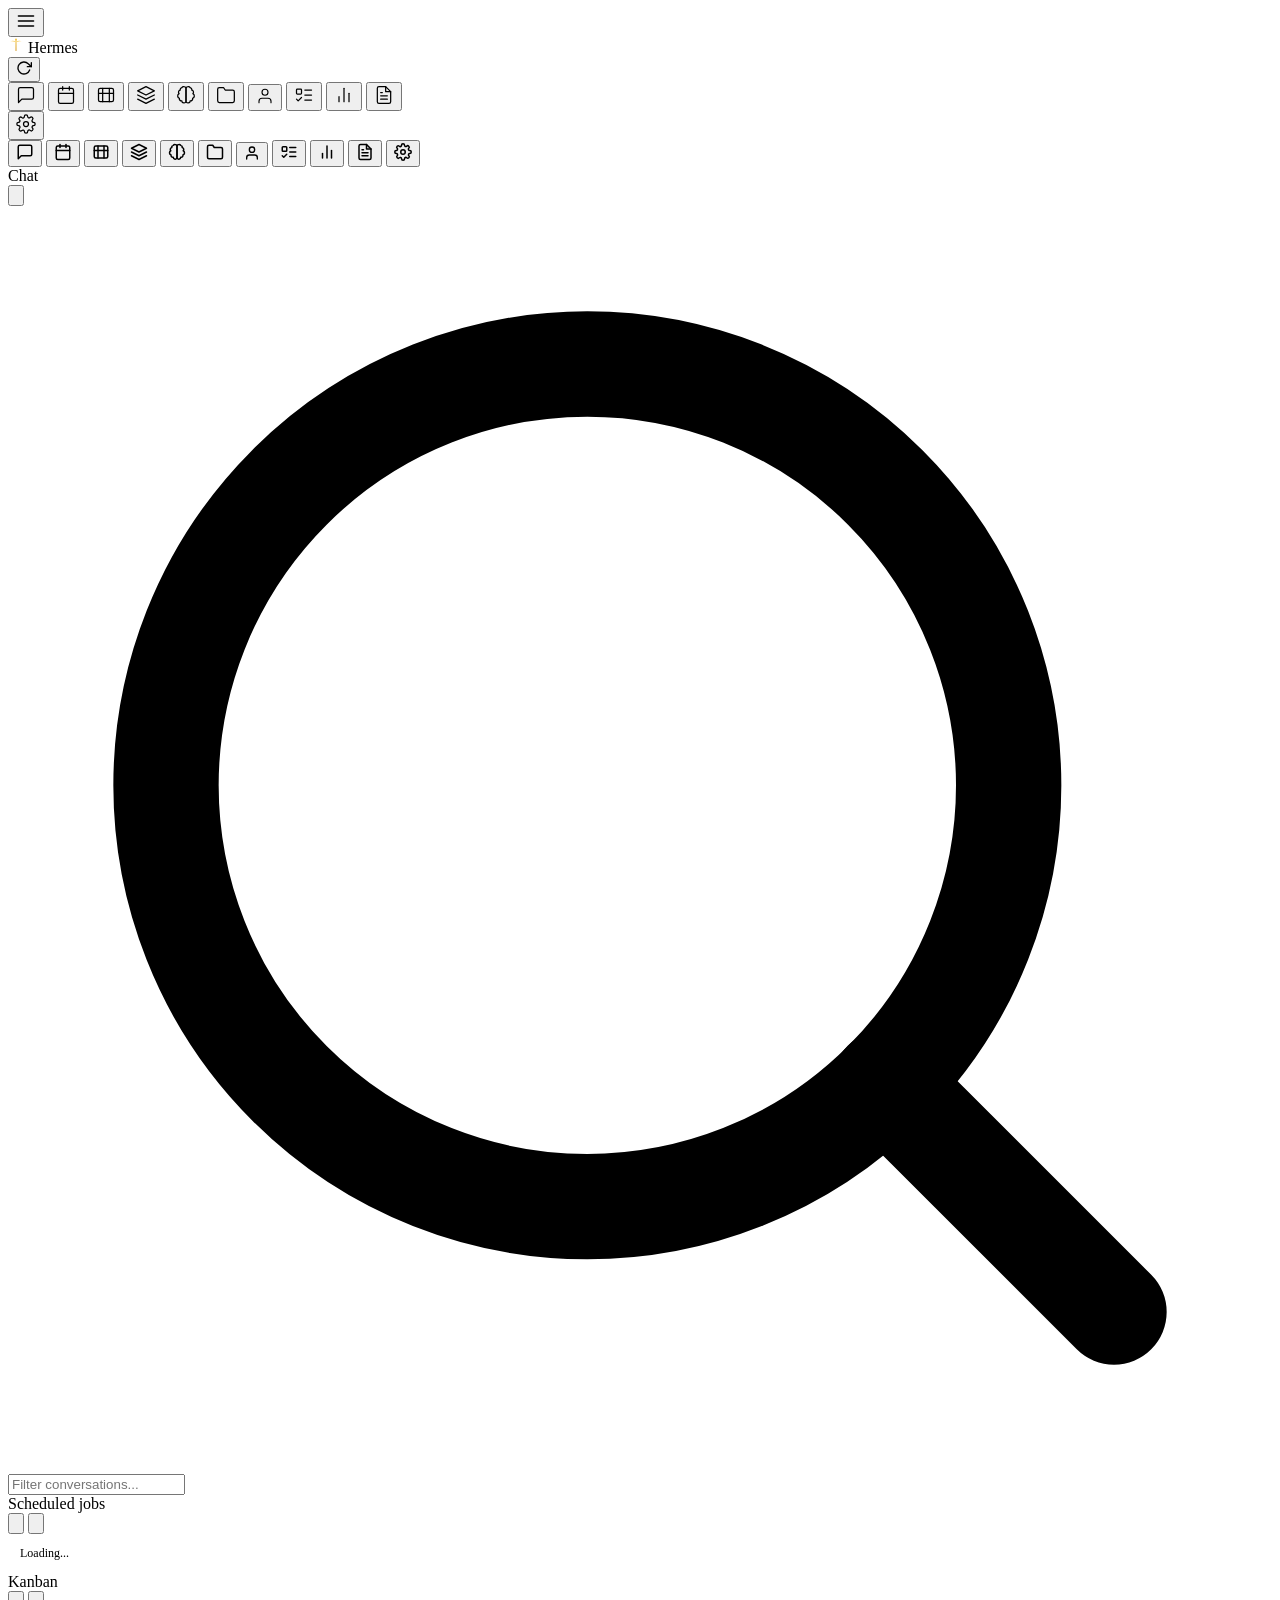
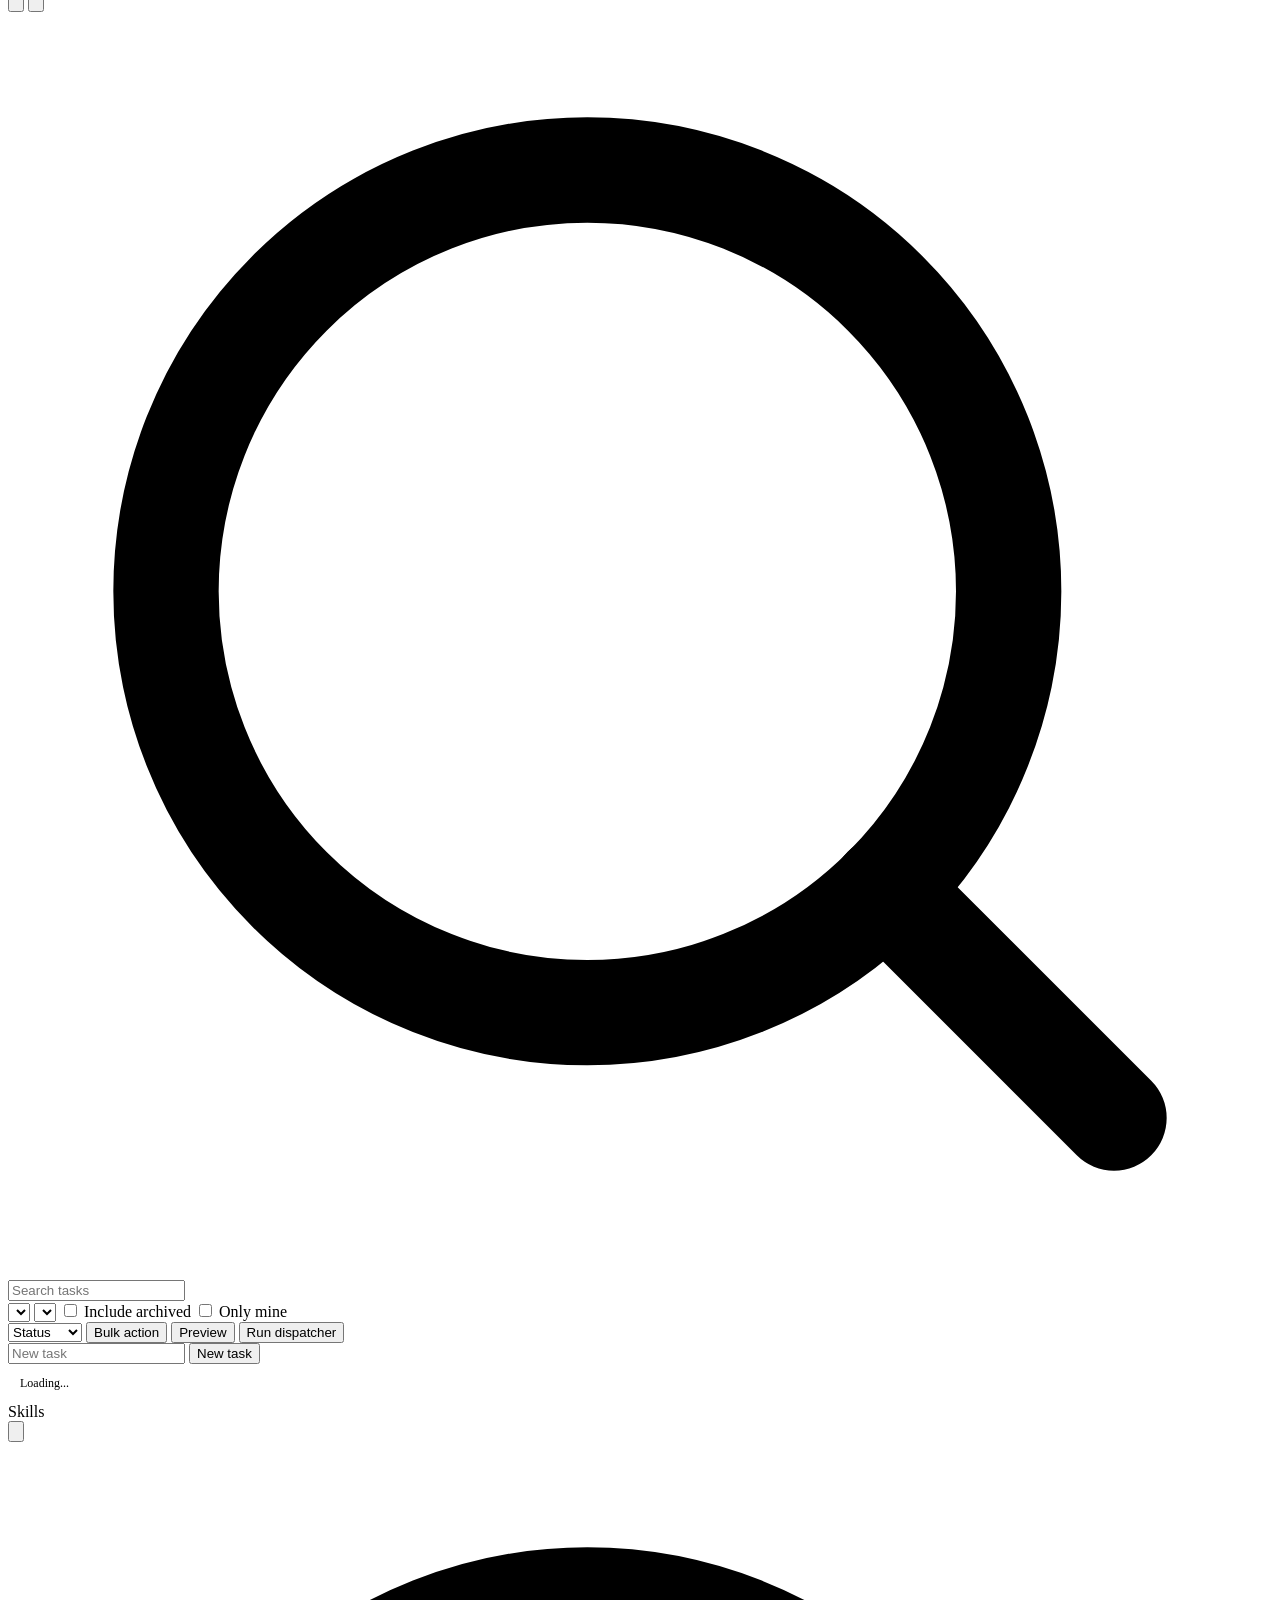
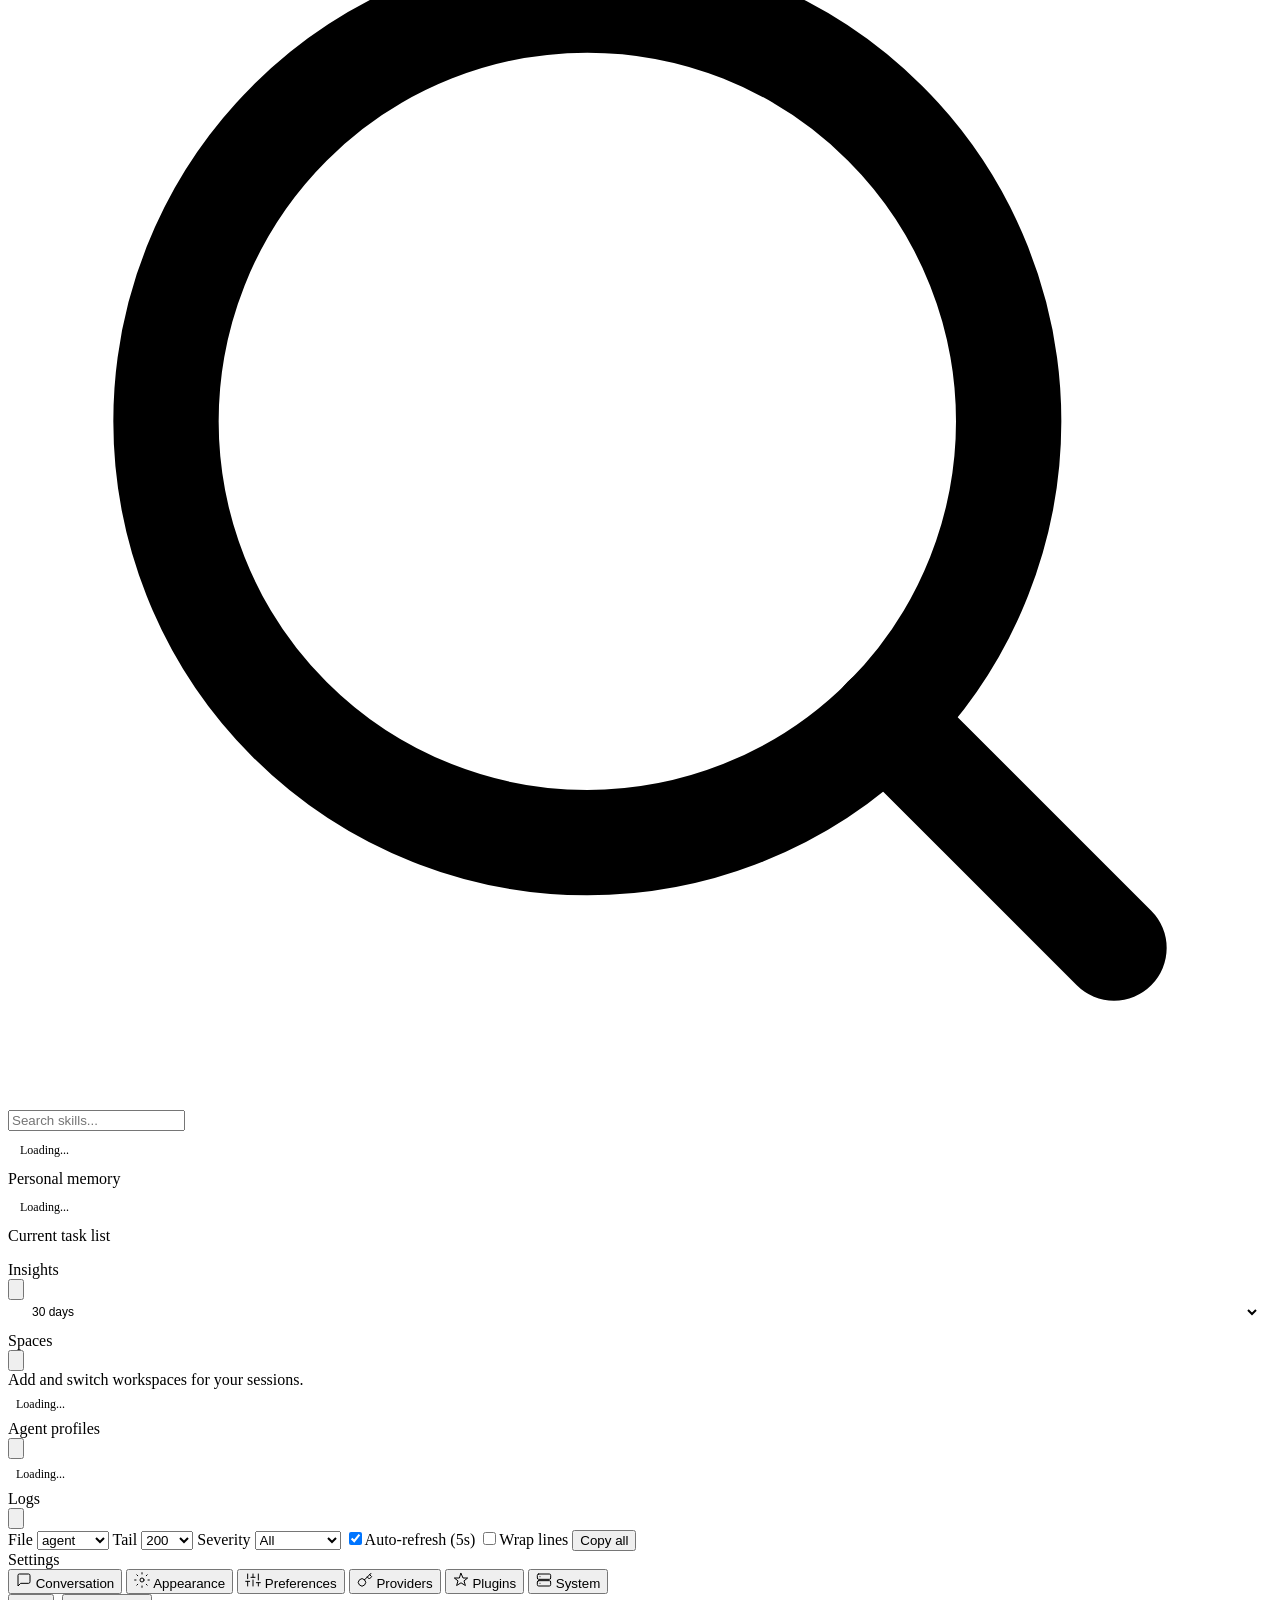
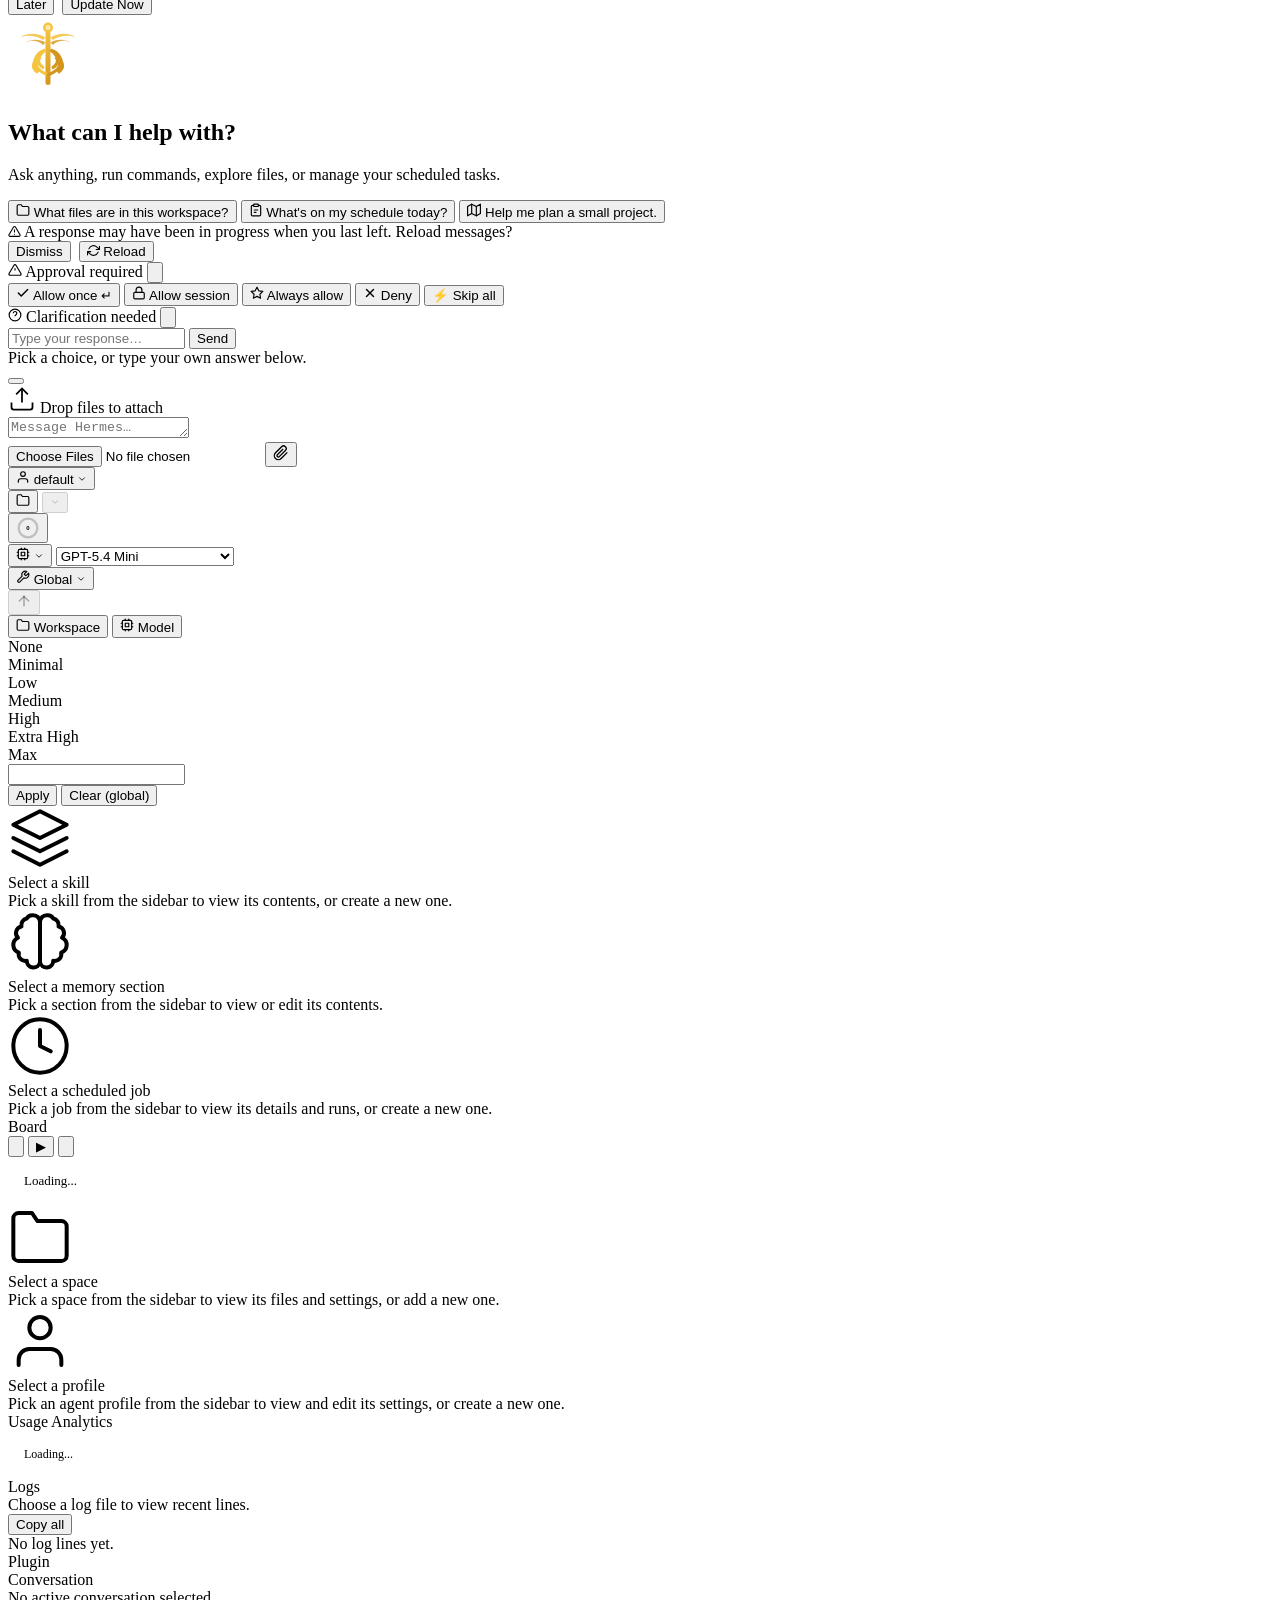
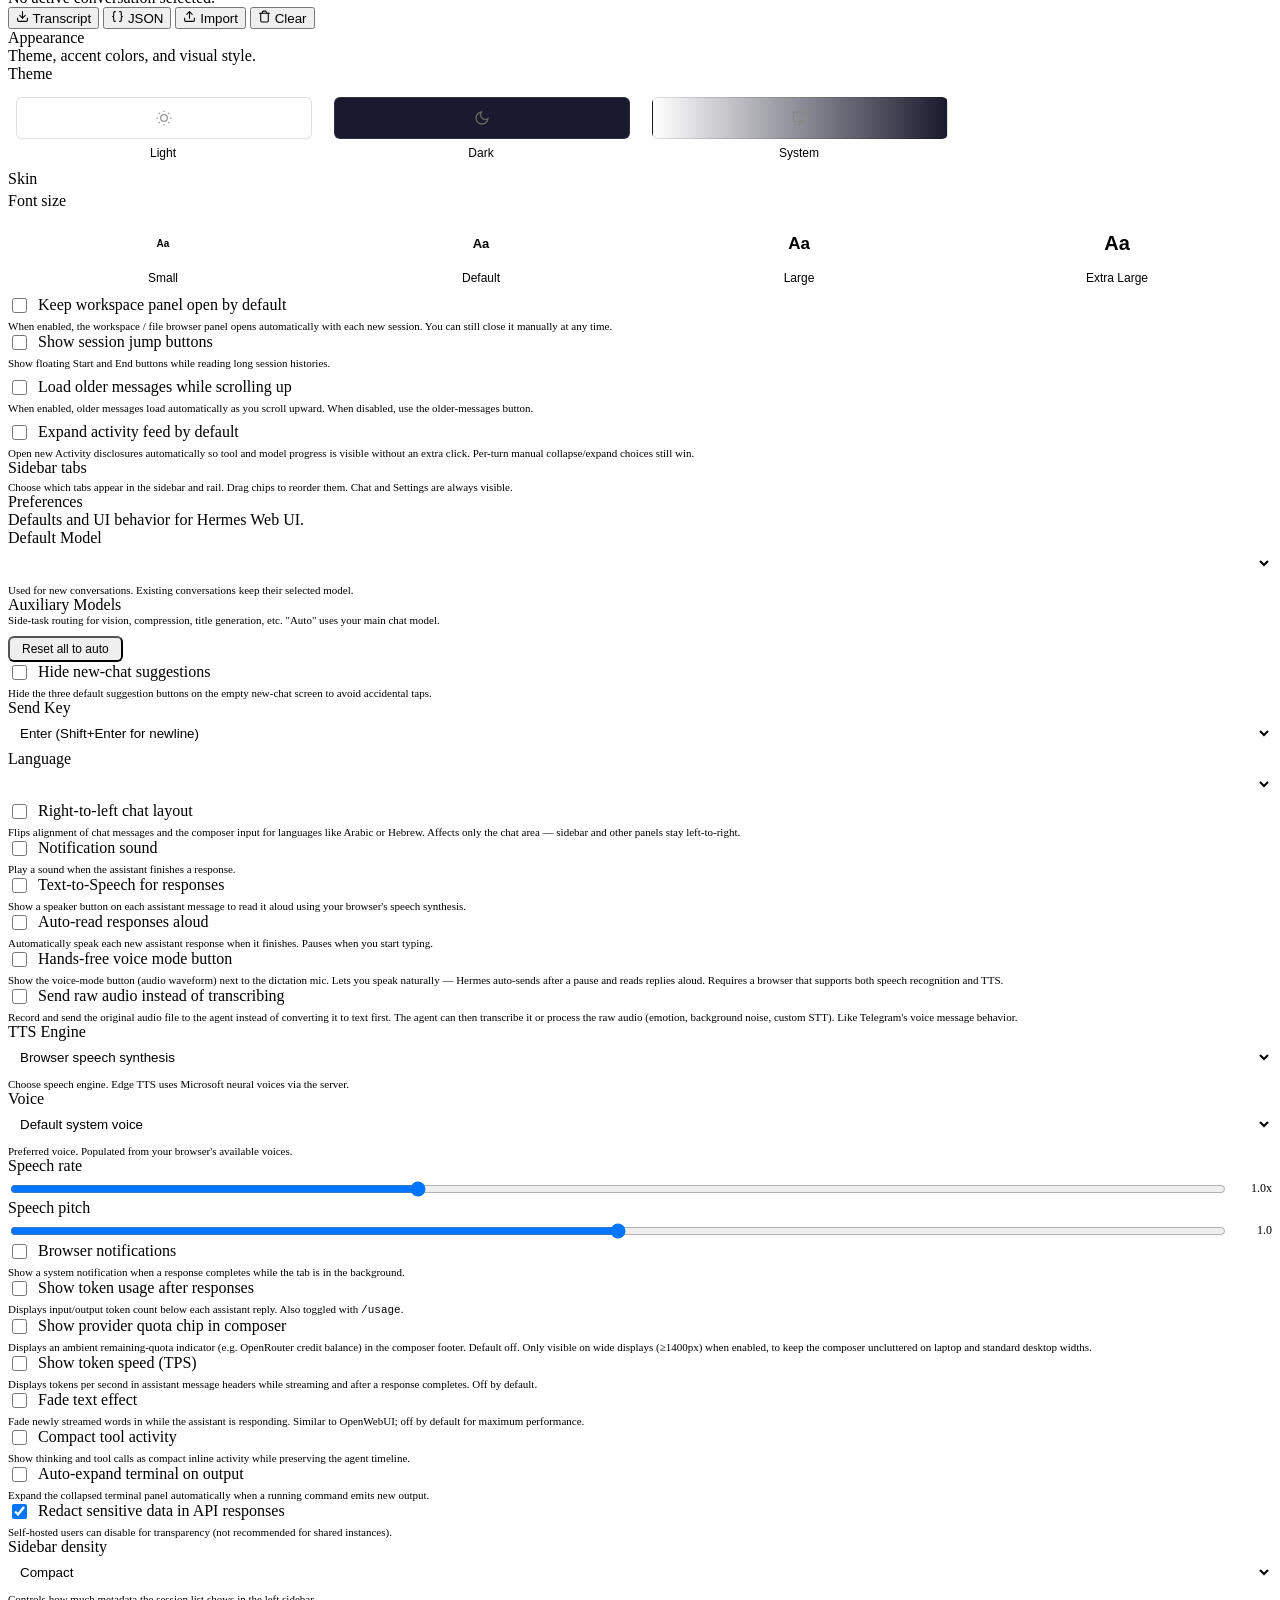
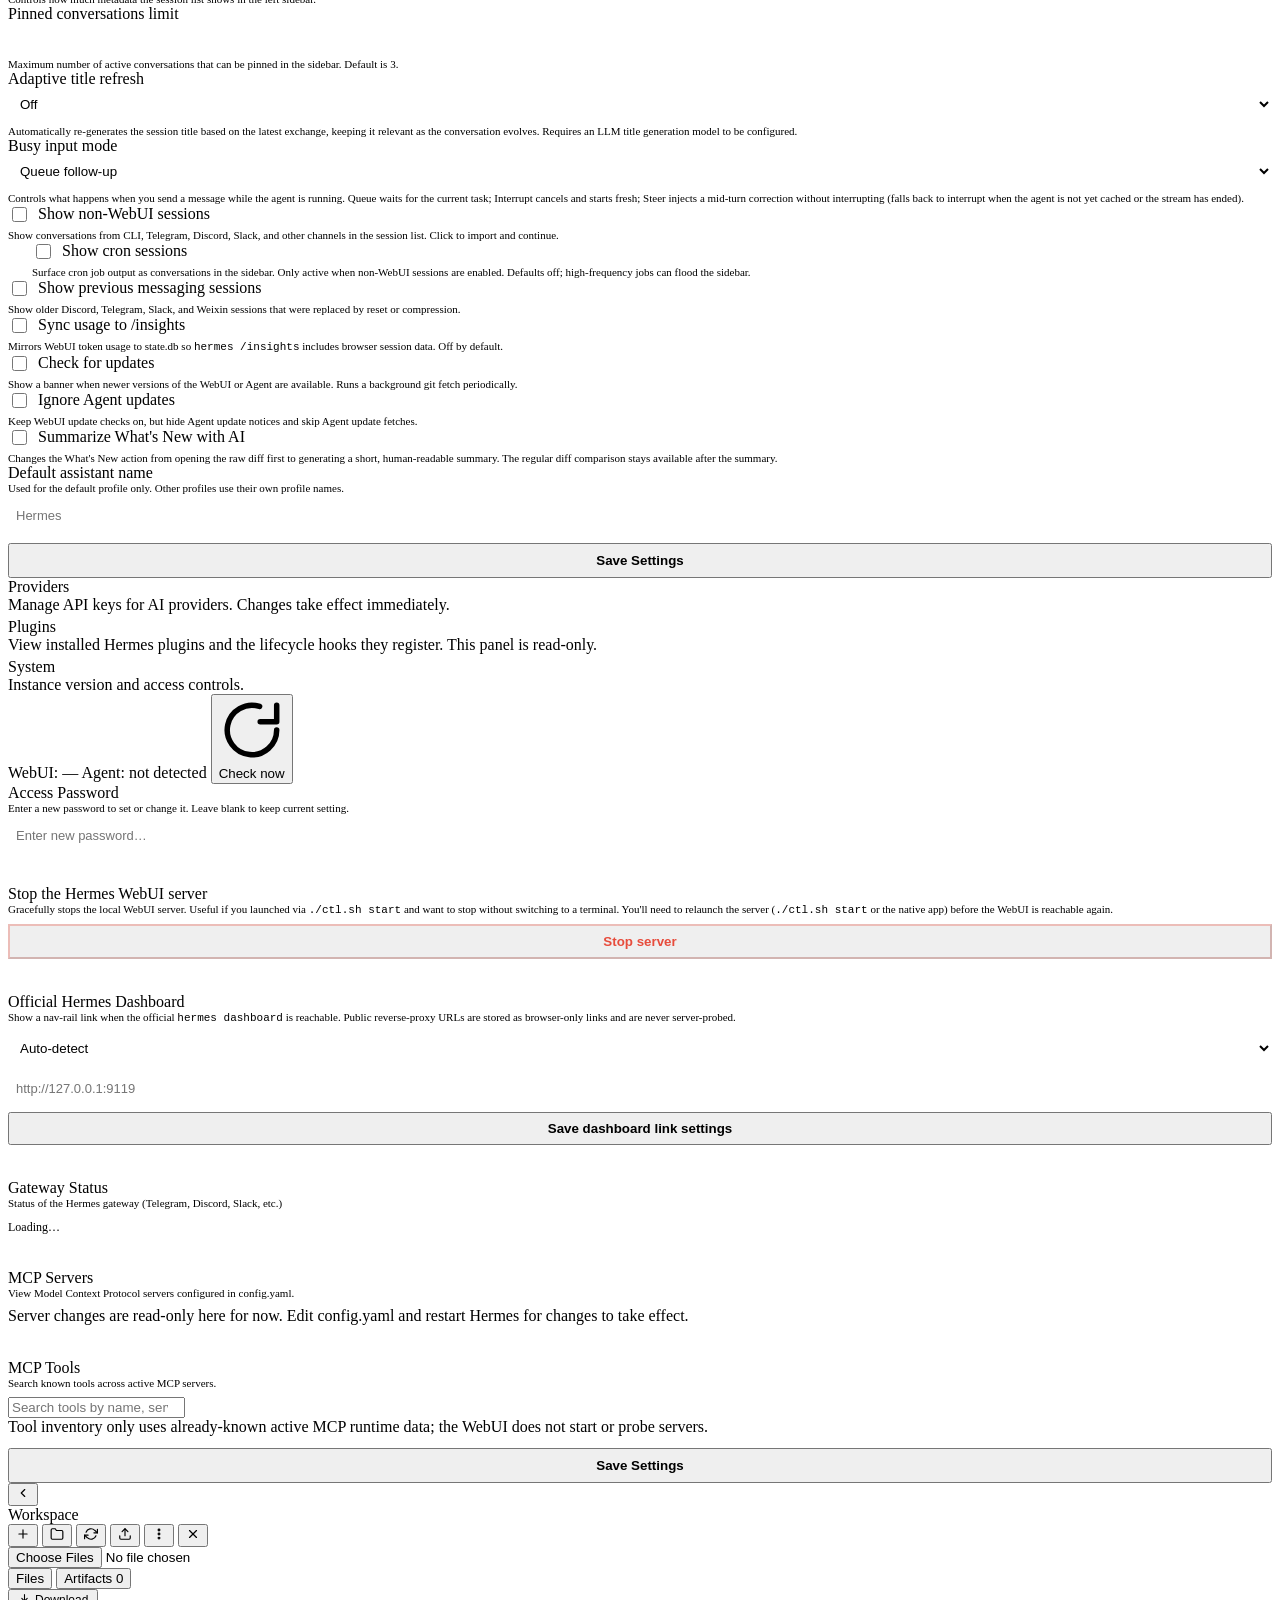
==== static/index.html @ d4f26f51 "Release v0.51.288 — Release JD (stage-r24 — collapsible approval card #3515) (#3697) * feat(approval" ====
<!doctype html>
<html lang="en">
<head>
<meta charset="utf-8">
<meta name="viewport" content="width=device-width, initial-scale=1, maximum-scale=1, user-scalable=no">
<title>Hermes</title>
<!-- base href enables subpath mount support; all static paths must stay relative (no leading slash).
     MUST appear before manifest/favicon links so browsers resolve relative URLs against the
     correct base when the page is served from /session/<id> routes. See #2226. -->
<script>(function(){var path=location.pathname,marker='/session/',i=path.indexOf(marker),p;i>=0?p=(path.slice(0,i+1)||'/'):p=(path.endsWith('/')?path:(path.replace(/\/[^\/]*$/,'/')||'/'));document.write('<base href="'+location.origin+p+'">');})()</script>
<link rel="icon" type="image/svg+xml" href="static/favicon.svg">
<link rel="icon" type="image/png" sizes="32x32" href="static/favicon-32.png">
<link rel="shortcut icon" href="static/favicon.ico">
<link rel="manifest" href="manifest.json" crossorigin="use-credentials">
<meta name="mobile-web-app-capable" content="yes">
<meta name="apple-mobile-web-app-capable" content="yes">
<meta name="apple-mobile-web-app-status-bar-style" content="black-translucent">
<meta name="apple-mobile-web-app-title" content="Hermes">
<link rel="apple-touch-icon" sizes="512x512" href="static/apple-touch-icon.png">
<script>(function(){try{var themes={light:1,dark:1,system:1},skins={default:1,ares:1,mono:1,graphite:1,slate:1,poseidon:1,sisyphus:1,charizard:1,sienna:1,catppuccin:1,hepburn:1,nous:1,'geist-contrast':1,neon:1,zeus:1,'verdigris':1},legacy={slate:['dark','slate'],solarized:['dark','poseidon'],monokai:['dark','sisyphus'],nord:['dark','slate'],oled:['dark','default']},t=(localStorage.getItem('hermes-theme')||'dark').toLowerCase(),s=(localStorage.getItem('hermes-skin')||'').toLowerCase(),m=legacy[t],theme=m?m[0]:(themes[t]?t:'dark'),skin=skins[s]?s:(m?m[1]:'default');localStorage.setItem('hermes-theme',theme);localStorage.setItem('hermes-skin',skin);if(theme==='system')theme=window.matchMedia('(prefers-color-scheme:dark)').matches?'dark':'light';if(theme==='dark')document.documentElement.classList.add('dark');if(skin!=='default')document.documentElement.dataset.skin=skin;}catch(e){document.documentElement.classList.add('dark');}})()</script>
<script>(function(){try{var fs=localStorage.getItem('hermes-font-size');if(fs&&fs!=='default')document.documentElement.dataset.fontSize=fs;}catch(e){}})()</script>
<!-- theme-color: surfaces the active app chrome color to native status bars (Safari status bar, PWA, native WKWebView wrappers). Updated dynamically by boot.js when theme/skin changes. The light/dark default values match style.css :root --sidebar / :root.dark --sidebar. -->
<meta name="theme-color" content="#FAF7F0" media="(prefers-color-scheme: light)">
<meta name="theme-color" content="#141425" media="(prefers-color-scheme: dark)">
<meta name="theme-color" id="hermes-theme-color" content="#0D0D1A">
<script>(function(){try{var t=localStorage.getItem('hermes-theme')||'dark';if(t==='system')t=window.matchMedia('(prefers-color-scheme:dark)').matches?'dark':'light';var c=t==='dark'?'#141425':'#FAF7F0';document.querySelectorAll('meta[name="theme-color"]').forEach(function(m){m.setAttribute('content',c);m.removeAttribute('media');});}catch(e){}})()</script>
<script>(function(){try{document.documentElement.dataset.workspacePanel=localStorage.getItem('hermes-webui-workspace-panel')==='open'?'open':'closed';}catch(e){document.documentElement.dataset.workspacePanel='closed';}})()</script>
<script>(function(){try{if(localStorage.getItem('hermes-webui-sidebar-collapsed')==='1')document.documentElement.dataset.sidebarCollapsed='1';}catch(e){}})()</script>
<link rel="preload" href="static/pwa-startup.js?v=__WEBUI_VERSION__" as="script">
<script src="static/pwa-startup.js?v=__WEBUI_VERSION__"></script>
<script>window.__HERMES_CONFIG__={maxUploadBytes:__MAX_UPLOAD_BYTES__,csrfToken:__CSRF_TOKEN_JSON__};</script>
<script>(function(){
  var cfg=window.__HERMES_CONFIG__||{},token=cfg.csrfToken||'';
  if(!token||!window.fetch)return;
  var originalFetch=window.fetch.bind(window);
  function sameOriginUnsafe(input,init){
    var method=((init&&init.method)||(input&&input.method)||'GET').toUpperCase();
    if(!/^(POST|PUT|PATCH|DELETE)$/.test(method))return false;
    try{
      var raw=(typeof input==='string'||input instanceof URL)?input:(input&&input.url)||'';
      var url=new URL(raw,document.baseURI||location.href);
      if(url.origin!==location.origin)return false;
      return !/\/api\/(auth\/login|csp-report)$/.test(url.pathname);
    }catch(_){return false;}
  }
  window.fetch=function(input,init){
    if(sameOriginUnsafe(input,init)){
      var opts=init?Object.assign({},init):{};
      var headers=new Headers(opts.headers!==undefined?opts.headers:((input&&input.headers)||{}));
      if(!headers.has('X-Hermes-CSRF-Token'))headers.set('X-Hermes-CSRF-Token',token);
      opts.headers=headers;
      return originalFetch(input,opts);
    }
    return originalFetch(input,init);
  };
  if(navigator.sendBeacon){
    var originalBeacon=navigator.sendBeacon.bind(navigator);
    navigator.sendBeacon=function(url,data){
      try{
        if(sameOriginUnsafe(url,{method:'POST'})){
          var headers={'X-Hermes-CSRF-Token':token};
          if(data&&data.type)headers['Content-Type']=data.type;
          originalFetch(url,{method:'POST',credentials:'include',headers:headers,body:data,keepalive:true});
          return true;
        }
      }catch(_){}
      return originalBeacon(url,data);
    };
  }
})()</script>
<link rel="stylesheet" href="static/style.css?v=__WEBUI_VERSION__">
  <link rel="stylesheet" href="https://cdn.jsdelivr.net/npm/xterm@5.3.0/css/xterm.css" integrity="sha384-LJcOxlx9IMbNXDqJ2axpfEQKkAYbFjJfhXexLfiRJhjDU81mzgkiQq8rkV0j6dVh" crossorigin="anonymous">
  <!-- KaTeX math rendering CSS (loaded eagerly from vendored assets to prevent font CSP noise) -->
  <link rel="stylesheet" href="static/vendor/katex/0.16.22/katex.min.css">
  <!-- streaming-markdown: incremental DOM-building markdown parser for live streams -->
  <!-- Self-hosted from npm:streaming-markdown@0.2.15 — no CDN dependency.           -->
  <!-- sha384 of smd.min.js @0.2.15: sha384-T6r95ocN9t3W8tUK2Fa6FPaO7bJryyjyW0WCalrUnpgtm2qXr5xcN4vwPYEJ6vHa -->
  <!-- ES module imports do not support the integrity= attribute (W3C limitation);    -->
  <!-- version is pinned in the vendored file path; hash documented above for audit. -->
  <script type="module">
    import * as smd from './static/vendor/smd.min.js';
    // SRI verification happens at the ES module level via importmap or SW; pinning version in URL.
    // sha384 of smd.min.js @0.2.15: sha384-T6r95ocN9t3W8tUK2Fa6FPaO7bJryyjyW0WCalrUnpgtm2qXr5xcN4vwPYEJ6vHa
    window.smd = smd;
  </script>
  <!-- Prism.js syntax highlighting (loaded async, non-blocking) -->
  <!-- SRI removed from prism-tomorrow.min.css — jsdelivr serves different digests across
       edge nodes causing intermittent integrity failures that block syntax highlighting (#1100).
       Version is pinned to @1.29.0 which is sufficient for supply-chain assurance. -->
  <link id="prism-theme" rel="stylesheet" href="https://cdn.jsdelivr.net/npm/prismjs@1.29.0/themes/prism-tomorrow.min.css" crossorigin="anonymous">
  <script src="https://cdn.jsdelivr.net/npm/prismjs@1.29.0/components/prism-core.min.js" integrity="sha384-MXybTpajaBV0AkcBaCPT4KIvo0FzoCiWXgcihYsw4FUkEz0Pv3JGV6tk2G8vJtDc" crossorigin="anonymous" defer></script>
  <script src="https://cdn.jsdelivr.net/npm/prismjs@1.29.0/plugins/autoloader/prism-autoloader.min.js" integrity="sha384-Uq05+JLko69eOiPr39ta9bh7kld5PKZoU+fF7g0EXTAriEollhZ+DrN8Q/Oi8J2Q" crossorigin="anonymous" defer></script>
  <script src="https://cdn.jsdelivr.net/npm/xterm@5.3.0/lib/xterm.js" integrity="sha384-/nfmYPUzWMS6v2atn8hbljz7NE0EI1iGx34lJaNzyVjWGDzMv+ciUZUeJpKA3Glc" crossorigin="anonymous" defer></script>
  <script src="https://cdn.jsdelivr.net/npm/xterm-addon-fit@0.8.0/lib/xterm-addon-fit.js" integrity="sha384-AQLWHRKAgdTxkolJcLOELg4E9rE89CPE2xMy3tIRFn08NcGKPTsELdvKomqji+DL" crossorigin="anonymous" defer></script>
  <script src="https://cdn.jsdelivr.net/npm/xterm-addon-web-links@0.9.0/lib/xterm-addon-web-links.js" integrity="sha384-U4fBROT3kCM582gaYiNaOSQiJbXPzd9SfR1598Y7yeGSYVBzikXrNg0XyuU+mOnl" crossorigin="anonymous" defer></script>
  <!-- PWA service worker registration -->
  <script>
    if ('serviceWorker' in navigator) {
      window.addEventListener('load', function() {
        navigator.serviceWorker.register('sw.js?v=__WEBUI_VERSION__').catch(function(err) {
          console.warn('[pwa] Service worker registration failed:', err);
        });
      });
    }
  </script>
  <script>
    // Salvaged from PR #1721 (@malulian) — RTL bootstrap.
    // Apply saved RTL state synchronously before any chat content paints, so
    // RTL users don't see an LTR flash on initial load.
    (function(){
      try{
        if(localStorage.getItem('hermes-rtl')==='true'){
          document.documentElement.classList.add('chat-content-rtl');
        }
      }catch(_){}
    })();
  </script>
</head>
<body>
<header class="app-titlebar" role="banner">
  <button class="app-titlebar-hamburger has-tooltip has-tooltip--bottom" id="btnHamburger" onclick="toggleMobileSidebar()" type="button" data-tooltip="Menu" aria-label="Menu">
    <svg width="20" height="20" viewBox="0 0 24 24" fill="none" stroke="currentColor" stroke-width="2" stroke-linecap="round" stroke-linejoin="round" aria-hidden="true"><line x1="3" y1="6" x2="21" y2="6"/><line x1="3" y1="12" x2="21" y2="12"/><line x1="3" y1="18" x2="21" y2="18"/></svg>
  </button>
  <div class="app-titlebar-inner">
    <span class="app-titlebar-icon" aria-hidden="true">
      <svg viewBox="0 0 64 64" width="16" height="16" aria-hidden="true">
        <defs>
          <linearGradient id="app-titlebar-gold" x1="0%" y1="0%" x2="0%" y2="100%">
            <stop offset="0%" style="stop-color:#F5C542"/>
            <stop offset="100%" style="stop-color:#D4961C"/>
          </linearGradient>
        </defs>
        <rect x="30" y="10" width="4" height="46" rx="2" fill="url(#app-titlebar-gold)"/>
        <path d="M30 18 C24 14, 14 14, 10 18 C14 16, 22 16, 28 20" fill="#F5C542" opacity="0.9"/>
        <path d="M34 18 C40 14, 50 14, 54 18 C50 16, 42 16, 36 20" fill="#F5C542" opacity="0.9"/>
        <circle cx="32" cy="10" r="4" fill="#F5C542"/>
      </svg>
    </span>
    <span class="app-titlebar-title" id="appTitlebarTitle">Hermes</span>
    <span class="app-titlebar-sub" id="appTitlebarSub" hidden></span>
  </div>
  <div class="app-titlebar-spacer" aria-hidden="true"></div>
  <button class="app-titlebar-reload" id="btnReload" onclick="window.location.reload()" type="button" aria-label="Reload" title="Reload page">
    <svg viewBox="0 0 24 24" fill="none" stroke="currentColor" stroke-width="2" stroke-linecap="round" stroke-linejoin="round" aria-hidden="true" width="16" height="16">
      <polyline points="23 4 23 10 17 10"/>
      <path d="M20.49 15a9 9 0 1 1-2.12-9.36L23 10"/>
    </svg>
  </button>
</header>
<div class="layout">
  <nav class="rail" aria-label="Primary navigation">
    <button class="rail-btn nav-tab active has-tooltip" data-panel="chat" onclick="switchPanel('chat',{fromRailClick:true})" data-tooltip="Chat" data-i18n-title="tab_chat" aria-label="Chat"><svg width="20" height="20" viewBox="0 0 24 24" fill="none" stroke="currentColor" stroke-width="1.5" stroke-linecap="round" stroke-linejoin="round" aria-hidden="true"><path d="M21 15a2 2 0 0 1-2 2H7l-4 4V5a2 2 0 0 1 2-2h14a2 2 0 0 1 2 2z"/></svg></button>
    <button class="rail-btn nav-tab has-tooltip" data-panel="tasks" onclick="switchPanel('tasks',{fromRailClick:true})" data-tooltip="Tasks" data-i18n-title="tab_tasks" aria-label="Tasks"><svg width="20" height="20" viewBox="0 0 24 24" fill="none" stroke="currentColor" stroke-width="1.5" stroke-linecap="round" stroke-linejoin="round" aria-hidden="true"><rect x="3" y="4" width="18" height="18" rx="2"/><line x1="16" y1="2" x2="16" y2="6"/><line x1="8" y1="2" x2="8" y2="6"/><line x1="3" y1="10" x2="21" y2="10"/></svg></button>
    <button class="rail-btn nav-tab has-tooltip" data-panel="kanban" onclick="switchPanel('kanban',{fromRailClick:true})" data-tooltip="Kanban" data-i18n-title="tab_kanban" aria-label="Kanban"><svg width="20" height="20" viewBox="0 0 24 24" fill="none" stroke="currentColor" stroke-width="1.5" stroke-linecap="round" stroke-linejoin="round" aria-hidden="true"><rect x="3" y="4" width="18" height="16" rx="2"/><path d="M8 4v16"/><path d="M16 4v16"/><path d="M3 10h18"/></svg></button>
    <button class="rail-btn nav-tab has-tooltip" data-panel="skills" onclick="switchPanel('skills',{fromRailClick:true})" data-tooltip="Skills" data-i18n-title="tab_skills" aria-label="Skills"><svg width="20" height="20" viewBox="0 0 24 24" fill="none" stroke="currentColor" stroke-width="1.5" stroke-linecap="round" stroke-linejoin="round" aria-hidden="true"><path d="M12 2L2 7l10 5 10-5-10-5z"/><path d="M2 17l10 5 10-5"/><path d="M2 12l10 5 10-5"/></svg></button>
    <button class="rail-btn nav-tab has-tooltip" data-panel="memory" onclick="switchPanel('memory',{fromRailClick:true})" data-tooltip="Memory" data-i18n-title="tab_memory" aria-label="Memory"><svg width="20" height="20" viewBox="0 0 24 24" fill="none" stroke="currentColor" stroke-width="1.5" stroke-linecap="round" stroke-linejoin="round" aria-hidden="true"><path d="M9.5 2A2.5 2.5 0 0 1 12 4.5v15a2.5 2.5 0 0 1-4.96-.44 2.5 2.5 0 0 1-2.96-3.08 3 3 0 0 1-.34-5.58 2.5 2.5 0 0 1 1.32-4.24 2.5 2.5 0 0 1 1.98-3A2.5 2.5 0 0 1 9.5 2z"/><path d="M14.5 2A2.5 2.5 0 0 0 12 4.5v15a2.5 2.5 0 0 0 4.96-.44 2.5 2.5 0 0 0 2.96-3.08 3 3 0 0 0 .34-5.58 2.5 2.5 0 0 0-1.32-4.24 2.5 2.5 0 0 0-1.98-3A2.5 2.5 0 0 0 14.5 2z"/></svg></button>
    <button class="rail-btn nav-tab has-tooltip" data-panel="workspaces" onclick="switchPanel('workspaces',{fromRailClick:true})" data-tooltip="Spaces" data-i18n-title="tab_workspaces" aria-label="Spaces"><svg width="20" height="20" viewBox="0 0 24 24" fill="none" stroke="currentColor" stroke-width="1.5" stroke-linecap="round" stroke-linejoin="round" aria-hidden="true"><path d="M22 19a2 2 0 0 1-2 2H4a2 2 0 0 1-2-2V5a2 2 0 0 1 2-2h5l2 3h9a2 2 0 0 1 2 2z"/></svg></button>
    <button class="rail-btn nav-tab has-tooltip" data-panel="profiles" onclick="switchPanel('profiles',{fromRailClick:true})" data-tooltip="Agent profiles" data-i18n-title="tab_profiles" aria-label="Agent profiles"><svg width="18" height="18" viewBox="0 0 24 24" fill="none" stroke="currentColor" stroke-width="1.5" stroke-linecap="round" stroke-linejoin="round"><path d="M20 21v-2a4 4 0 0 0-4-4H8a4 4 0 0 0-4 4v2"/><circle cx="12" cy="7" r="4"/></svg></button>
    <button class="rail-btn nav-tab has-tooltip" data-panel="todos" onclick="switchPanel('todos',{fromRailClick:true})" data-tooltip="Current task list" data-i18n-title="tab_todos" aria-label="Todos"><svg width="20" height="20" viewBox="0 0 24 24" fill="none" stroke="currentColor" stroke-width="1.5" stroke-linecap="round" stroke-linejoin="round" aria-hidden="true"><rect x="3" y="5" width="6" height="6" rx="1"/><path d="m3 17 2 2 4-4"/><path d="M13 6h8"/><path d="M13 12h8"/><path d="M13 18h8"/></svg></button>
    <button class="rail-btn nav-tab has-tooltip" data-panel="insights" onclick="switchPanel('insights',{fromRailClick:true})" data-tooltip="Insights" data-i18n-title="tab_insights" aria-label="Insights"><svg width="20" height="20" viewBox="0 0 24 24" fill="none" stroke="currentColor" stroke-width="1.5" stroke-linecap="round" stroke-linejoin="round" aria-hidden="true"><path d="M18 20V10"/><path d="M12 20V4"/><path d="M6 20v-6"/></svg></button>
    <button class="rail-btn nav-tab dashboard-link has-tooltip" id="dashboardRailBtn" data-dashboard-link style="display:none" onclick="openHermesDashboard(event)" data-tooltip="Hermes Dashboard" data-i18n-title="tab_dashboard" aria-label="Hermes Dashboard"><svg width="20" height="20" viewBox="0 0 24 24" fill="none" stroke="currentColor" stroke-width="1.5" stroke-linecap="round" stroke-linejoin="round" aria-hidden="true"><rect x="3" y="3" width="18" height="18" rx="2"/><path d="M3 9h18"/><path d="M9 21V9"/></svg><span class="dashboard-external-badge" aria-hidden="true"></span></button>
    <button class="rail-btn nav-tab has-tooltip" data-panel="logs" onclick="switchPanel('logs',{fromRailClick:true})" data-tooltip="Logs" data-i18n-title="tab_logs" aria-label="Logs"><svg width="20" height="20" viewBox="0 0 24 24" fill="none" stroke="currentColor" stroke-width="1.5" stroke-linecap="round" stroke-linejoin="round" aria-hidden="true"><path d="M14 2H6a2 2 0 0 0-2 2v16a2 2 0 0 0 2 2h12a2 2 0 0 0 2-2V8z"/><path d="M14 2v6h6"/><path d="M8 13h8"/><path d="M8 17h8"/><path d="M8 9h2"/></svg></button>
    <div class="rail-spacer"></div>
    <button class="rail-btn nav-tab has-tooltip" data-panel="settings" onclick="switchPanel('settings',{fromRailClick:true})" data-tooltip="Settings" data-i18n-title="tab_settings" aria-label="Settings"><svg width="20" height="20" viewBox="0 0 24 24" fill="none" stroke="currentColor" stroke-width="1.5" stroke-linecap="round" stroke-linejoin="round" aria-hidden="true"><circle cx="12" cy="12" r="3"/><path d="M19.4 15a1.65 1.65 0 0 0 .33 1.82l.06.06a2 2 0 0 1-2.83 2.83l-.06-.06a1.65 1.65 0 0 0-1.82-.33 1.65 1.65 0 0 0-1 1.51V21a2 2 0 0 1-4 0v-.09A1.65 1.65 0 0 0 9 19.4a1.65 1.65 0 0 0-1.82.33l-.06.06a2 2 0 0 1-2.83-2.83l.06-.06a1.65 1.65 0 0 0 .33-1.82 1.65 1.65 0 0 0-1.51-1H3a2 2 0 0 1 0-4h.09A1.65 1.65 0 0 0 4.6 9a1.65 1.65 0 0 0-.33-1.82l-.06-.06a2 2 0 0 1 2.83-2.83l.06.06a1.65 1.65 0 0 0 1.82.33H9a1.65 1.65 0 0 0 1-1.51V3a2 2 0 0 1 4 0v.09a1.65 1.65 0 0 0 1 1.51 1.65 1.65 0 0 0 1.82-.33l.06-.06a2 2 0 0 1 2.83 2.83l-.06.06a1.65 1.65 0 0 0-.33 1.82V9a1.65 1.65 0 0 0 1.51 1H21a2 2 0 0 1 0 4h-.09a1.65 1.65 0 0 0-1.51 1z"/></svg></button>
  </nav>
  <aside class="sidebar">

    <div class="sidebar-nav">
      <button class="nav-tab active has-tooltip has-tooltip--bottom" data-panel="chat" data-label="Chat" onclick="switchPanel('chat',{fromRailClick:true})" data-tooltip="Chat" data-i18n-title="tab_chat"><svg width="18" height="18" viewBox="0 0 24 24" fill="none" stroke="currentColor" stroke-width="2" stroke-linecap="round" stroke-linejoin="round" aria-hidden="true"><path d="M21 15a2 2 0 0 1-2 2H7l-4 4V5a2 2 0 0 1 2-2h14a2 2 0 0 1 2 2z"/></svg></button>
      <button class="nav-tab has-tooltip has-tooltip--bottom" data-panel="tasks" data-label="Tasks" onclick="switchPanel('tasks',{fromRailClick:true})" data-tooltip="Tasks" data-i18n-title="tab_tasks"><svg width="18" height="18" viewBox="0 0 24 24" fill="none" stroke="currentColor" stroke-width="2" stroke-linecap="round" stroke-linejoin="round" aria-hidden="true"><rect x="3" y="4" width="18" height="18" rx="2"/><line x1="16" y1="2" x2="16" y2="6"/><line x1="8" y1="2" x2="8" y2="6"/><line x1="3" y1="10" x2="21" y2="10"/></svg></button>
      <button class="nav-tab has-tooltip has-tooltip--bottom" data-panel="kanban" data-label="Kanban" onclick="switchPanel('kanban',{fromRailClick:true})" data-tooltip="Kanban" data-i18n-title="tab_kanban"><svg width="18" height="18" viewBox="0 0 24 24" fill="none" stroke="currentColor" stroke-width="2" stroke-linecap="round" stroke-linejoin="round" aria-hidden="true"><rect x="3" y="4" width="18" height="16" rx="2"/><path d="M8 4v16"/><path d="M16 4v16"/><path d="M3 10h18"/></svg></button>
      <button class="nav-tab has-tooltip has-tooltip--bottom" data-panel="skills" data-label="Skills" onclick="switchPanel('skills',{fromRailClick:true})" data-tooltip="Skills" data-i18n-title="tab_skills"><svg width="18" height="18" viewBox="0 0 24 24" fill="none" stroke="currentColor" stroke-width="2" stroke-linecap="round" stroke-linejoin="round" aria-hidden="true"><path d="M12 2L2 7l10 5 10-5-10-5z"/><path d="M2 17l10 5 10-5"/><path d="M2 12l10 5 10-5"/></svg></button>
      <button class="nav-tab has-tooltip has-tooltip--bottom" data-panel="memory" data-label="Memory" onclick="switchPanel('memory',{fromRailClick:true})" data-tooltip="Memory" data-i18n-title="tab_memory"><svg width="18" height="18" viewBox="0 0 24 24" fill="none" stroke="currentColor" stroke-width="2" stroke-linecap="round" stroke-linejoin="round" aria-hidden="true"><path d="M9.5 2A2.5 2.5 0 0 1 12 4.5v15a2.5 2.5 0 0 1-4.96-.44 2.5 2.5 0 0 1-2.96-3.08 3 3 0 0 1-.34-5.58 2.5 2.5 0 0 1 1.32-4.24 2.5 2.5 0 0 1 1.98-3A2.5 2.5 0 0 1 9.5 2z"/><path d="M14.5 2A2.5 2.5 0 0 0 12 4.5v15a2.5 2.5 0 0 0 4.96-.44 2.5 2.5 0 0 0 2.96-3.08 3 3 0 0 0 .34-5.58 2.5 2.5 0 0 0-1.32-4.24 2.5 2.5 0 0 0-1.98-3A2.5 2.5 0 0 0 14.5 2z"/></svg></button>
      <button class="nav-tab has-tooltip has-tooltip--bottom" data-panel="workspaces" data-label="Spaces" onclick="switchPanel('workspaces',{fromRailClick:true})" data-tooltip="Spaces" data-i18n-title="tab_workspaces"><svg width="18" height="18" viewBox="0 0 24 24" fill="none" stroke="currentColor" stroke-width="2" stroke-linecap="round" stroke-linejoin="round" aria-hidden="true"><path d="M22 19a2 2 0 0 1-2 2H4a2 2 0 0 1-2-2V5a2 2 0 0 1 2-2h5l2 3h9a2 2 0 0 1 2 2z"/></svg></button>
      <button class="nav-tab has-tooltip has-tooltip--bottom" data-panel="profiles" data-label="Profiles" onclick="switchPanel('profiles',{fromRailClick:true})" data-tooltip="Agent profiles" data-i18n-title="tab_profiles"><svg width="16" height="16" viewBox="0 0 24 24" fill="none" stroke="currentColor" stroke-width="2" stroke-linecap="round" stroke-linejoin="round"><path d="M20 21v-2a4 4 0 0 0-4-4H8a4 4 0 0 0-4 4v2"/><circle cx="12" cy="7" r="4"/></svg></button>
      <button class="nav-tab has-tooltip has-tooltip--bottom" data-panel="todos" data-label="Todos" onclick="switchPanel('todos',{fromRailClick:true})" data-tooltip="Current task list" data-i18n-title="tab_todos"><svg width="18" height="18" viewBox="0 0 24 24" fill="none" stroke="currentColor" stroke-width="2" stroke-linecap="round" stroke-linejoin="round" aria-hidden="true"><rect x="3" y="5" width="6" height="6" rx="1"/><path d="m3 17 2 2 4-4"/><path d="M13 6h8"/><path d="M13 12h8"/><path d="M13 18h8"/></svg></button>
      <button class="nav-tab has-tooltip has-tooltip--bottom" data-panel="insights" data-label="Insights" onclick="switchPanel('insights',{fromRailClick:true})" data-tooltip="Insights" data-i18n-title="tab_insights"><svg width="18" height="18" viewBox="0 0 24 24" fill="none" stroke="currentColor" stroke-width="2" stroke-linecap="round" stroke-linejoin="round" aria-hidden="true"><path d="M18 20V10"/><path d="M12 20V4"/><path d="M6 20v-6"/></svg></button>
      <button class="nav-tab dashboard-link has-tooltip has-tooltip--bottom" id="dashboardMobileBtn" data-dashboard-link data-label="Dashboard" style="display:none" onclick="openHermesDashboard(event)" data-tooltip="Hermes Dashboard" data-i18n-title="tab_dashboard"><svg width="18" height="18" viewBox="0 0 24 24" fill="none" stroke="currentColor" stroke-width="2" stroke-linecap="round" stroke-linejoin="round" aria-hidden="true"><rect x="3" y="3" width="18" height="18" rx="2"/><path d="M3 9h18"/><path d="M9 21V9"/></svg><span class="dashboard-external-badge" aria-hidden="true"></span></button>
      <button class="nav-tab has-tooltip has-tooltip--bottom" data-panel="logs" data-label="Logs" onclick="switchPanel('logs',{fromRailClick:true})" data-tooltip="Logs" data-i18n-title="tab_logs"><svg width="18" height="18" viewBox="0 0 24 24" fill="none" stroke="currentColor" stroke-width="2" stroke-linecap="round" stroke-linejoin="round" aria-hidden="true"><path d="M14 2H6a2 2 0 0 0-2 2v16a2 2 0 0 0 2 2h12a2 2 0 0 0 2-2V8z"/><path d="M14 2v6h6"/><path d="M8 13h8"/><path d="M8 17h8"/><path d="M8 9h2"/></svg></button>
      <!-- Settings button mirrored here for mobile (rail is desktop-only via @media >=768px). Keep in sync with rail entry. -->
      <button class="nav-tab has-tooltip has-tooltip--bottom" data-panel="settings" onclick="switchPanel('settings',{fromRailClick:true})" data-tooltip="Settings" data-i18n-title="tab_settings"><svg width="18" height="18" viewBox="0 0 24 24" fill="none" stroke="currentColor" stroke-width="2" stroke-linecap="round" stroke-linejoin="round" aria-hidden="true"><circle cx="12" cy="12" r="3"/><path d="M19.4 15a1.65 1.65 0 0 0 .33 1.82l.06.06a2 2 0 0 1-2.83 2.83l-.06-.06a1.65 1.65 0 0 0-1.82-.33 1.65 1.65 0 0 0-1 1.51V21a2 2 0 0 1-4 0v-.09A1.65 1.65 0 0 0 9 19.4a1.65 1.65 0 0 0-1.82.33l-.06.06a2 2 0 0 1-2.83-2.83l.06-.06a1.65 1.65 0 0 0 .33-1.82 1.65 1.65 0 0 0-1.51-1H3a2 2 0 0 1 0-4h.09A1.65 1.65 0 0 0 4.6 9a1.65 1.65 0 0 0-.33-1.82l-.06-.06a2 2 0 0 1 2.83-2.83l.06.06a1.65 1.65 0 0 0 1.82.33H9a1.65 1.65 0 0 0 1-1.51V3a2 2 0 0 1 4 0v.09a1.65 1.65 0 0 0 1 1.51 1.65 1.65 0 0 0 1.82-.33l.06-.06a2 2 0 0 1 2.83 2.83l-.06.06a1.65 1.65 0 0 0-.33 1.82V9a1.65 1.65 0 0 0 1.51 1H21a2 2 0 0 1 0 4h-.09a1.65 1.65 0 0 0-1.51 1z"/></svg></button>
    </div>
    <!-- Flash-prevention: apply hidden tab visibility from localStorage synchronously
         before any paint. Mirrors the theme/skin/font-size inline scripts in <head>.
         The boot.js _restoreTabVisibility IIFE is a secondary fallback that also
         handles the active-tab switch. -->
    <script>(function(){try{var fixed=new Set(['chat','settings']);var clean=function(v){var o=[];if(!Array.isArray(v))return o;v.forEach(function(id){if(typeof id!=='string')return;id=id.trim();if(!id||fixed.has(id)||o.indexOf(id)!==-1)return;o.push(id);});return o;};var reorder=function(order){order=clean(order);if(!order.length)return;['.rail','.sidebar-nav'].forEach(function(sel){var c=document.querySelector(sel);if(!c)return;var available=[];c.querySelectorAll('.nav-tab[data-panel]').forEach(function(el){var id=el.dataset.panel;if(!id||fixed.has(id)||el.classList.contains('dashboard-link')||el.hasAttribute('data-dashboard-link'))return;if(available.indexOf(id)===-1)available.push(id);});var final=[];order.forEach(function(id){if(available.indexOf(id)!==-1&&final.indexOf(id)===-1)final.push(id);});available.forEach(function(id){if(final.indexOf(id)===-1)final.push(id);});var anchor=Array.prototype.find.call(c.children,function(el){if(el.classList&&el.classList.contains('rail-spacer'))return true;if(el.classList&&el.classList.contains('dashboard-link'))return true;if(el.hasAttribute&&el.hasAttribute('data-dashboard-link'))return true;return el.dataset&&el.dataset.panel==='settings';});final.forEach(function(id){var el=c.querySelector('.nav-tab[data-panel="'+id+'"]');if(el)c.insertBefore(el,anchor||null);});});};var o=localStorage.getItem('hermes-webui-tab-order');if(o)reorder(JSON.parse(o));var h=localStorage.getItem('hermes-webui-hidden-tabs');if(!h)return;var p=clean(JSON.parse(h));p.forEach(function(id){document.querySelectorAll('[data-panel="'+id+'"]').forEach(function(el){el.classList.add('nav-tab-hidden');});});try{var ac=document.querySelector('.rail .rail-btn.nav-tab.active[data-panel]')||document.querySelector('.sidebar-nav .nav-tab.active[data-panel]');if(ac&&ac.classList.contains('nav-tab-hidden')){ac.classList.remove('active');var c=document.querySelector('.rail .rail-btn.nav-tab[data-panel="chat"]')||document.querySelector('.sidebar-nav .nav-tab[data-panel="chat"]');if(c)c.classList.add('active');}}catch(_){}}catch(e){}})();</script>
    <!-- Chat panel -->
    <div class="panel-view active" id="panelChat">
      <div class="panel-head">
        <span data-i18n="tab_chat">Chat</span>
        <div class="panel-head-actions">
          <button class="panel-head-btn has-tooltip has-tooltip--bottom-right" id="btnNewChat" data-tooltip="New conversation (Cmd+K)" data-i18n-title="new_conversation" aria-label="New conversation">
            <svg viewBox="0 0 24 24" fill="none" stroke="currentColor" stroke-width="2" stroke-linecap="round" stroke-linejoin="round" aria-hidden="true"><line x1="12" y1="5" x2="12" y2="19"/><line x1="5" y1="12" x2="19" y2="12"/></svg>
          </button>
        </div>
      </div>
      <div class="session-search sidebar-search"><div class="session-search-field"><svg class="sidebar-search-icon" viewBox="0 0 24 24" fill="none" stroke="currentColor" stroke-width="2" stroke-linecap="round" stroke-linejoin="round" aria-hidden="true"><circle cx="11" cy="11" r="8"/><path d="M21 21l-4.35-4.35"/></svg><input id="sessionSearch" placeholder="Filter conversations..." data-i18n-placeholder="filter_conversations" oninput="filterSessions()" autocomplete="off"><button type="button" id="sessionSearchClear" class="session-search-clear has-tooltip has-tooltip--bottom-right" aria-label="Clear conversation filter" data-tooltip="Clear conversation filter" onclick="clearSessionSearch()" hidden><svg viewBox="0 0 24 24" fill="none" stroke="currentColor" stroke-width="2.4" stroke-linecap="round" stroke-linejoin="round" aria-hidden="true"><line x1="18" y1="6" x2="6" y2="18"/><line x1="6" y1="6" x2="18" y2="18"/></svg></button></div></div>
      <div class="session-list" id="sessionList"></div>
    </div>
    <!-- Tasks (cron) panel -->
    <div class="panel-view" id="panelTasks">
      <div class="panel-head">
        <span data-i18n="scheduled_jobs">Scheduled jobs</span>
        <div class="panel-head-actions">
          <button class="panel-head-btn has-tooltip has-tooltip--bottom" id="cronRefreshBtn" onclick="loadCrons(true)" data-tooltip="Refresh job list" aria-label="Refresh job list"><svg viewBox="0 0 24 24" fill="none" stroke="currentColor" stroke-width="2" stroke-linecap="round" stroke-linejoin="round" aria-hidden="true"><polyline points="23 4 23 10 17 10"/><path d="M20.49 15a9 9 0 1 1-2.12-9.36L23 10"/></svg></button>
          <button class="panel-head-btn has-tooltip has-tooltip--bottom" onclick="openCronCreate()" data-tooltip="New job" data-i18n-title="new_job" aria-label="New job"><svg viewBox="0 0 24 24" fill="none" stroke="currentColor" stroke-width="2" stroke-linecap="round" stroke-linejoin="round" aria-hidden="true"><line x1="12" y1="5" x2="12" y2="19"/><line x1="5" y1="12" x2="19" y2="12"/></svg></button>
        </div>
      </div>
      <div id="cronGatewayNotice" class="detail-alert cron-gateway-notice" style="display:none"></div>
      <div class="cron-list" id="cronList"><div style="padding:12px;color:var(--muted);font-size:12px" data-i18n="loading">Loading...</div></div>
    </div>
    <!-- Kanban panel -->
    <div class="panel-view" id="panelKanban">
      <div class="panel-head">
        <span data-i18n="tab_kanban">Kanban</span>
        <div class="panel-head-actions">
          <button class="panel-head-btn has-tooltip has-tooltip--bottom" id="kanbanNewTaskBtn" onclick="openKanbanCreate()" data-tooltip="New task" data-i18n-title="kanban_new_task" aria-label="New task"><svg viewBox="0 0 24 24" fill="none" stroke="currentColor" stroke-width="2" stroke-linecap="round" stroke-linejoin="round" aria-hidden="true"><line x1="12" y1="5" x2="12" y2="19"/><line x1="5" y1="12" x2="19" y2="12"/></svg></button>
          <button class="panel-head-btn has-tooltip has-tooltip--bottom" id="kanbanRefreshBtn" onclick="loadKanban(true)" data-tooltip="Refresh" data-i18n-title="kanban_refresh" aria-label="Refresh"><svg viewBox="0 0 24 24" fill="none" stroke="currentColor" stroke-width="2" stroke-linecap="round" stroke-linejoin="round" aria-hidden="true"><polyline points="23 4 23 10 17 10"/><path d="M20.49 15a9 9 0 1 1-2.12-9.36L23 10"/></svg></button>
        </div>
      </div>
      <div class="kanban-filter-stack">
        <div class="sidebar-search"><svg class="sidebar-search-icon" viewBox="0 0 24 24" fill="none" stroke="currentColor" stroke-width="2" stroke-linecap="round" stroke-linejoin="round" aria-hidden="true"><circle cx="11" cy="11" r="8"/><path d="M21 21l-4.35-4.35"/></svg><input id="kanbanSearch" placeholder="Search tasks" data-i18n-placeholder="kanban_search_tasks" oninput="filterKanban()"></div>
        <select id="kanbanAssigneeFilter" onchange="loadKanban(true)" aria-label="Assignee filter"></select>
        <select id="kanbanTenantFilter" onchange="loadKanban(true)" aria-label="Tenant filter"></select>
        <label class="kanban-check"><input id="kanbanIncludeArchived" type="checkbox" onchange="loadKanban(true)"> <span data-i18n="kanban_include_archived">Include archived</span></label>
        <label class="kanban-check"><input id="kanbanOnlyMine" type="checkbox" onchange="loadKanban(true)"> <span data-i18n="kanban_only_mine">Only mine</span></label>
        <div id="kanbanStats" class="kanban-stats" aria-live="polite"></div>
        <div id="kanbanBulkBar" class="kanban-bulk-bar">
          <select id="kanbanBulkStatus" aria-label="Bulk status"><option value="">Status</option><option value="ready">Ready</option><option value="blocked">Blocked</option><option value="done">Done</option><option value="archived">Archived</option></select>
          <button class="btn secondary" onclick="bulkUpdateKanban()" data-i18n="kanban_bulk_action">Bulk action</button>
          <button class="btn secondary kanban-nudge-dispatch-btn" onclick="nudgeKanbanDispatcher()" data-i18n="kanban_nudge_dispatcher" title="Dry-run: shows what would be claimed without spawning workers">Preview</button>
          <button class="btn primary kanban-run-dispatch-btn" onclick="runKanbanDispatcher()" data-i18n="kanban_run_dispatcher" title="Claims Ready tasks and spawns worker subprocesses">Run dispatcher</button>
        </div>
        <div class="kanban-new-task-row">
          <input id="kanbanNewTaskTitle" placeholder="New task" data-i18n-placeholder="kanban_new_task" onkeydown="if(event.key==='Enter')createKanbanTask()">
          <button class="btn secondary" onclick="createKanbanTask()" data-i18n="kanban_new_task">New task</button>
        </div>
      </div>
      <div class="kanban-summary" id="kanbanSummary"></div>
      <div class="kanban-list" id="kanbanList"><div style="padding:12px;color:var(--muted);font-size:12px" data-i18n="loading">Loading...</div></div>
    </div>
    <!-- Skills panel -->
    <div class="panel-view" id="panelSkills">
      <div class="panel-head">
        <span data-i18n="tab_skills">Skills</span>
        <div class="panel-head-actions">
          <button class="panel-head-btn has-tooltip has-tooltip--bottom" onclick="openSkillCreate()" data-tooltip="New skill" data-i18n-title="new_skill" aria-label="New skill"><svg viewBox="0 0 24 24" fill="none" stroke="currentColor" stroke-width="2" stroke-linecap="round" stroke-linejoin="round" aria-hidden="true"><line x1="12" y1="5" x2="12" y2="19"/><line x1="5" y1="12" x2="19" y2="12"/></svg></button>
        </div>
      </div>
      <div class="skills-search sidebar-search"><svg class="sidebar-search-icon" viewBox="0 0 24 24" fill="none" stroke="currentColor" stroke-width="2" stroke-linecap="round" stroke-linejoin="round" aria-hidden="true"><circle cx="11" cy="11" r="8"/><path d="M21 21l-4.35-4.35"/></svg><input id="skillsSearch" placeholder="Search skills..." data-i18n-placeholder="search_skills" oninput="filterSkills()"></div>
      <div class="skills-list" id="skillsList"><div style="padding:12px;color:var(--muted);font-size:12px" data-i18n="loading">Loading...</div></div>
    </div>
    <!-- Memory panel -->
    <div class="panel-view" id="panelMemory">
      <div class="panel-head">
        <span data-i18n="personal_memory">Personal memory</span>
      </div>
      <div class="side-menu" id="memoryPanel"><div style="padding:12px;color:var(--muted);font-size:12px" data-i18n="loading">Loading...</div></div>
    </div>
    <!-- Todo panel -->
    <div class="panel-view" id="panelTodos">
      <div class="panel-head">
        <span data-i18n="current_task_list">Current task list</span>
      </div>
      <div id="todoPanel" style="flex:1;overflow-y:auto;padding:8px 12px"></div>
    </div>
    <!-- Insights panel -->
    <div class="panel-view" id="panelInsights">
      <div class="panel-head">
        <span data-i18n="tab_insights">Insights</span>
        <div class="panel-head-actions">
          <button class="panel-head-btn has-tooltip has-tooltip--bottom" id="insightsRefreshBtn" onclick="loadInsights(true)" data-tooltip="Refresh" aria-label="Refresh"><svg viewBox="0 0 24 24" fill="none" stroke="currentColor" stroke-width="2" stroke-linecap="round" stroke-linejoin="round" aria-hidden="true"><polyline points="23 4 23 10 17 10"/><path d="M20.49 15a9 9 0 1 1-2.12-9.36L23 10"/></svg></button>
        </div>
      </div>
      <div class="panel-head-sub" style="padding:0 12px 8px">
        <select id="insightsPeriod" onchange="loadInsights()" style="width:100%;background:var(--input-bg);color:var(--text);border:1px solid var(--border);border-radius:6px;padding:4px 8px;font-size:12px">
          <option value="7">7 days</option>
          <option value="30" selected>30 days</option>
          <option value="90">90 days</option>
          <option value="365">365 days</option>
        </select>
      </div>
    </div>
    <!-- Workspaces panel -->
    <div class="panel-view" id="panelWorkspaces">
      <div class="panel-head">
        <span data-i18n="tab_workspaces">Spaces</span>
        <div class="panel-head-actions">
          <button class="panel-head-btn has-tooltip has-tooltip--bottom" onclick="openWorkspaceCreate()" data-tooltip="Add space" data-i18n-title="workspace_add_title" aria-label="Add space"><svg viewBox="0 0 24 24" fill="none" stroke="currentColor" stroke-width="2" stroke-linecap="round" stroke-linejoin="round" aria-hidden="true"><line x1="12" y1="5" x2="12" y2="19"/><line x1="5" y1="12" x2="19" y2="12"/></svg></button>
        </div>
      </div>
      <div class="panel-head-sub" data-i18n="workspace_desc">Add and switch workspaces for your sessions.</div>
      <div style="flex:1;overflow-y:auto;padding:8px" id="workspacesPanel"><div style="color:var(--muted);font-size:12px" data-i18n="loading">Loading...</div></div>
    </div>
    <!-- Profiles panel -->
    <div class="panel-view" id="panelProfiles">
      <div class="panel-head">
        <span data-i18n="tab_profiles">Agent profiles</span>
        <div class="panel-head-actions">
          <button class="panel-head-btn has-tooltip has-tooltip--bottom" onclick="openProfileCreate()" data-tooltip="New profile" data-i18n-title="new_profile" aria-label="New profile"><svg viewBox="0 0 24 24" fill="none" stroke="currentColor" stroke-width="2" stroke-linecap="round" stroke-linejoin="round" aria-hidden="true"><line x1="12" y1="5" x2="12" y2="19"/><line x1="5" y1="12" x2="19" y2="12"/></svg></button>
        </div>
      </div>
      <div style="flex:1;overflow-y:auto;padding:8px" id="profilesPanel"><div style="color:var(--muted);font-size:12px" data-i18n="loading">Loading...</div></div>
    </div>
    <!-- Logs panel -->
    <div class="panel-view" id="panelLogs">
      <div class="panel-head">
        <span data-i18n="tab_logs">Logs</span>
        <div class="panel-head-actions">
          <button class="panel-head-btn has-tooltip has-tooltip--bottom" id="logsRefreshBtn" onclick="loadLogs(true)" data-tooltip="Refresh" aria-label="Refresh"><svg viewBox="0 0 24 24" fill="none" stroke="currentColor" stroke-width="2" stroke-linecap="round" stroke-linejoin="round" aria-hidden="true"><polyline points="23 4 23 10 17 10"/><path d="M20.49 15a9 9 0 1 1-2.12-9.36L23 10"/></svg></button>
        </div>
      </div>
      <div class="logs-control-panel">
        <label class="logs-control-label" for="logsFile" data-i18n="logs_file">File</label>
        <select id="logsFile" onchange="loadLogs(true)">
          <option value="agent">agent</option>
          <option value="errors">errors</option>
          <option value="gateway">gateway</option>
        </select>
        <label class="logs-control-label" for="logsTail" data-i18n="logs_tail">Tail</label>
        <select id="logsTail" onchange="loadLogs(true)">
          <option value="100">100</option>
          <option value="200" selected>200</option>
          <option value="500">500</option>
          <option value="1000">1000</option>
        </select>
        <label class="logs-control-label" for="logsSeverityFilter" data-i18n="logs_severity">Severity</label>
        <select id="logsSeverityFilter" onchange="_applyLogsSeverityFilter()">
          <option value="all" data-i18n="logs_severity_all">All</option>
          <option value="errors" data-i18n="logs_severity_errors">Errors</option>
          <option value="warnings" data-i18n="logs_severity_warnings">Warnings+</option>
        </select>
        <label class="logs-check-row"><input id="logsAutoRefresh" type="checkbox" checked onchange="_syncLogsAutoRefresh()"><span data-i18n="logs_auto_refresh">Auto-refresh (5s)</span></label>
        <label class="logs-check-row"><input id="logsWrap" type="checkbox" onchange="_syncLogsWrap()"><span data-i18n="logs_wrap">Wrap lines</span></label>
        <button type="button" class="logs-copy" id="logsCopyAll" onclick="copyLogsAll()" data-i18n="logs_copy_all">Copy all</button>
      </div>
    </div>
    <!-- Settings panel (menu list; actual panes render in .main) -->
    <div class="panel-view" id="panelSettings">
      <div class="panel-head">
        <span data-i18n="tab_settings">Settings</span>
      </div>
      <div class="side-menu" id="settingsMenu">
        <button type="button" class="side-menu-item active" data-settings-section="conversation" onclick="switchSettingsSection('conversation')">
          <svg width="16" height="16" viewBox="0 0 24 24" fill="none" stroke="currentColor" stroke-width="1.5" stroke-linecap="round" stroke-linejoin="round" aria-hidden="true"><path d="M21 15a2 2 0 0 1-2 2H7l-4 4V5a2 2 0 0 1 2-2h14a2 2 0 0 1 2 2z"/></svg>
          <span data-i18n="settings_tab_conversation">Conversation</span>
        </button>
        <button type="button" class="side-menu-item" data-settings-section="appearance" onclick="switchSettingsSection('appearance')">
          <svg width="16" height="16" viewBox="0 0 24 24" fill="none" stroke="currentColor" stroke-width="1.5" stroke-linecap="round" stroke-linejoin="round" aria-hidden="true"><circle cx="12" cy="12" r="3"/><path d="M12 1v2M12 21v2M4.22 4.22l1.42 1.42M18.36 18.36l1.42 1.42M1 12h2M21 12h2M4.22 19.78l1.42-1.42M18.36 5.64l1.42-1.42"/></svg>
          <span data-i18n="settings_tab_appearance">Appearance</span>
        </button>
        <button type="button" class="side-menu-item" data-settings-section="preferences" onclick="switchSettingsSection('preferences')">
          <svg width="16" height="16" viewBox="0 0 24 24" fill="none" stroke="currentColor" stroke-width="1.5" stroke-linecap="round" stroke-linejoin="round" aria-hidden="true"><line x1="4" y1="21" x2="4" y2="14"/><line x1="4" y1="10" x2="4" y2="3"/><line x1="12" y1="21" x2="12" y2="12"/><line x1="12" y1="8" x2="12" y2="3"/><line x1="20" y1="21" x2="20" y2="16"/><line x1="20" y1="12" x2="20" y2="3"/><line x1="1" y1="14" x2="7" y2="14"/><line x1="9" y1="8" x2="15" y2="8"/><line x1="17" y1="16" x2="23" y2="16"/></svg>
          <span data-i18n="settings_tab_preferences">Preferences</span>
        </button>
        <button type="button" class="side-menu-item" data-settings-section="providers" onclick="switchSettingsSection('providers')">
          <svg width="16" height="16" viewBox="0 0 24 24" fill="none" stroke="currentColor" stroke-width="1.5" stroke-linecap="round" stroke-linejoin="round" aria-hidden="true"><path d="M21 2l-2 2m-7.61 7.61a5.5 5.5 0 1 1-7.778 7.778 5.5 5.5 0 0 1 7.777-7.777zm0 0L15.5 7.5m0 0l3 3L22 7l-3-3m-3.5 3.5L19 4"/></svg>
          <span data-i18n="providers_tab_title">Providers</span>
        </button>
        <button type="button" class="side-menu-item" data-settings-section="plugins" onclick="switchSettingsSection('plugins')">
          <svg width="16" height="16" viewBox="0 0 24 24" fill="none" stroke="currentColor" stroke-width="1.5" stroke-linecap="round" stroke-linejoin="round" aria-hidden="true"><path d="M12 2l3 7h7l-5.5 4.3 2.1 7L12 16.2 5.4 20.3l2.1-7L2 9h7z"/></svg>
          <span data-i18n="settings_tab_plugins">Plugins</span>
        </button>
        <button type="button" class="side-menu-item" data-settings-section="system" onclick="switchSettingsSection('system')">
          <svg width="16" height="16" viewBox="0 0 24 24" fill="none" stroke="currentColor" stroke-width="1.5" stroke-linecap="round" stroke-linejoin="round" aria-hidden="true"><rect x="2" y="3" width="20" height="8" rx="2"/><rect x="2" y="13" width="20" height="8" rx="2"/><line x1="6" y1="7" x2="6.01" y2="7"/><line x1="6" y1="17" x2="6.01" y2="17"/></svg>
          <span data-i18n="settings_tab_system">System</span>
        </button>
      </div>
    </div>
  <div class="resize-handle" id="sidebarResize"></div>
  </aside>
  <main class="main">
    <div class="update-banner" id="updateBanner">
      <div style="display:flex;flex-direction:column;flex:1;min-width:0">
        <span id="updateMsg"></span>
        <div id="updateWhatsNewLinks" style="display:none;font-size:11px;margin-left:8px;white-space:nowrap"></div>
        <div id="updateSummaryPanel" style="display:none;font-size:12px;line-height:1.45;margin-top:6px;padding:8px 10px;border:1px solid var(--border2);border-radius:8px;background:rgba(255,255,255,.04);max-width:720px;white-space:normal">
          <div id="updateSummaryText"></div>
          <div id="updateSummaryDiffLinks" style="display:none;font-size:11px;margin-top:8px"></div>
        </div>
        <div id="updateError" style="display:none;font-size:12px;color:var(--error,#e05);margin-top:4px;word-break:break-word"></div>
      </div>
      <div style="display:flex;gap:8px;flex-shrink:0;flex-wrap:wrap">
        <button class="update-btn" onclick="dismissUpdate()">Later</button>
        <button class="update-btn update-primary" id="btnApplyUpdate" onclick="applyUpdates()">Update Now</button>
        <button class="update-btn" id="btnForceUpdate" style="display:none;background:var(--error,#e05);color:#fff;border-color:var(--error,#e05)" onclick="forceUpdate(this)">Force update</button>
      </div>
    </div>
    <div id="mainChat" class="main-view">
    <div class="messages-shell">
      <button id="jumpToSessionStartBtn" class="session-jump-btn session-jump-btn--start" aria-label="Jump to beginning of session" data-i18n-aria-label="session_jump_start_label" data-i18n-title="session_jump_start_label" onclick="jumpToSessionStart()" style="display:none"><span aria-hidden="true">↑</span><span data-i18n="session_jump_start">Start</span></button>
      <button id="scrollToBottomBtn" class="scroll-to-bottom-btn" style="display:none" onclick="scrollToBottom()" aria-label="Scroll to bottom" data-i18n-aria-label="session_jump_end_label" data-i18n-title="session_jump_end_label"><span aria-hidden="true">↓</span><span class="session-jump-btn__text" data-i18n="session_jump_end">End</span></button>
    <div class="messages" id="messages">
      <div class="empty-state" id="emptyState">
        <div class="empty-logo"><svg xmlns="http://www.w3.org/2000/svg" viewBox="0 0 64 64" width="80" height="80" aria-label="Hermes caduceus">
          <defs>
            <linearGradient id="hermes-gold" x1="0%" y1="0%" x2="0%" y2="100%">
              <stop offset="0%" style="stop-color:#F5C542;stop-opacity:1"/>
              <stop offset="100%" style="stop-color:#D4961C;stop-opacity:1"/>
            </linearGradient>
          </defs>
          <rect x="30" y="10" width="4" height="46" rx="2" fill="url(#hermes-gold)"/>
          <path d="M30 18 C24 14, 14 14, 10 18 C14 16, 22 16, 28 20" fill="#F5C542" opacity="0.9"/>
          <path d="M30 22 C26 19, 18 19, 14 22 C18 20, 24 20, 28 24" fill="#D4961C" opacity="0.8"/>
          <path d="M34 18 C40 14, 50 14, 54 18 C50 16, 42 16, 36 20" fill="#F5C542" opacity="0.9"/>
          <path d="M34 22 C38 19, 46 19, 50 22 C46 20, 40 20, 36 24" fill="#D4961C" opacity="0.8"/>
          <path d="M32 48 C22 44, 20 38, 26 34 C20 36, 18 42, 24 46 C18 40, 22 30, 30 28 C24 32, 22 38, 28 42" fill="none" stroke="#F5C542" stroke-width="2.5" stroke-linecap="round"/>
          <path d="M32 48 C42 44, 44 38, 38 34 C44 36, 46 42, 40 46 C46 40, 42 30, 34 28 C40 32, 42 38, 36 42" fill="none" stroke="#D4961C" stroke-width="2.5" stroke-linecap="round"/>
          <circle cx="32" cy="10" r="4" fill="#F5C542"/>
          <circle cx="32" cy="10" r="2" fill="#FFF8E1" opacity="0.7"/>
        </svg></div>
        <h2 data-i18n="empty_title">What can I help with?</h2>
        <p data-i18n="empty_subtitle">Ask anything, run commands, explore files, or manage your scheduled tasks.</p>
        <div class="suggestion-grid">
          <button class="suggestion" data-msg="What files are in this workspace?"><svg width="14" height="14" viewBox="0 0 24 24" fill="none" stroke="currentColor" stroke-width="2" stroke-linecap="round" stroke-linejoin="round" aria-hidden="true"><path d="M22 19a2 2 0 0 1-2 2H4a2 2 0 0 1-2-2V5a2 2 0 0 1 2-2h5l2 3h9a2 2 0 0 1 2 2z"/></svg> <span data-i18n="suggest_files">What files are in this workspace?</span></button>
          <button class="suggestion" data-msg="What's on my schedule today?"><svg width="14" height="14" viewBox="0 0 24 24" fill="none" stroke="currentColor" stroke-width="2" stroke-linecap="round" stroke-linejoin="round" aria-hidden="true"><path d="M16 4h2a2 2 0 0 1 2 2v14a2 2 0 0 1-2 2H6a2 2 0 0 1-2-2V6a2 2 0 0 1 2-2h2"/><rect x="8" y="2" width="8" height="4" rx="1" ry="1"/><line x1="9" y1="12" x2="15" y2="12"/><line x1="9" y1="16" x2="12" y2="16"/></svg> <span data-i18n="suggest_schedule">What's on my schedule today?</span></button>
          <button class="suggestion" data-msg="Help me plan a small project."><svg width="14" height="14" viewBox="0 0 24 24" fill="none" stroke="currentColor" stroke-width="2" stroke-linecap="round" stroke-linejoin="round" aria-hidden="true"><polygon points="1 6 1 22 8 18 16 22 23 18 23 2 16 6 8 2 1 6"/><line x1="8" y1="2" x2="8" y2="18"/><line x1="16" y1="6" x2="16" y2="22"/></svg> <span data-i18n="suggest_plan">Help me plan a small project.</span></button>
        </div>
      </div>
      <div class="messages-inner" id="msgInner"></div>
      <div id="liveCompressionCards" class="live-compression-cards"></div>
      <div id="liveToolCards" style="display:none;max-width:800px;margin:0 auto;width:100%;padding:0 24px;"></div>
    </div>
    </div>
    <div class="reconnect-banner" id="reconnectBanner">
      <span id="reconnectMsg"><svg width="13" height="13" viewBox="0 0 24 24" fill="none" stroke="currentColor" stroke-width="2" stroke-linecap="round" stroke-linejoin="round" aria-hidden="true" style="vertical-align:-1px"><path d="M10.29 3.86L1.82 18a2 2 0 0 0 1.71 3h16.94a2 2 0 0 0 1.71-3L13.71 3.86a2 2 0 0 0-3.42 0z"/><line x1="12" y1="9" x2="12" y2="13"/><line x1="12" y1="17" x2="12.01" y2="17"/></svg> A response may have been in progress when you last left. Reload messages?</span>
      <div style="display:flex;gap:8px;flex-shrink:0">
        <button class="reconnect-btn" onclick="dismissReconnect()">Dismiss</button>
        <button class="reconnect-btn" onclick="refreshSession()"><svg width="13" height="13" viewBox="0 0 24 24" fill="none" stroke="currentColor" stroke-width="2" stroke-linecap="round" stroke-linejoin="round" aria-hidden="true" style="vertical-align:-1px"><polyline points="23 4 23 10 17 10"/><polyline points="1 20 1 14 7 14"/><path d="M3.51 9a9 9 0 0 1 14.85-3.36L23 10M1 14l4.64 4.36A9 9 0 0 0 20.49 15"/></svg> Reload</button>
      </div>
    </div>
    <div class="offline-banner" id="offlineBanner" role="status" aria-live="assertive" hidden>
      <div class="offline-copy">
        <strong id="offlineTitle" data-i18n="offline_title">Connection lost</strong>
        <span id="offlineDetails" data-i18n="offline_browser_detail">Your browser reports that this device is offline.</span>
        <span id="offlineAutorefresh" data-i18n="offline_autorefresh">I will refresh this page automatically when Hermes is reachable again.</span>
      </div>
      <button class="offline-action" id="offlineCheckNow" type="button" onclick="checkOfflineRecoveryNow()" data-i18n="offline_check_now">Check now</button>
    </div>
    <div class="agent-health-banner" id="agentHealthBanner" role="alert" aria-live="assertive" hidden>
      <div class="agent-health-copy">
        <strong id="agentHealthTitle">Hermes agent is not responding</strong>
        <span id="agentHealthDetails">The gateway heartbeat failed. Messages may not be delivered until it comes back.</span>
      </div>
      <button class="agent-health-dismiss" id="agentHealthDismiss" type="button" onclick="dismissAgentHealthAlert()" aria-label="Dismiss Hermes agent heartbeat alert">Dismiss</button>
    </div>
    <div class="composer-wrap" id="composerWrap">
      <div class="composer-flyout">
      <!-- Queue flyout: slides up from behind composer, same pattern as approval-card -->
      <div id="queueCard" class="queue-card" role="region" aria-label="Queued messages" aria-live="polite">
        <div id="queueChips" class="queue-card-inner"></div>
      </div>
      <div class="approval-card" id="approvalCard" role="alertdialog" aria-labelledby="approvalHeading" aria-describedby="approvalDesc">
        <div class="approval-inner">
          <div class="approval-header">
            <svg width="14" height="14" viewBox="0 0 24 24" fill="none" stroke="currentColor" stroke-width="2"><path d="M10.29 3.86L1.82 18a2 2 0 0 0 1.71 3h16.94a2 2 0 0 0 1.71-3L13.71 3.86a2 2 0 0 0-3.42 0z"/><line x1="12" y1="9" x2="12" y2="13"/><line x1="12" y1="17" x2="12.01" y2="17"/></svg>
            <span id="approvalHeading" data-i18n="approval_heading">Approval required</span>
            <button type="button" class="approval-collapse" id="approvalCollapse" aria-expanded="true" aria-label="Collapse approval" aria-controls="approvalDesc approvalCmd approvalCounter approvalBtns" onclick="toggleApprovalCardCollapsed()" title="Collapse approval"><svg viewBox="0 0 24 24" fill="none" stroke="currentColor" stroke-width="2" stroke-linecap="round" stroke-linejoin="round" aria-hidden="true"><polyline points="6 9 12 15 18 9"></polyline></svg></button>
          </div>
          <div class="approval-desc" id="approvalDesc"></div>
          <div class="approval-cmd" id="approvalCmd"></div>
          <div class="approval-counter" id="approvalCounter" style="display:none;font-size:0.75em;opacity:0.6;margin-top:4px;"></div>
          <div class="approval-btns" id="approvalBtns">
            <button class="approval-btn once" id="approvalBtnOnce" onclick="respondApproval('once')" title="Allow this one command (Enter)" data-i18n-title="approval_btn_once_title">
              <span class="approval-btn-icon"><svg width="14" height="14" viewBox="0 0 24 24" fill="none" stroke="currentColor" stroke-width="2.5" stroke-linecap="round" stroke-linejoin="round" aria-hidden="true"><polyline points="20 6 9 17 4 12"/></svg></span>
              <span class="approval-btn-label" data-i18n="approval_btn_once">Allow once</span>
              <kbd class="approval-kbd">↵</kbd>
            </button>
            <button class="approval-btn session" id="approvalBtnSession" onclick="respondApproval('session')" title="Allow for this session">
              <span class="approval-btn-icon"><svg width="14" height="14" viewBox="0 0 24 24" fill="none" stroke="currentColor" stroke-width="2" stroke-linecap="round" stroke-linejoin="round" aria-hidden="true"><rect x="3" y="11" width="18" height="11" rx="2" ry="2"/><path d="M7 11V7a5 5 0 0 1 10 0v4"/></svg></span>
              <span class="approval-btn-label" data-i18n="approval_btn_session">Allow session</span>
            </button>
            <button class="approval-btn always" id="approvalBtnAlways" onclick="respondApproval('always')" title="Always allow this command pattern">
              <span class="approval-btn-icon"><svg width="14" height="14" viewBox="0 0 24 24" fill="none" stroke="currentColor" stroke-width="2" stroke-linecap="round" stroke-linejoin="round" aria-hidden="true"><polygon points="12 2 15.09 8.26 22 9.27 17 14.14 18.18 21.02 12 17.77 5.82 21.02 7 14.14 2 9.27 8.91 8.26 12 2"/></svg></span>
              <span class="approval-btn-label" data-i18n="approval_btn_always">Always allow</span>
            </button>
            <button class="approval-btn deny" id="approvalBtnDeny" onclick="respondApproval('deny')" title="Deny — do not run this command">
              <span class="approval-btn-icon"><svg width="14" height="14" viewBox="0 0 24 24" fill="none" stroke="currentColor" stroke-width="2.5" stroke-linecap="round" stroke-linejoin="round" aria-hidden="true"><line x1="18" y1="6" x2="6" y2="18"/><line x1="6" y1="6" x2="18" y2="18"/></svg></span>
              <span class="approval-btn-label" data-i18n="approval_btn_deny">Deny</span>
            </button>
            <button class="approval-btn yolo" id="approvalSkipAll" onclick="toggleYoloFromApproval()" title="Skip all approvals this session" data-i18n-title="approval_skip_all_title">
              <span class="approval-btn-icon" aria-hidden="true">⚡</span>
              <span class="approval-btn-label" data-i18n="approval_skip_all">Skip all</span>
            </button>
          </div>
        </div>
      </div>
      <div class="clarify-card" id="clarifyCard" role="dialog" aria-labelledby="clarifyHeading" aria-describedby="clarifyQuestion clarifyHint">
        <div class="clarify-inner">
          <div class="clarify-header">
            <svg width="14" height="14" viewBox="0 0 24 24" fill="none" stroke="currentColor" stroke-width="2"><path d="M12 17h.01"/><path d="M9.09 9a3 3 0 1 1 5.82 1c0 2-3 2-3 4"/><circle cx="12" cy="12" r="10"/></svg>
            <span id="clarifyHeading" data-i18n="clarify_heading">Clarification needed</span>
            <span class="clarify-countdown" id="clarifyCountdown"></span>
            <button type="button" class="clarify-collapse" id="clarifyCollapse" aria-expanded="true" aria-label="Collapse clarification" aria-controls="clarifyQuestion clarifyChoices clarifyInput clarifyHint" onclick="toggleClarifyCardCollapsed()" title="Collapse clarification"><svg viewBox="0 0 24 24" fill="none" stroke="currentColor" stroke-width="2" stroke-linecap="round" stroke-linejoin="round" aria-hidden="true"><polyline points="6 9 12 15 18 9"></polyline></svg></button>
          </div>
          <div class="clarify-question" id="clarifyQuestion"></div>
          <div class="clarify-choices" id="clarifyChoices"></div>
          <div class="clarify-response">
            <input class="clarify-input" id="clarifyInput" type="text" autocomplete="off" readonly onfocus="this.removeAttribute('readonly')" data-i18n-placeholder="clarify_input_placeholder" placeholder="Type your response…">
            <button class="clarify-submit" id="clarifySubmit" onclick="respondClarify()" data-i18n="clarify_send">Send</button>
          </div>
          <div class="clarify-hint" id="clarifyHint" data-i18n="clarify_hint">Pick a choice, or type your own answer below.</div>
        </div>
      </div>
      <div class="composer-terminal-panel" id="composerTerminalPanel" hidden>
        <div class="composer-terminal-inner">
          <div class="composer-terminal-resize-handle" id="terminalResizeHandle" role="separator" aria-orientation="horizontal" aria-label="Resize terminal" tabindex="0"></div>
          <div class="composer-terminal-header">
            <div class="composer-terminal-title">
              <span data-i18n="terminal_title">Terminal</span>
              <span class="composer-terminal-dot" aria-hidden="true">·</span>
              <span id="terminalWorkspaceLabel"></span>
            </div>
            <div class="composer-terminal-actions">
              <button type="button" class="composer-terminal-action" id="btnTerminalClear" onclick="clearComposerTerminal()" data-i18n="terminal_clear">Clear</button>
              <button type="button" class="composer-terminal-action" id="btnTerminalCopy" onclick="copyComposerTerminalOutput()" data-i18n="terminal_copy_output">Copy output</button>
              <button type="button" class="composer-terminal-action" id="btnTerminalRestart" onclick="restartComposerTerminal()" data-i18n="terminal_restart">Restart</button>
              <button type="button" class="composer-terminal-action" id="btnTerminalCollapse" onclick="collapseComposerTerminal()" data-i18n="terminal_collapse">Collapse</button>
              <button type="button" class="composer-terminal-action" id="btnTerminalClose" onclick="closeComposerTerminal()" data-i18n="terminal_close">Close</button>
            </div>
          </div>
          <div class="composer-terminal-viewport" id="terminalViewport" onclick="focusComposerTerminalInput()">
            <div class="composer-terminal-surface" id="terminalSurface" aria-label="Workspace terminal"></div>
          </div>
        </div>
        <div class="composer-terminal-dock" id="composerTerminalDock" hidden>
          <div class="composer-terminal-dock-title">
            <span class="composer-terminal-dock-dot" aria-hidden="true"></span>
            <span data-i18n="terminal_title">Terminal</span>
            <span class="composer-terminal-dot" aria-hidden="true">·</span>
            <span id="terminalDockWorkspaceLabel"></span>
          </div>
          <div class="composer-terminal-actions">
            <button type="button" class="composer-terminal-action" id="btnTerminalExpand" onclick="expandComposerTerminal()" data-i18n="terminal_expand">Expand</button>
            <button type="button" class="composer-terminal-action" id="btnTerminalDockClose" onclick="closeComposerTerminal()" data-i18n="terminal_close">Close</button>
          </div>
        </div>
      </div>
      <div id="handoffHintContainer" class="handoff-hint-container" style="display:none;"></div>
      </div>
      <!-- Queue pill outer: same positioning wrapper as .queue-card (max-width + padding) -->
      <div class="queue-pill-outer">
        <button id="queuePill" class="queue-pill" aria-label="Show queued messages" type="button"></button>
      </div>
      <div class="composer-box" id="composerBox">
        <div class="cmd-dropdown" id="cmdDropdown"></div>
        <div class="drop-hint" id="dropHint">
          <svg width="28" height="28" viewBox="0 0 24 24" fill="none" stroke="currentColor" stroke-width="1.5"><path d="M21 15v4a2 2 0 0 1-2 2H5a2 2 0 0 1-2-2v-4"/><polyline points="17 8 12 3 7 8"/><line x1="12" y1="3" x2="12" y2="15"/></svg>
          <span id="dropHintText">Drop files to attach</span>
        </div>
        <div class="attach-tray" id="attachTray"></div>
        <div class="mic-status" id="micStatus" style="display:none"><span class="mic-dot"></span> Listening…</div>
        <div class="voice-mode-bar" id="voiceModeBar" style="display:none">
          <span class="voice-mode-indicator" id="voiceModeIndicator"></span>
          <span class="voice-mode-label" id="voiceModeLabel"></span>
        </div>
        <textarea id="msg" rows="1" placeholder="Message Hermes…"></textarea>
        <div class="composer-footer">
          <div class="composer-left">
            <input type="file" id="fileInput" class="file-input-visually-hidden" multiple accept="image/*,text/*,application/pdf,application/json,application/vnd.ms-excel,application/vnd.openxmlformats-officedocument.spreadsheetml.sheet,application/msword,application/vnd.openxmlformats-officedocument.wordprocessingml.document,.md,.py,.js,.ts,.yaml,.yml,.toml,.csv,.sh,.txt,.log,.env,.xls,.xlsx,.doc,.docx,.zip,.tar,.gz,.tgz,.bz2,.xz">
            <button type="button" class="icon-btn has-tooltip" id="btnAttach" data-tooltip="Attach files">
              <svg width="16" height="16" viewBox="0 0 24 24" fill="none" stroke="currentColor" stroke-width="2"><path d="M21.44 11.05l-9.19 9.19a6 6 0 0 1-8.49-8.49l9.19-9.19a4 4 0 0 1 5.66 5.66l-9.2 9.19a2 2 0 0 1-2.83-2.83l8.49-8.48"/></svg>
            </button>
            <button class="icon-btn mic-btn has-tooltip" id="btnMic" data-tooltip="Dictate" data-i18n-title="voice_dictate" style="display:none">
              <svg width="16" height="16" viewBox="0 0 24 24" fill="none" stroke="currentColor" stroke-width="2">
                <rect x="9" y="1" width="6" height="12" rx="3"/>
                <path d="M5 10a7 7 0 0 0 14 0"/>
                <line x1="12" y1="19" x2="12" y2="23"/>
                <line x1="8" y1="23" x2="16" y2="23"/>
              </svg>
            </button>
            <button class="icon-btn voice-mode-btn has-tooltip" id="btnVoiceMode" data-tooltip="Voice mode" data-i18n-title="voice_mode_toggle" style="display:none">
              <svg width="16" height="16" viewBox="0 0 24 24" fill="none" stroke="currentColor" stroke-width="2" stroke-linecap="round" stroke-linejoin="round">
                <!-- Lucide audio-lines: signals two-way voice conversation, matches ChatGPT/Gemini convention. -->
                <path d="M2 10v4"/>
                <path d="M6 6v12"/>
                <path d="M10 3v18"/>
                <path d="M14 8v8"/>
                <path d="M18 5v14"/>
                <path d="M22 10v4"/>
              </svg>
            </button>
            <div class="composer-divider" aria-hidden="true"></div>
            <button class="yolo-pill" id="yoloPill" type="button" onclick="cmdYolo()" style="display:none" title="YOLO mode — click to disable" data-i18n-title="yolo_pill_title_active">
              <span class="yolo-pill-icon" aria-hidden="true">⚡</span>
              <span class="yolo-pill-label" data-i18n="yolo_pill_label">YOLO</span>
            </button>
            <div id="profileChipWrap" class="composer-profile-wrap">
              <button class="composer-profile-chip profile-chip" id="profileChip" type="button" onclick="toggleProfileDropdown()" title="Switch profile">
                <span class="composer-profile-icon" aria-hidden="true"><svg width="14" height="14" viewBox="0 0 24 24" fill="none" stroke="currentColor" stroke-width="2" stroke-linecap="round" stroke-linejoin="round"><path d="M20 21v-2a4 4 0 0 0-4-4H8a4 4 0 0 0-4 4v2"/><circle cx="12" cy="7" r="4"/></svg></span>
                <span class="composer-profile-label" id="profileChipLabel">default</span>
                <span class="composer-profile-chevron" aria-hidden="true"><svg width="10" height="10" viewBox="0 0 24 24" fill="none" stroke="currentColor" stroke-width="2" stroke-linecap="round" stroke-linejoin="round"><polyline points="6 9 12 15 18 9"/></svg></span>
              </button>
            </div>
            <div class="composer-ws-wrap">
              <div class="composer-workspace-group ws-chip" id="composerWorkspaceGroup" role="group" aria-label="Workspace controls">
                <button class="composer-workspace-files-btn" id="btnWorkspacePanelToggle" type="button" onclick="toggleWorkspacePanel()" title="Show workspace panel" aria-pressed="false" aria-label="Toggle workspace files panel">
                  <span class="composer-workspace-icon" aria-hidden="true"><svg width="14" height="14" viewBox="0 0 24 24" fill="none" stroke="currentColor" stroke-width="2" stroke-linecap="round" stroke-linejoin="round"><path d="M22 19a2 2 0 0 1-2 2H4a2 2 0 0 1-2-2V5a2 2 0 0 1 2-2h5l2 3h9a2 2 0 0 1 2 2z"/></svg></span>
                </button>
                <button class="composer-workspace-chip" id="composerWorkspaceChip" type="button" onclick="toggleComposerWsDropdown()" title="Switch workspace" disabled>
                  <span class="composer-workspace-label" id="composerWorkspaceLabel"></span>
                  <span class="composer-workspace-chevron" aria-hidden="true"><svg width="10" height="10" viewBox="0 0 24 24" fill="none" stroke="currentColor" stroke-width="2" stroke-linecap="round" stroke-linejoin="round"><polyline points="6 9 12 15 18 9"/></svg></span>
                </button>
              </div>
            </div>
            <button class="icon-btn composer-mobile-config-btn" id="composerMobileConfigBtn" type="button" onclick="toggleMobileComposerConfig()" title="Workspace, model, reasoning, and context settings" aria-label="Workspace, model, reasoning, and context settings" aria-haspopup="true" aria-expanded="false" aria-controls="composerMobileConfigPanel">
              <svg id="composerMobileCtxRing" viewBox="0 0 36 36" width="24" height="24" style="display:block;overflow:visible;transform:rotate(-90deg)" aria-hidden="true"><circle cx="18" cy="18" r="14" fill="none" stroke="currentColor" stroke-width="3.5" opacity="0.2"/><circle id="ctx-arc" cx="18" cy="18" r="14" fill="none" stroke="#22c55e" stroke-width="3.5" stroke-dasharray="87.96 87.96" stroke-dashoffset="87.96" stroke-linecap="round"/><text id="ctx-num" x="18" y="18" text-anchor="middle" dominant-baseline="middle" style="transform:rotate(90deg);transform-origin:18px 18px;font-size:9px;font-weight:700;fill:currentColor;stroke:none">0</text></svg>
            </button>
            <div class="composer-model-wrap">
              <button class="composer-model-chip" id="composerModelChip" type="button" onclick="toggleModelDropdown()" title="Conversation model">
                <span class="composer-model-icon" aria-hidden="true"><svg width="14" height="14" viewBox="0 0 24 24" fill="none" stroke="currentColor" stroke-width="2" stroke-linecap="round" stroke-linejoin="round"><rect x="4" y="4" width="16" height="16" rx="2"/><rect x="9" y="9" width="6" height="6"/><path d="M15 2v2"/><path d="M15 20v2"/><path d="M2 15h2"/><path d="M2 9h2"/><path d="M20 15h2"/><path d="M20 9h2"/><path d="M9 2v2"/><path d="M9 20v2"/></svg></span>
                <span class="composer-model-label" id="composerModelLabel"></span>
                <span class="composer-model-chevron" aria-hidden="true"><svg width="10" height="10" viewBox="0 0 24 24" fill="none" stroke="currentColor" stroke-width="2" stroke-linecap="round" stroke-linejoin="round"><polyline points="6 9 12 15 18 9"/></svg></span>
              </button>
              <select id="modelSelect" class="composer-model-select" title="Conversation model" aria-hidden="true" tabindex="-1">
              <optgroup label="OpenAI">
                <option value="openai/gpt-5.4-mini">GPT-5.4 Mini</option>
                <option value="openai/gpt-4o">GPT-4o</option>
                <option value="openai/o3">o3</option>
                <option value="openai/o4-mini">o4-mini</option>
              </optgroup>
              <optgroup label="Anthropic">
                <option value="anthropic/claude-sonnet-4.6">Claude Sonnet 4.6</option>
                <option value="anthropic/claude-sonnet-4-5">Claude Sonnet 4.5</option>
                <option value="anthropic/claude-haiku-3-5">Claude Haiku 3.5</option>
              </optgroup>
              <optgroup label="Other">
                <option value="google/gemini-3.1-pro-preview">Gemini 3.1 Pro Preview</option>
                <option value="google/gemini-3-flash-preview">Gemini 3 Flash Preview</option>
                <option value="deepseek/deepseek-v4-flash">DeepSeek V4 Flash</option>
                <option value="deepseek/deepseek-v4-pro">DeepSeek V4 Pro</option>
                <option value="deepseek/deepseek-chat-v3-0324">DeepSeek V3 (legacy)</option>
                <option value="meta-llama/llama-4-scout">Llama 4 Scout</option>
              </optgroup>
            </select>
            </div>
            <button class="provider-quota-chip" id="providerQuotaChip" type="button" title="Provider quota" onclick="switchPanel('settings');switchSettingsSection('providers')" hidden>
              <span class="provider-quota-chip-dot" aria-hidden="true"></span>
              <span class="provider-quota-chip-label" id="providerQuotaChipLabel"></span>
            </button>
            <div class="composer-reasoning-wrap" id="composerReasoningWrap" style="display:none">
              <button class="composer-reasoning-chip" id="composerReasoningChip" type="button" onclick="toggleReasoningDropdown()" title="Reasoning effort level">
                <span class="composer-reasoning-icon" aria-hidden="true"><svg width="14" height="14" viewBox="0 0 24 24" fill="none" stroke="currentColor" stroke-width="2" stroke-linecap="round" stroke-linejoin="round"><path d="M9.5 2A2.5 2.5 0 0 1 12 4.5v15a2.5 2.5 0 0 1-4.96-.46 2.5 2.5 0 0 1-2.96-3.08 3 3 0 0 1-.34-5.58 2.5 2.5 0 0 1 1.32-4.24 2.5 2.5 0 0 1 1.98-3A2.5 2.5 0 0 1 9.5 2Z"/><path d="M14.5 2A2.5 2.5 0 0 0 12 4.5v15a2.5 2.5 0 0 0 4.96-.46 2.5 2.5 0 0 0 2.96-3.08 3 3 0 0 0 .34-5.58 2.5 2.5 0 0 0-1.32-4.24 2.5 2.5 0 0 0-1.98-3A2.5 2.5 0 0 0 14.5 2Z"/></svg></span>
                <span class="composer-reasoning-label" id="composerReasoningLabel"></span>
                <span class="composer-reasoning-chevron" aria-hidden="true"><svg width="10" height="10" viewBox="0 0 24 24" fill="none" stroke="currentColor" stroke-width="2" stroke-linecap="round" stroke-linejoin="round"><polyline points="6 9 12 15 18 9"/></svg></span>
              </button>
            </div>
            <div class="composer-toolsets-wrap" id="composerToolsetsWrap">
              <button class="composer-toolsets-chip" id="composerToolsetsChip" type="button" onclick="toggleToolsetsDropdown()" title="Session toolsets">
                <span class="composer-toolsets-icon" aria-hidden="true"><svg width="14" height="14" viewBox="0 0 24 24" fill="none" stroke="currentColor" stroke-width="2" stroke-linecap="round" stroke-linejoin="round"><path d="M14.7 6.3a1 1 0 0 0 0 1.4l1.6 1.6a1 1 0 0 0 1.4 0l3.77-3.77a6 6 0 0 1-7.94 7.94l-6.91 6.91a2.12 2.12 0 0 1-3-3l6.91-6.91a6 6 0 0 1 7.94-7.94l-3.76 3.76z"/></svg></span>
                <span class="composer-toolsets-label" id="composerToolsetsLabel">Global</span>
                <span class="composer-toolsets-chevron" aria-hidden="true"><svg width="10" height="10" viewBox="0 0 24 24" fill="none" stroke="currentColor" stroke-width="2" stroke-linecap="round" stroke-linejoin="round"><polyline points="6 9 12 15 18 9"/></svg></span>
              </button>
            </div>
          </div>
          <div class="composer-right">
            <span class="composer-status" id="composerStatus" style="display:none"></span>
            <div class="ctx-indicator-wrap" id="ctxIndicatorWrap" style="display:none">
              <button class="ctx-indicator" id="ctxIndicator" type="button" aria-label="Context window usage" aria-describedby="ctxTooltip">
                <span class="ctx-ring">
                  <svg class="ctx-ring-svg" viewBox="0 0 24 24" aria-hidden="true">
                    <circle class="ctx-ring-track" cx="12" cy="12" r="9.75"></circle>
                    <circle class="ctx-ring-value" id="ctxRingValue" cx="12" cy="12" r="9.75"></circle>
                  </svg>
                  <span class="ctx-ring-center" id="ctxPercent">0</span>
                </span>
              </button>
              <div class="ctx-tooltip" id="ctxTooltip" role="tooltip" aria-hidden="true">
                <div class="ctx-tooltip-title">Context window</div>
                <div class="ctx-tooltip-line" id="ctxTooltipUsage"></div>
                <div class="ctx-tooltip-line" id="ctxTooltipTokens"></div>
                <div class="ctx-tooltip-line" id="ctxTooltipThreshold"></div>
                <div class="ctx-tooltip-line" id="ctxTooltipCost" style="display:none"></div>
                <div class="ctx-tooltip-compress" id="ctxTooltipCompress" style="display:none">
                  <button class="ctx-compress-btn" id="ctxCompressBtn" type="button"></button>
                </div>
              </div>
            </div>
            <span class="bg-badge" id="bgBadge" style="display:none" title="Background tasks running">0</span>
            <button class="send-btn has-tooltip has-tooltip--left" id="btnSend" data-tooltip="Send message" disabled>
              <svg width="16" height="16" viewBox="0 0 24 24" fill="none" stroke="currentColor" stroke-width="2.5" stroke-linecap="round" stroke-linejoin="round"><line x1="12" y1="19" x2="12" y2="5"/><polyline points="5 12 12 5 19 12"/></svg>
            </button>
          </div>
          <div class="composer-mobile-config-panel" id="composerMobileConfigPanel" aria-label="Workspace, model, reasoning, and context settings">
            <button class="composer-mobile-config-action" id="composerMobileWorkspaceAction" type="button" onclick="toggleComposerWsDropdown()" title="Switch workspace">
              <span class="composer-workspace-icon" aria-hidden="true"><svg width="14" height="14" viewBox="0 0 24 24" fill="none" stroke="currentColor" stroke-width="2" stroke-linecap="round" stroke-linejoin="round"><path d="M22 19a2 2 0 0 1-2 2H4a2 2 0 0 1-2-2V5a2 2 0 0 1 2-2h5l2 3h9a2 2 0 0 1 2 2z"/></svg></span>
              <span class="composer-mobile-config-copy"><span class="composer-mobile-config-kicker" data-i18n="composer_mobile_workspace">Workspace</span><span class="composer-mobile-config-value" id="composerMobileWorkspaceLabel"></span></span>
            </button>
            <button class="composer-mobile-config-action" id="composerMobileModelAction" type="button" onclick="toggleModelDropdown()" title="Conversation model">
              <span class="composer-model-icon" aria-hidden="true"><svg width="14" height="14" viewBox="0 0 24 24" fill="none" stroke="currentColor" stroke-width="2" stroke-linecap="round" stroke-linejoin="round"><rect x="4" y="4" width="16" height="16" rx="2"/><rect x="9" y="9" width="6" height="6"/><path d="M15 2v2"/><path d="M15 20v2"/><path d="M2 15h2"/><path d="M2 9h2"/><path d="M20 15h2"/><path d="M20 9h2"/><path d="M9 2v2"/><path d="M9 20v2"/></svg></span>
              <span class="composer-mobile-config-copy"><span class="composer-mobile-config-kicker" data-i18n="composer_mobile_model">Model</span><span class="composer-mobile-config-value" id="composerMobileModelLabel"></span></span>
            </button>
            <button class="composer-mobile-config-action" id="composerMobileReasoningAction" type="button" onclick="toggleReasoningDropdown()" title="Reasoning effort level" style="display:none">
              <span class="composer-reasoning-icon" aria-hidden="true"><svg width="14" height="14" viewBox="0 0 24 24" fill="none" stroke="currentColor" stroke-width="2" stroke-linecap="round" stroke-linejoin="round"><path d="M9.5 2A2.5 2.5 0 0 1 12 4.5v15a2.5 2.5 0 0 1-4.96-.46 2.5 2.5 0 0 1-2.96-3.08 3 3 0 0 1-.34-5.58 2.5 2.5 0 0 1 1.32-4.24 2.5 2.5 0 0 1 1.98-3A2.5 2.5 0 0 1 9.5 2Z"/><path d="M14.5 2A2.5 2.5 0 0 0 12 4.5v15a2.5 2.5 0 0 0 4.96-.46 2.5 2.5 0 0 0 2.96-3.08 3 3 0 0 0 .34-5.58 2.5 2.5 0 0 0-1.32-4.24 2.5 2.5 0 0 0-1.98-3A2.5 2.5 0 0 0 14.5 2Z"/></svg></span>
              <span class="composer-mobile-config-copy"><span class="composer-mobile-config-kicker" data-i18n="composer_mobile_reasoning">Reasoning</span><span class="composer-mobile-config-value" id="composerMobileReasoningLabel"></span></span>
            </button>
            <div class="composer-mobile-config-action composer-mobile-context-action" id="composerMobileContextAction" role="group" aria-label="Context window" style="display:none">
              <span class="composer-mobile-config-copy composer-mobile-context-copy">
                <span class="composer-mobile-config-kicker" data-i18n="composer_mobile_context">Context</span>
                <span class="composer-mobile-config-value" id="composerMobileContextUsage"></span>
                <span class="composer-mobile-context-detail" id="composerMobileContextTokens"></span>
                <span class="composer-mobile-context-detail" id="composerMobileContextThreshold"></span>
                <span class="composer-mobile-context-detail" id="composerMobileContextCost" style="display:none"></span>
              </span>
              <button class="ctx-compress-btn composer-mobile-context-compress" id="composerMobileCtxCompressBtn" type="button" style="display:none"></button>
            </div>
          </div>
          <div class="profile-dropdown" id="profileDropdown"></div>
          <div class="ws-dropdown ws-dropdown-footer" id="composerWsDropdown"></div>
          <div class="composer-reasoning-dropdown" id="composerReasoningDropdown">
            <div class="reasoning-option" data-effort="none">None</div>
            <div class="reasoning-option" data-effort="minimal">Minimal</div>
            <div class="reasoning-option" data-effort="low">Low</div>
            <div class="reasoning-option" data-effort="medium">Medium</div>
            <div class="reasoning-option" data-effort="high">High</div>
            <div class="reasoning-option" data-effort="xhigh">Extra High</div>
            <div class="reasoning-option" data-effort="max">Max</div>
          </div>
          <div class="composer-toolsets-dropdown" id="composerToolsetsDropdown">
            <div class="toolsets-dropdown-desc" id="toolsetsDropdownDesc"></div>
            <div class="toolsets-dropdown-state" id="toolsetsDropdownState"></div>
            <div class="toolsets-dropdown-input-row">
              <input type="text" id="toolsetsInput" class="toolsets-input" placeholder="" autocomplete="off">
            </div>
            <div class="toolsets-dropdown-actions">
              <button type="button" class="toolsets-action-btn toolsets-apply-btn" id="toolsetsApplyBtn">Apply</button>
              <button type="button" class="toolsets-action-btn toolsets-clear-btn" id="toolsetsClearBtn">Clear (global)</button>
            </div>
          </div>
          <div class="model-dropdown" id="composerModelDropdown"></div>
        </div>
        <div class="upload-bar-wrap" id="uploadBarWrap"><div class="upload-bar" id="uploadBar"></div></div>
      </div>
    </div>
    </div><!-- /#mainChat -->
    <div id="mainSkills" class="main-view">
      <div class="main-view-header">
        <div class="main-view-title" id="skillDetailTitle"></div>
        <div class="main-view-actions">
          <button id="btnEditSkillDetail" class="panel-head-btn has-tooltip has-tooltip--bottom" data-tooltip="Edit" data-i18n-title="skills_edit" onclick="editCurrentSkill()" style="display:none"><svg viewBox="0 0 24 24" fill="none" stroke="currentColor" stroke-width="2" stroke-linecap="round" stroke-linejoin="round" aria-hidden="true"><path d="M12 20h9"/><path d="M16.5 3.5a2.121 2.121 0 0 1 3 3L7 19l-4 1 1-4L16.5 3.5z"/></svg></button>
          <button id="btnDeleteSkillDetail" class="panel-head-btn has-tooltip has-tooltip--bottom" data-tooltip="Delete" data-i18n-title="skills_delete" onclick="deleteCurrentSkill()" style="display:none"><svg viewBox="0 0 24 24" fill="none" stroke="currentColor" stroke-width="2" stroke-linecap="round" stroke-linejoin="round" aria-hidden="true"><path d="M3 6h18"/><path d="M19 6v14a2 2 0 0 1-2 2H7a2 2 0 0 1-2-2V6"/><path d="M8 6V4a2 2 0 0 1 2-2h4a2 2 0 0 1 2 2v2"/></svg></button>
          <button id="btnCancelSkillDetail" class="panel-head-btn has-tooltip has-tooltip--bottom" data-tooltip="Cancel" data-i18n-title="cancel" onclick="cancelSkillForm()" style="display:none"><svg viewBox="0 0 24 24" fill="none" stroke="currentColor" stroke-width="2" stroke-linecap="round" stroke-linejoin="round" aria-hidden="true"><line x1="18" y1="6" x2="6" y2="18"/><line x1="6" y1="6" x2="18" y2="18"/></svg></button>
          <button id="btnSaveSkillDetail" class="panel-head-btn primary has-tooltip has-tooltip--bottom" data-tooltip="Save" data-i18n-title="save" onclick="saveSkillForm()" style="display:none"><svg viewBox="0 0 24 24" fill="none" stroke="currentColor" stroke-width="2" stroke-linecap="round" stroke-linejoin="round" aria-hidden="true"><polyline points="20 6 9 17 4 12"/></svg></button>
        </div>
      </div>
      <div class="main-view-body" id="skillDetailBody" style="display:none"></div>
      <div class="main-view-empty" id="skillDetailEmpty">
        <svg class="main-view-empty-icon" width="64" height="64" viewBox="0 0 24 24" fill="none" stroke="currentColor" stroke-width="1.5" stroke-linecap="round" stroke-linejoin="round" aria-hidden="true"><path d="M12 2L2 7l10 5 10-5-10-5z"/><path d="M2 17l10 5 10-5"/><path d="M2 12l10 5 10-5"/></svg>
        <div class="main-view-empty-title" data-i18n="skills_empty_title">Select a skill</div>
        <div class="main-view-empty-sub" data-i18n="skills_empty_sub">Pick a skill from the sidebar to view its contents, or create a new one.</div>
      </div>
    </div>
    <div id="mainMemory" class="main-view">
      <div class="main-view-header">
        <div class="main-view-title" id="memoryDetailTitle"></div>
        <div class="main-view-actions">
          <button id="btnEditMemoryDetail" class="panel-head-btn has-tooltip has-tooltip--bottom" data-tooltip="Edit" aria-label="Edit" data-i18n-title="edit" onclick="editCurrentMemory()" style="display:none"><svg viewBox="0 0 24 24" fill="none" stroke="currentColor" stroke-width="2" stroke-linecap="round" stroke-linejoin="round" aria-hidden="true"><path d="M12 20h9"/><path d="M16.5 3.5a2.121 2.121 0 0 1 3 3L7 19l-4 1 1-4L16.5 3.5z"/></svg></button>
          <button id="btnCancelMemoryDetail" class="panel-head-btn has-tooltip has-tooltip--bottom" data-tooltip="Cancel" data-i18n-title="cancel" onclick="cancelMemoryEdit()" style="display:none"><svg viewBox="0 0 24 24" fill="none" stroke="currentColor" stroke-width="2" stroke-linecap="round" stroke-linejoin="round" aria-hidden="true"><line x1="18" y1="6" x2="6" y2="18"/><line x1="6" y1="6" x2="18" y2="18"/></svg></button>
          <button id="btnSaveMemoryDetail" class="panel-head-btn primary has-tooltip has-tooltip--bottom" data-tooltip="Save" data-i18n-title="save" onclick="submitMemorySave()" style="display:none"><svg viewBox="0 0 24 24" fill="none" stroke="currentColor" stroke-width="2" stroke-linecap="round" stroke-linejoin="round" aria-hidden="true"><polyline points="20 6 9 17 4 12"/></svg></button>
        </div>
      </div>
      <div class="main-view-body" id="memoryDetailBody" style="display:none"></div>
      <div class="main-view-empty" id="memoryDetailEmpty">
        <svg class="main-view-empty-icon" width="64" height="64" viewBox="0 0 24 24" fill="none" stroke="currentColor" stroke-width="1.5" stroke-linecap="round" stroke-linejoin="round" aria-hidden="true"><path d="M9.5 2A2.5 2.5 0 0 1 12 4.5v15a2.5 2.5 0 0 1-4.96-.44 2.5 2.5 0 0 1-2.96-3.08 3 3 0 0 1-.34-5.58 2.5 2.5 0 0 1 1.32-4.24 2.5 2.5 0 0 1 1.98-3A2.5 2.5 0 0 1 9.5 2z"/><path d="M14.5 2A2.5 2.5 0 0 0 12 4.5v15a2.5 2.5 0 0 0 4.96-.44 2.5 2.5 0 0 0 2.96-3.08 3 3 0 0 0 .34-5.58 2.5 2.5 0 0 0-1.32-4.24 2.5 2.5 0 0 0-1.98-3A2.5 2.5 0 0 0 14.5 2z"/></svg>
        <div class="main-view-empty-title" data-i18n="memory_empty_title">Select a memory section</div>
        <div class="main-view-empty-sub" data-i18n="memory_empty_sub">Pick a section from the sidebar to view or edit its contents.</div>
      </div>
    </div>
    <div id="mainTasks" class="main-view">
      <div class="main-view-header">
        <div class="main-view-title" id="taskDetailTitle"></div>
        <div class="main-view-actions">
          <button id="btnRunTaskDetail" class="panel-head-btn has-tooltip has-tooltip--bottom" data-tooltip="Run now" data-i18n-title="cron_run_now" onclick="runCurrentCron()" style="display:none"><svg viewBox="0 0 24 24" fill="none" stroke="currentColor" stroke-width="2" stroke-linecap="round" stroke-linejoin="round" aria-hidden="true"><polygon points="5 3 19 12 5 21 5 3"/></svg></button>
          <button id="btnPauseTaskDetail" class="panel-head-btn has-tooltip has-tooltip--bottom" data-tooltip="Pause" data-i18n-title="cron_pause" onclick="pauseCurrentCron()" style="display:none"><svg viewBox="0 0 24 24" fill="none" stroke="currentColor" stroke-width="2" stroke-linecap="round" stroke-linejoin="round" aria-hidden="true"><rect x="6" y="4" width="4" height="16"/><rect x="14" y="4" width="4" height="16"/></svg></button>
          <button id="btnResumeTaskDetail" class="panel-head-btn has-tooltip has-tooltip--bottom" data-tooltip="Resume" data-i18n-title="cron_resume" onclick="resumeCurrentCron()" style="display:none"><svg viewBox="0 0 24 24" fill="none" stroke="currentColor" stroke-width="2" stroke-linecap="round" stroke-linejoin="round" aria-hidden="true"><polygon points="5 3 19 12 5 21 5 3"/><line x1="22" y1="4" x2="22" y2="20"/></svg></button>
          <button id="btnEditTaskDetail" class="panel-head-btn has-tooltip has-tooltip--bottom" data-tooltip="Edit" data-i18n-title="edit" onclick="editCurrentCron()" style="display:none"><svg viewBox="0 0 24 24" fill="none" stroke="currentColor" stroke-width="2" stroke-linecap="round" stroke-linejoin="round" aria-hidden="true"><path d="M12 20h9"/><path d="M16.5 3.5a2.121 2.121 0 0 1 3 3L7 19l-4 1 1-4L16.5 3.5z"/></svg></button>
          <button id="btnDuplicateTaskDetail" class="panel-head-btn has-tooltip has-tooltip--bottom" data-tooltip="Duplicate" data-i18n-title="cron_duplicate" onclick="duplicateCurrentCron()" style="display:none"><svg viewBox="0 0 24 24" fill="none" stroke="currentColor" stroke-width="2" stroke-linecap="round" stroke-linejoin="round" aria-hidden="true"><rect x="9" y="9" width="13" height="13" rx="2" ry="2"/><path d="M5 15H4a2 2 0 0 1-2-2V4a2 2 0 0 1 2-2h9a2 2 0 0 1 2 2v1"/></svg></button>
          <button id="btnDeleteTaskDetail" class="panel-head-btn has-tooltip has-tooltip--bottom" data-tooltip="Delete" data-i18n-title="delete_title" onclick="deleteCurrentCron()" style="display:none"><svg viewBox="0 0 24 24" fill="none" stroke="currentColor" stroke-width="2" stroke-linecap="round" stroke-linejoin="round" aria-hidden="true"><path d="M3 6h18"/><path d="M19 6v14a2 2 0 0 1-2 2H7a2 2 0 0 1-2-2V6"/><path d="M8 6V4a2 2 0 0 1 2-2h4a2 2 0 0 1 2 2v2"/></svg></button>
          <button id="btnCancelTaskDetail" class="panel-head-btn has-tooltip has-tooltip--bottom" data-tooltip="Cancel" data-i18n-title="cancel" onclick="cancelCronForm()" style="display:none"><svg viewBox="0 0 24 24" fill="none" stroke="currentColor" stroke-width="2" stroke-linecap="round" stroke-linejoin="round" aria-hidden="true"><line x1="18" y1="6" x2="6" y2="18"/><line x1="6" y1="6" x2="18" y2="18"/></svg></button>
          <button id="btnSaveTaskDetail" class="panel-head-btn primary has-tooltip has-tooltip--bottom" data-tooltip="Save" data-i18n-title="save" onclick="saveCronForm()" style="display:none"><svg viewBox="0 0 24 24" fill="none" stroke="currentColor" stroke-width="2" stroke-linecap="round" stroke-linejoin="round" aria-hidden="true"><polyline points="20 6 9 17 4 12"/></svg></button>
        </div>
      </div>
      <div class="main-view-body" id="taskDetailBody" style="display:none"></div>
      <div class="main-view-empty" id="taskDetailEmpty">
        <svg class="main-view-empty-icon" width="64" height="64" viewBox="0 0 24 24" fill="none" stroke="currentColor" stroke-width="1.5" stroke-linecap="round" stroke-linejoin="round" aria-hidden="true"><circle cx="12" cy="12" r="10"/><polyline points="12 6 12 12 16 14"/></svg>
        <div class="main-view-empty-title" data-i18n="tasks_empty_title">Select a scheduled job</div>
        <div class="main-view-empty-sub" data-i18n="tasks_empty_sub">Pick a job from the sidebar to view its details and runs, or create a new one.</div>
      </div>
    </div>
    <div id="mainKanban" class="main-view">
      <div class="main-view-header">
        <div>
          <div class="main-view-title-row">
            <div class="main-view-title" data-i18n="kanban_board">Board</div>
            <div class="kanban-board-switcher" id="kanbanBoardSwitcher" hidden>
              <button type="button" class="kanban-board-switcher-toggle" id="kanbanBoardSwitcherToggle" onclick="toggleKanbanBoardMenu(event)" aria-haspopup="menu" aria-expanded="false">
                <span class="kanban-board-switcher-icon" id="kanbanBoardSwitcherIcon" aria-hidden="true"></span>
                <span class="kanban-board-switcher-name" id="kanbanBoardSwitcherName">Default</span>
                <svg width="12" height="12" viewBox="0 0 24 24" fill="none" stroke="currentColor" stroke-width="2" stroke-linecap="round" stroke-linejoin="round" aria-hidden="true"><polyline points="6 9 12 15 18 9"/></svg>
              </button>
              <div class="kanban-board-switcher-menu" id="kanbanBoardSwitcherMenu" role="menu" hidden></div>
            </div>
          </div>
          <div class="kanban-readonly" data-i18n="kanban_read_only" style="display:none">Read-only view</div>
        </div>
        <div class="main-view-actions">
          <button class="panel-head-btn has-tooltip has-tooltip--bottom" id="btnKanbanCreateBoard" onclick="openKanbanCreateBoard()" data-tooltip="New board" data-i18n-title="kanban_new_board" aria-label="New board"><svg viewBox="0 0 24 24" fill="none" stroke="currentColor" stroke-width="2" stroke-linecap="round" stroke-linejoin="round" aria-hidden="true"><rect x="3" y="3" width="7" height="7"/><rect x="14" y="3" width="7" height="7"/><rect x="3" y="14" width="7" height="7"/><line x1="17.5" y1="14" x2="17.5" y2="21"/><line x1="14" y1="17.5" x2="21" y2="17.5"/></svg></button>
          <button class="panel-head-btn has-tooltip has-tooltip--bottom kanban-nudge-dispatch-btn" id="btnKanbanPreviewDispatcher" onclick="nudgeKanbanDispatcher()" data-tooltip="Preview dispatcher (dry-run)" data-i18n-title="kanban_nudge_dispatcher" aria-label="Preview dispatcher (dry-run)">▶</button>
          <button class="panel-head-btn has-tooltip has-tooltip--bottom kanban-run-dispatch-btn" id="btnKanbanRunDispatcher" onclick="runKanbanDispatcher()" data-tooltip="Run dispatcher — claim Ready tasks" data-i18n-title="kanban_run_dispatcher" aria-label="Run dispatcher"><svg viewBox="0 0 24 24" fill="none" stroke="currentColor" stroke-width="2" stroke-linecap="round" stroke-linejoin="round" aria-hidden="true"><path d="M13 2L3 14h7l-1 8 10-12h-7l1-8z"/></svg></button>
        </div>
      </div>
      <div class="kanban-task-preview" id="kanbanTaskPreview" style="display:none"></div>
      <div class="kanban-board-wrap">
        <div class="kanban-board" id="kanbanBoard"><div style="padding:16px;color:var(--muted);font-size:13px" data-i18n="loading">Loading...</div></div>
      </div>
    </div>
    <div id="mainWorkspaces" class="main-view">
      <div class="main-view-header">
        <div class="main-view-title" id="workspaceDetailTitle"></div>
        <div class="main-view-actions">
          <button id="btnActivateWorkspaceDetail" class="panel-head-btn has-tooltip has-tooltip--bottom" data-tooltip="Use this space" data-i18n-title="workspace_use_title" onclick="activateCurrentWorkspace()" style="display:none"><svg viewBox="0 0 24 24" fill="none" stroke="currentColor" stroke-width="2" stroke-linecap="round" stroke-linejoin="round" aria-hidden="true"><polyline points="20 6 9 17 4 12"/></svg></button>
          <button id="btnEditWorkspaceDetail" class="panel-head-btn has-tooltip has-tooltip--bottom" data-tooltip="Rename" data-i18n-title="edit" onclick="editCurrentWorkspace()" style="display:none"><svg viewBox="0 0 24 24" fill="none" stroke="currentColor" stroke-width="2" stroke-linecap="round" stroke-linejoin="round" aria-hidden="true"><path d="M12 20h9"/><path d="M16.5 3.5a2.121 2.121 0 0 1 3 3L7 19l-4 1 1-4L16.5 3.5z"/></svg></button>
          <button id="btnDeleteWorkspaceDetail" class="panel-head-btn has-tooltip has-tooltip--bottom" data-tooltip="Remove" data-i18n-title="remove" onclick="deleteCurrentWorkspace()" style="display:none"><svg viewBox="0 0 24 24" fill="none" stroke="currentColor" stroke-width="2" stroke-linecap="round" stroke-linejoin="round" aria-hidden="true"><path d="M3 6h18"/><path d="M19 6v14a2 2 0 0 1-2 2H7a2 2 0 0 1-2-2V6"/><path d="M8 6V4a2 2 0 0 1 2-2h4a2 2 0 0 1 2 2v2"/></svg></button>
          <button id="btnCancelWorkspaceDetail" class="panel-head-btn has-tooltip has-tooltip--bottom" data-tooltip="Cancel" data-i18n-title="cancel" onclick="cancelWorkspaceForm()" style="display:none"><svg viewBox="0 0 24 24" fill="none" stroke="currentColor" stroke-width="2" stroke-linecap="round" stroke-linejoin="round" aria-hidden="true"><line x1="18" y1="6" x2="6" y2="18"/><line x1="6" y1="6" x2="18" y2="18"/></svg></button>
          <button id="btnSaveWorkspaceDetail" class="panel-head-btn primary has-tooltip has-tooltip--bottom" data-tooltip="Save" data-i18n-title="save" onclick="saveWorkspaceForm()" style="display:none"><svg viewBox="0 0 24 24" fill="none" stroke="currentColor" stroke-width="2" stroke-linecap="round" stroke-linejoin="round" aria-hidden="true"><polyline points="20 6 9 17 4 12"/></svg></button>
        </div>
      </div>
      <div class="main-view-body" id="workspaceDetailBody" style="display:none"></div>
      <div class="main-view-empty" id="workspaceDetailEmpty">
        <svg class="main-view-empty-icon" width="64" height="64" viewBox="0 0 24 24" fill="none" stroke="currentColor" stroke-width="1.5" stroke-linecap="round" stroke-linejoin="round" aria-hidden="true"><path d="M22 19a2 2 0 0 1-2 2H4a2 2 0 0 1-2-2V5a2 2 0 0 1 2-2h5l2 3h9a2 2 0 0 1 2 2z"/></svg>
        <div class="main-view-empty-title" data-i18n="workspaces_empty_title">Select a space</div>
        <div class="main-view-empty-sub" data-i18n="workspaces_empty_sub">Pick a space from the sidebar to view its files and settings, or add a new one.</div>
      </div>
    </div>
    <div id="mainProfiles" class="main-view">
      <div class="main-view-header">
        <div class="main-view-title" id="profileDetailTitle"></div>
        <div class="main-view-actions">
          <button id="btnActivateProfileDetail" class="panel-head-btn has-tooltip has-tooltip--bottom" data-tooltip="Activate" data-i18n-title="profile_switch_title" onclick="activateCurrentProfile()" style="display:none"><svg viewBox="0 0 24 24" fill="none" stroke="currentColor" stroke-width="2" stroke-linecap="round" stroke-linejoin="round" aria-hidden="true"><polyline points="20 6 9 17 4 12"/></svg></button>
          <button id="btnDeleteProfileDetail" class="panel-head-btn has-tooltip has-tooltip--bottom" data-tooltip="Delete" data-i18n-title="profile_delete_title" onclick="deleteCurrentProfile()" style="display:none"><svg viewBox="0 0 24 24" fill="none" stroke="currentColor" stroke-width="2" stroke-linecap="round" stroke-linejoin="round" aria-hidden="true"><path d="M3 6h18"/><path d="M19 6v14a2 2 0 0 1-2 2H7a2 2 0 0 1-2-2V6"/><path d="M8 6V4a2 2 0 0 1 2-2h4a2 2 0 0 1 2 2v2"/></svg></button>
          <button id="btnCancelProfileDetail" class="panel-head-btn has-tooltip has-tooltip--bottom" data-tooltip="Cancel" data-i18n-title="cancel" onclick="cancelProfileForm()" style="display:none"><svg viewBox="0 0 24 24" fill="none" stroke="currentColor" stroke-width="2" stroke-linecap="round" stroke-linejoin="round" aria-hidden="true"><line x1="18" y1="6" x2="6" y2="18"/><line x1="6" y1="6" x2="18" y2="18"/></svg></button>
          <button id="btnSaveProfileDetail" class="panel-head-btn primary has-tooltip has-tooltip--bottom" data-tooltip="Save" data-i18n-title="save" onclick="saveProfileForm()" style="display:none"><svg viewBox="0 0 24 24" fill="none" stroke="currentColor" stroke-width="2" stroke-linecap="round" stroke-linejoin="round" aria-hidden="true"><polyline points="20 6 9 17 4 12"/></svg></button>
        </div>
      </div>
      <div class="main-view-body" id="profileDetailBody" style="display:none"></div>
      <div class="main-view-empty" id="profileDetailEmpty">
        <svg class="main-view-empty-icon" width="64" height="64" viewBox="0 0 24 24" fill="none" stroke="currentColor" stroke-width="1.5" stroke-linecap="round" stroke-linejoin="round" aria-hidden="true"><path d="M20 21v-2a4 4 0 0 0-4-4H8a4 4 0 0 0-4 4v2"/><circle cx="12" cy="7" r="4"/></svg>
        <div class="main-view-empty-title" data-i18n="profiles_empty_title">Select a profile</div>
        <div class="main-view-empty-sub" data-i18n="profiles_empty_sub">Pick an agent profile from the sidebar to view and edit its settings, or create a new one.</div>
      </div>
    </div>
    <div id="mainInsights" class="main-view">
      <div class="main-view-header">
        <div class="main-view-title" data-i18n="insights_title">Usage Analytics</div>
      </div>
      <div class="main-view-content" id="insightsContent" style="padding:16px;overflow-y:auto">
        <div class="insights-card wiki-status-card" id="llmWikiStatusCard">
          <div style="color:var(--muted);font-size:12px" data-i18n="loading">Loading...</div>
        </div>
      </div>
    </div>
    <div id="mainLogs" class="main-view">
      <div class="main-view-header">
        <div>
          <div class="main-view-title" data-i18n="logs_title">Logs</div>
          <div class="logs-status" id="logsStatus" data-i18n="logs_status_idle">Choose a log file to view recent lines.</div>
        </div>
        <div class="main-view-actions">
          <button type="button" class="logs-copy compact" onclick="copyLogsAll()" data-i18n="logs_copy_all">Copy all</button>
        </div>
      </div>
      <div class="main-view-body logs-main-body">
        <div class="main-view-content logs-content">
          <div class="logs-output" id="logsOutput"><div class="logs-empty" data-i18n="logs_empty">No log lines yet.</div></div>
        </div>
      </div>
    </div>
    <div id="mainPlugin" class="main-view">
      <div class="main-view-header">
        <div class="main-view-title" id="pluginPageTitle">Plugin</div>
      </div>
      <div class="main-view-body">
        <div id="pluginPageContainer"></div>
      </div>
    </div>
    <div id="mainSettings" class="main-view">
      <div class="settings-main">
          <div class="settings-pane active" id="settingsPaneConversation">
            <div class="settings-section-head">
              <div>
                <div class="settings-section-title" data-i18n="settings_section_conversation_title">Conversation</div>
                <div class="settings-section-meta" id="hermesSessionMeta" data-i18n="active_conversation_none">No active conversation selected.</div>
              </div>
            </div>
            <div class="hermes-action-grid">
              <button class="settings-action-btn" id="btnDownload" title="Download as Markdown" data-i18n-title="download_transcript"><svg width="13" height="13" viewBox="0 0 24 24" fill="none" stroke="currentColor" stroke-width="2" stroke-linecap="round" stroke-linejoin="round" aria-hidden="true"><path d="M21 15v4a2 2 0 0 1-2 2H5a2 2 0 0 1-2-2v-4"/><polyline points="7 10 12 15 17 10"/><line x1="12" y1="15" x2="12" y2="3"/></svg> <span data-i18n="transcript">Transcript</span></button>
              <button class="settings-action-btn" id="btnExportJSON" title="Export full session as JSON" data-i18n-title="export_session_json_tooltip"><svg width="13" height="13" viewBox="0 0 24 24" fill="none" stroke="currentColor" stroke-width="2" stroke-linecap="round" stroke-linejoin="round" aria-hidden="true"><path d="M8 3H7a2 2 0 0 0-2 2v5a2 2 0 0 1-2 2 2 2 0 0 1 2 2v5c0 1.1.9 2 2 2h1"/><path d="M16 3h1a2 2 0 0 1 2 2v5a2 2 0 0 0 2 2 2 2 0 0 0-2 2v5a2 2 0 0 1-2 2h-1"/></svg> <span data-i18n="export_session_json">JSON</span></button>
              <button class="settings-action-btn" id="btnImportJSON" title="Import session from JSON" data-i18n-title="import_session_json_tooltip"><svg width="13" height="13" viewBox="0 0 24 24" fill="none" stroke="currentColor" stroke-width="2" stroke-linecap="round" stroke-linejoin="round" aria-hidden="true"><path d="M21 15v4a2 2 0 0 1-2 2H5a2 2 0 0 1-2-2v-4"/><polyline points="17 8 12 3 7 8"/><line x1="12" y1="3" x2="12" y2="15"/></svg> <span data-i18n="import">Import</span></button>
              <button class="settings-action-btn danger" id="btnClearConvModal" onclick="clearConversation()" title="Clear all messages in this conversation" data-i18n-title="clear_conversation_btn_tooltip"><svg width="13" height="13" viewBox="0 0 24 24" fill="none" stroke="currentColor" stroke-width="2" stroke-linecap="round" stroke-linejoin="round" aria-hidden="true"><path d="M3 6h18"/><path d="M19 6v14c0 1-1 2-2 2H7c-1 0-2-1-2-2V6"/><path d="M8 6V4c0-1 1-2 2-2h4c1 0 1 2 2 2v2"/></svg> <span data-i18n="clear">Clear</span></button>
            </div>
            <input type="file" id="importFileInput" accept=".json" style="display:none">
          </div>
          <div class="settings-pane" id="settingsPaneAppearance">
            <div class="settings-section-head">
              <div>
                <div class="settings-section-title" data-i18n="settings_section_appearance_title">Appearance</div>
                <div class="settings-section-meta" data-i18n="settings_section_appearance_meta">Theme, accent colors, and visual style.</div>
              </div>
            </div>
            <div class="settings-field">
              <label data-i18n="settings_label_theme">Theme</label>
              <div id="themePickerGrid" style="display:grid;grid-template-columns:repeat(4,1fr);gap:8px;margin-top:4px">
                <button type="button" data-theme-val="light" onclick="_pickTheme('light')" class="theme-pick-btn" style="border:1px solid var(--border2);border-radius:10px;padding:10px 8px;text-align:center;cursor:pointer;background:none;transition:all .15s">
                  <div style="width:100%;height:40px;border-radius:6px;background:#fff;border:1px solid rgba(0,0,0,.12);margin-bottom:6px;display:flex;align-items:center;justify-content:center">
                    <svg width="16" height="16" fill="none" stroke="#999" stroke-width="2" viewBox="0 0 24 24"><circle cx="12" cy="12" r="5"/><path d="M12 1v2M12 21v2M4.22 4.22l1.42 1.42M18.36 18.36l1.42 1.42M1 12h2M21 12h2M4.22 19.78l1.42-1.42M18.36 5.64l1.42-1.42"/></svg>
                  </div>
                  <span style="font-size:12px;font-weight:500;color:var(--text)">Light</span>
                </button>
                <button type="button" data-theme-val="dark" onclick="_pickTheme('dark')" class="theme-pick-btn" style="border:1px solid var(--border2);border-radius:10px;padding:10px 8px;text-align:center;cursor:pointer;background:none;transition:all .15s">
                  <div style="width:100%;height:40px;border-radius:6px;background:#1a1a2e;border:1px solid rgba(255,255,255,.1);margin-bottom:6px;display:flex;align-items:center;justify-content:center">
                    <svg width="16" height="16" fill="none" stroke="#666" stroke-width="2" viewBox="0 0 24 24"><path d="M21 12.79A9 9 0 1111.21 3a7 7 0 009.79 9.79z"/></svg>
                  </div>
                  <span style="font-size:12px;font-weight:500;color:var(--text)">Dark</span>
                </button>
                <button type="button" data-theme-val="system" onclick="_pickTheme('system')" class="theme-pick-btn" style="border:1px solid var(--border2);border-radius:10px;padding:10px 8px;text-align:center;cursor:pointer;background:none;transition:all .15s">
                  <div style="width:100%;height:40px;border-radius:6px;background:linear-gradient(to right,#fff,#1a1a2e);border:1px solid rgba(0,0,0,.12);margin-bottom:6px;display:flex;align-items:center;justify-content:center">
                    <svg width="16" height="16" fill="none" stroke="#888" stroke-width="2" viewBox="0 0 24 24"><rect x="2" y="3" width="20" height="14" rx="2"/><path d="M8 21h8M12 17v4"/></svg>
                  </div>
                  <span style="font-size:12px;font-weight:500;color:var(--text)">System</span>
                </button>
              </div>
              <input type="hidden" id="settingsTheme" value="dark">
            </div>
            <div class="settings-field">
              <label data-i18n="settings_label_skin">Skin</label>
              <div id="skinPickerGrid" style="display:grid;grid-template-columns:repeat(4,1fr);gap:6px;margin-top:4px">
              </div>
              <input type="hidden" id="settingsSkin" value="default">
            </div>
                        <div class="settings-field">
              <label data-i18n="settings_label_font_size">Font size</label>
              <div id="fontSizePickerGrid" style="display:grid;grid-template-columns:repeat(auto-fit,minmax(96px,1fr));gap:8px;margin-top:4px">
                <button type="button" data-font-size-val="small" onclick="_pickFontSize('small')" class="font-size-pick-btn" style="border:1px solid var(--border2);border-radius:10px;padding:10px 8px;text-align:center;cursor:pointer;background:none;transition:all .15s">
                  <div style="width:100%;height:40px;border-radius:6px;background:var(--surface);border:1px solid var(--border);margin-bottom:6px;display:flex;align-items:center;justify-content:center">
                    <span style="font-size:10px;font-weight:600;color:var(--muted)">Aa</span>
                  </div>
                  <span style="font-size:12px;font-weight:500;color:var(--text)" data-i18n="font_size_small">Small</span>
                </button>
                <button type="button" data-font-size-val="default" onclick="_pickFontSize('default')" class="font-size-pick-btn" style="border:1px solid var(--border2);border-radius:10px;padding:10px 8px;text-align:center;cursor:pointer;background:none;transition:all .15s">
                  <div style="width:100%;height:40px;border-radius:6px;background:var(--surface);border:1px solid var(--border);margin-bottom:6px;display:flex;align-items:center;justify-content:center">
                    <span style="font-size:13px;font-weight:600;color:var(--muted)">Aa</span>
                  </div>
                  <span style="font-size:12px;font-weight:500;color:var(--text)" data-i18n="font_size_default">Default</span>
                </button>
                <button type="button" data-font-size-val="large" onclick="_pickFontSize('large')" class="font-size-pick-btn" style="border:1px solid var(--border2);border-radius:10px;padding:10px 8px;text-align:center;cursor:pointer;background:none;transition:all .15s">
                  <div style="width:100%;height:40px;border-radius:6px;background:var(--surface);border:1px solid var(--border);margin-bottom:6px;display:flex;align-items:center;justify-content:center">
                    <span style="font-size:17px;font-weight:600;color:var(--muted)">Aa</span>
                  </div>
                  <span style="font-size:12px;font-weight:500;color:var(--text)" data-i18n="font_size_large">Large</span>
                </button>
                <button type="button" data-font-size-val="xlarge" onclick="_pickFontSize('xlarge')" class="font-size-pick-btn" style="border:1px solid var(--border2);border-radius:10px;padding:10px 8px;text-align:center;cursor:pointer;background:none;transition:all .15s">
                  <div style="width:100%;height:40px;border-radius:6px;background:var(--surface);border:1px solid var(--border);margin-bottom:6px;display:flex;align-items:center;justify-content:center">
                    <span style="font-size:20px;font-weight:600;color:var(--muted)">Aa</span>
                  </div>
                  <span style="font-size:12px;font-weight:500;color:var(--text)" data-i18n="font_size_xlarge">Extra Large</span>
                </button>
              </div>
              <input type="hidden" id="settingsFontSize" value="default">
            </div>
            <div class="settings-field">
              <label style="display:flex;align-items:center;gap:8px;cursor:pointer">
                <input type="checkbox" id="settingsWorkspacePanelOpen" style="width:15px;height:15px;accent-color:var(--accent)">
                <span data-i18n="settings_label_workspace_panel_open">Keep workspace panel open by default</span>
              </label>
              <div style="font-size:11px;color:var(--muted);margin-top:4px" data-i18n="settings_desc_workspace_panel_open">When enabled, the workspace / file browser panel opens automatically with each new session. You can still close it manually at any time.</div>
            </div>
            <div class="settings-field">
              <label style="display:flex;align-items:center;gap:8px;cursor:pointer">
                <input type="checkbox" id="settingsSessionJumpButtons" style="width:15px;height:15px;accent-color:var(--accent)">
                <span data-i18n="settings_label_session_jump_buttons">Show session jump buttons</span>
              </label>
              <div style="font-size:11px;color:var(--muted);margin-top:4px" data-i18n="settings_desc_session_jump_buttons">Show floating Start and End buttons while reading long session histories.</div>
            </div>
            <div class="settings-field" style="margin-top:8px">
              <label style="display:flex;align-items:center;gap:8px;cursor:pointer">
                <input type="checkbox" id="settingsSessionEndlessScroll" style="width:15px;height:15px;accent-color:var(--accent)">
                <span data-i18n="settings_label_session_endless_scroll">Load older messages while scrolling up</span>
              </label>
              <div style="font-size:11px;color:var(--muted);margin-top:4px" data-i18n="settings_desc_session_endless_scroll">When enabled, older messages load automatically as you scroll upward. When disabled, use the older-messages button.</div>
            </div>
            <div class="settings-field" style="margin-top:8px">
              <label style="display:flex;align-items:center;gap:8px;cursor:pointer">
                <input type="checkbox" id="settingsActivityFeedExpandedDefault" style="width:15px;height:15px;accent-color:var(--accent)">
                <span data-i18n="settings_label_activity_feed_expanded_default">Expand activity feed by default</span>
              </label>
              <div style="font-size:11px;color:var(--muted);margin-top:4px" data-i18n="settings_desc_activity_feed_expanded_default">Open new Activity disclosures automatically so tool and model progress is visible without an extra click. Per-turn manual collapse/expand choices still win.</div>
            </div>
            <div class="settings-field">
              <label id="tabVisibilityLabel" data-i18n="settings_label_tab_visibility">Sidebar tabs</label>
              <div id="tabVisibilityChips" class="tab-visibility-chips" role="group" aria-labelledby="tabVisibilityLabel"></div>
              <div style="font-size:11px;color:var(--muted);margin-top:4px" data-i18n="settings_desc_tab_visibility">Choose which tabs appear in the sidebar and rail. Drag chips to reorder them. Chat and Settings are always visible.</div>
            </div>
            <div id="settingsAppearanceAutosaveStatus" class="settings-autosave-status" aria-live="polite"></div>
          </div>
          <div class="settings-pane" id="settingsPanePreferences">
            <div class="settings-section-head">
              <div>
                <div class="settings-section-title" data-i18n="settings_section_preferences_title">Preferences</div>
                <div class="settings-section-meta" data-i18n="settings_section_preferences_meta">Defaults and UI behavior for Hermes Web UI.</div>
              </div>
            </div>
            <div class="settings-field">
              <label for="settingsModel" data-i18n="settings_label_model">Default Model</label>
              <select id="settingsModel" style="width:100%;padding:8px;background:var(--code-bg);color:var(--text);border:1px solid var(--border2);border-radius:6px"></select>
              <div style="font-size:11px;color:var(--muted);margin-top:4px" data-i18n="settings_desc_model">Used for new conversations. Existing conversations keep their selected model.</div>
            </div>
            <div class="settings-field">
              <label data-i18n="settings_label_auxiliary_models">Auxiliary Models</label>
              <div style="font-size:11px;color:var(--muted);margin-bottom:10px" data-i18n="settings_desc_auxiliary_models">Side-task routing for vision, compression, title generation, etc. "Auto" uses your main chat model.</div>
              <div id="auxModelsContainer"></div>
              <div style="margin-top:8px;display:flex;gap:8px">
                <button type="button" id="btnResetAuxModels" class="settings-btn" style="font-size:12px;padding:4px 12px;border-radius:6px" data-i18n="settings_btn_reset_aux_models">Reset all to auto</button>
                <button type="button" id="btnApplyAuxModels" class="settings-btn" style="font-size:12px;padding:4px 12px;border-radius:6px;display:none" data-i18n="settings_btn_apply_aux_models">Apply changes</button>
              </div>
            </div>
            <div class="settings-field">
              <label style="display:flex;align-items:center;gap:8px;cursor:pointer">
                <input type="checkbox" id="settingsHideSuggestions" style="width:15px;height:15px;accent-color:var(--accent)">
                <span data-i18n="settings_label_hide_suggestions">Hide new-chat suggestions</span>
              </label>
              <div style="font-size:11px;color:var(--muted);margin-top:4px" data-i18n="settings_desc_hide_suggestions">Hide the three default suggestion buttons on the empty new-chat screen to avoid accidental taps.</div>
            </div>
            <div class="settings-field">
              <label for="settingsSendKey" data-i18n="settings_label_send_key">Send Key</label>
              <select id="settingsSendKey" style="width:100%;padding:8px;background:var(--code-bg);color:var(--text);border:1px solid var(--border2);border-radius:6px">
                <option value="enter">Enter (Shift+Enter for newline)</option>
                <option value="ctrl+enter">Ctrl+Enter (Enter for newline)</option>
              </select>
            </div>
            <div class="settings-field">
              <label for="settingsLanguage" data-i18n="settings_label_language">Language</label>
              <select id="settingsLanguage" style="width:100%;padding:8px;background:var(--code-bg);color:var(--text);border:1px solid var(--border2);border-radius:6px"></select>
            </div>
            <div class="settings-field">
              <label style="display:flex;align-items:center;gap:8px;cursor:pointer">
                <input type="checkbox" id="settingsRtl" style="width:15px;height:15px;accent-color:var(--accent)">
                <span data-i18n="settings_label_rtl">Right-to-left chat layout</span>
              </label>
              <div style="font-size:11px;color:var(--muted);margin-top:4px" data-i18n="settings_desc_rtl">Flips alignment of chat messages and the composer input for languages like Arabic or Hebrew. Affects only the chat area — sidebar and other panels stay left-to-right.</div>
            </div>
            <div class="settings-field">
              <label style="display:flex;align-items:center;gap:8px;cursor:pointer">
                <input type="checkbox" id="settingsSoundEnabled" style="width:15px;height:15px;accent-color:var(--accent)">
                <span data-i18n="settings_label_sound">Notification sound</span>
              </label>
              <div style="font-size:11px;color:var(--muted);margin-top:4px" data-i18n="settings_desc_sound">Play a sound when the assistant finishes a response.</div>
            </div>
            <div class="settings-field">
              <label style="display:flex;align-items:center;gap:8px;cursor:pointer">
                <input type="checkbox" id="settingsTtsEnabled" style="width:15px;height:15px;accent-color:var(--accent)">
                <span data-i18n="settings_label_tts">Text-to-Speech for responses</span>
              </label>
              <div style="font-size:11px;color:var(--muted);margin-top:4px" data-i18n="settings_desc_tts">Show a speaker button on each assistant message to read it aloud using your browser's speech synthesis.</div>
            </div>
            <div class="settings-field">
              <label style="display:flex;align-items:center;gap:8px;cursor:pointer">
                <input type="checkbox" id="settingsTtsAutoRead" style="width:15px;height:15px;accent-color:var(--accent)">
                <span data-i18n="settings_label_tts_auto_read">Auto-read responses aloud</span>
              </label>
              <div style="font-size:11px;color:var(--muted);margin-top:4px" data-i18n="settings_desc_tts_auto_read">Automatically speak each new assistant response when it finishes. Pauses when you start typing.</div>
            </div>
            <div class="settings-field">
              <label style="display:flex;align-items:center;gap:8px;cursor:pointer">
                <input type="checkbox" id="settingsVoiceModeEnabled" style="width:15px;height:15px;accent-color:var(--accent)">
                <span data-i18n="settings_label_voice_mode">Hands-free voice mode button</span>
              </label>
              <div style="font-size:11px;color:var(--muted);margin-top:4px" data-i18n="settings_desc_voice_mode">Show the voice-mode button (audio waveform) next to the dictation mic. Lets you speak naturally — Hermes auto-sends after a pause and reads replies aloud. Requires a browser that supports both speech recognition and TTS.</div>
            </div>
            <div class="settings-field">
              <label style="display:flex;align-items:center;gap:8px;cursor:pointer">
                <input type="checkbox" id="settingsRawAudio" style="width:15px;height:15px;accent-color:var(--accent)">
                <span data-i18n="settings_label_raw_audio">Send raw audio instead of transcribing</span>
              </label>
              <div style="font-size:11px;color:var(--muted);margin-top:4px" data-i18n="settings_desc_raw_audio">Record and send the original audio file to the agent instead of converting it to text first. The agent can then transcribe it or process the raw audio (emotion, background noise, custom STT). Like Telegram's voice message behavior.</div>
            </div>
            <div class="settings-field">
              <label for="settingsTtsEngine" data-i18n="settings_label_tts_engine">TTS Engine</label><select id="settingsTtsEngine" style="width:100%;padding:8px;background:var(--code-bg);color:var(--text);border:1px solid var(--border2);border-radius:6px"><option value="browser">Browser speech synthesis</option><option value="edge">Edge TTS (server)</option></select><div style="font-size:11px;color:var(--muted);margin-top:4px" data-i18n="settings_desc_tts_engine">Choose speech engine. Edge TTS uses Microsoft neural voices via the server.</div></div><div class="settings-field"><label for="settingsTtsVoice" data-i18n="settings_label_tts_voice">Voice</label>
              <select id="settingsTtsVoice" style="width:100%;padding:8px;background:var(--code-bg);color:var(--text);border:1px solid var(--border2);border-radius:6px">
                <option value="">Default system voice</option>
              </select>
              <div style="font-size:11px;color:var(--muted);margin-top:4px" data-i18n="settings_desc_tts_voice">Preferred voice. Populated from your browser's available voices.</div>
            </div>
            <div class="settings-field">
              <label for="settingsTtsRate" data-i18n="settings_label_tts_rate">Speech rate</label>
              <div style="display:flex;align-items:center;gap:12px;margin-top:4px">
                <input type="range" id="settingsTtsRate" min="0.5" max="2" step="0.1" value="1" style="flex:1;accent-color:var(--accent)">
                <span id="settingsTtsRateValue" style="font-size:12px;color:var(--muted);min-width:32px;text-align:right">1.0x</span>
              </div>
            </div>
            <div class="settings-field">
              <label for="settingsTtsPitch" data-i18n="settings_label_tts_pitch">Speech pitch</label>
              <div style="display:flex;align-items:center;gap:12px;margin-top:4px">
                <input type="range" id="settingsTtsPitch" min="0" max="2" step="0.1" value="1" style="flex:1;accent-color:var(--accent)">
                <span id="settingsTtsPitchValue" style="font-size:12px;color:var(--muted);min-width:32px;text-align:right">1.0</span>
              </div>
            </div>
            <div class="settings-field">
              <label style="display:flex;align-items:center;gap:8px;cursor:pointer">
                <input type="checkbox" id="settingsNotificationsEnabled" style="width:15px;height:15px;accent-color:var(--accent)">
                <span data-i18n="settings_label_notifications">Browser notifications</span>
              </label>
              <div style="font-size:11px;color:var(--muted);margin-top:4px" data-i18n="settings_desc_notifications">Show a system notification when a response completes while the tab is in the background.</div>
            </div>
            <div class="settings-field">
              <label style="display:flex;align-items:center;gap:8px;cursor:pointer">
                <input type="checkbox" id="settingsShowTokenUsage" style="width:15px;height:15px;accent-color:var(--accent)">
                <span data-i18n="settings_label_token_usage">Show token usage after responses</span>
              </label>
              <div style="font-size:11px;color:var(--muted);margin-top:4px" data-i18n="settings_desc_token_usage">Displays input/output token count below each assistant reply. Also toggled with <code>/usage</code>.</div>
            </div>
            <div class="settings-field">
              <label style="display:flex;align-items:center;gap:8px;cursor:pointer">
                <input type="checkbox" id="settingsShowQuotaChip" style="width:15px;height:15px;accent-color:var(--accent)">
                <span data-i18n="settings_label_quota_chip">Show provider quota chip in composer</span>
              </label>
              <div style="font-size:11px;color:var(--muted);margin-top:4px" data-i18n="settings_desc_quota_chip">Displays an ambient remaining-quota indicator (e.g. OpenRouter credit balance) in the composer footer. Default off. Only visible on wide displays (≥1400px) when enabled, to keep the composer uncluttered on laptop and standard desktop widths.</div>
            </div>
            <div class="settings-field">
              <label style="display:flex;align-items:center;gap:8px;cursor:pointer">
                <input type="checkbox" id="settingsShowTps" style="width:15px;height:15px;accent-color:var(--accent)">
                <span>Show token speed (TPS)</span>
              </label>
              <div style="font-size:11px;color:var(--muted);margin-top:4px">Displays tokens per second in assistant message headers while streaming and after a response completes. Off by default.</div>
            </div>
            <div class="settings-field">
              <label style="display:flex;align-items:center;gap:8px;cursor:pointer">
                <input type="checkbox" id="settingsFadeTextEffect" style="width:15px;height:15px;accent-color:var(--accent)">
                <span data-i18n="settings_label_fade_text_effect">Fade text effect</span>
              </label>
              <div style="font-size:11px;color:var(--muted);margin-top:4px" data-i18n="settings_desc_fade_text_effect">Fade newly streamed words in while the assistant is responding. Similar to OpenWebUI; off by default for maximum performance.</div>
            </div>
            <div class="settings-field">
              <label style="display:flex;align-items:center;gap:8px;cursor:pointer">
                <input type="checkbox" id="settingsSimplifiedToolCalling" style="width:15px;height:15px;accent-color:var(--accent)">
                <span>Compact tool activity</span>
              </label>
              <div style="font-size:11px;color:var(--muted);margin-top:4px">Show thinking and tool calls as compact inline activity while preserving the agent timeline.</div>
            </div>
            <div class="settings-field">
              <label style="display:flex;align-items:center;gap:8px;cursor:pointer">
                <input type="checkbox" id="settingsTerminalAutoExpand" style="width:15px;height:15px;accent-color:var(--accent)">
                <span>Auto-expand terminal on output</span>
              </label>
              <div style="font-size:11px;color:var(--muted);margin-top:4px">Expand the collapsed terminal panel automatically when a running command emits new output.</div>
            </div>
            <div class="settings-field">
              <label style="display:flex;align-items:center;gap:8px;cursor:pointer">
                <input type="checkbox" id="settingsApiRedact" checked style="width:15px;height:15px;accent-color:var(--accent)">
                <span data-i18n="settings_label_api_redact">Redact sensitive data in API responses</span>
              </label>
              <div style="font-size:11px;color:var(--muted);margin-top:4px" data-i18n="settings_desc_api_redact">Self-hosted users can disable for transparency (not recommended for shared instances).</div>
            </div>
            <div class="settings-field">
              <label for="settingsSidebarDensity" data-i18n="settings_label_sidebar_density">Sidebar density</label>
              <select id="settingsSidebarDensity" style="width:100%;padding:8px;background:var(--code-bg);color:var(--text);border:1px solid var(--border2);border-radius:6px">
                <option value="compact" data-i18n="settings_sidebar_density_compact">Compact</option>
                <option value="detailed" data-i18n="settings_sidebar_density_detailed">Detailed</option>
              </select>
              <div style="font-size:11px;color:var(--muted);margin-top:4px" data-i18n="settings_desc_sidebar_density">Controls how much metadata the session list shows in the left sidebar.</div>
            </div>
            <div class="settings-field">
              <label for="settingsPinnedSessionsLimit">Pinned conversations limit</label>
              <input type="number" id="settingsPinnedSessionsLimit" min="1" max="99" step="1" inputmode="numeric" style="width:100%;padding:8px;background:var(--code-bg);color:var(--text);border:1px solid var(--border2);border-radius:6px;font-size:13px">
              <div style="font-size:11px;color:var(--muted);margin-top:4px">Maximum number of active conversations that can be pinned in the sidebar. Default is 3.</div>
            </div>
            <div class="settings-field">
              <label for="settingsAutoTitleRefresh" data-i18n="settings_label_auto_title_refresh">Adaptive title refresh</label>
              <select id="settingsAutoTitleRefresh" style="width:100%;padding:8px;background:var(--code-bg);color:var(--text);border:1px solid var(--border2);border-radius:6px">
                <option value="0" data-i18n="settings_auto_title_refresh_off">Off</option>
                <option value="5" data-i18n="settings_auto_title_refresh_5">Every 5 exchanges</option>
                <option value="10" data-i18n="settings_auto_title_refresh_10">Every 10 exchanges</option>
                <option value="20" data-i18n="settings_auto_title_refresh_20">Every 20 exchanges</option>
              </select>
              <div style="font-size:11px;color:var(--muted);margin-top:4px" data-i18n="settings_desc_auto_title_refresh">Automatically re-generates the session title based on the latest exchange, keeping it relevant as the conversation evolves. Requires an LLM title generation model to be configured.</div>
            </div>
            <div class="settings-field">
              <label for="settingsBusyInputMode" data-i18n="settings_label_busy_input_mode">Busy input mode</label>
              <select id="settingsBusyInputMode" style="width:100%;padding:8px;background:var(--code-bg);color:var(--text);border:1px solid var(--border2);border-radius:6px">
                <option value="queue" data-i18n="settings_busy_input_mode_queue">Queue follow-up</option>
                <option value="interrupt" data-i18n="settings_busy_input_mode_interrupt">Interrupt current turn</option>
                <option value="steer" data-i18n="settings_busy_input_mode_steer">Steer (mid-turn correction)</option>
              </select>
              <div style="font-size:11px;color:var(--muted);margin-top:4px" data-i18n="settings_desc_busy_input_mode">Controls what happens when you send a message while the agent is running. Queue waits for the current task; Interrupt cancels and starts fresh; Steer injects a mid-turn correction without interrupting (falls back to interrupt when the agent is not yet cached or the stream has ended).</div>
            </div>
            <div class="settings-field">
              <label style="display:flex;align-items:center;gap:8px;cursor:pointer">
                <input type="checkbox" id="settingsShowCliSessions" style="width:15px;height:15px;accent-color:var(--accent)">
                <span data-i18n="settings_label_external_sessions">Show non-WebUI sessions</span>
              </label>
              <div style="font-size:11px;color:var(--muted);margin-top:4px" data-i18n="settings_desc_external_sessions">Show conversations from CLI, Telegram, Discord, Slack, and other channels in the session list. Click to import and continue.</div>
            </div>
            <div class="settings-field" id="settingsShowCronSessionsField" style="margin-left:24px">
              <label style="display:flex;align-items:center;gap:8px;cursor:pointer">
                <input type="checkbox" id="settingsShowCronSessions" style="width:15px;height:15px;accent-color:var(--accent)">
                <span data-i18n="settings_label_cron_sessions">Show cron sessions</span>
              </label>
              <div style="font-size:11px;color:var(--muted);margin-top:4px" data-i18n="settings_desc_cron_sessions">Surface cron job output as conversations in the sidebar. Only active when non-WebUI sessions are enabled. Defaults off; high-frequency jobs can flood the sidebar.</div>
            </div>
            <div class="settings-field">
              <label style="display:flex;align-items:center;gap:8px;cursor:pointer">
                <input type="checkbox" id="settingsShowPreviousMessagingSessions" style="width:15px;height:15px;accent-color:var(--accent)">
                <span data-i18n="settings_label_previous_messaging_sessions">Show previous messaging sessions</span>
              </label>
              <div style="font-size:11px;color:var(--muted);margin-top:4px" data-i18n="settings_desc_previous_messaging_sessions">Show older Discord, Telegram, Slack, and Weixin sessions that were replaced by reset or compression.</div>
            </div>
            <div class="settings-field">
              <label style="display:flex;align-items:center;gap:8px;cursor:pointer">
                <input type="checkbox" id="settingsSyncInsights" style="width:15px;height:15px;accent-color:var(--accent)">
                <span data-i18n="settings_label_sync_insights">Sync usage to /insights</span>
              </label>
              <div style="font-size:11px;color:var(--muted);margin-top:4px" data-i18n="settings_desc_sync_insights">Mirrors WebUI token usage to state.db so <code>hermes /insights</code> includes browser session data. Off by default.</div>
            </div>
            <div class="settings-field">
              <label style="display:flex;align-items:center;gap:8px;cursor:pointer">
                <input type="checkbox" id="settingsCheckUpdates" style="width:15px;height:15px;accent-color:var(--accent)">
                <span data-i18n="settings_label_check_updates">Check for updates</span>
              </label>
              <div style="font-size:11px;color:var(--muted);margin-top:4px" data-i18n="settings_desc_check_updates">Show a banner when newer versions of the WebUI or Agent are available. Runs a background git fetch periodically.</div>
            </div>
            <div class="settings-field">
              <label style="display:flex;align-items:center;gap:8px;cursor:pointer">
                <input type="checkbox" id="settingsIgnoreAgentUpdates" style="width:15px;height:15px;accent-color:var(--accent)">
                <span data-i18n="settings_label_ignore_agent_updates">Ignore Agent updates</span>
              </label>
              <div style="font-size:11px;color:var(--muted);margin-top:4px" data-i18n="settings_desc_ignore_agent_updates">Keep WebUI update checks on, but hide Agent update notices and skip Agent update fetches.</div>
            </div>
            <div class="settings-field">
              <label style="display:flex;align-items:center;gap:8px;cursor:pointer">
                <input type="checkbox" id="settingsWhatsNewSummary" style="width:15px;height:15px;accent-color:var(--accent)">
                <span data-i18n="settings_label_whats_new_summary">Summarize What's New with AI</span>
              </label>
              <div style="font-size:11px;color:var(--muted);margin-top:4px" data-i18n="settings_desc_whats_new_summary">Changes the What's New action from opening the raw diff first to generating a short, human-readable summary. The regular diff comparison stays available after the summary.</div>
            </div>
            <div class="settings-field">
              <label for="settingsBotName" data-i18n="settings_label_bot_name">Default assistant name</label>
              <div style="font-size:11px;color:var(--muted);margin-bottom:6px" data-i18n="settings_desc_bot_name">Used for the default profile only. Other profiles use their own profile names.</div>
              <input type="text" id="settingsBotName" placeholder="Hermes" maxlength="64" style="width:100%;padding:8px;background:var(--code-bg);color:var(--text);border:1px solid var(--border2);border-radius:6px;font-size:13px">
            </div>
            <button class="sm-btn" onclick="saveSettings()" style="margin-top:12px;width:100%;padding:8px;font-weight:600" data-i18n="settings_save_btn">Save Settings</button>
            <div id="settingsPreferencesAutosaveStatus" class="settings-autosave-status" aria-live="polite"></div>
          </div>
          <div class="settings-pane" id="settingsPaneProviders">
            <div class="settings-section-head">
              <div>
                <div class="settings-section-title" data-i18n="providers_section_title">Providers</div>
                <div class="settings-section-meta" data-i18n="providers_section_meta">Manage API keys for AI providers. Changes take effect immediately.</div>
              </div>
            </div>
            <div id="providersList" style="display:flex;flex-direction:column;margin-top:4px">
              <!-- Populated dynamically by loadProvidersPanel() -->
            </div>
            <div id="providersEmpty" style="display:none;text-align:center;padding:32px 0;color:var(--muted);font-size:13px" data-i18n="providers_empty">
              No configurable providers found.
            </div>
          </div>
          <div class="settings-pane" id="settingsPanePlugins">
            <div class="settings-section-head">
              <div>
                <div class="settings-section-title" data-i18n="settings_plugins_title">Plugins</div>
                <div class="settings-section-meta" data-i18n="settings_plugins_meta">View installed Hermes plugins and the lifecycle hooks they register. This panel is read-only.</div>
              </div>
            </div>
            <div id="pluginsList" style="display:flex;flex-direction:column;margin-top:4px">
              <!-- Populated dynamically by loadPluginsPanel() -->
            </div>
            <div id="pluginsEmpty" style="display:none;text-align:center;padding:32px 0;color:var(--muted);font-size:13px" data-i18n="settings_plugins_empty">
              No Hermes plugins are currently visible. Install or enable plugins from the Hermes CLI/config to see them here.
            </div>
          </div>
          <div class="settings-pane" id="settingsPaneSystem">
            <div class="settings-section-head">
              <div>
                <div class="settings-section-title" data-i18n="settings_section_system_title">System</div>
                <div class="settings-section-meta" data-i18n="settings_section_system_meta">Instance version and access controls.</div>
              </div>
              <div id="checkUpdatesBlock">
                <span class="settings-version-badge" id="settings-webui-version-badge">WebUI: —</span>
                <span class="settings-version-badge" id="settings-agent-version-badge">Agent: not detected</span>
                <button class="btn-tiny" id="btnCheckUpdatesNow" onclick="checkUpdatesNow()" title="Check for updates now" data-i18n-title="settings_check_now"><svg id="checkUpdatesSpinner" viewBox="0 0 24 24" fill="none" stroke="currentColor" stroke-width="2" stroke-linecap="round" stroke-linejoin="round" class="spinner-xs" aria-hidden="true"><path d="M21 12a9 9 0 1 1-6.219-8.56"/><polyline points="21 3 21 9 15 9"/></svg><span id="checkUpdatesLabel" data-i18n="settings_check_now">Check now</span></button>
                <span id="checkUpdatesStatus"></span>
              </div>
            </div>
            <div class="settings-field">
              <label for="settingsPassword" data-i18n="settings_label_password">Access Password</label>
              <div style="font-size:11px;color:var(--muted);margin-bottom:6px" data-i18n="settings_desc_password">Enter a new password to set or change it. Leave blank to keep current setting.</div>
              <input type="password" id="settingsPassword" placeholder="Enter new password…" data-i18n-placeholder="password_placeholder" style="width:100%;padding:8px;background:var(--code-bg);color:var(--text);border:1px solid var(--border2);border-radius:6px;font-size:13px">
              <div id="settingsPasswordEnvLock" data-i18n="password_env_var_locked" style="display:none;margin-top:6px;padding:8px 10px;font-size:11px;color:var(--muted);background:var(--code-bg);border:1px solid var(--border2);border-radius:6px;line-height:1.45">The HERMES_WEBUI_PASSWORD environment variable is currently set and takes precedence. Unset it and restart the server to manage the password from here.</div>
            </div>
            <button class="sm-btn" id="btnDisableAuth" onclick="disableAuth()" style="margin-top:6px;width:100%;padding:8px;font-weight:600;color:#e8a030;border-color:rgba(232,160,48,.3);display:none" data-i18n="disable_auth">Disable Auth</button>
            <button class="sm-btn" id="btnSignOut" onclick="signOut()" style="margin-top:6px;width:100%;padding:8px;font-weight:600;color:var(--accent);border-color:rgba(233,69,96,.3);display:none" data-i18n="sign_out">Sign Out</button>
            <div class="settings-field" id="shutdownServerBlock" style="margin-top:18px;padding-top:16px;border-top:1px solid var(--border)">
              <label data-i18n="settings_label_shutdown">Stop the Hermes WebUI server</label>
              <div style="font-size:11px;color:var(--muted);margin-bottom:8px" data-i18n="settings_desc_shutdown">Gracefully stops the local WebUI server. Useful if you launched via <code>./ctl.sh start</code> and want to stop without switching to a terminal. You'll need to relaunch the server (<code>./ctl.sh start</code> or the native app) before the WebUI is reachable again.</div>
              <button class="sm-btn" id="btnShutdownServer" onclick="shutdownServer()" style="width:100%;padding:8px;font-weight:600;color:#e74c3c;border-color:rgba(231,76,60,.3)" data-i18n="settings_btn_shutdown">Stop server</button>
            </div>
            <div class="settings-field" id="passkeysSettingsBlock" style="display:none;margin-top:18px;padding-top:16px;border-top:1px solid var(--border)">
              <label>Passkeys</label>
              <div style="font-size:11px;color:var(--muted);margin-bottom:8px">Register this browser or device for passwordless sign-in. Once at least one passkey exists, you can remove the password and sign in with passkeys only.</div>
              <button class="sm-btn" id="btnRegisterPasskey" onclick="registerPasskey()" style="width:100%;padding:8px;font-weight:600">Add passkey</button>
              <button class="sm-btn" id="btnGoPasswordless" onclick="goPasswordless()" style="display:none;margin-top:8px;width:100%;padding:8px;font-weight:600;color:#e8a030;border-color:rgba(232,160,48,.3)">Go passwordless</button>
              <div id="passkeyList" style="margin-top:8px;font-size:12px;color:var(--muted)">No passkeys registered.</div>
            </div>
            <div class="settings-field" style="margin-top:18px;padding-top:16px;border-top:1px solid var(--border)">
              <label for="settingsDashboardMode">Official Hermes Dashboard</label>
              <div style="font-size:11px;color:var(--muted);margin-bottom:8px">Show a nav-rail link when the official <code>hermes dashboard</code> is reachable. Public reverse-proxy URLs are stored as browser-only links and are never server-probed.</div>
              <select id="settingsDashboardMode" style="width:100%;padding:8px;background:var(--code-bg);color:var(--text);border:1px solid var(--border2);border-radius:6px">
                <option value="auto">Auto-detect</option>
                <option value="always">Always show</option>
                <option value="never">Never show</option>
              </select>
              <input type="text" id="settingsDashboardUrl" placeholder="http://127.0.0.1:9119" style="margin-top:8px;width:100%;padding:8px;background:var(--code-bg);color:var(--text);border:1px solid var(--border2);border-radius:6px;font-size:13px">
              <button class="sm-btn" onclick="saveDashboardSettings()" style="margin-top:8px;width:100%;padding:7px;font-weight:600">Save dashboard link settings</button>
              <div id="settingsDashboardStatus" class="settings-autosave-status" aria-live="polite"></div>
            </div>
            <!-- Gateway Status Section -->
            <div class="settings-field" style="margin-top:18px;padding-top:16px;border-top:1px solid var(--border)">
              <label>Gateway Status</label>
              <div style="font-size:11px;color:var(--muted);margin-bottom:8px">Status of the Hermes gateway (Telegram, Discord, Slack, etc.)</div>
              <div id="gatewayStatusCard"><span style="color:var(--muted);font-size:12px">Loading…</span></div>
            </div>
            <!-- MCP Servers Section -->
            <div class="settings-field" style="margin-top:18px;padding-top:16px;border-top:1px solid var(--border)">
              <label data-i18n="mcp_servers_title">MCP Servers</label>
              <div style="font-size:11px;color:var(--muted);margin-bottom:8px" data-i18n="mcp_servers_desc">View Model Context Protocol servers configured in config.yaml.</div>
              <div id="mcpServerList"></div>
              <div class="mcp-restart-hint" data-i18n="mcp_restart_hint">Server changes are read-only here for now. Edit config.yaml and restart Hermes for changes to take effect.</div>
            </div>
            <!-- MCP Tools Section -->
            <div class="settings-field" style="margin-top:18px;padding-top:16px;border-top:1px solid var(--border)">
              <label data-i18n="mcp_tools_title">MCP Tools</label>
              <div style="font-size:11px;color:var(--muted);margin-bottom:8px" data-i18n="mcp_tools_desc">Search known tools across active MCP servers.</div>
              <input type="search" id="mcpToolSearch" class="mcp-tool-search" data-i18n-placeholder="mcp_tools_search_placeholder" placeholder="Search tools by name, server, or description…" oninput="filterMcpTools()" autocomplete="off">
              <div class="mcp-tool-toolbar" id="mcpToolToolbar" aria-live="polite"></div>
              <div id="mcpToolList" class="mcp-tool-list"></div>
              <div id="mcpToolPager" class="mcp-tool-pager" aria-label="MCP tools pagination" data-i18n-aria-label="mcp_tools_pagination_label"></div>
              <div class="mcp-restart-hint" data-i18n="mcp_tools_runtime_note">Tool inventory only uses already-known active MCP runtime data; the WebUI does not start or probe servers.</div>
            </div>
            <button class="sm-btn" onclick="saveSettings()" style="margin-top:12px;width:100%;padding:8px;font-weight:600" data-i18n="settings_save_btn">Save Settings</button>
          </div>
      </div>
    </div>
  </main>
  <button class="workspace-panel-edge-toggle has-tooltip has-tooltip--left" id="btnWorkspacePanelEdgeToggle" type="button" onclick="toggleWorkspacePanel(true)" data-tooltip="Show workspace panel" aria-label="Show workspace panel" aria-expanded="false">
    <svg width="14" height="14" viewBox="0 0 24 24" fill="none" stroke="currentColor" stroke-width="2" stroke-linecap="round" stroke-linejoin="round" aria-hidden="true"><polyline points="15 18 9 12 15 6"/></svg>
  </button>
  <aside class="rightpanel">
    <div class="resize-handle" id="rightpanelResize"></div>
    <div class="panel-header">
      <div class="workspace-panel-title-group"><span id="workspacePanelHeading" class="workspace-panel-heading" title="Workspace">Workspace</span><span id="workspaceHiddenIndicator" class="workspace-hidden-indicator" data-i18n-title="workspace_hidden_files_visible_title" title="Hidden files are visible — click for options" hidden onclick="toggleWorkspacePrefsMenu(event)"><svg width="11" height="11" viewBox="0 0 24 24" fill="none" stroke="currentColor" stroke-width="2.4" stroke-linecap="round" stroke-linejoin="round" aria-hidden="true"><path d="M1 12s4-8 11-8 11 8 11 8-4 8-11 8-11-8-11-8z"/><circle cx="12" cy="12" r="3"/></svg><span data-i18n="workspace_hidden_files_visible">hidden visible</span></span></div>
      <span class="git-badge" id="gitBadge" style="display:none"></span>
      <div class="panel-actions">
        <button class="panel-icon-btn has-tooltip has-tooltip--bottom" id="btnUpDir" data-tooltip="Parent directory" onclick="navigateUp()" style="display:none"><svg width="14" height="14" viewBox="0 0 24 24" fill="none" stroke="currentColor" stroke-width="2" stroke-linecap="round" stroke-linejoin="round" aria-hidden="true"><line x1="12" y1="19" x2="12" y2="5"/><polyline points="5 12 12 5 19 12"/></svg></button>
        <button class="panel-icon-btn has-tooltip has-tooltip--bottom" id="btnNewFile" data-tooltip="New file" onclick="promptNewFile()"><svg width="14" height="14" viewBox="0 0 24 24" fill="none" stroke="currentColor" stroke-width="2" stroke-linecap="round" stroke-linejoin="round" aria-hidden="true"><line x1="12" y1="5" x2="12" y2="19"/><line x1="5" y1="12" x2="19" y2="12"/></svg></button>
        <button class="panel-icon-btn has-tooltip has-tooltip--bottom" id="btnNewFolder" data-tooltip="New folder" onclick="promptNewFolder()"><svg width="14" height="14" viewBox="0 0 24 24" fill="none" stroke="currentColor" stroke-width="2" stroke-linecap="round" stroke-linejoin="round" aria-hidden="true"><path d="M22 19a2 2 0 0 1-2 2H4a2 2 0 0 1-2-2V5a2 2 0 0 1 2-2h5l2 3h9a2 2 0 0 1 2 2z"/></svg></button>
        <button class="panel-icon-btn has-tooltip has-tooltip--bottom" id="btnRefreshPanel" data-tooltip="Refresh" onclick="if(S.session)loadDir(S.currentDir)"><svg width="14" height="14" viewBox="0 0 24 24" fill="none" stroke="currentColor" stroke-width="2" stroke-linecap="round" stroke-linejoin="round" aria-hidden="true"><polyline points="23 4 23 10 17 10" /><polyline points="1 20 1 14 7 14" /><path d="M3.51 9a9 9 0 0 1 14.85-3.36L23 10M1 14l4.64 4.36A9 9 0 0 0 20.49 15" /></svg></button>
        <button class="panel-icon-btn has-tooltip has-tooltip--bottom" id="btnUploadWorkspace" data-tooltip="Upload file" onclick="triggerWorkspaceUpload()"><svg width="14" height="14" viewBox="0 0 24 24" fill="none" stroke="currentColor" stroke-width="2" stroke-linecap="round" stroke-linejoin="round" aria-hidden="true"><path d="M21 15v4a2 2 0 0 1-2 2H5a2 2 0 0 1-2-2v-4"/><polyline points="17 8 12 3 7 8"/><line x1="12" y1="3" x2="12" y2="15"/></svg></button>
        <button class="panel-icon-btn has-tooltip has-tooltip--bottom" id="btnWorkspacePrefs" data-tooltip="Workspace options" data-i18n-title="workspace_options" aria-haspopup="true" aria-expanded="false" onclick="toggleWorkspacePrefsMenu(event)"><svg width="14" height="14" viewBox="0 0 24 24" fill="none" stroke="currentColor" stroke-width="2" stroke-linecap="round" stroke-linejoin="round" aria-hidden="true"><circle cx="12" cy="5" r="1.5"/><circle cx="12" cy="12" r="1.5"/><circle cx="12" cy="19" r="1.5"/></svg><span class="workspace-prefs-dot" id="workspacePrefsDot" hidden></span></button>
        <button class="panel-icon-btn close-preview has-tooltip has-tooltip--bottom" id="btnClearPreview" data-tooltip="Close preview"><svg width="14" height="14" viewBox="0 0 24 24" fill="none" stroke="currentColor" stroke-width="2" stroke-linecap="round" stroke-linejoin="round" aria-hidden="true"><line x1="18" y1="6" x2="6" y2="18"/><line x1="6" y1="6" x2="18" y2="18"/></svg></button>
      </div>
    </div>
    <input type="file" id="workspaceFileInput" class="file-input-visually-hidden" multiple accept="image/*,text/*,.pdf,.json,.csv,.md,.py,.js,.ts,.yaml,.yml,.toml,.zip,.tar,.gz,.tgz,.bz2,.xz">
    <div class="workspace-panel-tabs" role="tablist" aria-label="Workspace panel views">
      <button class="workspace-panel-tab active" id="workspaceFilesTab" type="button" onclick="switchWorkspacePanelTab('files')" role="tab" aria-selected="true">Files</button>
      <button class="workspace-panel-tab" id="workspaceArtifactsTab" type="button" onclick="switchWorkspacePanelTab('artifacts')" role="tab" aria-selected="false">Artifacts <span id="workspaceArtifactsCount" class="workspace-artifacts-count">0</span></button>
    </div>
    <div class="breadcrumb-bar" id="breadcrumbBar" style="display:none"></div>
    <div class="file-tree" id="fileTree"></div>
    <div class="workspace-artifacts" id="workspaceArtifacts" hidden></div>
    <div id="wsEmptyState" style="display:none;flex:1;align-items:center;justify-content:center;padding:24px 16px;text-align:center;color:var(--muted);font-size:12px;line-height:1.6"></div>
    <div class="preview-area" id="previewArea">
      <div class="preview-path" id="previewPath">
        <span id="previewPathText"></span>
        <span class="preview-badge" id="previewBadge"></span>
        <button id="btnOpenInBrowser" class="panel-icon-btn" style="margin-left:auto;font-size:12px;width:auto;padding:2px 8px;display:none;align-items:center;gap:4px" onclick="openInBrowser()" title="Open in new browser tab"><svg width="13" height="13" viewBox="0 0 24 24" fill="none" stroke="currentColor" stroke-width="2" stroke-linecap="round" stroke-linejoin="round" aria-hidden="true"><path d="M18 13v6a2 2 0 0 1-2 2H5a2 2 0 0 1-2-2V8a2 2 0 0 1 2-2h6"/><polyline points="15 3 21 3 21 9"/><line x1="10" y1="14" x2="21" y2="3"/></svg> <span data-i18n="open_in_browser">Open in browser</span></button>
        <button id="btnRenderMarkdownAnyway" class="panel-icon-btn" style="font-size:12px;width:auto;padding:2px 8px;display:none;align-items:center;gap:4px" onclick="forceRenderMarkdownPreview()" title="Render this large file as rich Markdown"><svg width="13" height="13" viewBox="0 0 24 24" fill="none" stroke="currentColor" stroke-width="2" stroke-linecap="round" stroke-linejoin="round" aria-hidden="true"><path d="M8 3H5a2 2 0 0 0-2 2v3"/><path d="M16 3h3a2 2 0 0 1 2 2v3"/><path d="M8 21H5a2 2 0 0 1-2-2v-3"/><path d="M16 21h3a2 2 0 0 0 2-2v-3"/><path d="M7 8h10"/><path d="M7 12h10"/><path d="M7 16h6"/></svg> Render as markdown anyway</button>
        <button id="btnDownloadFile" class="panel-icon-btn" style="margin-left:auto;font-size:12px;width:auto;padding:2px 8px;display:inline-flex;align-items:center;gap:4px" onclick="downloadFile(_previewCurrentPath)" title="Download file to your computer"><svg width="13" height="13" viewBox="0 0 24 24" fill="none" stroke="currentColor" stroke-width="2" stroke-linecap="round" stroke-linejoin="round" aria-hidden="true"><path d="M21 15v4a2 2 0 0 1-2 2H5a2 2 0 0 1-2-2v-4"/><polyline points="7 10 12 15 17 10"/><line x1="12" y1="15" x2="12" y2="3"/></svg> Download</button>
        <button id="btnEditFile" class="panel-icon-btn" style="font-size:12px;width:auto;padding:2px 8px;display:none;align-items:center;gap:4px" onclick="toggleEditMode()"><svg width="13" height="13" viewBox="0 0 24 24" fill="none" stroke="currentColor" stroke-width="2" stroke-linecap="round" stroke-linejoin="round" aria-hidden="true"><path d="M17 3a2.85 2.83 0 1 1 4 4L7.5 20.5 2 22l1.5-5.5Z"/></svg> Edit</button>
      </div>
      <pre class="preview-code" id="previewCode"></pre>
      <div class="preview-img-wrap" id="previewImgWrap" style="display:none"><img class="preview-img" id="previewImg" src="" alt=""></div>
      <div class="preview-media-wrap" id="previewMediaWrap" style="display:none"></div>
      <div class="preview-pdf-wrap" id="previewPdfWrap" style="display:none">
        <iframe class="preview-pdf-frame" id="previewPdfFrame" src="" title="PDF preview"></iframe>
      </div>
      <div class="preview-md" id="previewMd" style="display:none"></div>
      <div class="preview-html-wrap" id="previewHtmlWrap" style="display:none;flex:1;border-radius:8px;overflow:hidden;border:1px solid var(--border2)">
        <iframe id="previewHtmlIframe" style="width:100%;height:100%;border:none;background:#fff" sandbox="allow-scripts allow-popups allow-popups-to-escape-sandbox" title="HTML preview"></iframe>
      </div>
      <textarea id="previewEditArea" style="display:none;flex:1;width:100%;background:var(--code-bg);color:var(--pre-text);border:1px solid var(--border2);border-radius:8px;padding:12px;font-family:'SF Mono',ui-monospace,monospace;font-size:12px;line-height:1.6;resize:none;outline:none" oninput="_previewDirty=true;updateEditBtn()"></textarea>
    </div>
  </aside>
</div>
<div class="onboarding-overlay" id="onboardingOverlay" style="display:none" role="dialog" aria-modal="true" aria-labelledby="onboardingTitle">
  <div class="onboarding-card">
    <div class="onboarding-shell">
      <div class="onboarding-sidebar">
        <div class="onboarding-badge" data-i18n="onboarding_badge">FIRST RUN</div>
        <h2 id="onboardingTitle" data-i18n="onboarding_title">Welcome to Hermes Web UI</h2>
        <p id="onboardingLead" data-i18n="onboarding_lead">A quick guided setup will check your Hermes install, choose a workspace and model, and optionally protect the app with a password.</p>
        <div class="onboarding-steps" id="onboardingSteps"></div>
      </div>
      <div class="onboarding-main">
        <div class="onboarding-status" id="onboardingNotice"></div>
        <div class="onboarding-body" id="onboardingBody"></div>
        <div class="onboarding-actions">
          <button class="sm-btn" id="onboardingBackBtn" onclick="prevOnboardingStep()" style="display:none" data-i18n="onboarding_back">Back</button>
          <button class="sm-btn" id="onboardingSkipBtn" onclick="skipOnboarding()" style="margin-right:auto;opacity:.7" data-i18n="onboarding_skip">Skip setup</button>
          <button class="sm-btn" id="onboardingNextBtn" onclick="nextOnboardingStep()" style="font-weight:700;color:var(--blue);border-color:rgba(124,185,255,.32)" data-i18n="onboarding_continue">Continue</button>
        </div>
      </div>
    </div>
  </div>
</div>
<div class="mobile-overlay" id="mobileOverlay" onclick="closeMobileSidebar()"></div>
<div class="app-dialog-overlay" id="appDialogOverlay" style="display:none" aria-hidden="true">
  <div class="app-dialog" id="appDialog" role="dialog" aria-modal="true" aria-labelledby="appDialogTitle" aria-describedby="appDialogDesc">
    <div class="app-dialog-header">
      <div class="app-dialog-title" id="appDialogTitle">Confirm action</div>
      <button class="app-dialog-close" id="appDialogClose" type="button" aria-label="Close dialog">
        <svg width="14" height="14" viewBox="0 0 24 24" fill="none" stroke="currentColor" stroke-width="2" stroke-linecap="round" stroke-linejoin="round" aria-hidden="true"><line x1="18" y1="6" x2="6" y2="18"/><line x1="6" y1="6" x2="18" y2="18"/></svg>
      </button>
    </div>
    <div class="app-dialog-desc" id="appDialogDesc"></div>
    <input class="app-dialog-input" id="appDialogInput" type="text" style="display:none">
    <div class="app-dialog-actions">
      <button class="app-dialog-btn" id="appDialogCancel" type="button" data-i18n="cancel">Cancel</button>
      <button class="app-dialog-btn confirm" id="appDialogConfirm" type="button">Confirm</button>
    </div>
  </div>
</div>
<div class="toast" id="toast"></div>
<script src="static/i18n.js?v=__WEBUI_VERSION__" defer></script>
<script src="static/icons.js?v=__WEBUI_VERSION__" defer></script>
<script src="static/ui.js?v=__WEBUI_VERSION__" defer></script>
<script src="static/workspace.js?v=__WEBUI_VERSION__" defer></script>
<script src="static/terminal.js?v=__WEBUI_VERSION__" defer></script>
<script src="static/sessions.js?v=__WEBUI_VERSION__" defer></script>
<script src="static/commands.js?v=__WEBUI_VERSION__" defer></script>
<script src="static/messages.js?v=__WEBUI_VERSION__" defer></script>
<script src="static/panels.js?v=__WEBUI_VERSION__" defer></script>
<script src="static/onboarding.js?v=__WEBUI_VERSION__" defer></script>
<script src="static/boot.js?v=__WEBUI_VERSION__" defer></script>

<!-- Kanban: create/rename board modal — used for both flows. -->
<div class="kanban-modal-overlay" id="kanbanBoardModal" hidden onclick="if(event.target===this)closeKanbanBoardModal()">
  <div class="kanban-modal" role="dialog" aria-modal="true" aria-labelledby="kanbanBoardModalTitle">
    <h3 id="kanbanBoardModalTitle" data-i18n="kanban_new_board">New board</h3>
    <input type="hidden" id="kanbanBoardModalMode" value="create">
    <input type="hidden" id="kanbanBoardModalSlug" value="">
    <div class="kanban-modal-row">
      <label for="kanbanBoardModalName" data-i18n="kanban_board_name">Name</label>
      <input type="text" id="kanbanBoardModalName" maxlength="64" placeholder="e.g. Experiments" autocomplete="off">
    </div>
    <div class="kanban-modal-row" id="kanbanBoardModalSlugRow">
      <label for="kanbanBoardModalSlugInput" data-i18n="kanban_board_slug">Slug (lowercase, hyphens)</label>
      <input type="text" id="kanbanBoardModalSlugInput" maxlength="48" placeholder="experiments" autocomplete="off">
    </div>
    <div class="kanban-modal-row">
      <label for="kanbanBoardModalDesc" data-i18n="kanban_board_description">Description (optional)</label>
      <textarea id="kanbanBoardModalDesc" maxlength="200"></textarea>
    </div>
    <div class="kanban-modal-row-inline">
      <div class="kanban-modal-row">
        <label for="kanbanBoardModalIcon" data-i18n="kanban_board_icon">Icon (emoji, optional)</label>
        <input type="text" id="kanbanBoardModalIcon" maxlength="4" placeholder="📋" autocomplete="off">
      </div>
      <div class="kanban-modal-row">
        <label for="kanbanBoardModalColor" data-i18n="kanban_board_color">Color (optional)</label>
        <input type="color" id="kanbanBoardModalColor" value="#7aa2ff">
      </div>
    </div>
    <div class="kanban-modal-error" id="kanbanBoardModalError" aria-live="polite"></div>
    <div class="kanban-modal-actions">
      <button type="button" class="btn secondary" onclick="closeKanbanBoardModal()" data-i18n="cancel">Cancel</button>
      <button type="button" class="btn primary" id="kanbanBoardModalSubmit" onclick="submitKanbanBoardModal()" data-i18n="save">Save</button>
    </div>
  </div>
</div>
<!-- Kanban: create-task modal — same overlay pattern as the create-board modal above. -->
<div class="kanban-modal-overlay" id="kanbanTaskModal" hidden onclick="if(event.target===this)closeKanbanTaskModal()">
  <div class="kanban-modal" role="dialog" aria-modal="true" aria-labelledby="kanbanTaskModalTitle">
    <h3 id="kanbanTaskModalTitle" data-i18n="kanban_new_task">New task</h3>
    <div class="kanban-modal-row">
      <label for="kanbanTaskModalTitleInput" data-i18n="kanban_title">Title</label>
      <input type="text" id="kanbanTaskModalTitleInput" maxlength="500" autocomplete="off" required>
    </div>
    <div class="kanban-modal-row">
      <label for="kanbanTaskModalBody" data-i18n="kanban_description">Description</label>
      <textarea id="kanbanTaskModalBody" rows="4" data-i18n-placeholder="kanban_description_placeholder" placeholder="Optional — what needs to happen, acceptance criteria, links"></textarea>
    </div>
    <div class="kanban-modal-row-inline">
      <div class="kanban-modal-row">
        <label for="kanbanTaskModalStatus" data-i18n="kanban_status">Status</label>
        <span id="kanbanTaskModalStatusOriginalHint" class="kanban-status-original-hint" hidden></span>
        <select id="kanbanTaskModalStatus">
          <option value="triage" data-i18n="kanban_status_triage">Triage</option>
          <option value="todo" data-i18n="kanban_status_todo">Todo</option>
          <option value="ready" data-i18n="kanban_status_ready">Ready</option>
        </select>
      </div>
      <div class="kanban-modal-row">
        <label for="kanbanTaskModalPriority" data-i18n="kanban_priority">Priority</label>
        <input type="number" id="kanbanTaskModalPriority" value="0" min="-100" max="100" step="1">
      </div>
    </div>
    <div class="kanban-modal-row">
      <label for="kanbanTaskModalAssignee" data-i18n="kanban_assignee">Assignee</label>
      <select id="kanbanTaskModalAssignee">
        <!-- Options populated by _kanbanPopulateAssigneeSelect() at modal open time. -->
      </select>
      <div class="kanban-modal-hint" id="kanbanTaskModalAssigneeHint" data-i18n="kanban_assignee_hint">Pick a Hermes profile so the dispatcher can claim and run this task. Tasks left as <em>Unassigned</em> will sit in Ready forever.</div>
    </div>
    <div class="kanban-modal-row">
      <label for="kanbanTaskModalTenant" data-i18n="kanban_tenant">Tenant</label>
      <input type="text" id="kanbanTaskModalTenant" list="kanbanTaskModalTenantList" maxlength="64" autocomplete="off" data-i18n-placeholder="kanban_tenant_placeholder" placeholder="Optional — project or team slug">
      <datalist id="kanbanTaskModalTenantList"></datalist>
    </div>
    <div class="kanban-modal-error" id="kanbanTaskModalError" aria-live="polite"></div>
    <div class="kanban-modal-actions">
      <button type="button" class="btn secondary" onclick="closeKanbanTaskModal()" data-i18n="cancel">Cancel</button>
      <button type="button" class="btn primary" id="kanbanTaskModalSubmit" onclick="submitKanbanTaskModal()" data-i18n="create">Create</button>
    </div>
  </div>
</div>
</body>
</html>
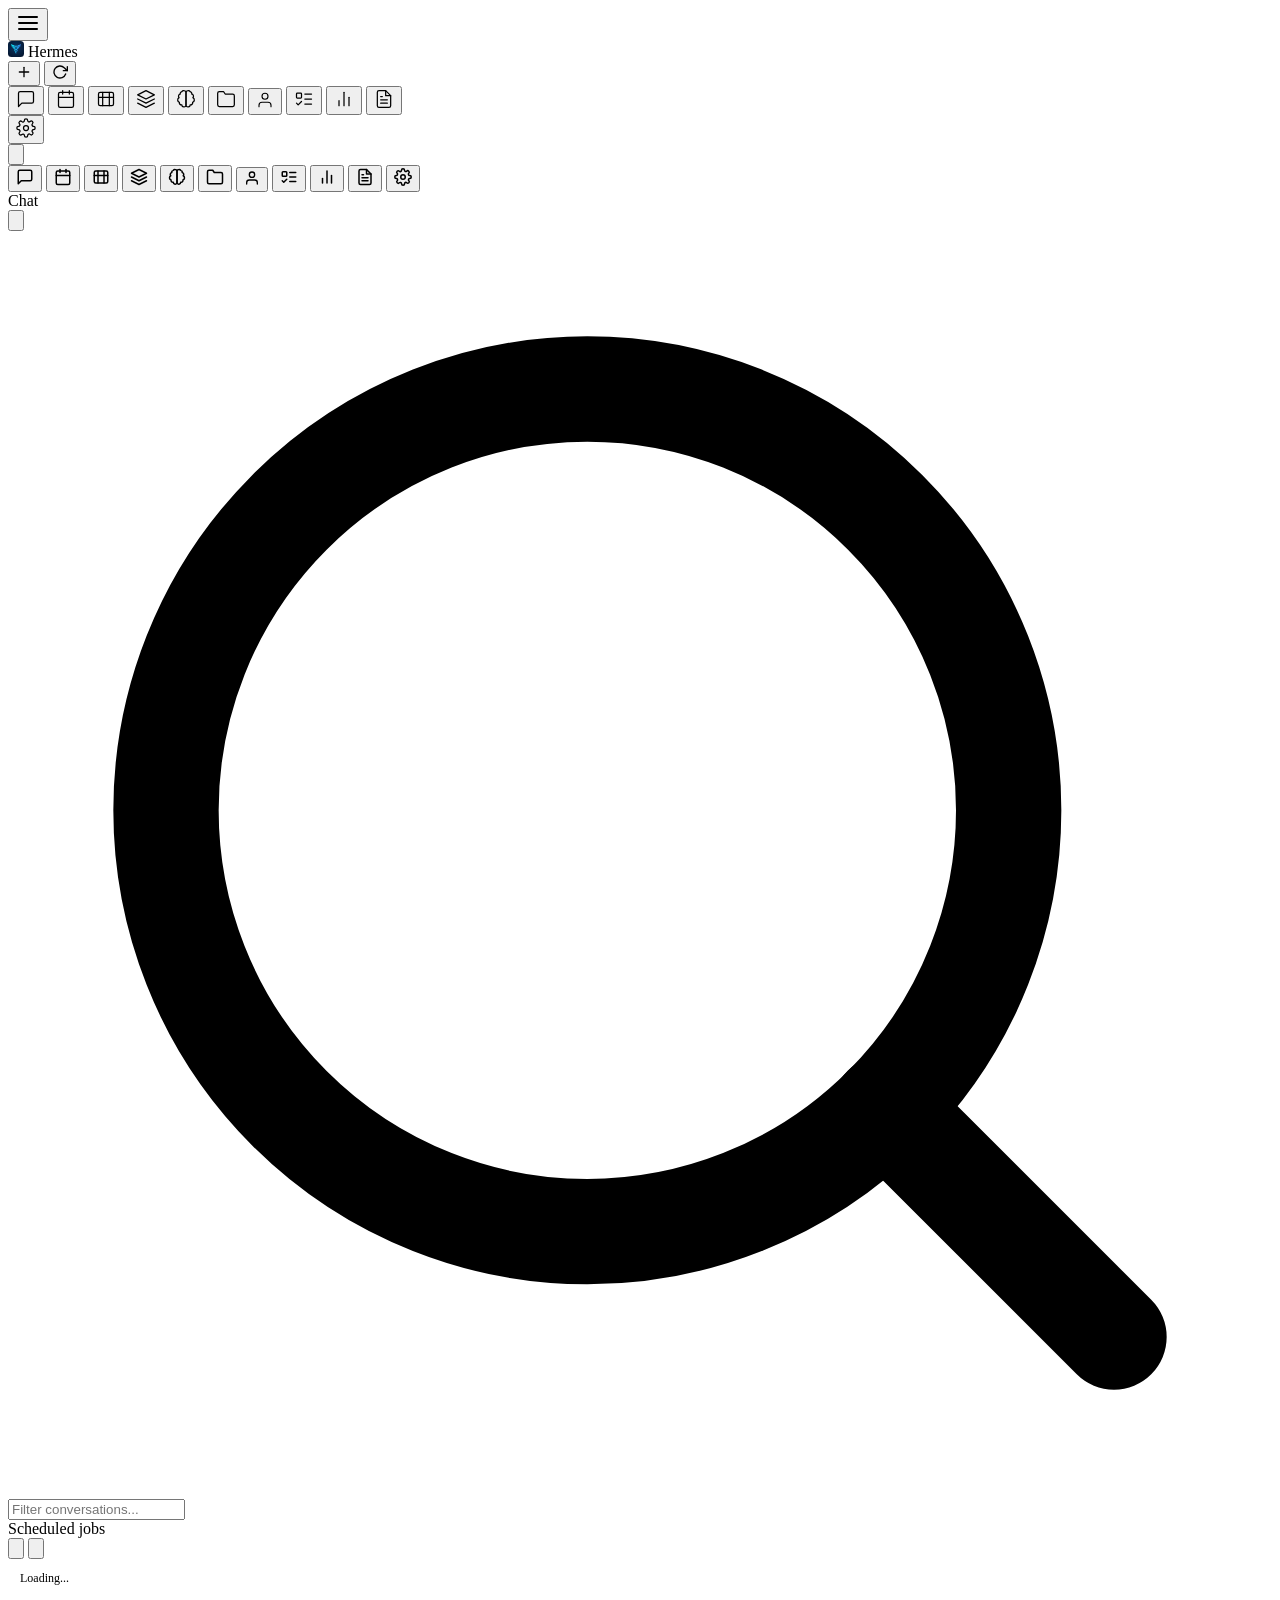
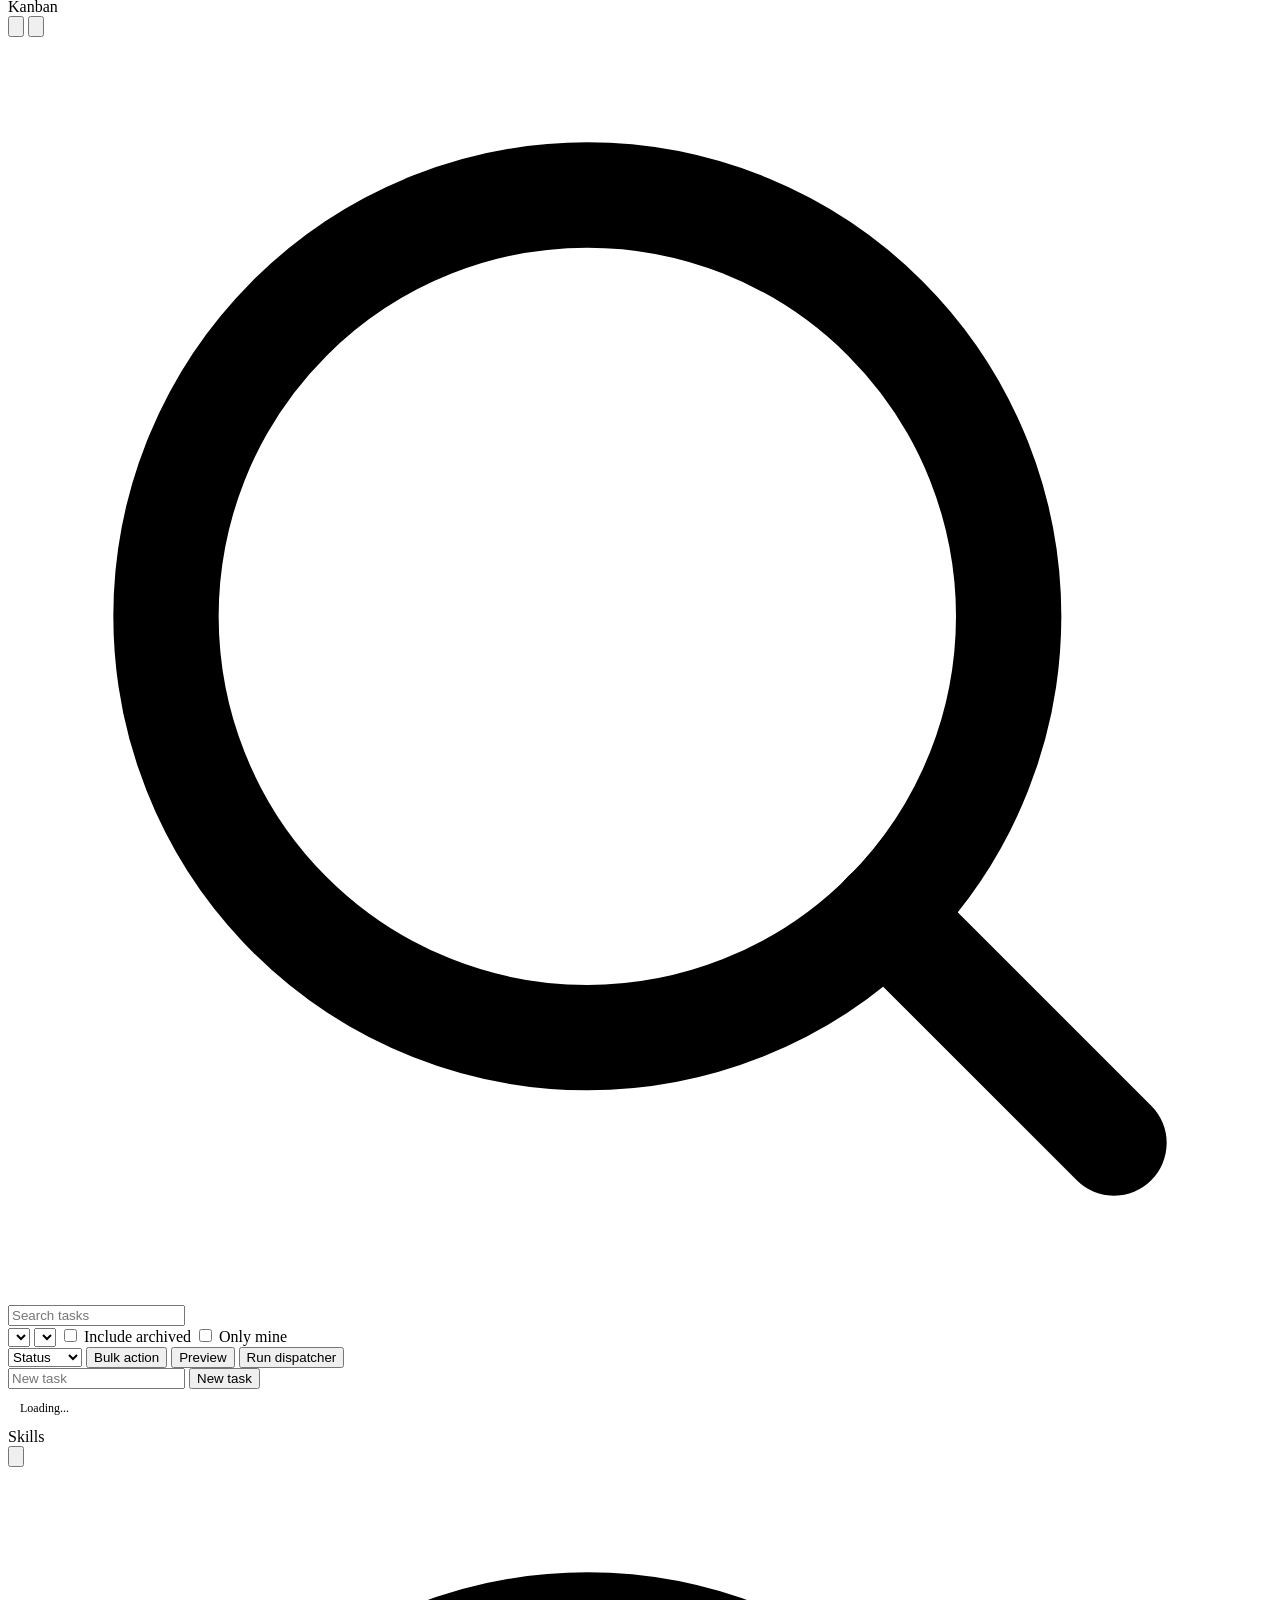
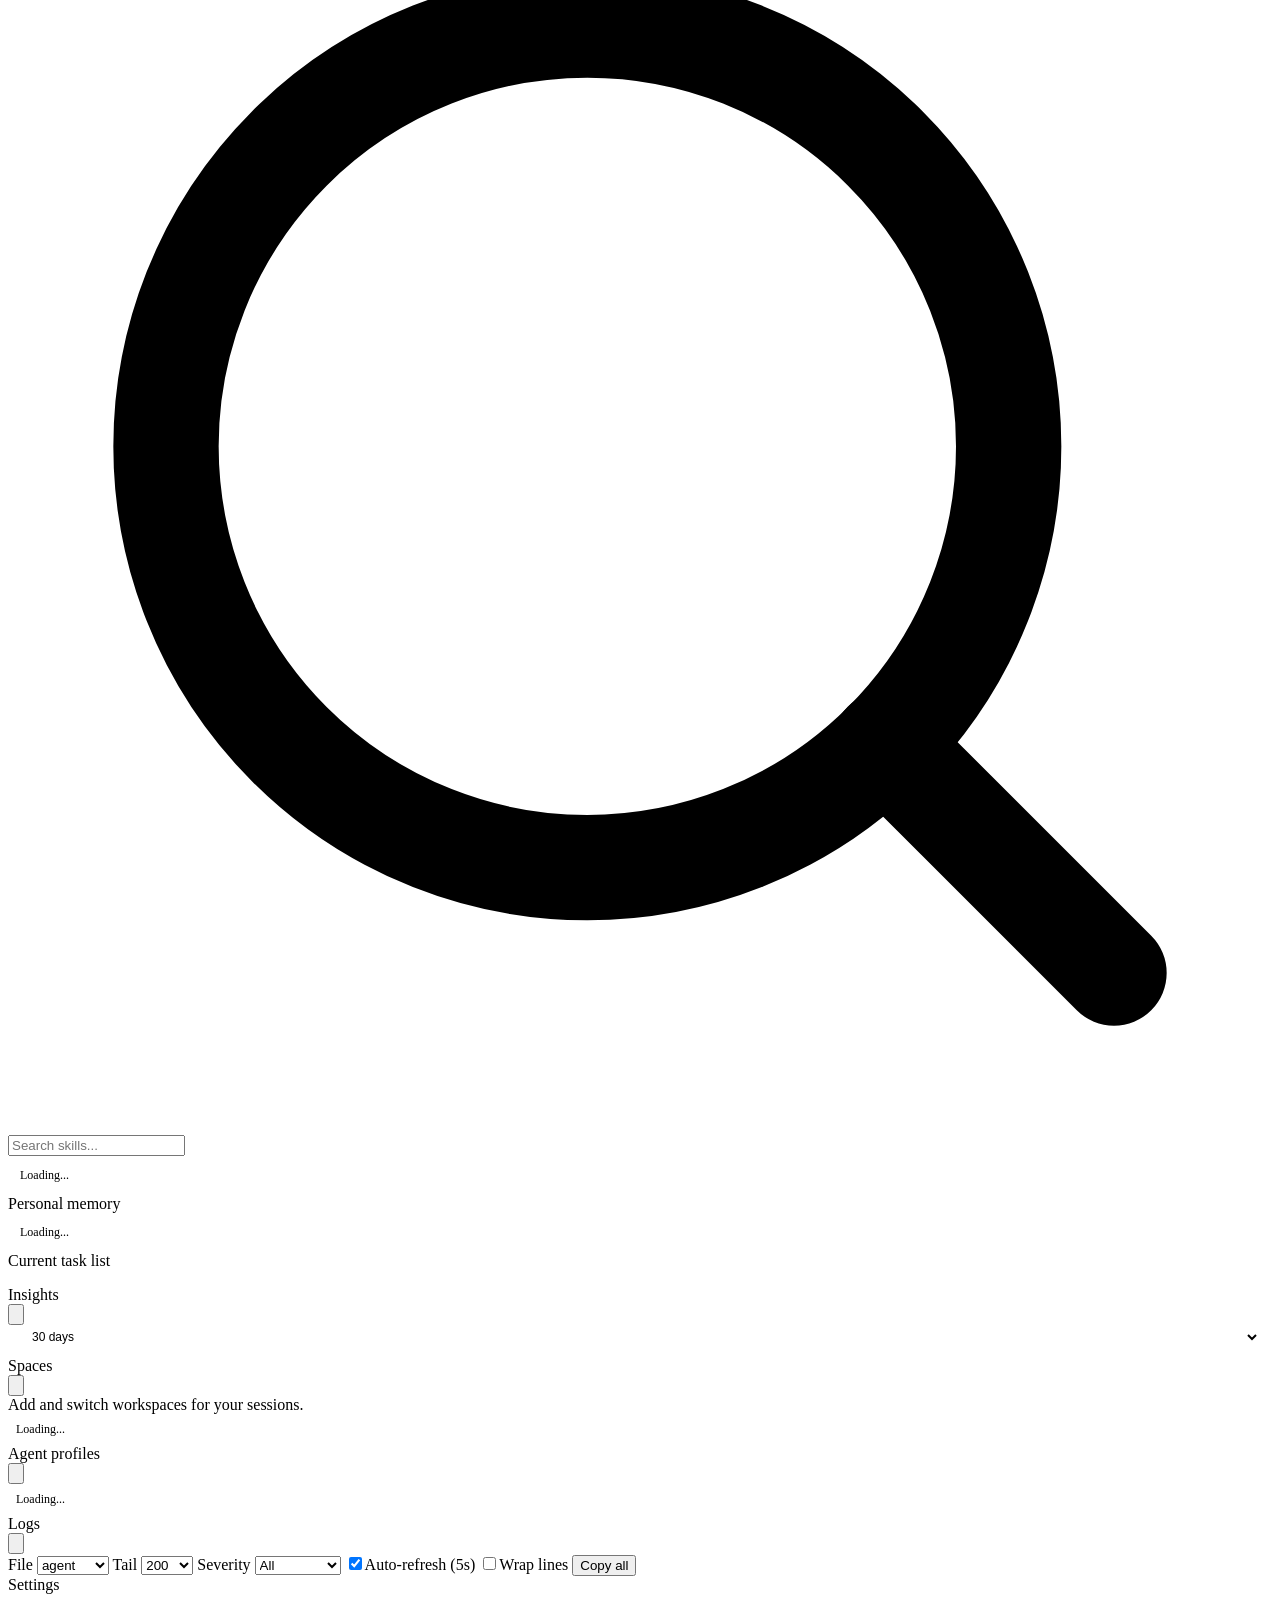
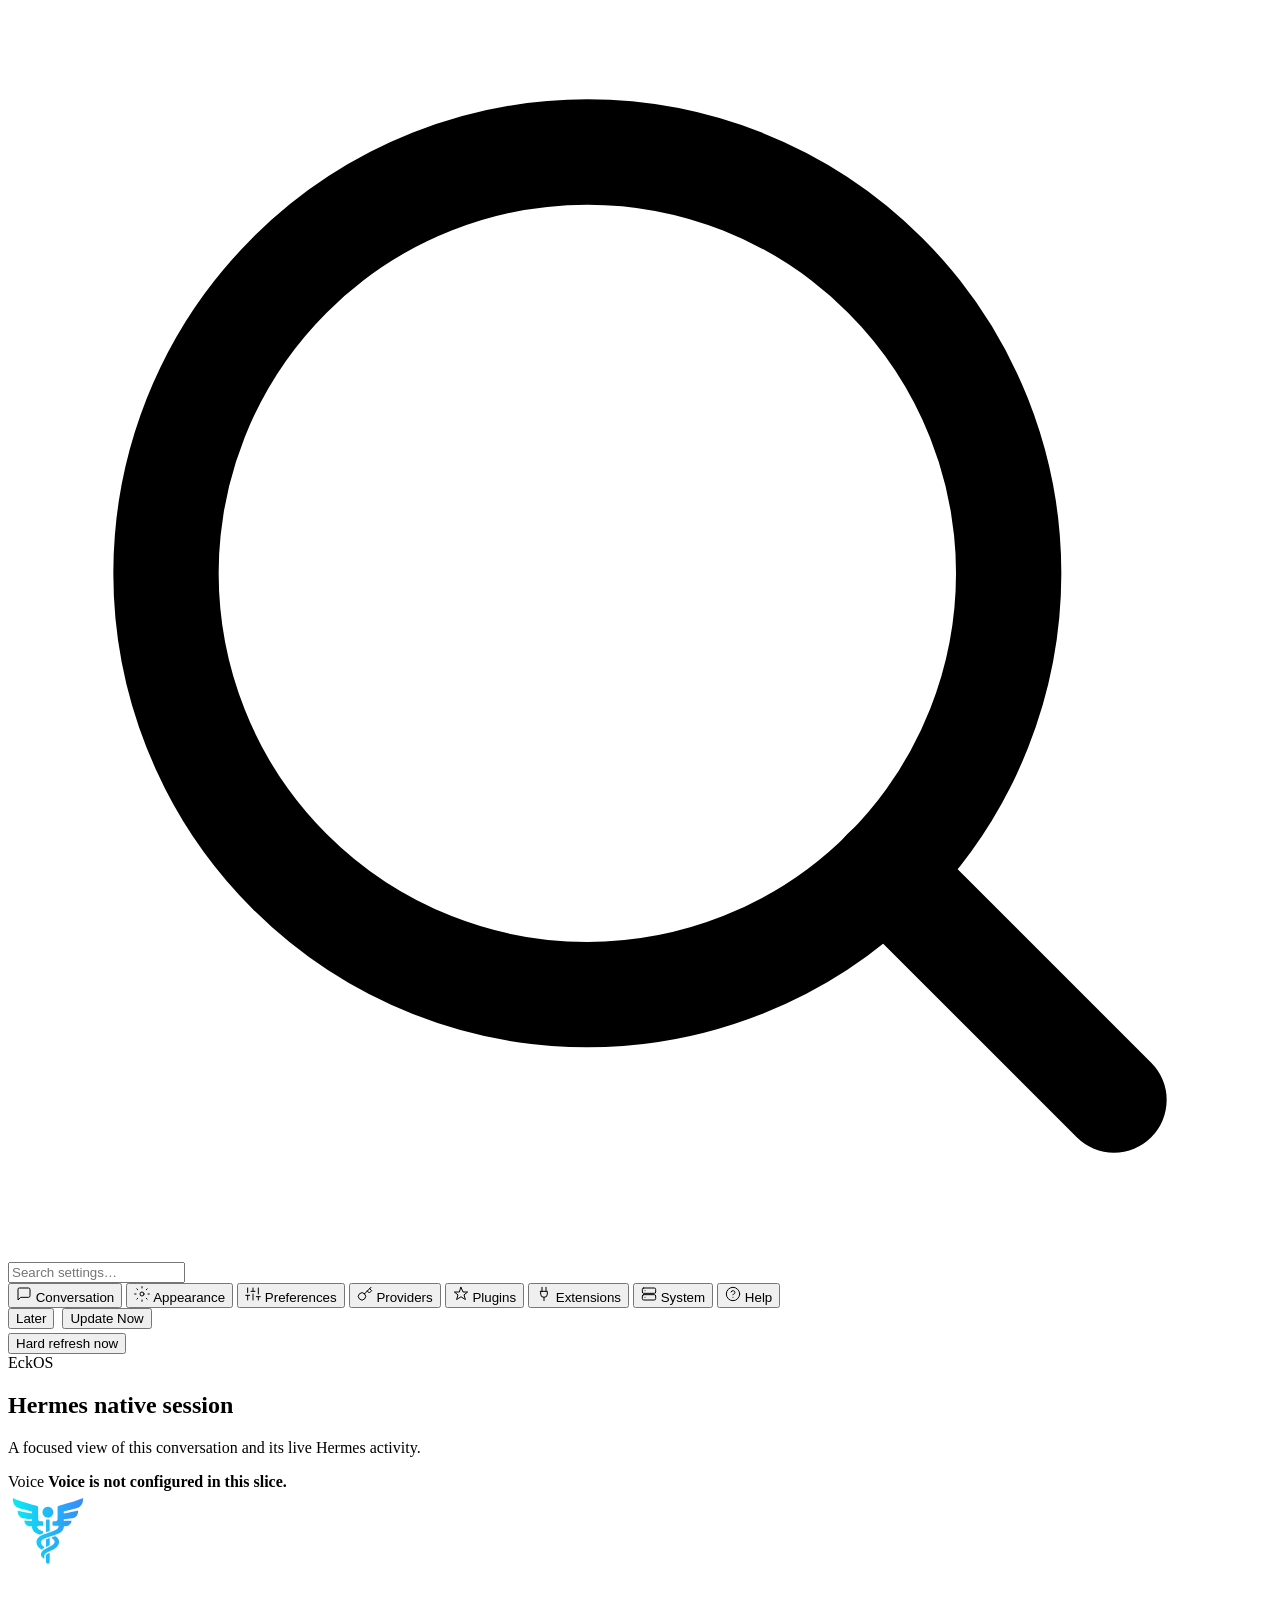
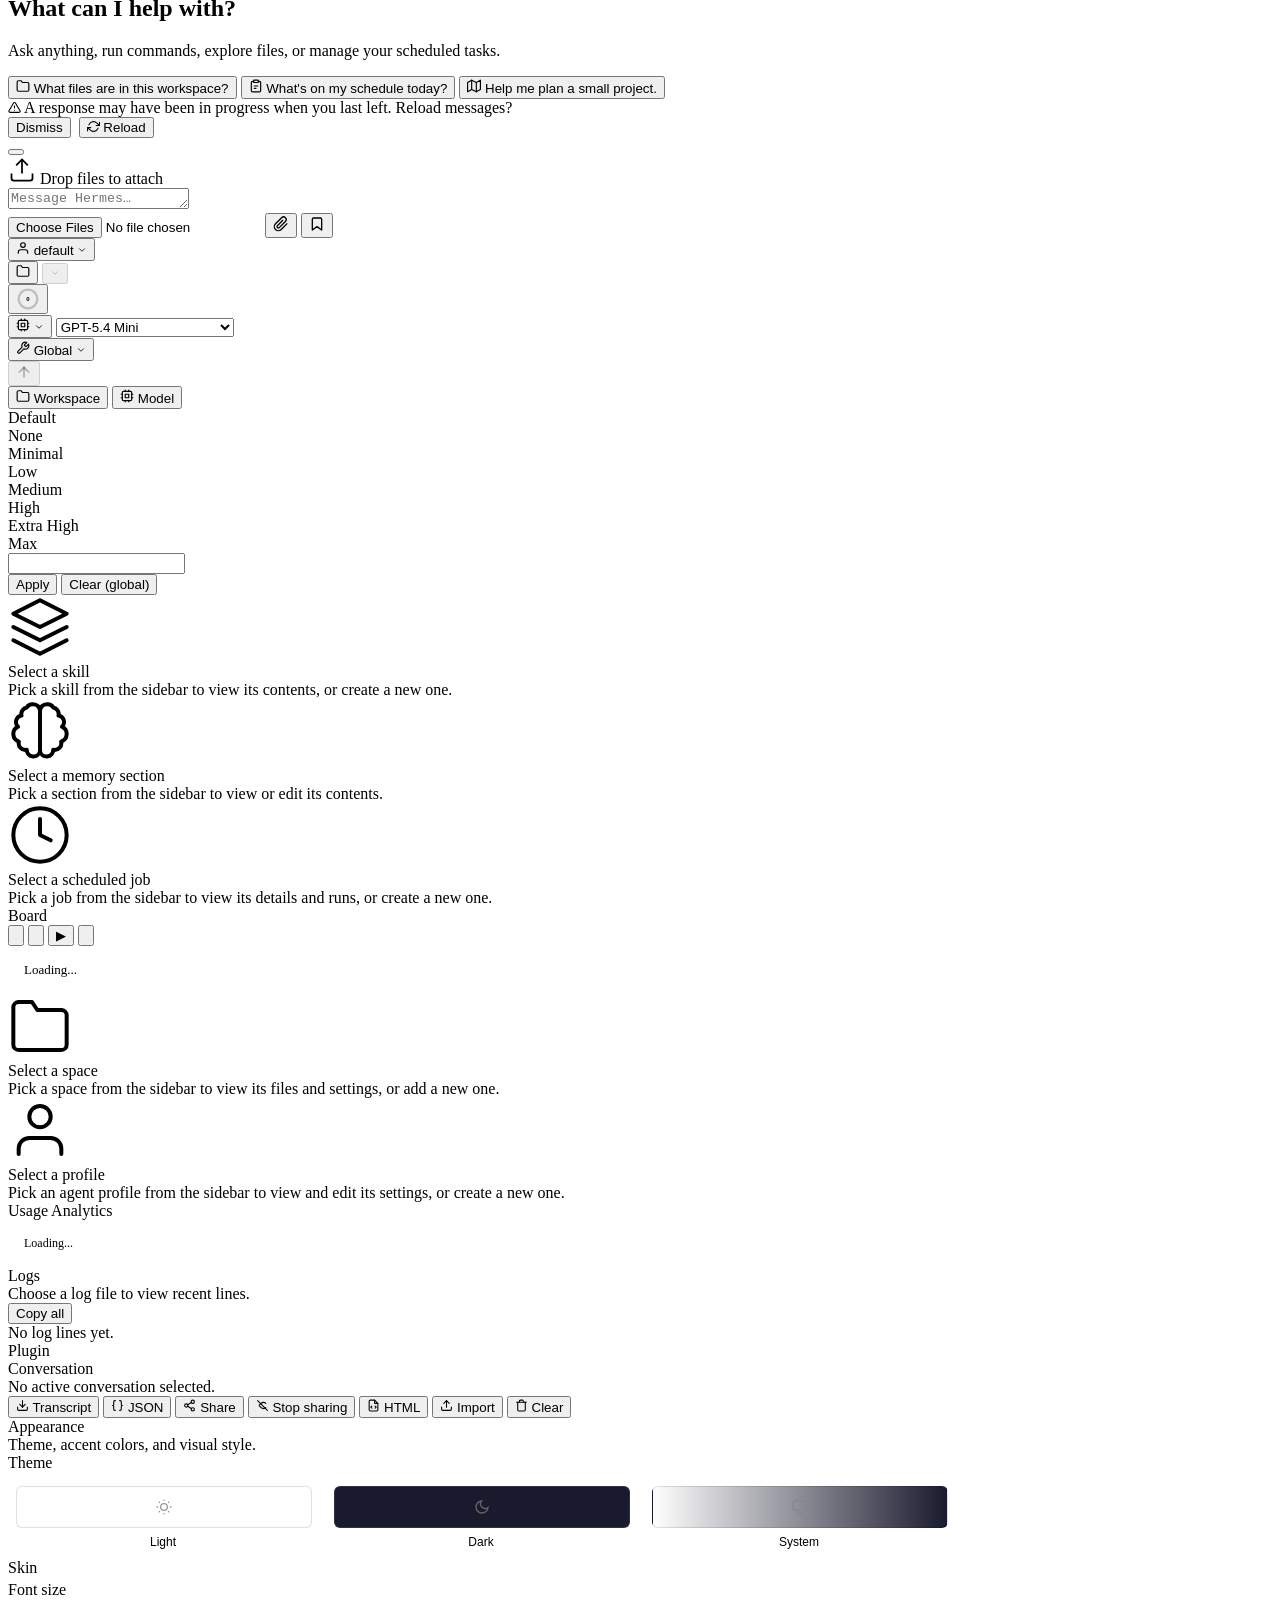
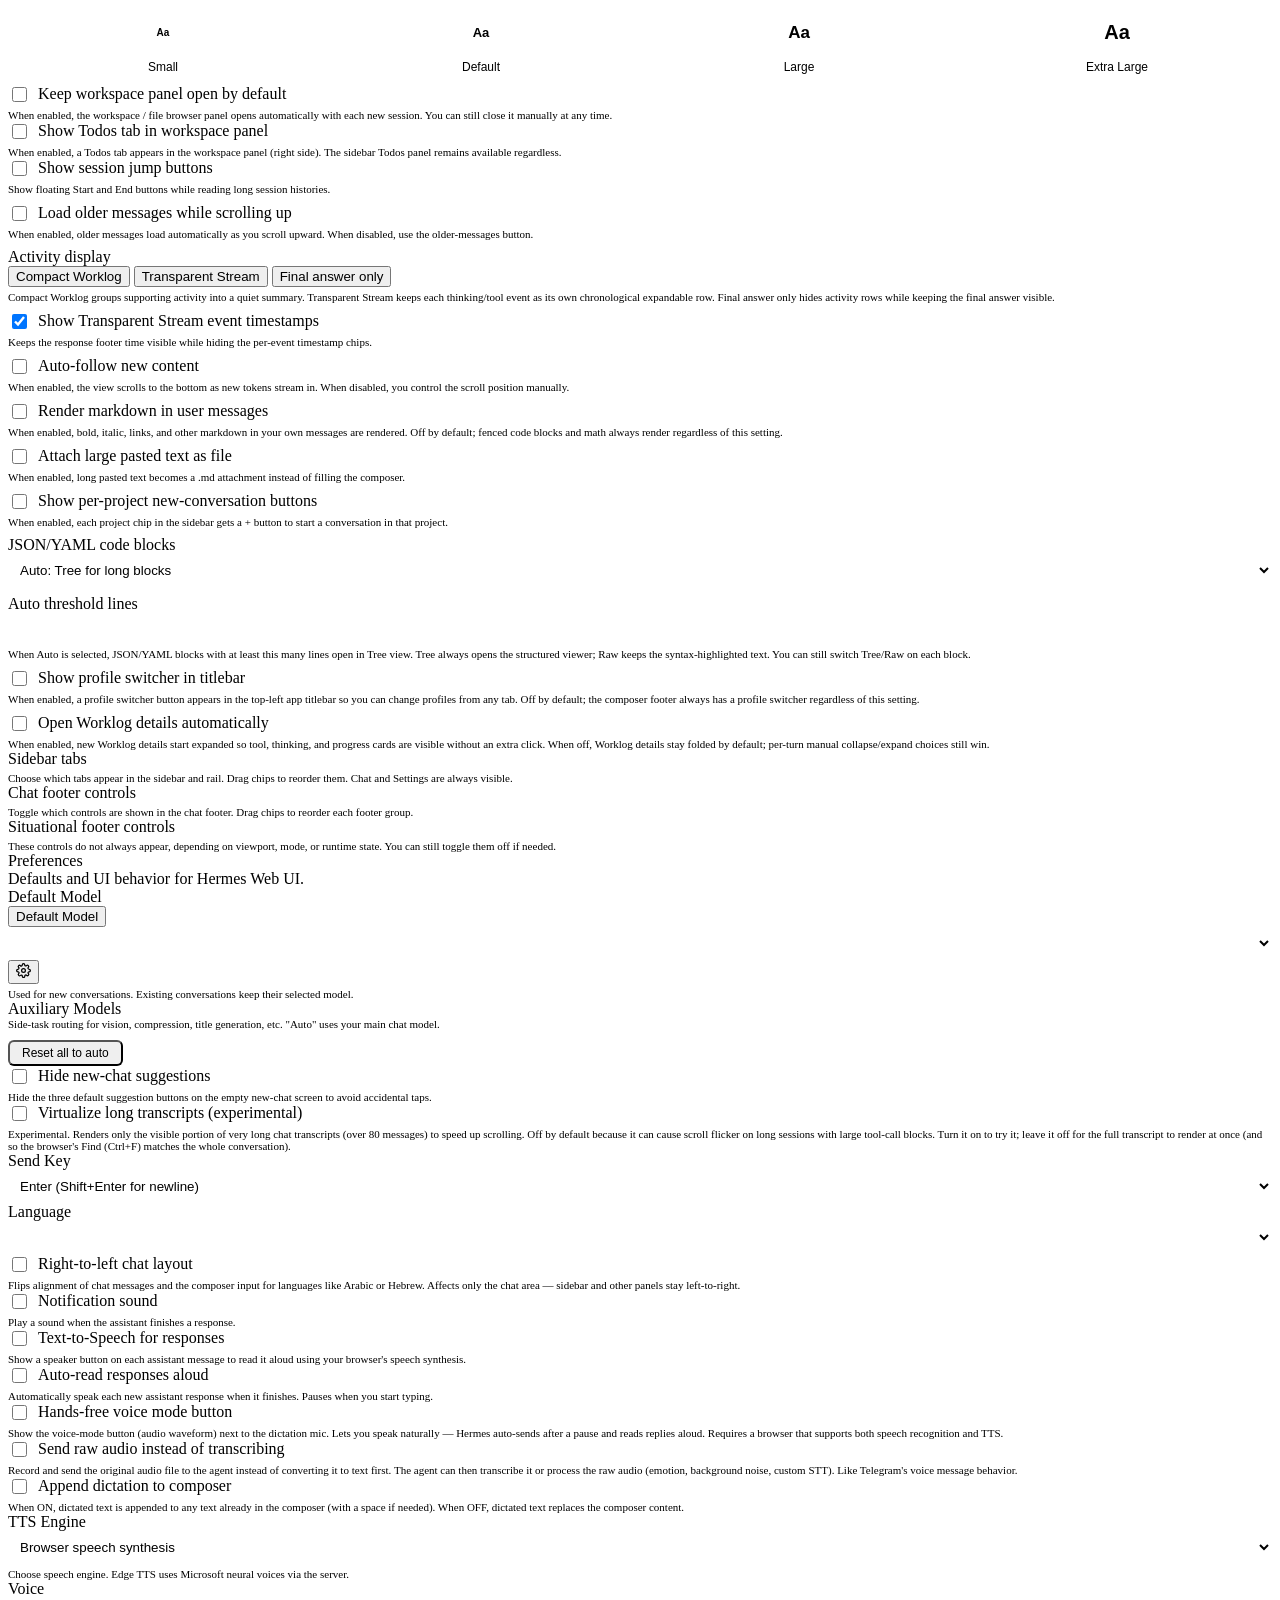
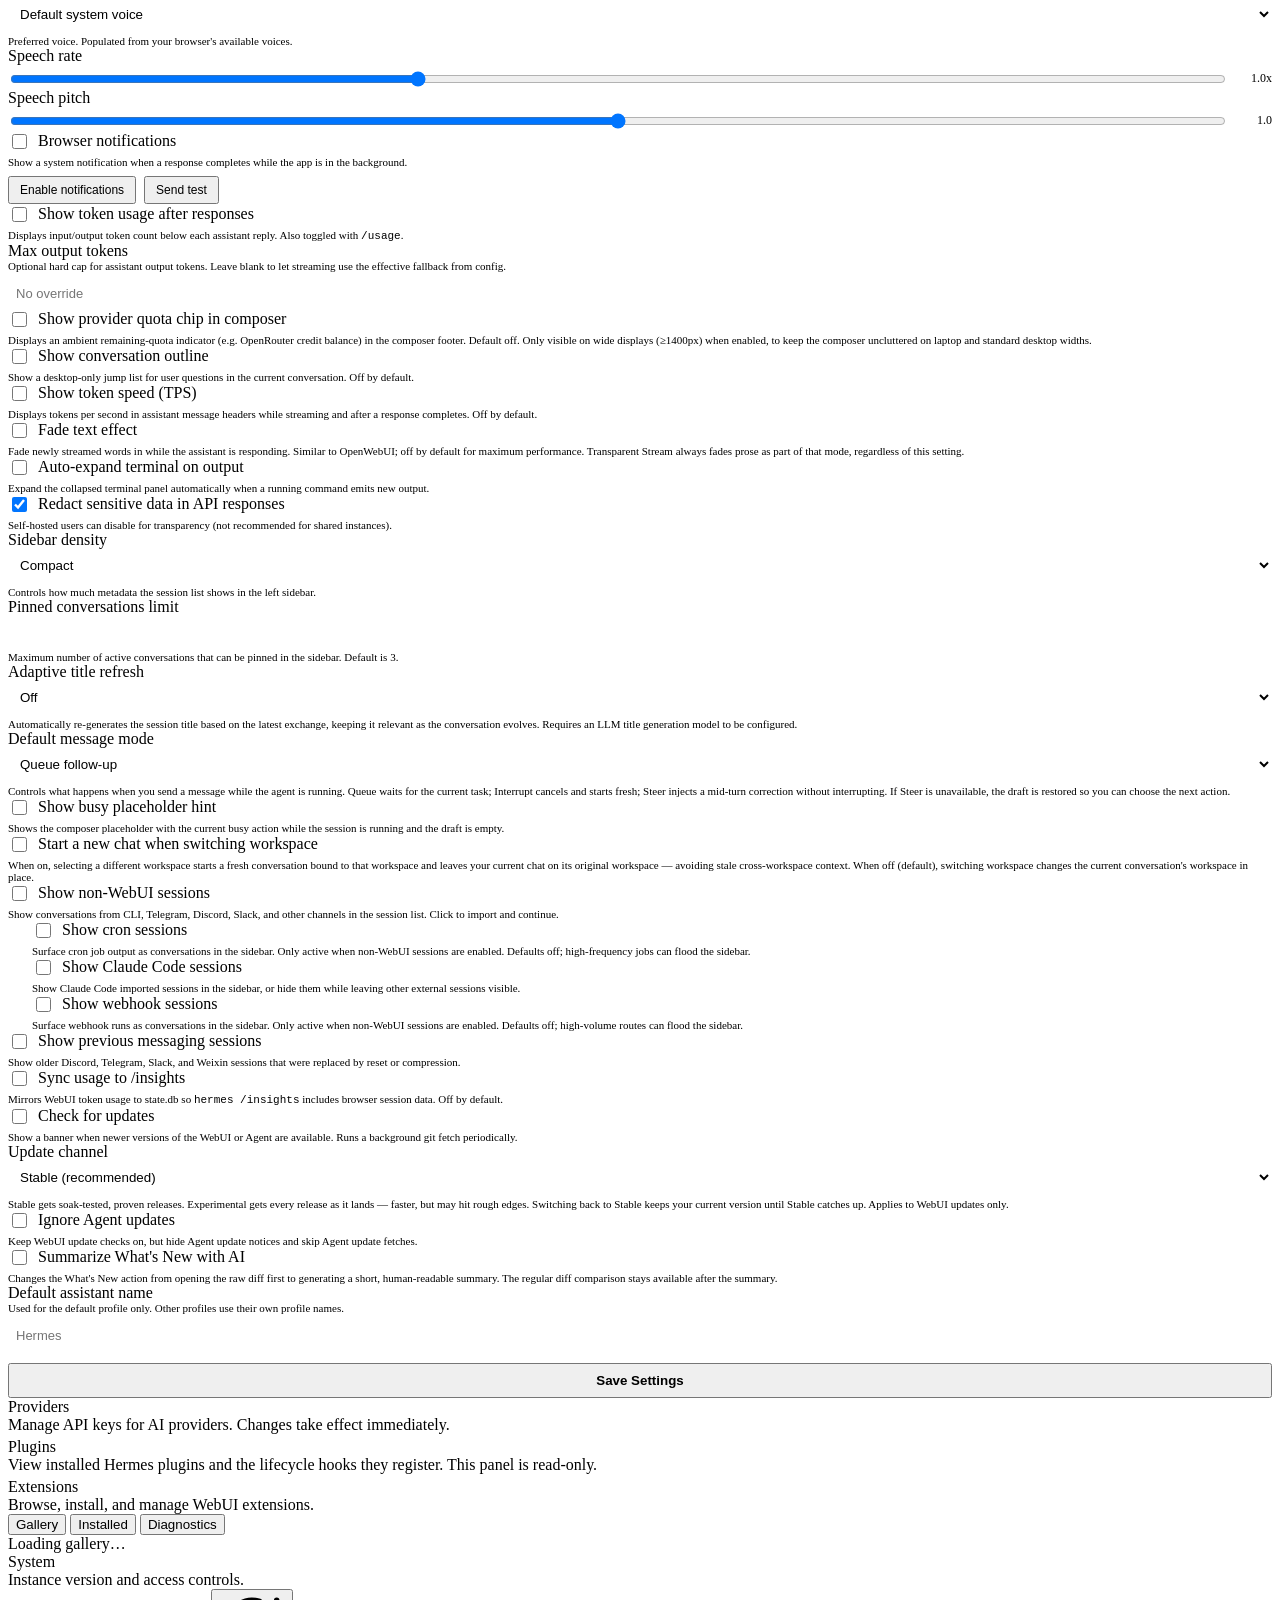
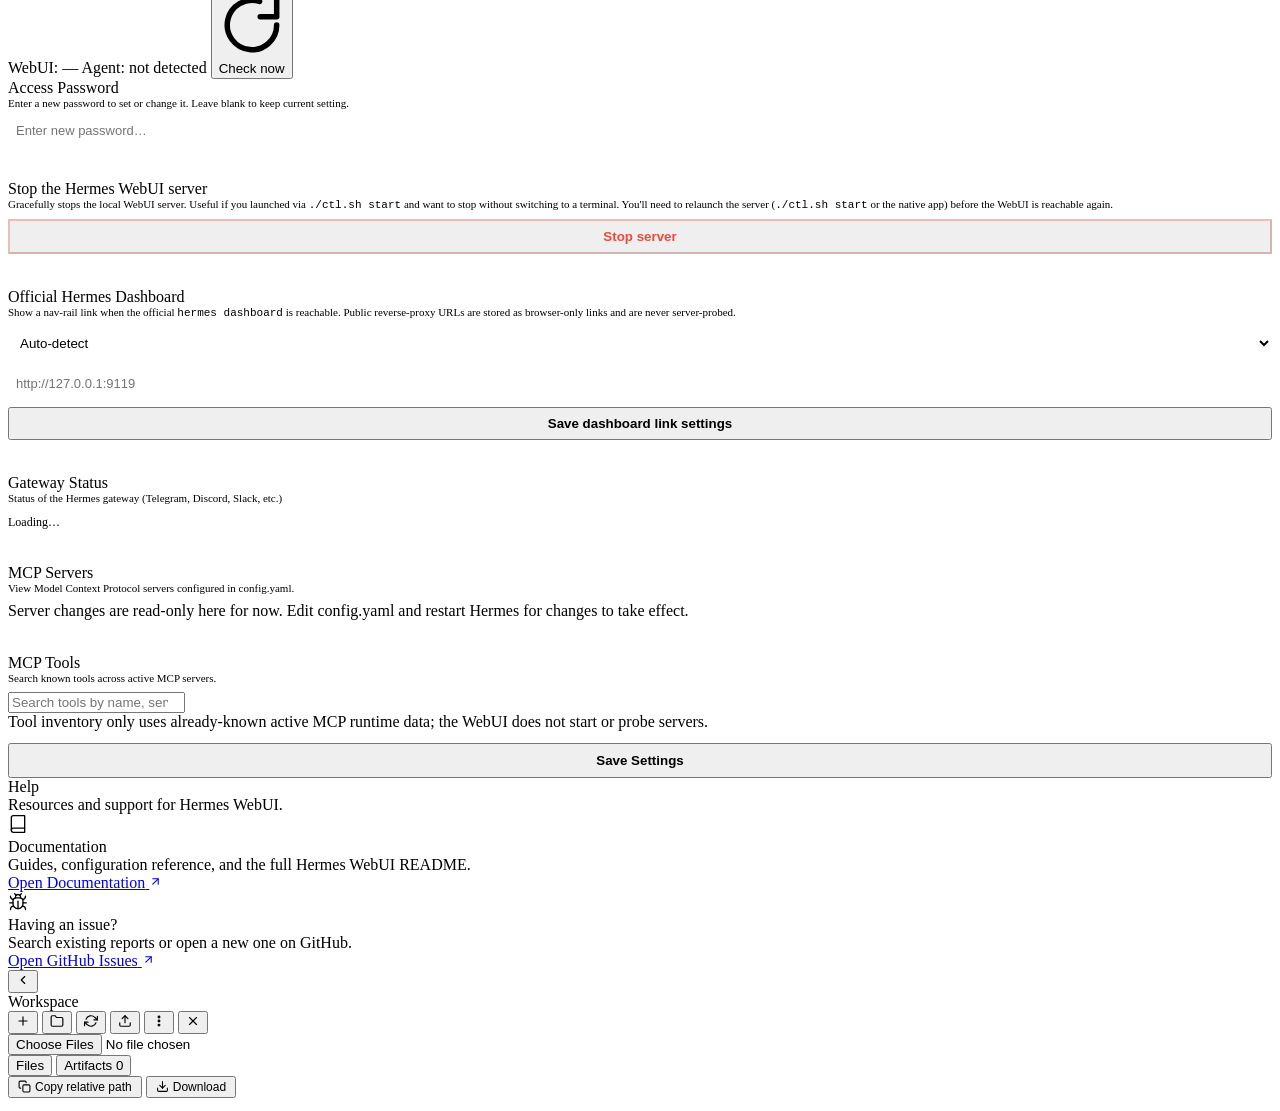
==== commit 5ce00caa: "feat: add native EckOS WebUI mode" ====
--- a/static/index.html
+++ b/static/index.html
@@ -7,7 +7,8 @@
 <!-- base href enables subpath mount support; all static paths must stay relative (no leading slash).
      MUST appear before manifest/favicon links so browsers resolve relative URLs against the
      correct base when the page is served from /session/<id> routes. See #2226. -->
-<script>(function(){var path=location.pathname,marker='/session/',i=path.indexOf(marker),p;i>=0?p=(path.slice(0,i+1)||'/'):p=(path.endsWith('/')?path:(path.replace(/\/[^\/]*$/,'/')||'/'));document.write('<base href="'+location.origin+p+'">');})()</script>
+<script>(function(){var path=location.pathname,clean=path.replace(/\/+$/,''),marker='/session/',i=path.indexOf(marker),p;i>=0?p=(path.slice(0,i+1)||'/'):/\/eckos$/.test(clean)?p=(clean.replace(/\/eckos$/,'/')||'/'):p=(path.endsWith('/')?path:(path.replace(/\/[^\/]*$/,'/')||'/'));document.write('<base href="'+location.origin+p+'">');})()</script>
+<script>(function(){if(/\/eckos\/?$/.test(location.pathname))document.documentElement.dataset.mode='eckos';})()</script>
 <link rel="icon" type="image/svg+xml" href="static/favicon.svg">
 <link rel="icon" type="image/png" sizes="32x32" href="static/favicon-32.png">
 <link rel="shortcut icon" href="static/favicon.ico">
@@ -17,7 +18,7 @@
 <meta name="apple-mobile-web-app-status-bar-style" content="black-translucent">
 <meta name="apple-mobile-web-app-title" content="Hermes">
 <link rel="apple-touch-icon" sizes="512x512" href="static/apple-touch-icon.png">
-<script>(function(){try{var themes={light:1,dark:1,system:1},skins={default:1,ares:1,mono:1,graphite:1,slate:1,poseidon:1,sisyphus:1,charizard:1,sienna:1,catppuccin:1,hepburn:1,nous:1,'geist-contrast':1,neon:1,zeus:1,'verdigris':1},legacy={slate:['dark','slate'],solarized:['dark','poseidon'],monokai:['dark','sisyphus'],nord:['dark','slate'],oled:['dark','default']},t=(localStorage.getItem('hermes-theme')||'dark').toLowerCase(),s=(localStorage.getItem('hermes-skin')||'').toLowerCase(),m=legacy[t],theme=m?m[0]:(themes[t]?t:'dark'),skin=skins[s]?s:(m?m[1]:'default');localStorage.setItem('hermes-theme',theme);localStorage.setItem('hermes-skin',skin);if(theme==='system')theme=window.matchMedia('(prefers-color-scheme:dark)').matches?'dark':'light';if(theme==='dark')document.documentElement.classList.add('dark');if(skin!=='default')document.documentElement.dataset.skin=skin;}catch(e){document.documentElement.classList.add('dark');}})()</script>
+<script>(function(){try{var themes={light:1,dark:1,system:1},skins={codex:1,terracotta:1,default:1,ares:1,mono:1,graphite:1,github:1,slate:1,poseidon:1,sisyphus:1,charizard:1,sienna:1,catppuccin:1,hepburn:1,nous:1,'geist-contrast':1,neon:1,'neon-soft':1,'neon-paint':1,zeus:1,'verdigris':1},legacy={slate:['dark','slate'],solarized:['dark','poseidon'],monokai:['dark','sisyphus'],nord:['dark','slate'],oled:['dark','default']},t=(localStorage.getItem('hermes-theme')||'dark').toLowerCase(),s=(localStorage.getItem('hermes-skin')||'').toLowerCase(),m=legacy[t],theme=m?m[0]:(themes[t]?t:'dark');var pendingExt=s&&s!=='default'&&!skins[s]&&!legacy[s];var skin=skins[s]?s:(pendingExt?s:(m?m[1]:'default'));localStorage.setItem('hermes-theme',theme);localStorage.setItem('hermes-skin',skin);if(theme==='system')theme=window.matchMedia('(prefers-color-scheme:dark)').matches?'dark':'light';if(theme==='dark')document.documentElement.classList.add('dark');if(skin!=='default')document.documentElement.dataset.skin=skin;}catch(e){document.documentElement.classList.add('dark');}})()</script>
 <script>(function(){try{var fs=localStorage.getItem('hermes-font-size');if(fs&&fs!=='default')document.documentElement.dataset.fontSize=fs;}catch(e){}})()</script>
 <!-- theme-color: surfaces the active app chrome color to native status bars (Safari status bar, PWA, native WKWebView wrappers). Updated dynamically by boot.js when theme/skin changes. The light/dark default values match style.css :root --sidebar / :root.dark --sidebar. -->
 <meta name="theme-color" content="#FAF7F0" media="(prefers-color-scheme: light)">
@@ -29,6 +30,7 @@
 <link rel="preload" href="static/pwa-startup.js?v=__WEBUI_VERSION__" as="script">
 <script src="static/pwa-startup.js?v=__WEBUI_VERSION__"></script>
 <script>window.__HERMES_CONFIG__={maxUploadBytes:__MAX_UPLOAD_BYTES__,csrfToken:__CSRF_TOKEN_JSON__};</script>
+<script>window.__HERMES_WEBUI_BUNDLE_VERSION__='__WEBUI_VERSION__';</script>
 <script>(function(){
   var cfg=window.__HERMES_CONFIG__||{},token=cfg.csrfToken||'';
   if(!token||!window.fetch)return;
@@ -118,28 +120,30 @@
 </head>
 <body>
 <header class="app-titlebar" role="banner">
-  <button class="app-titlebar-hamburger has-tooltip has-tooltip--bottom" id="btnHamburger" onclick="toggleMobileSidebar()" type="button" data-tooltip="Menu" aria-label="Menu">
-    <svg width="20" height="20" viewBox="0 0 24 24" fill="none" stroke="currentColor" stroke-width="2" stroke-linecap="round" stroke-linejoin="round" aria-hidden="true"><line x1="3" y1="6" x2="21" y2="6"/><line x1="3" y1="12" x2="21" y2="12"/><line x1="3" y1="18" x2="21" y2="18"/></svg>
+  <div class="app-titlebar-left">
+    <button class="app-titlebar-profile" id="titlebarProfileBtn" type="button" onclick="toggleProfileDropdown(event)" aria-label="Switch profile" style="display:none">
+      <span class="app-titlebar-profile-icon" aria-hidden="true"><svg width="14" height="14" viewBox="0 0 24 24" fill="none" stroke="currentColor" stroke-width="2" stroke-linecap="round" stroke-linejoin="round"><path d="M20 21v-2a4 4 0 0 0-4-4H8a4 4 0 0 0-4 4v2"/><circle cx="12" cy="7" r="4"/></svg></span>
+      <span class="app-titlebar-profile-label" id="titlebarProfileLabel">default</span>
+      <span class="app-titlebar-profile-chevron" aria-hidden="true"><svg width="8" height="8" viewBox="0 0 24 24" fill="none" stroke="currentColor" stroke-width="2" stroke-linecap="round" stroke-linejoin="round"><polyline points="6 9 12 15 18 9"/></svg></span>
+    </button>
+    <button class="app-titlebar-hamburger has-tooltip has-tooltip--bottom" id="btnHamburger" onclick="toggleMobileSidebar()" type="button" data-tooltip="Menu" aria-label="Menu">
+    <svg width="24" height="24" viewBox="0 0 24 24" fill="none" stroke="currentColor" stroke-width="2" stroke-linecap="round" stroke-linejoin="round" aria-hidden="true"><line x1="3" y1="6" x2="21" y2="6"/><line x1="3" y1="12" x2="21" y2="12"/><line x1="3" y1="18" x2="21" y2="18"/></svg>
   </button>
+  </div>
   <div class="app-titlebar-inner">
     <span class="app-titlebar-icon" aria-hidden="true">
-      <svg viewBox="0 0 64 64" width="16" height="16" aria-hidden="true">
-        <defs>
-          <linearGradient id="app-titlebar-gold" x1="0%" y1="0%" x2="0%" y2="100%">
-            <stop offset="0%" style="stop-color:#F5C542"/>
-            <stop offset="100%" style="stop-color:#D4961C"/>
-          </linearGradient>
-        </defs>
-        <rect x="30" y="10" width="4" height="46" rx="2" fill="url(#app-titlebar-gold)"/>
-        <path d="M30 18 C24 14, 14 14, 10 18 C14 16, 22 16, 28 20" fill="#F5C542" opacity="0.9"/>
-        <path d="M34 18 C40 14, 50 14, 54 18 C50 16, 42 16, 36 20" fill="#F5C542" opacity="0.9"/>
-        <circle cx="32" cy="10" r="4" fill="#F5C542"/>
-      </svg>
+      <svg xmlns="http://www.w3.org/2000/svg" viewBox="0 0 64 64" width="16" height="16" aria-hidden="true"><defs><linearGradient id="app-titlebar-mark" x1="0" y1="0" x2="1" y2="0"><stop offset="0" stop-color="#08EBF1"/><stop offset="1" stop-color="#3889FD"/></linearGradient><radialGradient id="app-titlebar-tile" cx="50%" cy="42%" r="75%"><stop offset="0%" stop-color="#0D3460"/><stop offset="100%" stop-color="#021128"/></radialGradient></defs><rect width="64" height="64" rx="14.3" fill="url(#app-titlebar-tile)"/><g transform="translate(-8.632 -11.731) scale(0.06483)"><path fill="url(#app-titlebar-mark)" fill-rule="evenodd" d="M630.5 961.9 C634.9 960.7 638.5 957.9 640.5 953.9 C642.5 950.1 643.3 865.1 641.4 864.3 C640 863.8 623.9 872.5 618.2 876.8 C616.4 878.2 613.8 881.2 612.5 883.5 L610 887.7 610 918.4 C610 951.8 610.2 953.1 615.7 958.3 C618.3 960.8 622.4 962.7 625.5 962.9 C626 963 628.3 962.5 630.5 961.9 Z M596 913 C596.8 911.5 596.6 909.4 595.4 904.8 C592.1 892.1 595.4 881.4 605.5 872.1 C612.9 865.4 621.2 860.6 641.1 851.4 C681.3 832.9 691.1 827.1 704.5 813.6 C724.9 793.1 730 768.6 718.9 745.5 C714.9 737.4 705.5 727.4 696.7 722.1 L691.1 718.8 678.3 722.6 C671.3 724.6 664.9 726.8 664.2 727.3 C663.5 727.9 663 730.6 663 734.1 C663 739.9 663.1 740 666.8 741.9 C672.9 745 680.6 752.6 683.4 758.2 C688.9 769.3 686 781.3 675.3 791 C666.4 799.1 662.1 801.7 631.3 817.2 C598.7 833.5 587.2 840.5 578.9 849 C565.9 862.3 561.8 880.1 568.3 894.4 C574.4 907.7 592.4 919.8 596 913 Z M579.8 832.2 C582.7 830.2 586.8 827.3 589 825.8 C592.9 823.1 593 822.9 593 817.2 L593 811.4 586.6 807.2 C578.4 801.8 572.5 795.2 568.7 787.2 C566 781.5 565.8 780.1 566.2 773.5 C566.8 764.5 569.4 759.6 577.8 751.8 C589.1 741.4 603.5 735.3 666 714.8 C687.7 707.6 710.2 699.7 715.9 697.2 C741.9 685.8 757.8 670 764.5 648.7 C765.9 644.4 767 639.2 767 637.1 C767 631.5 768.1 631 777.9 631.6 C801.3 633.2 819.4 623.2 829 603.6 C831.2 599.2 833.5 593.4 834.2 590.7 C835.3 586.4 835.2 585.8 833.4 584 C831.5 582.1 830.8 582 814 583 C804.4 583.5 789.8 584.1 781.5 584.2 L766.5 584.5 766.2 577.9 C766 573.4 766.3 571 767.2 570.2 C767.9 569.6 778.4 568.4 790.4 567.6 C835.7 564.3 849.7 561.9 862.2 555.3 C878.5 546.7 889.5 529.3 893 506.4 C894.1 499.3 894 498.6 892.3 496.8 C890.4 494.9 890 495 865.4 500.4 C838.7 506.3 789.4 516.1 776.8 518.1 C766.3 519.7 766 519.5 766 511.2 C766 507.2 766.5 503.7 767.2 502.8 C767.9 502 771.2 500.7 774.5 500.1 C788.7 497.1 852.9 480.7 868.5 476 C877.9 473.2 889.8 468.8 895 466.3 C903 462.5 905.8 460.4 913.1 453.1 C922.9 443.2 928.3 433.9 932.5 419.5 C935.4 409.5 937.6 393.5 936.6 389.7 C935.3 384.3 933.5 384.5 914.3 392.1 C879.6 406 825.4 423.1 754.6 442.4 C728.5 449.6 719.1 452.5 717.2 454.2 C711.9 459.2 712 457.7 712 516.7 C712 551.6 711.6 572.9 710.9 575.2 C709.6 580 703.8 585.7 699.1 587 C697.1 587.5 689.9 588.2 683 588.6 C674 589.1 670 589.7 668.8 590.8 C667.2 592.1 667 594.3 667 608 C667 621.6 667.2 624.1 668.8 625.8 C670.4 627.8 671.8 627.9 694.9 628.2 C710.4 628.4 719.8 628.9 720.8 629.6 C723.1 631.2 720.6 639.8 715.9 646.9 C706.4 661.1 694.2 667.1 631 689 C581.4 706.1 563.9 713.8 550.3 724.7 C512.3 755 518.4 806 563.1 831.3 C567.7 833.9 572.2 836 573.1 836 C573.9 836 577 834.3 579.8 832.2 Z M626.3 807.4 C633.5 803.8 640.2 800.1 641.1 799.4 C642.5 798.1 642.7 794.2 642.5 766.5 C642.5 749.2 642.1 734.7 641.7 734.4 C641 733.7 613.6 743.6 611.2 745.3 C610.3 746 610 754.1 610 779.5 C610 797.7 610.3 813 610.7 813.3 C611.8 814.5 612.7 814.1 626.3 807.4 Z M571.1 699.2 L584.5 693.4 584.8 685.5 C585 681.2 584.7 677.3 584.1 676.7 C583.6 676.2 579.9 674.7 575.8 673.3 C567.5 670.5 554.7 664.2 548.4 660 C538.6 653.2 530.5 640.3 531.2 632.6 L531.5 629.5 541 628.9 C546.2 628.5 557.7 628.2 566.5 628.1 C577.6 628 583 627.6 583.8 626.8 C585.5 625.1 585.5 591.6 583.8 590.3 C583.1 589.7 576.5 589 569.1 588.6 C555.2 587.9 550.4 586.7 546.1 582.7 C541 578 541 578.1 541 518.8 C541 466.4 540.9 463.3 539 459.3 C536.5 453.7 533.3 451.9 518.7 448.1 C442.4 428 363.2 402.9 330.3 388.3 C322.4 384.9 322 384.8 319.5 386.4 C317.3 387.9 317 388.7 317 393.9 C317 397.1 317.7 403.5 318.5 408.1 C324.3 439.3 338.4 458 364.5 469.2 C374.6 473.5 396.4 479.7 441.3 491 C464.8 496.9 484.7 502.3 485.5 503 C486.6 503.9 487 506.3 487 511.2 C487 519.5 486.6 519.8 476.7 518.1 C461.5 515.5 412.5 505.6 391.5 500.9 C379.4 498.2 368.3 495.7 366.7 495.3 C364.8 494.9 363.3 495.3 361.9 496.6 C360 498.3 359.9 499.2 360.5 505.4 C362.5 526 373.6 544.9 388.9 554 C401.6 561.5 417.9 564.4 468 568.1 C477.1 568.7 485.1 569.7 485.8 570.3 C487.5 571.7 487.4 582.4 485.6 583.9 C484.2 585.1 473.4 584.7 432.5 582.4 C422.2 581.8 421.4 581.9 419.7 583.8 C417.9 585.8 417.9 586.1 419.5 591.6 C424.1 607.4 434.2 620.5 446.4 626.5 C455.1 630.8 461.3 632 474.1 632 C479.5 632 484.1 632.4 484.4 632.9 C484.8 633.4 485.6 637.4 486.4 641.7 C489.7 660.4 500.4 676.9 516.5 688 C526.3 694.7 549.1 704.8 555.1 704.9 C556.5 705 563.7 702.4 571.1 699.2 Z M628.9 678.9 C635.3 676.6 641 674.2 641.5 673.5 C643.1 671.6 642.5 576.3 640.9 574.4 C639.4 572.5 613.1 572.3 611.2 574.2 C610.3 575.1 610 588.7 610 629 C610 658.5 610.3 683 610.7 683.4 C611.8 684.5 616 683.5 628.9 678.9 Z M636.1 556 C654.1 552.6 669.6 536.9 673.6 517.8 C677.9 497.7 668.2 476.3 650 465.8 C636.2 457.8 615.8 458 601.7 466.3 C595.3 470.1 586.1 480.5 582.7 487.8 C570 514.9 585.4 547.4 614.7 555.5 C620.6 557.1 629 557.3 636.1 556 Z"/></g></svg>
     </span>
     <span class="app-titlebar-title" id="appTitlebarTitle">Hermes</span>
     <span class="app-titlebar-sub" id="appTitlebarSub" hidden></span>
   </div>
   <div class="app-titlebar-spacer" aria-hidden="true"></div>
+  <button class="app-titlebar-new-chat" id="btnTitlebarNewChat" onclick="$('btnNewChat') && $('btnNewChat').click()" type="button" aria-label="New conversation" data-i18n-title="new_conversation" data-i18n-aria-label="new_conversation" title="New conversation">
+    <svg viewBox="0 0 24 24" fill="none" stroke="currentColor" stroke-width="2" stroke-linecap="round" stroke-linejoin="round" aria-hidden="true" width="16" height="16">
+      <line x1="12" y1="5" x2="12" y2="19"/>
+      <line x1="5" y1="12" x2="19" y2="12"/>
+    </svg>
+  </button>
   <button class="app-titlebar-reload" id="btnReload" onclick="window.location.reload()" type="button" aria-label="Reload" title="Reload page">
     <svg viewBox="0 0 24 24" fill="none" stroke="currentColor" stroke-width="2" stroke-linecap="round" stroke-linejoin="round" aria-hidden="true" width="16" height="16">
       <polyline points="23 4 23 10 17 10"/>
@@ -161,10 +165,12 @@
     <button class="rail-btn nav-tab dashboard-link has-tooltip" id="dashboardRailBtn" data-dashboard-link style="display:none" onclick="openHermesDashboard(event)" data-tooltip="Hermes Dashboard" data-i18n-title="tab_dashboard" aria-label="Hermes Dashboard"><svg width="20" height="20" viewBox="0 0 24 24" fill="none" stroke="currentColor" stroke-width="1.5" stroke-linecap="round" stroke-linejoin="round" aria-hidden="true"><rect x="3" y="3" width="18" height="18" rx="2"/><path d="M3 9h18"/><path d="M9 21V9"/></svg><span class="dashboard-external-badge" aria-hidden="true"></span></button>
     <button class="rail-btn nav-tab has-tooltip" data-panel="logs" onclick="switchPanel('logs',{fromRailClick:true})" data-tooltip="Logs" data-i18n-title="tab_logs" aria-label="Logs"><svg width="20" height="20" viewBox="0 0 24 24" fill="none" stroke="currentColor" stroke-width="1.5" stroke-linecap="round" stroke-linejoin="round" aria-hidden="true"><path d="M14 2H6a2 2 0 0 0-2 2v16a2 2 0 0 0 2 2h12a2 2 0 0 0 2-2V8z"/><path d="M14 2v6h6"/><path d="M8 13h8"/><path d="M8 17h8"/><path d="M8 9h2"/></svg></button>
     <div class="rail-spacer"></div>
-    <button class="rail-btn nav-tab has-tooltip" data-panel="settings" onclick="switchPanel('settings',{fromRailClick:true})" data-tooltip="Settings" data-i18n-title="tab_settings" aria-label="Settings"><svg width="20" height="20" viewBox="0 0 24 24" fill="none" stroke="currentColor" stroke-width="1.5" stroke-linecap="round" stroke-linejoin="round" aria-hidden="true"><circle cx="12" cy="12" r="3"/><path d="M19.4 15a1.65 1.65 0 0 0 .33 1.82l.06.06a2 2 0 0 1-2.83 2.83l-.06-.06a1.65 1.65 0 0 0-1.82-.33 1.65 1.65 0 0 0-1 1.51V21a2 2 0 0 1-4 0v-.09A1.65 1.65 0 0 0 9 19.4a1.65 1.65 0 0 0-1.82.33l-.06.06a2 2 0 0 1-2.83-2.83l.06-.06a1.65 1.65 0 0 0 .33-1.82 1.65 1.65 0 0 0-1.51-1H3a2 2 0 0 1 0-4h.09A1.65 1.65 0 0 0 4.6 9a1.65 1.65 0 0 0-.33-1.82l-.06-.06a2 2 0 0 1 2.83-2.83l.06.06a1.65 1.65 0 0 0 1.82.33H9a1.65 1.65 0 0 0 1-1.51V3a2 2 0 0 1 4 0v.09a1.65 1.65 0 0 0 1 1.51 1.65 1.65 0 0 0 1.82-.33l.06-.06a2 2 0 0 1 2.83 2.83l-.06.06a1.65 1.65 0 0 0-.33 1.82V9a1.65 1.65 0 0 0 1.51 1H21a2 2 0 0 1 0 4h-.09a1.65 1.65 0 0 0-1.51 1z"/></svg></button>
+    <button class="rail-btn nav-tab has-tooltip" data-panel="settings" onclick="switchPanel('settings',{fromRailClick:true})" data-tooltip="Settings" data-i18n-title="tab_settings" aria-label="Settings"><svg width="20" height="20" viewBox="0 0 24 24" fill="none" stroke="currentColor" stroke-width="1.5" stroke-linecap="round" stroke-linejoin="round" aria-hidden="true"><circle cx="12" cy="12" r="3"/><path d="M19.4 15a1.65 1.65 0 0 0 .33 1.82l.06.06a2 2 0 0 1-2.83 2.83l-.06-.06a1.65 1.65 0 0 0-1.82-.33 1.65 1.65 0 0 0-1 1.51V21a2 2 0 0 1-4 0v-.09A1.65 1.65 0 0 0 9 19.4a1.65 1.65 0 0 0-1.82.33l-.06.06a2 2 0 0 1-2.83-2.83l.06-.06a1.65 1.65 0 0 0 .33-1.82 1.65 1.65 0 0 0-1.51-1H3a2 2 0 0 1 0-4h.09A1.65 1.65 0 0 0 4.6 9a1.65 1.65 0 0 0-.33-1.82l-.06-.06a2 2 0 0 1 2.83-2.83l.06.06a1.65 1.65 0 0 0 1.82.33H9a1.65 1.65 0 0 0 1-1.51V3a2 2 0 0 1 4 0v.09a1.65 1.65 0 0 0 1 1.51 1.65 1.65 0 0 0 1.82-.33l.06-.06a2 2 0 0 1 2.83 2.83l-.06.06a1.65 1.65 0 0 0-.33 1.82V9a1.65 1.65 0 0 0 1.51 1H21a2 2 0 0 1 0 4h-.09a1.65 1.65 0 0 0-1.51 1z"/></svg><span class="auth-warning-badge" id="authWarningBadgeDesktop" style="display:none;position:absolute;top:4px;right:4px;width:8px;height:8px;border-radius:50%;background:#e05"></span></button>
   </nav>
   <aside class="sidebar">
-
+    <button class="panel-head-btn mobile-sidebar-close has-tooltip has-tooltip--bottom-right" type="button" onclick="closeMobileSidebar()" data-tooltip="Close menu" data-i18n-title="close_menu" aria-label="Close menu" data-i18n-aria-label="close_menu">
+      <svg viewBox="0 0 24 24" fill="none" stroke="currentColor" stroke-width="2.2" stroke-linecap="round" stroke-linejoin="round" aria-hidden="true"><line x1="18" y1="6" x2="6" y2="18"/><line x1="6" y1="6" x2="18" y2="18"/></svg>
+    </button>
     <div class="sidebar-nav">
       <button class="nav-tab active has-tooltip has-tooltip--bottom" data-panel="chat" data-label="Chat" onclick="switchPanel('chat',{fromRailClick:true})" data-tooltip="Chat" data-i18n-title="tab_chat"><svg width="18" height="18" viewBox="0 0 24 24" fill="none" stroke="currentColor" stroke-width="2" stroke-linecap="round" stroke-linejoin="round" aria-hidden="true"><path d="M21 15a2 2 0 0 1-2 2H7l-4 4V5a2 2 0 0 1 2-2h14a2 2 0 0 1 2 2z"/></svg></button>
       <button class="nav-tab has-tooltip has-tooltip--bottom" data-panel="tasks" data-label="Tasks" onclick="switchPanel('tasks',{fromRailClick:true})" data-tooltip="Tasks" data-i18n-title="tab_tasks"><svg width="18" height="18" viewBox="0 0 24 24" fill="none" stroke="currentColor" stroke-width="2" stroke-linecap="round" stroke-linejoin="round" aria-hidden="true"><rect x="3" y="4" width="18" height="18" rx="2"/><line x1="16" y1="2" x2="16" y2="6"/><line x1="8" y1="2" x2="8" y2="6"/><line x1="3" y1="10" x2="21" y2="10"/></svg></button>
@@ -178,7 +184,7 @@
       <button class="nav-tab dashboard-link has-tooltip has-tooltip--bottom" id="dashboardMobileBtn" data-dashboard-link data-label="Dashboard" style="display:none" onclick="openHermesDashboard(event)" data-tooltip="Hermes Dashboard" data-i18n-title="tab_dashboard"><svg width="18" height="18" viewBox="0 0 24 24" fill="none" stroke="currentColor" stroke-width="2" stroke-linecap="round" stroke-linejoin="round" aria-hidden="true"><rect x="3" y="3" width="18" height="18" rx="2"/><path d="M3 9h18"/><path d="M9 21V9"/></svg><span class="dashboard-external-badge" aria-hidden="true"></span></button>
       <button class="nav-tab has-tooltip has-tooltip--bottom" data-panel="logs" data-label="Logs" onclick="switchPanel('logs',{fromRailClick:true})" data-tooltip="Logs" data-i18n-title="tab_logs"><svg width="18" height="18" viewBox="0 0 24 24" fill="none" stroke="currentColor" stroke-width="2" stroke-linecap="round" stroke-linejoin="round" aria-hidden="true"><path d="M14 2H6a2 2 0 0 0-2 2v16a2 2 0 0 0 2 2h12a2 2 0 0 0 2-2V8z"/><path d="M14 2v6h6"/><path d="M8 13h8"/><path d="M8 17h8"/><path d="M8 9h2"/></svg></button>
       <!-- Settings button mirrored here for mobile (rail is desktop-only via @media >=768px). Keep in sync with rail entry. -->
-      <button class="nav-tab has-tooltip has-tooltip--bottom" data-panel="settings" onclick="switchPanel('settings',{fromRailClick:true})" data-tooltip="Settings" data-i18n-title="tab_settings"><svg width="18" height="18" viewBox="0 0 24 24" fill="none" stroke="currentColor" stroke-width="2" stroke-linecap="round" stroke-linejoin="round" aria-hidden="true"><circle cx="12" cy="12" r="3"/><path d="M19.4 15a1.65 1.65 0 0 0 .33 1.82l.06.06a2 2 0 0 1-2.83 2.83l-.06-.06a1.65 1.65 0 0 0-1.82-.33 1.65 1.65 0 0 0-1 1.51V21a2 2 0 0 1-4 0v-.09A1.65 1.65 0 0 0 9 19.4a1.65 1.65 0 0 0-1.82.33l-.06.06a2 2 0 0 1-2.83-2.83l.06-.06a1.65 1.65 0 0 0 .33-1.82 1.65 1.65 0 0 0-1.51-1H3a2 2 0 0 1 0-4h.09A1.65 1.65 0 0 0 4.6 9a1.65 1.65 0 0 0-.33-1.82l-.06-.06a2 2 0 0 1 2.83-2.83l.06.06a1.65 1.65 0 0 0 1.82.33H9a1.65 1.65 0 0 0 1-1.51V3a2 2 0 0 1 4 0v.09a1.65 1.65 0 0 0 1 1.51 1.65 1.65 0 0 0 1.82-.33l.06-.06a2 2 0 0 1 2.83 2.83l-.06.06a1.65 1.65 0 0 0-.33 1.82V9a1.65 1.65 0 0 0 1.51 1H21a2 2 0 0 1 0 4h-.09a1.65 1.65 0 0 0-1.51 1z"/></svg></button>
+      <button class="nav-tab has-tooltip has-tooltip--bottom" data-panel="settings" onclick="switchPanel('settings',{fromRailClick:true})" data-tooltip="Settings" data-i18n-title="tab_settings" style="position:relative"><svg width="18" height="18" viewBox="0 0 24 24" fill="none" stroke="currentColor" stroke-width="2" stroke-linecap="round" stroke-linejoin="round" aria-hidden="true"><circle cx="12" cy="12" r="3"/><path d="M19.4 15a1.65 1.65 0 0 0 .33 1.82l.06.06a2 2 0 0 1-2.83 2.83l-.06-.06a1.65 1.65 0 0 0-1.82-.33 1.65 1.65 0 0 0-1 1.51V21a2 2 0 0 1-4 0v-.09A1.65 1.65 0 0 0 9 19.4a1.65 1.65 0 0 0-1.82.33l-.06.06a2 2 0 0 1-2.83-2.83l.06-.06a1.65 1.65 0 0 0 .33-1.82 1.65 1.65 0 0 0-1.51-1H3a2 2 0 0 1 0-4h.09A1.65 1.65 0 0 0 4.6 9a1.65 1.65 0 0 0-.33-1.82l-.06-.06a2 2 0 0 1 2.83-2.83l.06.06a1.65 1.65 0 0 0 1.82.33H9a1.65 1.65 0 0 0 1-1.51V3a2 2 0 0 1 4 0v.09a1.65 1.65 0 0 0 1 1.51 1.65 1.65 0 0 0 1.82-.33l.06-.06a2 2 0 0 1 2.83 2.83l-.06.06a1.65 1.65 0 0 0-.33 1.82V9a1.65 1.65 0 0 0 1.51 1H21a2 2 0 0 1 0 4h-.09a1.65 1.65 0 0 0-1.51 1z"/></svg><span class="auth-warning-badge" id="authWarningBadgeMobile" style="display:none;position:absolute;top:4px;right:4px;width:8px;height:8px;border-radius:50%;background:#e05"></span></button>
     </div>
     <!-- Flash-prevention: apply hidden tab visibility from localStorage synchronously
          before any paint. Mirrors the theme/skin/font-size inline scripts in <head>.
@@ -195,7 +201,7 @@
           </button>
         </div>
       </div>
-      <div class="session-search sidebar-search"><div class="session-search-field"><svg class="sidebar-search-icon" viewBox="0 0 24 24" fill="none" stroke="currentColor" stroke-width="2" stroke-linecap="round" stroke-linejoin="round" aria-hidden="true"><circle cx="11" cy="11" r="8"/><path d="M21 21l-4.35-4.35"/></svg><input id="sessionSearch" placeholder="Filter conversations..." data-i18n-placeholder="filter_conversations" oninput="filterSessions()" autocomplete="off"><button type="button" id="sessionSearchClear" class="session-search-clear has-tooltip has-tooltip--bottom-right" aria-label="Clear conversation filter" data-tooltip="Clear conversation filter" onclick="clearSessionSearch()" hidden><svg viewBox="0 0 24 24" fill="none" stroke="currentColor" stroke-width="2.4" stroke-linecap="round" stroke-linejoin="round" aria-hidden="true"><line x1="18" y1="6" x2="6" y2="18"/><line x1="6" y1="6" x2="18" y2="18"/></svg></button></div></div>
+      <div class="session-search sidebar-search"><div class="session-search-field"><svg class="sidebar-search-icon" viewBox="0 0 24 24" fill="none" stroke="currentColor" stroke-width="2" stroke-linecap="round" stroke-linejoin="round" aria-hidden="true"><circle cx="11" cy="11" r="8"/><path d="M21 21l-4.35-4.35"/></svg><input id="sessionSearch" type="search" placeholder="Filter conversations..." data-i18n-placeholder="filter_conversations" oninput="filterSessions()" autocomplete="off" data-1p-ignore data-lpignore="true" data-bwignore="true" data-form-type="other"><button type="button" id="sessionSearchClear" class="session-search-clear has-tooltip has-tooltip--bottom-right" aria-label="Clear conversation filter" data-tooltip="Clear conversation filter" onclick="clearSessionSearch()" hidden><svg viewBox="0 0 24 24" fill="none" stroke="currentColor" stroke-width="2.4" stroke-linecap="round" stroke-linejoin="round" aria-hidden="true"><line x1="18" y1="6" x2="6" y2="18"/><line x1="6" y1="6" x2="18" y2="18"/></svg></button></div></div>
       <div class="session-list" id="sessionList"></div>
     </div>
     <!-- Tasks (cron) panel -->
@@ -220,7 +226,7 @@
         </div>
       </div>
       <div class="kanban-filter-stack">
-        <div class="sidebar-search"><svg class="sidebar-search-icon" viewBox="0 0 24 24" fill="none" stroke="currentColor" stroke-width="2" stroke-linecap="round" stroke-linejoin="round" aria-hidden="true"><circle cx="11" cy="11" r="8"/><path d="M21 21l-4.35-4.35"/></svg><input id="kanbanSearch" placeholder="Search tasks" data-i18n-placeholder="kanban_search_tasks" oninput="filterKanban()"></div>
+        <div class="sidebar-search"><svg class="sidebar-search-icon" viewBox="0 0 24 24" fill="none" stroke="currentColor" stroke-width="2" stroke-linecap="round" stroke-linejoin="round" aria-hidden="true"><circle cx="11" cy="11" r="8"/><path d="M21 21l-4.35-4.35"/></svg><input id="kanbanSearch" type="search" placeholder="Search tasks" data-i18n-placeholder="kanban_search_tasks" oninput="filterKanban()" autocomplete="off" data-1p-ignore data-lpignore="true" data-bwignore="true" data-form-type="other"></div>
         <select id="kanbanAssigneeFilter" onchange="loadKanban(true)" aria-label="Assignee filter"></select>
         <select id="kanbanTenantFilter" onchange="loadKanban(true)" aria-label="Tenant filter"></select>
         <label class="kanban-check"><input id="kanbanIncludeArchived" type="checkbox" onchange="loadKanban(true)"> <span data-i18n="kanban_include_archived">Include archived</span></label>
@@ -248,7 +254,7 @@
           <button class="panel-head-btn has-tooltip has-tooltip--bottom" onclick="openSkillCreate()" data-tooltip="New skill" data-i18n-title="new_skill" aria-label="New skill"><svg viewBox="0 0 24 24" fill="none" stroke="currentColor" stroke-width="2" stroke-linecap="round" stroke-linejoin="round" aria-hidden="true"><line x1="12" y1="5" x2="12" y2="19"/><line x1="5" y1="12" x2="19" y2="12"/></svg></button>
         </div>
       </div>
-      <div class="skills-search sidebar-search"><svg class="sidebar-search-icon" viewBox="0 0 24 24" fill="none" stroke="currentColor" stroke-width="2" stroke-linecap="round" stroke-linejoin="round" aria-hidden="true"><circle cx="11" cy="11" r="8"/><path d="M21 21l-4.35-4.35"/></svg><input id="skillsSearch" placeholder="Search skills..." data-i18n-placeholder="search_skills" oninput="filterSkills()"></div>
+      <div class="skills-search sidebar-search"><svg class="sidebar-search-icon" viewBox="0 0 24 24" fill="none" stroke="currentColor" stroke-width="2" stroke-linecap="round" stroke-linejoin="round" aria-hidden="true"><circle cx="11" cy="11" r="8"/><path d="M21 21l-4.35-4.35"/></svg><input id="skillsSearch" type="search" placeholder="Search skills..." data-i18n-placeholder="search_skills" oninput="filterSkills()" autocomplete="off" data-1p-ignore data-lpignore="true" data-bwignore="true" data-form-type="other"></div>
       <div class="skills-list" id="skillsList"><div style="padding:12px;color:var(--muted);font-size:12px" data-i18n="loading">Loading...</div></div>
     </div>
     <!-- Memory panel -->
@@ -342,30 +348,51 @@
         <span data-i18n="tab_settings">Settings</span>
       </div>
       <div class="side-menu" id="settingsMenu">
-        <button type="button" class="side-menu-item active" data-settings-section="conversation" onclick="switchSettingsSection('conversation')">
-          <svg width="16" height="16" viewBox="0 0 24 24" fill="none" stroke="currentColor" stroke-width="1.5" stroke-linecap="round" stroke-linejoin="round" aria-hidden="true"><path d="M21 15a2 2 0 0 1-2 2H7l-4 4V5a2 2 0 0 1 2-2h14a2 2 0 0 1 2 2z"/></svg>
-          <span data-i18n="settings_tab_conversation">Conversation</span>
-        </button>
-        <button type="button" class="side-menu-item" data-settings-section="appearance" onclick="switchSettingsSection('appearance')">
-          <svg width="16" height="16" viewBox="0 0 24 24" fill="none" stroke="currentColor" stroke-width="1.5" stroke-linecap="round" stroke-linejoin="round" aria-hidden="true"><circle cx="12" cy="12" r="3"/><path d="M12 1v2M12 21v2M4.22 4.22l1.42 1.42M18.36 18.36l1.42 1.42M1 12h2M21 12h2M4.22 19.78l1.42-1.42M18.36 5.64l1.42-1.42"/></svg>
-          <span data-i18n="settings_tab_appearance">Appearance</span>
-        </button>
-        <button type="button" class="side-menu-item" data-settings-section="preferences" onclick="switchSettingsSection('preferences')">
-          <svg width="16" height="16" viewBox="0 0 24 24" fill="none" stroke="currentColor" stroke-width="1.5" stroke-linecap="round" stroke-linejoin="round" aria-hidden="true"><line x1="4" y1="21" x2="4" y2="14"/><line x1="4" y1="10" x2="4" y2="3"/><line x1="12" y1="21" x2="12" y2="12"/><line x1="12" y1="8" x2="12" y2="3"/><line x1="20" y1="21" x2="20" y2="16"/><line x1="20" y1="12" x2="20" y2="3"/><line x1="1" y1="14" x2="7" y2="14"/><line x1="9" y1="8" x2="15" y2="8"/><line x1="17" y1="16" x2="23" y2="16"/></svg>
-          <span data-i18n="settings_tab_preferences">Preferences</span>
-        </button>
-        <button type="button" class="side-menu-item" data-settings-section="providers" onclick="switchSettingsSection('providers')">
-          <svg width="16" height="16" viewBox="0 0 24 24" fill="none" stroke="currentColor" stroke-width="1.5" stroke-linecap="round" stroke-linejoin="round" aria-hidden="true"><path d="M21 2l-2 2m-7.61 7.61a5.5 5.5 0 1 1-7.778 7.778 5.5 5.5 0 0 1 7.777-7.777zm0 0L15.5 7.5m0 0l3 3L22 7l-3-3m-3.5 3.5L19 4"/></svg>
-          <span data-i18n="providers_tab_title">Providers</span>
-        </button>
-        <button type="button" class="side-menu-item" data-settings-section="plugins" onclick="switchSettingsSection('plugins')">
-          <svg width="16" height="16" viewBox="0 0 24 24" fill="none" stroke="currentColor" stroke-width="1.5" stroke-linecap="round" stroke-linejoin="round" aria-hidden="true"><path d="M12 2l3 7h7l-5.5 4.3 2.1 7L12 16.2 5.4 20.3l2.1-7L2 9h7z"/></svg>
-          <span data-i18n="settings_tab_plugins">Plugins</span>
-        </button>
-        <button type="button" class="side-menu-item" data-settings-section="system" onclick="switchSettingsSection('system')">
-          <svg width="16" height="16" viewBox="0 0 24 24" fill="none" stroke="currentColor" stroke-width="1.5" stroke-linecap="round" stroke-linejoin="round" aria-hidden="true"><rect x="2" y="3" width="20" height="8" rx="2"/><rect x="2" y="13" width="20" height="8" rx="2"/><line x1="6" y1="7" x2="6.01" y2="7"/><line x1="6" y1="17" x2="6.01" y2="17"/></svg>
-          <span data-i18n="settings_tab_system">System</span>
-        </button>
+        <div class="settings-search sidebar-search">
+          <svg class="sidebar-search-icon" viewBox="0 0 24 24" fill="none" stroke="currentColor"
+            stroke-width="2" stroke-linecap="round" stroke-linejoin="round" aria-hidden="true">
+            <circle cx="11" cy="11" r="8"/>
+            <path d="M21 21l-4.35-4.35"/>
+          </svg>
+          <input id="settingsSearch" type="search" data-i18n-placeholder="settings_search_placeholder"
+            placeholder="Search settings…" oninput="filterSettings(this.value)" autocomplete="off"
+            data-1p-ignore data-lpignore="true" data-bwignore="true" data-form-type="other">
+          <div id="settingsSearchResults" class="settings-search-results" style="display:none"></div>
+        </div>
+        <div class="settings-menu-items">
+          <button type="button" class="side-menu-item active" data-settings-section="conversation" onclick="switchSettingsSection('conversation',{fromSidebarItem:true})">
+            <svg width="16" height="16" viewBox="0 0 24 24" fill="none" stroke="currentColor" stroke-width="1.5" stroke-linecap="round" stroke-linejoin="round" aria-hidden="true"><path d="M21 15a2 2 0 0 1-2 2H7l-4 4V5a2 2 0 0 1 2-2h14a2 2 0 0 1 2 2z"/></svg>
+            <span data-i18n="settings_tab_conversation">Conversation</span>
+          </button>
+          <button type="button" class="side-menu-item" data-settings-section="appearance" onclick="switchSettingsSection('appearance',{fromSidebarItem:true})">
+            <svg width="16" height="16" viewBox="0 0 24 24" fill="none" stroke="currentColor" stroke-width="1.5" stroke-linecap="round" stroke-linejoin="round" aria-hidden="true"><circle cx="12" cy="12" r="3"/><path d="M12 1v2M12 21v2M4.22 4.22l1.42 1.42M18.36 18.36l1.42 1.42M1 12h2M21 12h2M4.22 19.78l1.42-1.42M18.36 5.64l1.42-1.42"/></svg>
+            <span data-i18n="settings_tab_appearance">Appearance</span>
+          </button>
+          <button type="button" class="side-menu-item" data-settings-section="preferences" onclick="switchSettingsSection('preferences',{fromSidebarItem:true})">
+            <svg width="16" height="16" viewBox="0 0 24 24" fill="none" stroke="currentColor" stroke-width="1.5" stroke-linecap="round" stroke-linejoin="round" aria-hidden="true"><line x1="4" y1="21" x2="4" y2="14"/><line x1="4" y1="10" x2="4" y2="3"/><line x1="12" y1="21" x2="12" y2="12"/><line x1="12" y1="8" x2="12" y2="3"/><line x1="20" y1="21" x2="20" y2="16"/><line x1="20" y1="12" x2="20" y2="3"/><line x1="1" y1="14" x2="7" y2="14"/><line x1="9" y1="8" x2="15" y2="8"/><line x1="17" y1="16" x2="23" y2="16"/></svg>
+            <span data-i18n="settings_tab_preferences">Preferences</span>
+          </button>
+          <button type="button" class="side-menu-item" data-settings-section="providers" onclick="switchSettingsSection('providers',{fromSidebarItem:true})">
+            <svg width="16" height="16" viewBox="0 0 24 24" fill="none" stroke="currentColor" stroke-width="1.5" stroke-linecap="round" stroke-linejoin="round" aria-hidden="true"><path d="M21 2l-2 2m-7.61 7.61a5.5 5.5 0 1 1-7.778 7.778 5.5 5.5 0 0 1 7.777-7.777zm0 0L15.5 7.5m0 0l3 3L22 7l-3-3m-3.5 3.5L19 4"/></svg>
+            <span data-i18n="providers_tab_title">Providers</span>
+          </button>
+          <button type="button" class="side-menu-item" data-settings-section="plugins" onclick="switchSettingsSection('plugins',{fromSidebarItem:true})">
+            <svg width="16" height="16" viewBox="0 0 24 24" fill="none" stroke="currentColor" stroke-width="1.5" stroke-linecap="round" stroke-linejoin="round" aria-hidden="true"><path d="M12 2l3 7h7l-5.5 4.3 2.1 7L12 16.2 5.4 20.3l2.1-7L2 9h7z"/></svg>
+            <span data-i18n="settings_tab_plugins">Plugins</span>
+          </button>
+          <button type="button" class="side-menu-item" data-settings-section="extensions" onclick="switchSettingsSection('extensions',{fromSidebarItem:true})">
+            <svg width="16" height="16" viewBox="0 0 24 24" fill="none" stroke="currentColor" stroke-width="1.5" stroke-linecap="round" stroke-linejoin="round" aria-hidden="true"><path d="M9 2v6"/><path d="M15 2v6"/><path d="M7 8h10v4a5 5 0 0 1-10 0V8z"/><path d="M12 17v5"/></svg>
+            <span data-i18n="settings_tab_extensions">Extensions</span>
+          </button>
+          <button type="button" class="side-menu-item" data-settings-section="system" onclick="switchSettingsSection('system',{fromSidebarItem:true})">
+            <svg width="16" height="16" viewBox="0 0 24 24" fill="none" stroke="currentColor" stroke-width="1.5" stroke-linecap="round" stroke-linejoin="round" aria-hidden="true"><rect x="2" y="3" width="20" height="8" rx="2"/><rect x="2" y="13" width="20" height="8" rx="2"/><line x1="6" y1="7" x2="6.01" y2="7"/><line x1="6" y1="17" x2="6.01" y2="17"/></svg>
+            <span data-i18n="settings_tab_system">System</span>
+          </button>
+          <button type="button" class="side-menu-item" data-settings-section="help" onclick="switchSettingsSection('help',{fromSidebarItem:true})">
+            <svg width="16" height="16" viewBox="0 0 24 24" fill="none" stroke="currentColor" stroke-width="1.5" stroke-linecap="round" stroke-linejoin="round" aria-hidden="true"><circle cx="12" cy="12" r="10"/><path d="M9.09 9a3 3 0 0 1 5.83 1c0 2-3 3-3 3"/><line x1="12" y1="17" x2="12.01" y2="17"/></svg>
+            <span data-i18n="settings_tab_help">Help</span>
+          </button>
+        </div>
       </div>
     </div>
   <div class="resize-handle" id="sidebarResize"></div>
@@ -376,40 +403,59 @@
         <span id="updateMsg"></span>
         <div id="updateWhatsNewLinks" style="display:none;font-size:11px;margin-left:8px;white-space:nowrap"></div>
         <div id="updateSummaryPanel" style="display:none;font-size:12px;line-height:1.45;margin-top:6px;padding:8px 10px;border:1px solid var(--border2);border-radius:8px;background:rgba(255,255,255,.04);max-width:720px;white-space:normal">
-          <div id="updateSummaryText"></div>
-          <div id="updateSummaryDiffLinks" style="display:none;font-size:11px;margin-top:8px"></div>
+          <div id="updateSummaryToolbar" style="display:none;justify-content:flex-end;margin-bottom:6px">
+            <button type="button" id="btnUpdateSummaryExpand" class="linklike update-summary-toggle" aria-expanded="false" onclick="toggleUpdateSummaryExpanded()">Expand summary</button>
+          </div>
+          <div id="updateSummaryScroll">
+            <div id="updateSummaryText"></div>
+            <div id="updateSummaryDiffLinks" style="display:none;font-size:11px;margin-top:8px"></div>
+          </div>
         </div>
         <div id="updateError" style="display:none;font-size:12px;color:var(--error,#e05);margin-top:4px;word-break:break-word"></div>
       </div>
       <div style="display:flex;gap:8px;flex-shrink:0;flex-wrap:wrap">
-        <button class="update-btn" onclick="dismissUpdate()">Later</button>
-        <button class="update-btn update-primary" id="btnApplyUpdate" onclick="applyUpdates()">Update Now</button>
-        <button class="update-btn" id="btnForceUpdate" style="display:none;background:var(--error,#e05);color:#fff;border-color:var(--error,#e05)" onclick="forceUpdate(this)">Force update</button>
+        <button class="update-btn" onclick="dismissUpdate()" data-i18n="update_later">Later</button>
+        <button class="update-btn update-primary" id="btnApplyUpdate" onclick="applyUpdates()" data-i18n="update_now">Update Now</button>
+        <button class="update-btn" id="btnForceUpdate" style="display:none;background:var(--error,#e05);color:#fff;border-color:var(--error,#e05)" onclick="forceUpdate(this)" data-i18n="update_force">Force update</button>
+        <button class="update-btn" id="btnClearUpdateLock" style="display:none" onclick="applyClearUpdateLock(this)" data-i18n="update_clear_lock_retry">Clear lock and retry update</button>
+      </div>
+    </div>
+    <div class="update-banner" id="staleClientBanner">
+      <div style="display:flex;flex-direction:column;flex:1;min-width:0">
+        <span id="staleClientMessage"></span>
+        <span id="staleClientVersions" style="font-size:11px;margin-top:4px;color:var(--muted)"></span>
+      </div>
+      <div style="display:flex;gap:8px;flex-shrink:0;flex-wrap:wrap">
+        <button class="update-btn update-primary" id="btnStaleClientRefresh" type="button" onclick="hardRefreshWebUIClient()" data-i18n="update_hard_refresh_now">Hard refresh now</button>
       </div>
     </div>
     <div id="mainChat" class="main-view">
+    <section class="eckos-command-deck" id="eckosCommandDeck" aria-labelledby="eckosModeTitle">
+      <div class="eckos-command-copy">
+        <span class="eckos-kicker" data-i18n="eckos_mode_label">EckOS</span>
+        <h1 id="eckosModeTitle" data-i18n="eckos_native_session">Hermes native session</h1>
+        <p data-i18n="eckos_native_description">A focused view of this conversation and its live Hermes activity.</p>
+      </div>
+      <div class="eckos-voice-status" data-eckos-voice-state="disabled" role="status" aria-live="polite">
+        <span class="eckos-voice-orb" aria-hidden="true"><span></span></span>
+        <span class="eckos-voice-copy">
+          <span data-i18n="eckos_voice_label">Voice</span>
+          <strong id="eckosVoiceStatusText" data-i18n="eckos_voice_not_configured">Voice is not configured in this slice.</strong>
+        </span>
+      </div>
+      <nav class="eckos-panel-nav" id="eckosPanelNav" aria-label="EckOS panels" data-i18n-aria-label="eckos_panels_label"></nav>
+    </section>
     <div class="messages-shell">
       <button id="jumpToSessionStartBtn" class="session-jump-btn session-jump-btn--start" aria-label="Jump to beginning of session" data-i18n-aria-label="session_jump_start_label" data-i18n-title="session_jump_start_label" onclick="jumpToSessionStart()" style="display:none"><span aria-hidden="true">↑</span><span data-i18n="session_jump_start">Start</span></button>
       <button id="scrollToBottomBtn" class="scroll-to-bottom-btn" style="display:none" onclick="scrollToBottom()" aria-label="Scroll to bottom" data-i18n-aria-label="session_jump_end_label" data-i18n-title="session_jump_end_label"><span aria-hidden="true">↓</span><span class="session-jump-btn__text" data-i18n="session_jump_end">End</span></button>
+      <button id="outlineToggleBtn" type="button" hidden
+        onclick="toggleOutlinePanel()"
+        title="Conversation outline"
+        aria-label="Toggle conversation outline"
+        aria-controls="outlinePanelWrapper">&#9776;</button>
     <div class="messages" id="messages">
       <div class="empty-state" id="emptyState">
-        <div class="empty-logo"><svg xmlns="http://www.w3.org/2000/svg" viewBox="0 0 64 64" width="80" height="80" aria-label="Hermes caduceus">
-          <defs>
-            <linearGradient id="hermes-gold" x1="0%" y1="0%" x2="0%" y2="100%">
-              <stop offset="0%" style="stop-color:#F5C542;stop-opacity:1"/>
-              <stop offset="100%" style="stop-color:#D4961C;stop-opacity:1"/>
-            </linearGradient>
-          </defs>
-          <rect x="30" y="10" width="4" height="46" rx="2" fill="url(#hermes-gold)"/>
-          <path d="M30 18 C24 14, 14 14, 10 18 C14 16, 22 16, 28 20" fill="#F5C542" opacity="0.9"/>
-          <path d="M30 22 C26 19, 18 19, 14 22 C18 20, 24 20, 28 24" fill="#D4961C" opacity="0.8"/>
-          <path d="M34 18 C40 14, 50 14, 54 18 C50 16, 42 16, 36 20" fill="#F5C542" opacity="0.9"/>
-          <path d="M34 22 C38 19, 46 19, 50 22 C46 20, 40 20, 36 24" fill="#D4961C" opacity="0.8"/>
-          <path d="M32 48 C22 44, 20 38, 26 34 C20 36, 18 42, 24 46 C18 40, 22 30, 30 28 C24 32, 22 38, 28 42" fill="none" stroke="#F5C542" stroke-width="2.5" stroke-linecap="round"/>
-          <path d="M32 48 C42 44, 44 38, 38 34 C44 36, 46 42, 40 46 C46 40, 42 30, 34 28 C40 32, 42 38, 36 42" fill="none" stroke="#D4961C" stroke-width="2.5" stroke-linecap="round"/>
-          <circle cx="32" cy="10" r="4" fill="#F5C542"/>
-          <circle cx="32" cy="10" r="2" fill="#FFF8E1" opacity="0.7"/>
-        </svg></div>
+        <div class="empty-logo"><svg xmlns="http://www.w3.org/2000/svg" viewBox="0 0 64 64" width="80" height="80" aria-label="Hermes caduceus"><defs><linearGradient id="hermes-mark" x1="0" y1="0" x2="1" y2="0"><stop class="hm-g0" offset="0" stop-color="#08EBF1"/><stop class="hm-g1" offset="1" stop-color="#3889FD"/></linearGradient></defs><g transform="translate(-24.93 -29.13) scale(0.09075)"><path fill="url(#hermes-mark)" fill-rule="evenodd" d="M630.5 961.9 C634.9 960.7 638.5 957.9 640.5 953.9 C642.5 950.1 643.3 865.1 641.4 864.3 C640 863.8 623.9 872.5 618.2 876.8 C616.4 878.2 613.8 881.2 612.5 883.5 L610 887.7 610 918.4 C610 951.8 610.2 953.1 615.7 958.3 C618.3 960.8 622.4 962.7 625.5 962.9 C626 963 628.3 962.5 630.5 961.9 Z M596 913 C596.8 911.5 596.6 909.4 595.4 904.8 C592.1 892.1 595.4 881.4 605.5 872.1 C612.9 865.4 621.2 860.6 641.1 851.4 C681.3 832.9 691.1 827.1 704.5 813.6 C724.9 793.1 730 768.6 718.9 745.5 C714.9 737.4 705.5 727.4 696.7 722.1 L691.1 718.8 678.3 722.6 C671.3 724.6 664.9 726.8 664.2 727.3 C663.5 727.9 663 730.6 663 734.1 C663 739.9 663.1 740 666.8 741.9 C672.9 745 680.6 752.6 683.4 758.2 C688.9 769.3 686 781.3 675.3 791 C666.4 799.1 662.1 801.7 631.3 817.2 C598.7 833.5 587.2 840.5 578.9 849 C565.9 862.3 561.8 880.1 568.3 894.4 C574.4 907.7 592.4 919.8 596 913 Z M579.8 832.2 C582.7 830.2 586.8 827.3 589 825.8 C592.9 823.1 593 822.9 593 817.2 L593 811.4 586.6 807.2 C578.4 801.8 572.5 795.2 568.7 787.2 C566 781.5 565.8 780.1 566.2 773.5 C566.8 764.5 569.4 759.6 577.8 751.8 C589.1 741.4 603.5 735.3 666 714.8 C687.7 707.6 710.2 699.7 715.9 697.2 C741.9 685.8 757.8 670 764.5 648.7 C765.9 644.4 767 639.2 767 637.1 C767 631.5 768.1 631 777.9 631.6 C801.3 633.2 819.4 623.2 829 603.6 C831.2 599.2 833.5 593.4 834.2 590.7 C835.3 586.4 835.2 585.8 833.4 584 C831.5 582.1 830.8 582 814 583 C804.4 583.5 789.8 584.1 781.5 584.2 L766.5 584.5 766.2 577.9 C766 573.4 766.3 571 767.2 570.2 C767.9 569.6 778.4 568.4 790.4 567.6 C835.7 564.3 849.7 561.9 862.2 555.3 C878.5 546.7 889.5 529.3 893 506.4 C894.1 499.3 894 498.6 892.3 496.8 C890.4 494.9 890 495 865.4 500.4 C838.7 506.3 789.4 516.1 776.8 518.1 C766.3 519.7 766 519.5 766 511.2 C766 507.2 766.5 503.7 767.2 502.8 C767.9 502 771.2 500.7 774.5 500.1 C788.7 497.1 852.9 480.7 868.5 476 C877.9 473.2 889.8 468.8 895 466.3 C903 462.5 905.8 460.4 913.1 453.1 C922.9 443.2 928.3 433.9 932.5 419.5 C935.4 409.5 937.6 393.5 936.6 389.7 C935.3 384.3 933.5 384.5 914.3 392.1 C879.6 406 825.4 423.1 754.6 442.4 C728.5 449.6 719.1 452.5 717.2 454.2 C711.9 459.2 712 457.7 712 516.7 C712 551.6 711.6 572.9 710.9 575.2 C709.6 580 703.8 585.7 699.1 587 C697.1 587.5 689.9 588.2 683 588.6 C674 589.1 670 589.7 668.8 590.8 C667.2 592.1 667 594.3 667 608 C667 621.6 667.2 624.1 668.8 625.8 C670.4 627.8 671.8 627.9 694.9 628.2 C710.4 628.4 719.8 628.9 720.8 629.6 C723.1 631.2 720.6 639.8 715.9 646.9 C706.4 661.1 694.2 667.1 631 689 C581.4 706.1 563.9 713.8 550.3 724.7 C512.3 755 518.4 806 563.1 831.3 C567.7 833.9 572.2 836 573.1 836 C573.9 836 577 834.3 579.8 832.2 Z M626.3 807.4 C633.5 803.8 640.2 800.1 641.1 799.4 C642.5 798.1 642.7 794.2 642.5 766.5 C642.5 749.2 642.1 734.7 641.7 734.4 C641 733.7 613.6 743.6 611.2 745.3 C610.3 746 610 754.1 610 779.5 C610 797.7 610.3 813 610.7 813.3 C611.8 814.5 612.7 814.1 626.3 807.4 Z M571.1 699.2 L584.5 693.4 584.8 685.5 C585 681.2 584.7 677.3 584.1 676.7 C583.6 676.2 579.9 674.7 575.8 673.3 C567.5 670.5 554.7 664.2 548.4 660 C538.6 653.2 530.5 640.3 531.2 632.6 L531.5 629.5 541 628.9 C546.2 628.5 557.7 628.2 566.5 628.1 C577.6 628 583 627.6 583.8 626.8 C585.5 625.1 585.5 591.6 583.8 590.3 C583.1 589.7 576.5 589 569.1 588.6 C555.2 587.9 550.4 586.7 546.1 582.7 C541 578 541 578.1 541 518.8 C541 466.4 540.9 463.3 539 459.3 C536.5 453.7 533.3 451.9 518.7 448.1 C442.4 428 363.2 402.9 330.3 388.3 C322.4 384.9 322 384.8 319.5 386.4 C317.3 387.9 317 388.7 317 393.9 C317 397.1 317.7 403.5 318.5 408.1 C324.3 439.3 338.4 458 364.5 469.2 C374.6 473.5 396.4 479.7 441.3 491 C464.8 496.9 484.7 502.3 485.5 503 C486.6 503.9 487 506.3 487 511.2 C487 519.5 486.6 519.8 476.7 518.1 C461.5 515.5 412.5 505.6 391.5 500.9 C379.4 498.2 368.3 495.7 366.7 495.3 C364.8 494.9 363.3 495.3 361.9 496.6 C360 498.3 359.9 499.2 360.5 505.4 C362.5 526 373.6 544.9 388.9 554 C401.6 561.5 417.9 564.4 468 568.1 C477.1 568.7 485.1 569.7 485.8 570.3 C487.5 571.7 487.4 582.4 485.6 583.9 C484.2 585.1 473.4 584.7 432.5 582.4 C422.2 581.8 421.4 581.9 419.7 583.8 C417.9 585.8 417.9 586.1 419.5 591.6 C424.1 607.4 434.2 620.5 446.4 626.5 C455.1 630.8 461.3 632 474.1 632 C479.5 632 484.1 632.4 484.4 632.9 C484.8 633.4 485.6 637.4 486.4 641.7 C489.7 660.4 500.4 676.9 516.5 688 C526.3 694.7 549.1 704.8 555.1 704.9 C556.5 705 563.7 702.4 571.1 699.2 Z M628.9 678.9 C635.3 676.6 641 674.2 641.5 673.5 C643.1 671.6 642.5 576.3 640.9 574.4 C639.4 572.5 613.1 572.3 611.2 574.2 C610.3 575.1 610 588.7 610 629 C610 658.5 610.3 683 610.7 683.4 C611.8 684.5 616 683.5 628.9 678.9 Z M636.1 556 C654.1 552.6 669.6 536.9 673.6 517.8 C677.9 497.7 668.2 476.3 650 465.8 C636.2 457.8 615.8 458 601.7 466.3 C595.3 470.1 586.1 480.5 582.7 487.8 C570 514.9 585.4 547.4 614.7 555.5 C620.6 557.1 629 557.3 636.1 556 Z"/></g></svg></div>
         <h2 data-i18n="empty_title">What can I help with?</h2>
         <p data-i18n="empty_subtitle">Ask anything, run commands, explore files, or manage your scheduled tasks.</p>
         <div class="suggestion-grid">
@@ -419,6 +465,8 @@
         </div>
       </div>
       <div class="messages-inner" id="msgInner"></div>
+      <div id="liveRunStatus" hidden></div>
+      <div id="a11yAnnouncer" class="sr-only" role="status" aria-live="polite" aria-atomic="true"></div>
       <div id="liveCompressionCards" class="live-compression-cards"></div>
       <div id="liveToolCards" style="display:none;max-width:800px;margin:0 auto;width:100%;padding:0 24px;"></div>
     </div>
@@ -443,7 +491,10 @@
         <strong id="agentHealthTitle">Hermes agent is not responding</strong>
         <span id="agentHealthDetails">The gateway heartbeat failed. Messages may not be delivered until it comes back.</span>
       </div>
-      <button class="agent-health-dismiss" id="agentHealthDismiss" type="button" onclick="dismissAgentHealthAlert()" aria-label="Dismiss Hermes agent heartbeat alert">Dismiss</button>
+      <div class="agent-health-actions">
+        <button class="agent-health-restart" id="btnRestartGateway" type="button" onclick="restartGatewayService()">Restart Service</button>
+        <button class="agent-health-dismiss" id="agentHealthDismiss" type="button" onclick="dismissAgentHealthAlert()" aria-label="Dismiss Hermes agent heartbeat alert">Dismiss</button>
+      </div>
     </div>
     <div class="composer-wrap" id="composerWrap">
       <div class="composer-flyout">
@@ -451,12 +502,13 @@
       <div id="queueCard" class="queue-card" role="region" aria-label="Queued messages" aria-live="polite">
         <div id="queueChips" class="queue-card-inner"></div>
       </div>
-      <div class="approval-card" id="approvalCard" role="alertdialog" aria-labelledby="approvalHeading" aria-describedby="approvalDesc">
+      <div class="approval-card" id="approvalCard" role="alertdialog" aria-labelledby="approvalHeading" aria-describedby="approvalDesc" hidden aria-hidden="true" inert>
         <div class="approval-inner">
           <div class="approval-header">
             <svg width="14" height="14" viewBox="0 0 24 24" fill="none" stroke="currentColor" stroke-width="2"><path d="M10.29 3.86L1.82 18a2 2 0 0 0 1.71 3h16.94a2 2 0 0 0 1.71-3L13.71 3.86a2 2 0 0 0-3.42 0z"/><line x1="12" y1="9" x2="12" y2="13"/><line x1="12" y1="17" x2="12.01" y2="17"/></svg>
             <span id="approvalHeading" data-i18n="approval_heading">Approval required</span>
             <button type="button" class="approval-collapse" id="approvalCollapse" aria-expanded="true" aria-label="Collapse approval" aria-controls="approvalDesc approvalCmd approvalCounter approvalBtns" onclick="toggleApprovalCardCollapsed()" title="Collapse approval"><svg viewBox="0 0 24 24" fill="none" stroke="currentColor" stroke-width="2" stroke-linecap="round" stroke-linejoin="round" aria-hidden="true"><polyline points="6 9 12 15 18 9"></polyline></svg></button>
+            <button type="button" class="approval-dismiss" onclick="dismissApprovalCard()" aria-label="Dismiss approval" title="Dismiss approval"><svg viewBox="0 0 24 24" width="14" height="14" fill="none" stroke="currentColor" stroke-width="2" stroke-linecap="round" stroke-linejoin="round" aria-hidden="true"><line x1="18" y1="6" x2="6" y2="18"/><line x1="6" y1="6" x2="18" y2="18"/></svg></button>
           </div>
           <div class="approval-desc" id="approvalDesc"></div>
           <div class="approval-cmd" id="approvalCmd"></div>
@@ -486,7 +538,7 @@
           </div>
         </div>
       </div>
-      <div class="clarify-card" id="clarifyCard" role="dialog" aria-labelledby="clarifyHeading" aria-describedby="clarifyQuestion clarifyHint">
+      <div class="clarify-card" id="clarifyCard" role="dialog" aria-labelledby="clarifyHeading" aria-describedby="clarifyQuestion clarifyHint" hidden aria-hidden="true" inert>
         <div class="clarify-inner">
           <div class="clarify-header">
             <svg width="14" height="14" viewBox="0 0 24 24" fill="none" stroke="currentColor" stroke-width="2"><path d="M12 17h.01"/><path d="M9.09 9a3 3 0 1 1 5.82 1c0 2-3 2-3 4"/><circle cx="12" cy="12" r="10"/></svg>
@@ -543,6 +595,7 @@
       <div class="queue-pill-outer">
         <button id="queuePill" class="queue-pill" aria-label="Show queued messages" type="button"></button>
       </div>
+      <div id="composerSelectionChips" class="composer-selection-chips" hidden aria-live="polite"></div>
       <div class="composer-box" id="composerBox">
         <div class="cmd-dropdown" id="cmdDropdown"></div>
         <div class="drop-hint" id="dropHint">
@@ -550,17 +603,21 @@
           <span id="dropHintText">Drop files to attach</span>
         </div>
         <div class="attach-tray" id="attachTray"></div>
-        <div class="mic-status" id="micStatus" style="display:none"><span class="mic-dot"></span> Listening…</div>
+        <div class="mic-status" id="micStatus" style="display:none"><span class="mic-dot"></span> <span data-i18n="voice_listening">Listening…</span></div>
         <div class="voice-mode-bar" id="voiceModeBar" style="display:none">
           <span class="voice-mode-indicator" id="voiceModeIndicator"></span>
           <span class="voice-mode-label" id="voiceModeLabel"></span>
         </div>
         <textarea id="msg" rows="1" placeholder="Message Hermes…"></textarea>
+        <div id="composerWorkspaceContext" class="sr-only"></div>
         <div class="composer-footer">
           <div class="composer-left">
             <input type="file" id="fileInput" class="file-input-visually-hidden" multiple accept="image/*,text/*,application/pdf,application/json,application/vnd.ms-excel,application/vnd.openxmlformats-officedocument.spreadsheetml.sheet,application/msword,application/vnd.openxmlformats-officedocument.wordprocessingml.document,.md,.py,.js,.ts,.yaml,.yml,.toml,.csv,.sh,.txt,.log,.env,.xls,.xlsx,.doc,.docx,.zip,.tar,.gz,.tgz,.bz2,.xz">
-            <button type="button" class="icon-btn has-tooltip" id="btnAttach" data-tooltip="Attach files">
+            <button type="button" class="icon-btn has-tooltip" id="btnAttach" data-tooltip="Attach files" data-i18n-title="composer_control_attach" data-i18n-aria-label="composer_control_attach" aria-label="Attach files">
               <svg width="16" height="16" viewBox="0 0 24 24" fill="none" stroke="currentColor" stroke-width="2"><path d="M21.44 11.05l-9.19 9.19a6 6 0 0 1-8.49-8.49l9.19-9.19a4 4 0 0 1 5.66 5.66l-9.2 9.19a2 2 0 0 1-2.83-2.83l8.49-8.48"/></svg>
+            </button>
+            <button type="button" class="icon-btn has-tooltip" id="btnSavedPrompts" data-tooltip="Saved prompts" data-i18n-title="composer_control_saved_prompts" data-i18n-aria-label="composer_control_saved_prompts" onclick="toggleSavedPromptsPopup()" aria-haspopup="menu" aria-expanded="false" aria-controls="savedPromptsPopup" aria-label="Saved prompts">
+              <svg width="16" height="16" viewBox="0 0 24 24" fill="none" stroke="currentColor" stroke-width="2" stroke-linecap="round" stroke-linejoin="round"><path d="M19 21l-7-5-7 5V5a2 2 0 0 1 2-2h10a2 2 0 0 1 2 2z"/></svg>
             </button>
             <button class="icon-btn mic-btn has-tooltip" id="btnMic" data-tooltip="Dictate" data-i18n-title="voice_dictate" style="display:none">
               <svg width="16" height="16" viewBox="0 0 24 24" fill="none" stroke="currentColor" stroke-width="2">
@@ -595,16 +652,16 @@
             </div>
             <div class="composer-ws-wrap">
               <div class="composer-workspace-group ws-chip" id="composerWorkspaceGroup" role="group" aria-label="Workspace controls">
-                <button class="composer-workspace-files-btn" id="btnWorkspacePanelToggle" type="button" onclick="toggleWorkspacePanel()" title="Show workspace panel" aria-pressed="false" aria-label="Toggle workspace files panel">
+                <button class="composer-workspace-files-btn" id="btnWorkspacePanelToggle" type="button" onclick="toggleWorkspacePanel()" title="Show workspace panel" aria-pressed="false" aria-label="Show workspace panel">
                   <span class="composer-workspace-icon" aria-hidden="true"><svg width="14" height="14" viewBox="0 0 24 24" fill="none" stroke="currentColor" stroke-width="2" stroke-linecap="round" stroke-linejoin="round"><path d="M22 19a2 2 0 0 1-2 2H4a2 2 0 0 1-2-2V5a2 2 0 0 1 2-2h5l2 3h9a2 2 0 0 1 2 2z"/></svg></span>
                 </button>
-                <button class="composer-workspace-chip" id="composerWorkspaceChip" type="button" onclick="toggleComposerWsDropdown()" title="Switch workspace" disabled>
+                <button class="composer-workspace-chip" id="composerWorkspaceChip" type="button" onclick="toggleComposerWsDropdown()" title="Switch workspace" aria-label="Switch workspace" aria-haspopup="true" aria-expanded="false" aria-controls="composerWsDropdown" disabled>
                   <span class="composer-workspace-label" id="composerWorkspaceLabel"></span>
                   <span class="composer-workspace-chevron" aria-hidden="true"><svg width="10" height="10" viewBox="0 0 24 24" fill="none" stroke="currentColor" stroke-width="2" stroke-linecap="round" stroke-linejoin="round"><polyline points="6 9 12 15 18 9"/></svg></span>
                 </button>
               </div>
             </div>
-            <button class="icon-btn composer-mobile-config-btn" id="composerMobileConfigBtn" type="button" onclick="toggleMobileComposerConfig()" title="Workspace, model, reasoning, and context settings" aria-label="Workspace, model, reasoning, and context settings" aria-haspopup="true" aria-expanded="false" aria-controls="composerMobileConfigPanel">
+            <button class="icon-btn composer-mobile-config-btn" id="composerMobileConfigBtn" type="button" onclick="toggleMobileComposerConfig()" title="Workspace, model, quota, reasoning, and context settings" aria-label="Workspace, model, quota, reasoning, and context settings" aria-haspopup="true" aria-expanded="false" aria-controls="composerMobileConfigPanel">
               <svg id="composerMobileCtxRing" viewBox="0 0 36 36" width="24" height="24" style="display:block;overflow:visible;transform:rotate(-90deg)" aria-hidden="true"><circle cx="18" cy="18" r="14" fill="none" stroke="currentColor" stroke-width="3.5" opacity="0.2"/><circle id="ctx-arc" cx="18" cy="18" r="14" fill="none" stroke="#22c55e" stroke-width="3.5" stroke-dasharray="87.96 87.96" stroke-dashoffset="87.96" stroke-linecap="round"/><text id="ctx-num" x="18" y="18" text-anchor="middle" dominant-baseline="middle" style="transform:rotate(90deg);transform-origin:18px 18px;font-size:9px;font-weight:700;fill:currentColor;stroke:none">0</text></svg>
             </button>
             <div class="composer-model-wrap">
@@ -654,6 +711,7 @@
               </button>
             </div>
           </div>
+          <div id="savedPromptsPopup" class="saved-prompts-popup" style="display:none" role="menu" aria-label="Saved prompts" data-i18n-aria-label="composer_control_saved_prompts"></div>
           <div class="composer-right">
             <span class="composer-status" id="composerStatus" style="display:none"></span>
             <div class="ctx-indicator-wrap" id="ctxIndicatorWrap" style="display:none">
@@ -678,18 +736,22 @@
               </div>
             </div>
             <span class="bg-badge" id="bgBadge" style="display:none" title="Background tasks running">0</span>
-            <button class="send-btn has-tooltip has-tooltip--left" id="btnSend" data-tooltip="Send message" disabled>
+            <button class="send-btn has-tooltip has-tooltip--left" id="btnSend" data-tooltip="Send message" data-i18n-title="composer_send" data-i18n-aria-label="composer_send" disabled>
               <svg width="16" height="16" viewBox="0 0 24 24" fill="none" stroke="currentColor" stroke-width="2.5" stroke-linecap="round" stroke-linejoin="round"><line x1="12" y1="19" x2="12" y2="5"/><polyline points="5 12 12 5 19 12"/></svg>
             </button>
           </div>
-          <div class="composer-mobile-config-panel" id="composerMobileConfigPanel" aria-label="Workspace, model, reasoning, and context settings">
-            <button class="composer-mobile-config-action" id="composerMobileWorkspaceAction" type="button" onclick="toggleComposerWsDropdown()" title="Switch workspace">
+          <div class="composer-mobile-config-panel" id="composerMobileConfigPanel" aria-label="Workspace, model, quota, reasoning, and context settings">
+            <button class="composer-mobile-config-action" id="composerMobileWorkspaceAction" type="button" onclick="toggleComposerWsDropdown()" title="Switch workspace" aria-label="Switch workspace" aria-haspopup="true" aria-expanded="false" aria-controls="composerWsDropdown">
               <span class="composer-workspace-icon" aria-hidden="true"><svg width="14" height="14" viewBox="0 0 24 24" fill="none" stroke="currentColor" stroke-width="2" stroke-linecap="round" stroke-linejoin="round"><path d="M22 19a2 2 0 0 1-2 2H4a2 2 0 0 1-2-2V5a2 2 0 0 1 2-2h5l2 3h9a2 2 0 0 1 2 2z"/></svg></span>
               <span class="composer-mobile-config-copy"><span class="composer-mobile-config-kicker" data-i18n="composer_mobile_workspace">Workspace</span><span class="composer-mobile-config-value" id="composerMobileWorkspaceLabel"></span></span>
             </button>
             <button class="composer-mobile-config-action" id="composerMobileModelAction" type="button" onclick="toggleModelDropdown()" title="Conversation model">
               <span class="composer-model-icon" aria-hidden="true"><svg width="14" height="14" viewBox="0 0 24 24" fill="none" stroke="currentColor" stroke-width="2" stroke-linecap="round" stroke-linejoin="round"><rect x="4" y="4" width="16" height="16" rx="2"/><rect x="9" y="9" width="6" height="6"/><path d="M15 2v2"/><path d="M15 20v2"/><path d="M2 15h2"/><path d="M2 9h2"/><path d="M20 15h2"/><path d="M20 9h2"/><path d="M9 2v2"/><path d="M9 20v2"/></svg></span>
               <span class="composer-mobile-config-copy"><span class="composer-mobile-config-kicker" data-i18n="composer_mobile_model">Model</span><span class="composer-mobile-config-value" id="composerMobileModelLabel"></span></span>
+            </button>
+            <button class="composer-mobile-config-action" id="composerMobileQuotaAction" type="button" onclick="switchPanel('settings');switchSettingsSection('providers')" title="Provider quota" style="display:none">
+              <span class="composer-model-icon" aria-hidden="true"><span class="provider-quota-chip-dot" style="box-shadow:none"></span></span>
+              <span class="composer-mobile-config-copy"><span class="composer-mobile-config-kicker" data-i18n="composer_mobile_quota">Quota</span><span class="composer-mobile-config-value" id="composerMobileQuotaLabel"></span></span>
             </button>
             <button class="composer-mobile-config-action" id="composerMobileReasoningAction" type="button" onclick="toggleReasoningDropdown()" title="Reasoning effort level" style="display:none">
               <span class="composer-reasoning-icon" aria-hidden="true"><svg width="14" height="14" viewBox="0 0 24 24" fill="none" stroke="currentColor" stroke-width="2" stroke-linecap="round" stroke-linejoin="round"><path d="M9.5 2A2.5 2.5 0 0 1 12 4.5v15a2.5 2.5 0 0 1-4.96-.46 2.5 2.5 0 0 1-2.96-3.08 3 3 0 0 1-.34-5.58 2.5 2.5 0 0 1 1.32-4.24 2.5 2.5 0 0 1 1.98-3A2.5 2.5 0 0 1 9.5 2Z"/><path d="M14.5 2A2.5 2.5 0 0 0 12 4.5v15a2.5 2.5 0 0 0 4.96-.46 2.5 2.5 0 0 0 2.96-3.08 3 3 0 0 0 .34-5.58 2.5 2.5 0 0 0-1.32-4.24 2.5 2.5 0 0 0-1.98-3A2.5 2.5 0 0 0 14.5 2Z"/></svg></span>
@@ -706,9 +768,9 @@
               <button class="ctx-compress-btn composer-mobile-context-compress" id="composerMobileCtxCompressBtn" type="button" style="display:none"></button>
             </div>
           </div>
-          <div class="profile-dropdown" id="profileDropdown"></div>
-          <div class="ws-dropdown ws-dropdown-footer" id="composerWsDropdown"></div>
+          <div class="ws-dropdown ws-dropdown-footer" id="composerWsDropdown" hidden aria-hidden="true" inert></div>
           <div class="composer-reasoning-dropdown" id="composerReasoningDropdown">
+            <div class="reasoning-option" data-effort="">Default</div>
             <div class="reasoning-option" data-effort="none">None</div>
             <div class="reasoning-option" data-effort="minimal">Minimal</div>
             <div class="reasoning-option" data-effort="low">Low</div>
@@ -806,6 +868,7 @@
         </div>
         <div class="main-view-actions">
           <button class="panel-head-btn has-tooltip has-tooltip--bottom" id="btnKanbanCreateBoard" onclick="openKanbanCreateBoard()" data-tooltip="New board" data-i18n-title="kanban_new_board" aria-label="New board"><svg viewBox="0 0 24 24" fill="none" stroke="currentColor" stroke-width="2" stroke-linecap="round" stroke-linejoin="round" aria-hidden="true"><rect x="3" y="3" width="7" height="7"/><rect x="14" y="3" width="7" height="7"/><rect x="3" y="14" width="7" height="7"/><line x1="17.5" y1="14" x2="17.5" y2="21"/><line x1="14" y1="17.5" x2="21" y2="17.5"/></svg></button>
+          <button class="panel-head-btn kanban-view-toggle has-tooltip has-tooltip--bottom" id="btnKanbanViewToggle" type="button" onclick="toggleKanbanViewMode()" aria-pressed="false" data-tooltip="Consolidated view" data-i18n-title="kanban_view_consolidated" data-i18n-aria-label="kanban_view_consolidated" aria-label="Consolidated view"><svg viewBox="0 0 24 24" fill="none" stroke="currentColor" stroke-width="2" stroke-linecap="round" stroke-linejoin="round" aria-hidden="true"><rect x="3" y="4" width="18" height="16" rx="2"/><path d="M8 4v16"/><path d="M16 4v16"/><path d="M3 10h18"/></svg></button>
           <button class="panel-head-btn has-tooltip has-tooltip--bottom kanban-nudge-dispatch-btn" id="btnKanbanPreviewDispatcher" onclick="nudgeKanbanDispatcher()" data-tooltip="Preview dispatcher (dry-run)" data-i18n-title="kanban_nudge_dispatcher" aria-label="Preview dispatcher (dry-run)">▶</button>
           <button class="panel-head-btn has-tooltip has-tooltip--bottom kanban-run-dispatch-btn" id="btnKanbanRunDispatcher" onclick="runKanbanDispatcher()" data-tooltip="Run dispatcher — claim Ready tasks" data-i18n-title="kanban_run_dispatcher" aria-label="Run dispatcher"><svg viewBox="0 0 24 24" fill="none" stroke="currentColor" stroke-width="2" stroke-linecap="round" stroke-linejoin="round" aria-hidden="true"><path d="M13 2L3 14h7l-1 8 10-12h-7l1-8z"/></svg></button>
         </div>
@@ -896,6 +959,9 @@
             <div class="hermes-action-grid">
               <button class="settings-action-btn" id="btnDownload" title="Download as Markdown" data-i18n-title="download_transcript"><svg width="13" height="13" viewBox="0 0 24 24" fill="none" stroke="currentColor" stroke-width="2" stroke-linecap="round" stroke-linejoin="round" aria-hidden="true"><path d="M21 15v4a2 2 0 0 1-2 2H5a2 2 0 0 1-2-2v-4"/><polyline points="7 10 12 15 17 10"/><line x1="12" y1="15" x2="12" y2="3"/></svg> <span data-i18n="transcript">Transcript</span></button>
               <button class="settings-action-btn" id="btnExportJSON" title="Export full session as JSON" data-i18n-title="export_session_json_tooltip"><svg width="13" height="13" viewBox="0 0 24 24" fill="none" stroke="currentColor" stroke-width="2" stroke-linecap="round" stroke-linejoin="round" aria-hidden="true"><path d="M8 3H7a2 2 0 0 0-2 2v5a2 2 0 0 1-2 2 2 2 0 0 1 2 2v5c0 1.1.9 2 2 2h1"/><path d="M16 3h1a2 2 0 0 1 2 2v5a2 2 0 0 0 2 2 2 2 0 0 0-2 2v5a2 2 0 0 1-2 2h-1"/></svg> <span data-i18n="export_session_json">JSON</span></button>
+              <button class="settings-action-btn" id="btnShareSession" title="Create a public read-only share link" data-i18n-title="share_session_tooltip"><svg width="13" height="13" viewBox="0 0 24 24" fill="none" stroke="currentColor" stroke-width="2" stroke-linecap="round" stroke-linejoin="round" aria-hidden="true"><circle cx="18" cy="5" r="3"/><circle cx="6" cy="12" r="3"/><circle cx="18" cy="19" r="3"/><path d="M8.6 13.5l6.8 4"/><path d="M15.4 6.5 8.6 10.5"/></svg> <span data-i18n="share_session">Share</span></button>
+              <button class="settings-action-btn danger" id="btnStopSharingSession" title="Revoke the public read-only share link for this conversation" data-i18n-title="stop_sharing_session_tooltip"><svg width="13" height="13" viewBox="0 0 24 24" fill="none" stroke="currentColor" stroke-width="2" stroke-linecap="round" stroke-linejoin="round" aria-hidden="true"><path d="M18 8a6 6 0 0 0-8.49 0L6 11.5"/><path d="M18 16a6 6 0 0 1-8.49 0L6 12.5"/><line x1="3" y1="3" x2="21" y2="21"/></svg> <span data-i18n="stop_sharing_session">Stop sharing</span></button>
+              <button class="settings-action-btn" id="btnExportHTML" title="Export as a self-contained HTML page" data-i18n-title="export_session_html_tooltip"><svg width="13" height="13" viewBox="0 0 24 24" fill="none" stroke="currentColor" stroke-width="2" stroke-linecap="round" stroke-linejoin="round" aria-hidden="true"><path d="M14 2H6a2 2 0 0 0-2 2v16a2 2 0 0 0 2 2h12a2 2 0 0 0 2-2V8z"/><polyline points="14 2 14 8 20 8"/><path d="M9 13l-2 2 2 2"/><path d="M15 13l2 2-2 2"/></svg> <span data-i18n="export_session_html">HTML</span></button>
               <button class="settings-action-btn" id="btnImportJSON" title="Import session from JSON" data-i18n-title="import_session_json_tooltip"><svg width="13" height="13" viewBox="0 0 24 24" fill="none" stroke="currentColor" stroke-width="2" stroke-linecap="round" stroke-linejoin="round" aria-hidden="true"><path d="M21 15v4a2 2 0 0 1-2 2H5a2 2 0 0 1-2-2v-4"/><polyline points="17 8 12 3 7 8"/><line x1="12" y1="3" x2="12" y2="15"/></svg> <span data-i18n="import">Import</span></button>
               <button class="settings-action-btn danger" id="btnClearConvModal" onclick="clearConversation()" title="Clear all messages in this conversation" data-i18n-title="clear_conversation_btn_tooltip"><svg width="13" height="13" viewBox="0 0 24 24" fill="none" stroke="currentColor" stroke-width="2" stroke-linecap="round" stroke-linejoin="round" aria-hidden="true"><path d="M3 6h18"/><path d="M19 6v14c0 1-1 2-2 2H7c-1 0-2-1-2-2V6"/><path d="M8 6V4c0-1 1-2 2-2h4c1 0 1 2 2 2v2"/></svg> <span data-i18n="clear">Clear</span></button>
             </div>
@@ -977,6 +1043,13 @@
             </div>
             <div class="settings-field">
               <label style="display:flex;align-items:center;gap:8px;cursor:pointer">
+                <input type="checkbox" id="settingsWorkspaceTodosTab" style="width:15px;height:15px;accent-color:var(--accent)">
+                <span data-i18n="settings_label_workspace_todos_tab">Show Todos tab in workspace panel</span>
+              </label>
+              <div style="font-size:11px;color:var(--muted);margin-top:4px" data-i18n="settings_desc_workspace_todos_tab">When enabled, a Todos tab appears in the workspace panel (right side). The sidebar Todos panel remains available regardless.</div>
+            </div>
+            <div class="settings-field">
+              <label style="display:flex;align-items:center;gap:8px;cursor:pointer">
                 <input type="checkbox" id="settingsSessionJumpButtons" style="width:15px;height:15px;accent-color:var(--accent)">
                 <span data-i18n="settings_label_session_jump_buttons">Show session jump buttons</span>
               </label>
@@ -990,16 +1063,99 @@
               <div style="font-size:11px;color:var(--muted);margin-top:4px" data-i18n="settings_desc_session_endless_scroll">When enabled, older messages load automatically as you scroll upward. When disabled, use the older-messages button.</div>
             </div>
             <div class="settings-field" style="margin-top:8px">
-              <label style="display:flex;align-items:center;gap:8px;cursor:pointer">
-                <input type="checkbox" id="settingsActivityFeedExpandedDefault" style="width:15px;height:15px;accent-color:var(--accent)">
-                <span data-i18n="settings_label_activity_feed_expanded_default">Expand activity feed by default</span>
-              </label>
-              <div style="font-size:11px;color:var(--muted);margin-top:4px" data-i18n="settings_desc_activity_feed_expanded_default">Open new Activity disclosures automatically so tool and model progress is visible without an extra click. Per-turn manual collapse/expand choices still win.</div>
+              <label id="settingsChatActivityDisplayModeLabel" for="settingsChatActivityDisplayMode" data-i18n="settings_label_chat_activity_display_mode">Activity display</label>
+              <div class="chat-activity-mode-toggle" role="group" aria-labelledby="settingsChatActivityDisplayModeLabel">
+                <button type="button" class="chat-activity-mode-btn active" data-chat-activity-mode="compact_worklog" onclick="_pickChatActivityDisplayMode('compact_worklog')">
+                  <span data-i18n="settings_option_compact_worklog">Compact Worklog</span>
+                </button>
+                <button type="button" class="chat-activity-mode-btn" data-chat-activity-mode="transparent_stream" onclick="_pickChatActivityDisplayMode('transparent_stream')">
+                  <span data-i18n="settings_option_transparent_stream">Transparent Stream</span>
+                </button>
+                <button type="button" class="chat-activity-mode-btn" data-chat-activity-mode="hide_all_activity" onclick="_pickChatActivityDisplayMode('hide_all_activity')">
+                  <span data-i18n="settings_option_final_answer_only">Final answer only</span>
+                </button>
+              </div>
+              <select id="settingsChatActivityDisplayMode" style="display:none">
+                <option value="compact_worklog" data-i18n="settings_option_compact_worklog">Compact Worklog</option>
+                <option value="transparent_stream" data-i18n="settings_option_transparent_stream">Transparent Stream</option>
+                <option value="hide_all_activity" data-i18n="settings_option_final_answer_only">Final answer only</option>
+              </select>
+              <div style="font-size:11px;color:var(--muted);margin-top:4px" data-i18n="settings_desc_chat_activity_display_mode">Compact Worklog groups supporting activity into a quiet summary. Transparent Stream keeps each thinking/tool event as its own chronological expandable row. Final answer only hides activity rows while keeping the final answer visible.</div>
+              <label style="display:flex;align-items:center;gap:8px;cursor:pointer;margin-top:8px">
+                <input type="checkbox" id="settingsTransparentEventTimestamps" checked onchange="_pickTransparentEventTimestamps(this.checked)" style="width:15px;height:15px;accent-color:var(--accent)">
+                <span data-i18n="settings_label_transparent_stream_event_timestamps">Show Transparent Stream event timestamps</span>
+              </label>
+              <div style="font-size:11px;color:var(--muted);margin-top:4px" data-i18n="settings_desc_transparent_stream_event_timestamps">Keeps the response footer time visible while hiding the per-event timestamp chips.</div>
+            </div>
+            <div class="settings-field" style="margin-top:8px">
+              <label style="display:flex;align-items:center;gap:8px;cursor:pointer">
+                <input type="checkbox" id="settingsAutoScrollFollow" style="width:15px;height:15px;accent-color:var(--accent)">
+                <span data-i18n="settings_label_auto_scroll_follow">Auto-follow new content</span>
+              </label>
+              <div style="font-size:11px;color:var(--muted);margin-top:4px" data-i18n="settings_desc_auto_scroll_follow">When enabled, the view scrolls to the bottom as new tokens stream in. When disabled, you control the scroll position manually.</div>
+            </div>
+            <div class="settings-field" style="margin-top:8px">
+              <label style="display:flex;align-items:center;gap:8px;cursor:pointer">
+                <input type="checkbox" id="settingsRenderUserMarkdown" style="width:15px;height:15px;accent-color:var(--accent)">
+                <span data-i18n="settings_label_render_user_markdown">Render markdown in user messages</span>
+              </label>
+              <div style="font-size:11px;color:var(--muted);margin-top:4px" data-i18n="settings_desc_render_user_markdown">When enabled, bold, italic, links, and other markdown in your own messages are rendered. Off by default; fenced code blocks and math always render regardless of this setting.</div>
+            </div>
+            <div class="settings-field" style="margin-top:8px">
+              <label style="display:flex;align-items:center;gap:8px;cursor:pointer">
+                <input type="checkbox" id="settingsLargeTextPasteAsAttachment" style="width:15px;height:15px;accent-color:var(--accent)">
+                <span data-i18n="settings_label_large_text_paste_as_attachment">Attach large pasted text as file</span>
+              </label>
+              <div style="font-size:11px;color:var(--muted);margin-top:4px" data-i18n="settings_desc_large_text_paste_as_attachment">When enabled, long pasted text becomes a .md attachment instead of filling the composer.</div>
+            </div>
+            <div class="settings-field" style="margin-top:8px">
+              <label style="display:flex;align-items:center;gap:8px;cursor:pointer">
+                <input type="checkbox" id="settingsProjectQuickCreate" style="width:15px;height:15px;accent-color:var(--accent)">
+                <span data-i18n="settings_label_project_quick_create">Show per-project new-conversation buttons</span>
+              </label>
+              <div style="font-size:11px;color:var(--muted);margin-top:4px" data-i18n="settings_desc_project_quick_create">When enabled, each project chip in the sidebar gets a + button to start a conversation in that project.</div>
+            </div>
+            <div class="settings-field" style="margin-top:8px">
+              <label for="settingsStructuredCodeMode" data-i18n="settings_label_structured_code">JSON/YAML code blocks</label>
+              <select id="settingsStructuredCodeMode" style="width:100%;padding:8px;background:var(--code-bg);color:var(--text);border:1px solid var(--border2);border-radius:6px">
+                <option value="auto" data-i18n="settings_option_structured_code_auto">Auto: Tree for long blocks</option>
+                <option value="on" data-i18n="settings_option_structured_code_on">Tree by default</option>
+                <option value="off" data-i18n="settings_option_structured_code_off">Raw by default</option>
+              </select>
+              <div style="margin-top:8px">
+                <label for="settingsStructuredCodeAutoLines" data-i18n="settings_label_structured_code_auto_lines">Auto threshold lines</label>
+                <input type="number" id="settingsStructuredCodeAutoLines" min="1" max="1000" step="1" inputmode="numeric" style="width:100%;padding:8px;background:var(--code-bg);color:var(--text);border:1px solid var(--border2);border-radius:6px;font-size:13px">
+              </div>
+              <div style="font-size:11px;color:var(--muted);margin-top:4px" data-i18n="settings_desc_structured_code">When Auto is selected, JSON/YAML blocks with at least this many lines open in Tree view. Tree always opens the structured viewer; Raw keeps the syntax-highlighted text. You can still switch Tree/Raw on each block.</div>
+            </div>
+            <div class="settings-field" style="margin-top:8px">
+              <label style="display:flex;align-items:center;gap:8px;cursor:pointer">
+                <input type="checkbox" id="settingsShowTitlebarProfile" style="width:15px;height:15px;accent-color:var(--accent)">
+                <span data-i18n="settings_label_show_titlebar_profile">Show profile switcher in titlebar</span>
+              </label>
+              <div style="font-size:11px;color:var(--muted);margin-top:4px" data-i18n="settings_desc_show_titlebar_profile">When enabled, a profile switcher button appears in the top-left app titlebar so you can change profiles from any tab. Off by default; the composer footer always has a profile switcher regardless of this setting.</div>
+            </div>
+            <div class="settings-field" style="margin-top:8px">
+              <label style="display:flex;align-items:center;gap:8px;cursor:pointer">
+                <input type="checkbox" id="settingsWorklogDetailsExpandedDefault" style="width:15px;height:15px;accent-color:var(--accent)">
+                <span data-i18n="settings_label_worklog_details_expanded_default">Open Worklog details automatically</span>
+              </label>
+              <div style="font-size:11px;color:var(--muted);margin-top:4px" data-i18n="settings_desc_worklog_details_expanded_default">When enabled, new Worklog details start expanded so tool, thinking, and progress cards are visible without an extra click. When off, Worklog details stay folded by default; per-turn manual collapse/expand choices still win.</div>
             </div>
             <div class="settings-field">
               <label id="tabVisibilityLabel" data-i18n="settings_label_tab_visibility">Sidebar tabs</label>
               <div id="tabVisibilityChips" class="tab-visibility-chips" role="group" aria-labelledby="tabVisibilityLabel"></div>
               <div style="font-size:11px;color:var(--muted);margin-top:4px" data-i18n="settings_desc_tab_visibility">Choose which tabs appear in the sidebar and rail. Drag chips to reorder them. Chat and Settings are always visible.</div>
+            </div>
+            <div class="settings-field">
+              <label id="composerControlsLabel" data-i18n="settings_label_composer_controls">Chat footer controls</label>
+              <div id="composerControlsChips" class="tab-visibility-chips" role="group" aria-labelledby="composerControlsLabel"></div>
+              <div style="font-size:11px;color:var(--muted);margin-top:4px" data-i18n="settings_desc_composer_controls">Toggle which controls are shown in the chat footer. Drag chips to reorder each footer group.</div>
+            </div>
+            <div class="settings-field">
+              <label id="composerSituationalControlsLabel" data-i18n="settings_label_composer_situational_controls">Situational footer controls</label>
+              <div id="composerSituationalControlsChips" class="tab-visibility-chips" role="group" aria-labelledby="composerSituationalControlsLabel"></div>
+              <div style="font-size:11px;color:var(--muted);margin-top:4px" data-i18n="settings_desc_composer_situational_controls">These controls do not always appear, depending on viewport, mode, or runtime state. You can still toggle them off if needed.</div>
             </div>
             <div id="settingsAppearanceAutosaveStatus" class="settings-autosave-status" aria-live="polite"></div>
           </div>
@@ -1011,8 +1167,13 @@
               </div>
             </div>
             <div class="settings-field">
-              <label for="settingsModel" data-i18n="settings_label_model">Default Model</label>
-              <select id="settingsModel" style="width:100%;padding:8px;background:var(--code-bg);color:var(--text);border:1px solid var(--border2);border-radius:6px"></select>
+              <label for="settingsModelChip" data-i18n="settings_label_model">Default Model</label>
+              <div class="model-advanced-row">
+                <button type="button" id="settingsModelChip" class="settings-model-chip" aria-haspopup="listbox" aria-expanded="false">Default Model</button>
+                <select id="settingsModel" style="width:100%;padding:8px;background:var(--code-bg);color:var(--text);border:1px solid var(--border2);border-radius:6px"></select>
+                <button type="button" id="mainAdvancedBtn" class="model-advanced-btn" title="Advanced options" aria-label="Advanced options for main model"><svg width="15" height="15" viewBox="0 0 24 24" fill="none" stroke="currentColor" stroke-width="2" stroke-linecap="round" stroke-linejoin="round" aria-hidden="true"><circle cx="12" cy="12" r="3"/><path d="M19.4 15a1.65 1.65 0 0 0 .33 1.82l.06.06a2 2 0 0 1-2.83 2.83l-.06-.06a1.65 1.65 0 0 0-1.82-.33 1.65 1.65 0 0 0-1 1.51V21a2 2 0 0 1-4 0v-.09A1.65 1.65 0 0 0 9 19.4a1.65 1.65 0 0 0-1.82.33l-.06.06a2 2 0 0 1-2.83-2.83l.06-.06A1.65 1.65 0 0 0 4.68 15a1.65 1.65 0 0 0-1.51-1H3a2 2 0 0 1 0-4h.09A1.65 1.65 0 0 0 4.6 9a1.65 1.65 0 0 0-.33-1.82l-.06-.06a2 2 0 0 1 2.83-2.83l.06.06A1.65 1.65 0 0 0 9 4.68a1.65 1.65 0 0 0 1-1.51V3a2 2 0 0 1 4 0v.09a1.65 1.65 0 0 0 1 1.51 1.65 1.65 0 0 0 1.82-.33l.06-.06a2 2 0 0 1 2.83 2.83l-.06.06A1.65 1.65 0 0 0 19.4 9a1.65 1.65 0 0 0 1.51 1H21a2 2 0 0 1 0 4h-.09a1.65 1.65 0 0 0-1.51 1z"/></svg></button>
+                <div class="model-dropdown settings-model-dropdown" id="settingsModelDropdown"></div>
+              </div>
               <div style="font-size:11px;color:var(--muted);margin-top:4px" data-i18n="settings_desc_model">Used for new conversations. Existing conversations keep their selected model.</div>
             </div>
             <div class="settings-field">
@@ -1032,10 +1193,18 @@
               <div style="font-size:11px;color:var(--muted);margin-top:4px" data-i18n="settings_desc_hide_suggestions">Hide the three default suggestion buttons on the empty new-chat screen to avoid accidental taps.</div>
             </div>
             <div class="settings-field">
+              <label style="display:flex;align-items:center;gap:8px;cursor:pointer">
+                <input type="checkbox" id="settingsVirtualizeTranscript" style="width:15px;height:15px;accent-color:var(--accent)">
+                <span data-i18n="settings_label_virtualize_transcript">Virtualize long transcripts (experimental)</span>
+              </label>
+              <div style="font-size:11px;color:var(--muted);margin-top:4px" data-i18n="settings_desc_virtualize_transcript">Experimental. Renders only the visible portion of very long chat transcripts (over 80 messages) to speed up scrolling. Off by default because it can cause scroll flicker on long sessions with large tool-call blocks. Turn it on to try it; leave it off for the full transcript to render at once (and so the browser's Find (Ctrl+F) matches the whole conversation).</div>
+            </div>
+            <div class="settings-field">
               <label for="settingsSendKey" data-i18n="settings_label_send_key">Send Key</label>
               <select id="settingsSendKey" style="width:100%;padding:8px;background:var(--code-bg);color:var(--text);border:1px solid var(--border2);border-radius:6px">
                 <option value="enter">Enter (Shift+Enter for newline)</option>
                 <option value="ctrl+enter">Ctrl+Enter (Enter for newline)</option>
+                <option value="shift+enter">Shift+Enter (Enter for newline)</option>
               </select>
             </div>
             <div class="settings-field">
@@ -1085,7 +1254,14 @@
               <div style="font-size:11px;color:var(--muted);margin-top:4px" data-i18n="settings_desc_raw_audio">Record and send the original audio file to the agent instead of converting it to text first. The agent can then transcribe it or process the raw audio (emotion, background noise, custom STT). Like Telegram's voice message behavior.</div>
             </div>
             <div class="settings-field">
-              <label for="settingsTtsEngine" data-i18n="settings_label_tts_engine">TTS Engine</label><select id="settingsTtsEngine" style="width:100%;padding:8px;background:var(--code-bg);color:var(--text);border:1px solid var(--border2);border-radius:6px"><option value="browser">Browser speech synthesis</option><option value="edge">Edge TTS (server)</option></select><div style="font-size:11px;color:var(--muted);margin-top:4px" data-i18n="settings_desc_tts_engine">Choose speech engine. Edge TTS uses Microsoft neural voices via the server.</div></div><div class="settings-field"><label for="settingsTtsVoice" data-i18n="settings_label_tts_voice">Voice</label>
+              <label style="display:flex;align-items:center;gap:8px;cursor:pointer">
+                <input type="checkbox" id="settingsDictationAppend" style="width:15px;height:15px;accent-color:var(--accent)">
+                <span data-i18n="dictation_append_label">Append dictation to composer</span>
+              </label>
+              <div style="font-size:11px;color:var(--muted);margin-top:4px" data-i18n="dictation_append_desc">When ON, dictated text is appended to any text already in the composer (with a space if needed). When OFF, dictated text replaces the composer content.</div>
+            </div>
+            <div class="settings-field">
+              <label for="settingsTtsEngine" data-i18n="settings_label_tts_engine">TTS Engine</label><select id="settingsTtsEngine" style="width:100%;padding:8px;background:var(--code-bg);color:var(--text);border:1px solid var(--border2);border-radius:6px"><option value="browser">Browser speech synthesis</option><option value="edge">Edge TTS (server)</option><option value="elevenlabs">ElevenLabs (server)</option><option value="openai">OpenAI TTS (server)</option></select><div style="font-size:11px;color:var(--muted);margin-top:4px" data-i18n="settings_desc_tts_engine">Choose speech engine. Edge TTS uses Microsoft neural voices via the server.</div></div><div class="settings-field"><label for="settingsTtsVoice" data-i18n="settings_label_tts_voice">Voice</label>
               <select id="settingsTtsVoice" style="width:100%;padding:8px;background:var(--code-bg);color:var(--text);border:1px solid var(--border2);border-radius:6px">
                 <option value="">Default system voice</option>
               </select>
@@ -1110,7 +1286,14 @@
                 <input type="checkbox" id="settingsNotificationsEnabled" style="width:15px;height:15px;accent-color:var(--accent)">
                 <span data-i18n="settings_label_notifications">Browser notifications</span>
               </label>
-              <div style="font-size:11px;color:var(--muted);margin-top:4px" data-i18n="settings_desc_notifications">Show a system notification when a response completes while the tab is in the background.</div>
+              <div style="font-size:11px;color:var(--muted);margin-top:4px" data-i18n="settings_desc_notifications">Show a system notification when a response completes while the app is in the background.</div>
+              <div style="display:flex;gap:8px;align-items:center;margin-top:8px;flex-wrap:wrap">
+                <span id="notificationPermissionButtonWrap" style="display:inline-flex">
+                  <button type="button" class="sm-btn" id="notificationPermissionButton" onclick="requestNotificationPermission()" style="padding:5px 10px;font-size:12px" data-i18n="notifications_enable_btn">Enable notifications</button>
+                </span>
+                <button type="button" class="sm-btn" onclick="sendBrowserNotification('Hermes test','Notifications are ready.',{force:true});" style="padding:5px 10px;font-size:12px" data-i18n="notifications_test_btn">Send test</button>
+                <span id="notificationPermissionStatus" style="font-size:11px;color:var(--muted)"></span>
+              </div>
             </div>
             <div class="settings-field">
               <label style="display:flex;align-items:center;gap:8px;cursor:pointer">
@@ -1120,6 +1303,11 @@
               <div style="font-size:11px;color:var(--muted);margin-top:4px" data-i18n="settings_desc_token_usage">Displays input/output token count below each assistant reply. Also toggled with <code>/usage</code>.</div>
             </div>
             <div class="settings-field">
+              <label for="settingsMaxTokens" data-i18n="settings_label_max_tokens">Max output tokens</label>
+              <div style="font-size:11px;color:var(--muted);margin-bottom:6px" data-i18n="settings_desc_max_tokens">Optional hard cap for assistant output tokens. Leave blank to let streaming use the effective fallback from config.</div>
+              <input type="number" id="settingsMaxTokens" min="1" step="1" data-i18n-placeholder="settings_placeholder_max_tokens_none" placeholder="No override" style="width:100%;padding:8px;background:var(--code-bg);color:var(--text);border:1px solid var(--border2);border-radius:6px;font-size:13px">
+            </div>
+            <div class="settings-field">
               <label style="display:flex;align-items:center;gap:8px;cursor:pointer">
                 <input type="checkbox" id="settingsShowQuotaChip" style="width:15px;height:15px;accent-color:var(--accent)">
                 <span data-i18n="settings_label_quota_chip">Show provider quota chip in composer</span>
@@ -1128,31 +1316,31 @@
             </div>
             <div class="settings-field">
               <label style="display:flex;align-items:center;gap:8px;cursor:pointer">
+                <input type="checkbox" id="settingsShowConversationOutline" style="width:15px;height:15px;accent-color:var(--accent)">
+                <span data-i18n="settings_label_conversation_outline">Show conversation outline</span>
+              </label>
+              <div style="font-size:11px;color:var(--muted);margin-top:4px" data-i18n="settings_desc_conversation_outline">Show a desktop-only jump list for user questions in the current conversation. Off by default.</div>
+            </div>
+            <div class="settings-field">
+              <label style="display:flex;align-items:center;gap:8px;cursor:pointer">
                 <input type="checkbox" id="settingsShowTps" style="width:15px;height:15px;accent-color:var(--accent)">
-                <span>Show token speed (TPS)</span>
-              </label>
-              <div style="font-size:11px;color:var(--muted);margin-top:4px">Displays tokens per second in assistant message headers while streaming and after a response completes. Off by default.</div>
+                <span data-i18n="settings_label_token_speed">Show token speed (TPS)</span>
+              </label>
+              <div style="font-size:11px;color:var(--muted);margin-top:4px" data-i18n="settings_desc_token_speed">Displays tokens per second in assistant message headers while streaming and after a response completes. Off by default.</div>
             </div>
             <div class="settings-field">
               <label style="display:flex;align-items:center;gap:8px;cursor:pointer">
                 <input type="checkbox" id="settingsFadeTextEffect" style="width:15px;height:15px;accent-color:var(--accent)">
                 <span data-i18n="settings_label_fade_text_effect">Fade text effect</span>
               </label>
-              <div style="font-size:11px;color:var(--muted);margin-top:4px" data-i18n="settings_desc_fade_text_effect">Fade newly streamed words in while the assistant is responding. Similar to OpenWebUI; off by default for maximum performance.</div>
-            </div>
-            <div class="settings-field">
-              <label style="display:flex;align-items:center;gap:8px;cursor:pointer">
-                <input type="checkbox" id="settingsSimplifiedToolCalling" style="width:15px;height:15px;accent-color:var(--accent)">
-                <span>Compact tool activity</span>
-              </label>
-              <div style="font-size:11px;color:var(--muted);margin-top:4px">Show thinking and tool calls as compact inline activity while preserving the agent timeline.</div>
+              <div style="font-size:11px;color:var(--muted);margin-top:4px" data-i18n="settings_desc_fade_text_effect">Fade newly streamed words in while the assistant is responding. Similar to OpenWebUI; off by default for maximum performance. Transparent Stream always fades prose as part of that mode, regardless of this setting.</div>
             </div>
             <div class="settings-field">
               <label style="display:flex;align-items:center;gap:8px;cursor:pointer">
                 <input type="checkbox" id="settingsTerminalAutoExpand" style="width:15px;height:15px;accent-color:var(--accent)">
-                <span>Auto-expand terminal on output</span>
-              </label>
-              <div style="font-size:11px;color:var(--muted);margin-top:4px">Expand the collapsed terminal panel automatically when a running command emits new output.</div>
+                <span data-i18n="settings_label_terminal_auto_expand">Auto-expand terminal on output</span>
+              </label>
+              <div style="font-size:11px;color:var(--muted);margin-top:4px" data-i18n="settings_desc_terminal_auto_expand">Expand the collapsed terminal panel automatically when a running command emits new output.</div>
             </div>
             <div class="settings-field">
               <label style="display:flex;align-items:center;gap:8px;cursor:pointer">
@@ -1170,9 +1358,9 @@
               <div style="font-size:11px;color:var(--muted);margin-top:4px" data-i18n="settings_desc_sidebar_density">Controls how much metadata the session list shows in the left sidebar.</div>
             </div>
             <div class="settings-field">
-              <label for="settingsPinnedSessionsLimit">Pinned conversations limit</label>
+              <label for="settingsPinnedSessionsLimit" data-i18n="settings_label_pinned_limit">Pinned conversations limit</label>
               <input type="number" id="settingsPinnedSessionsLimit" min="1" max="99" step="1" inputmode="numeric" style="width:100%;padding:8px;background:var(--code-bg);color:var(--text);border:1px solid var(--border2);border-radius:6px;font-size:13px">
-              <div style="font-size:11px;color:var(--muted);margin-top:4px">Maximum number of active conversations that can be pinned in the sidebar. Default is 3.</div>
+              <div style="font-size:11px;color:var(--muted);margin-top:4px" data-i18n="settings_desc_pinned_limit">Maximum number of active conversations that can be pinned in the sidebar. Default is 3.</div>
             </div>
             <div class="settings-field">
               <label for="settingsAutoTitleRefresh" data-i18n="settings_label_auto_title_refresh">Adaptive title refresh</label>
@@ -1184,14 +1372,28 @@
               </select>
               <div style="font-size:11px;color:var(--muted);margin-top:4px" data-i18n="settings_desc_auto_title_refresh">Automatically re-generates the session title based on the latest exchange, keeping it relevant as the conversation evolves. Requires an LLM title generation model to be configured.</div>
             </div>
-            <div class="settings-field">
-              <label for="settingsBusyInputMode" data-i18n="settings_label_busy_input_mode">Busy input mode</label>
-              <select id="settingsBusyInputMode" style="width:100%;padding:8px;background:var(--code-bg);color:var(--text);border:1px solid var(--border2);border-radius:6px">
-                <option value="queue" data-i18n="settings_busy_input_mode_queue">Queue follow-up</option>
-                <option value="interrupt" data-i18n="settings_busy_input_mode_interrupt">Interrupt current turn</option>
-                <option value="steer" data-i18n="settings_busy_input_mode_steer">Steer (mid-turn correction)</option>
+          <div class="settings-field" data-settings-search="busy input mode message default while running queue interrupt steer">
+              <label for="settingsDefaultMessageMode" data-i18n="settings_label_default_message_mode">Default message mode</label>
+              <select id="settingsDefaultMessageMode" style="width:100%;padding:8px;background:var(--code-bg);color:var(--text);border:1px solid var(--border2);border-radius:6px">
+                <option value="queue" data-i18n="settings_default_message_mode_queue">Queue follow-up</option>
+                <option value="interrupt" data-i18n="settings_default_message_mode_interrupt">Interrupt current turn</option>
+                <option value="steer" data-i18n="settings_default_message_mode_steer">Steer (mid-turn correction)</option>
               </select>
-              <div style="font-size:11px;color:var(--muted);margin-top:4px" data-i18n="settings_desc_busy_input_mode">Controls what happens when you send a message while the agent is running. Queue waits for the current task; Interrupt cancels and starts fresh; Steer injects a mid-turn correction without interrupting (falls back to interrupt when the agent is not yet cached or the stream has ended).</div>
+              <div style="font-size:11px;color:var(--muted);margin-top:4px" data-i18n="settings_desc_default_message_mode">Controls what happens when you send a message while the agent is running. Queue waits for the current task; Interrupt cancels and starts fresh; Steer injects a mid-turn correction without interrupting. If Steer is unavailable, the draft is restored so you can choose the next action.</div>
+            </div>
+            <div class="settings-field">
+              <label style="display:flex;align-items:center;gap:8px;cursor:pointer">
+                <input type="checkbox" id="settingsShowBusyPlaceholderHint" style="width:15px;height:15px;accent-color:var(--accent)">
+                <span data-i18n="settings_label_busy_placeholder_hint">Show busy placeholder hint</span>
+              </label>
+              <div style="font-size:11px;color:var(--muted);margin-top:4px" data-i18n="settings_desc_busy_placeholder_hint">Shows the composer placeholder with the current busy action while the session is running and the draft is empty.</div>
+            </div>
+            <div class="settings-field">
+              <label style="display:flex;align-items:center;gap:8px;cursor:pointer">
+                <input type="checkbox" id="settingsNewChatOnWorkspaceSwitch" style="width:15px;height:15px;accent-color:var(--accent)">
+                <span data-i18n="settings_label_new_chat_on_workspace_switch">Start a new chat when switching workspace</span>
+              </label>
+              <div style="font-size:11px;color:var(--muted);margin-top:4px" data-i18n="settings_desc_new_chat_on_workspace_switch">When on, selecting a different workspace starts a fresh conversation bound to that workspace and leaves your current chat on its original workspace — avoiding stale cross-workspace context. When off (default), switching workspace changes the current conversation's workspace in place.</div>
             </div>
             <div class="settings-field">
               <label style="display:flex;align-items:center;gap:8px;cursor:pointer">
@@ -1207,6 +1409,20 @@
               </label>
               <div style="font-size:11px;color:var(--muted);margin-top:4px" data-i18n="settings_desc_cron_sessions">Surface cron job output as conversations in the sidebar. Only active when non-WebUI sessions are enabled. Defaults off; high-frequency jobs can flood the sidebar.</div>
             </div>
+            <div class="settings-field" id="settingsShowClaudeCodeSessionsField" style="margin-left:24px">
+              <label style="display:flex;align-items:center;gap:8px;cursor:pointer">
+                <input type="checkbox" id="settingsShowClaudeCodeSessions" style="width:15px;height:15px;accent-color:var(--accent)">
+                <span data-i18n="settings_label_claude_code_sessions">Show Claude Code sessions</span>
+              </label>
+              <div style="font-size:11px;color:var(--muted);margin-top:4px" data-i18n="settings_desc_claude_code_sessions">Show Claude Code imported sessions in the sidebar, or hide them while leaving other external sessions visible.</div>
+            </div>
+            <div class="settings-field" id="settingsShowWebhookSessionsField" style="margin-left:24px">
+              <label style="display:flex;align-items:center;gap:8px;cursor:pointer">
+                <input type="checkbox" id="settingsShowWebhookSessions" style="width:15px;height:15px;accent-color:var(--accent)">
+                <span data-i18n="settings_label_webhook_sessions">Show webhook sessions</span>
+              </label>
+              <div style="font-size:11px;color:var(--muted);margin-top:4px" data-i18n="settings_desc_webhook_sessions">Surface webhook runs as conversations in the sidebar. Only active when non-WebUI sessions are enabled. Defaults off; high-volume routes can flood the sidebar.</div>
+            </div>
             <div class="settings-field">
               <label style="display:flex;align-items:center;gap:8px;cursor:pointer">
                 <input type="checkbox" id="settingsShowPreviousMessagingSessions" style="width:15px;height:15px;accent-color:var(--accent)">
@@ -1227,6 +1443,14 @@
                 <span data-i18n="settings_label_check_updates">Check for updates</span>
               </label>
               <div style="font-size:11px;color:var(--muted);margin-top:4px" data-i18n="settings_desc_check_updates">Show a banner when newer versions of the WebUI or Agent are available. Runs a background git fetch periodically.</div>
+            </div>
+            <div class="settings-field">
+              <label for="settingsUpdateChannel" data-i18n="settings_label_update_channel">Update channel</label>
+              <select id="settingsUpdateChannel" style="width:100%;padding:8px;background:var(--code-bg);color:var(--text);border:1px solid var(--border2);border-radius:6px">
+                <option value="stable" data-i18n="settings_update_channel_stable">Stable (recommended)</option>
+                <option value="experimental" data-i18n="settings_update_channel_experimental">Experimental</option>
+              </select>
+              <div style="font-size:11px;color:var(--muted);margin-top:4px" data-i18n="settings_desc_update_channel">Stable gets soak-tested, proven releases. Experimental gets every release as it lands — faster, but may hit rough edges. Switching back to Stable keeps your current version until Stable catches up. Applies to WebUI updates only.</div>
             </div>
             <div class="settings-field">
               <label style="display:flex;align-items:center;gap:8px;cursor:pointer">
@@ -1278,6 +1502,51 @@
               No Hermes plugins are currently visible. Install or enable plugins from the Hermes CLI/config to see them here.
             </div>
           </div>
+          <div class="settings-pane" id="settingsPaneExtensions">
+            <div class="settings-section-head">
+              <div>
+                <div class="settings-section-title" data-i18n="settings_tab_extensions">Extensions</div>
+                <div class="settings-section-meta">Browse, install, and manage WebUI extensions.</div>
+              </div>
+            </div>
+            <div class="extensions-tab-bar" role="tablist">
+              <button class="extensions-tab-btn extensions-tab-active" role="tab"
+                      data-extensions-tab="gallery"
+                      onclick="switchExtensionsTab('gallery')" type="button"
+                      data-i18n="settings_extensions_gallery_tab">Gallery</button>
+              <button class="extensions-tab-btn" role="tab"
+                      data-extensions-tab="installed"
+                      onclick="switchExtensionsTab('installed')" type="button"
+                      data-i18n="settings_extensions_installed_tab">Installed</button>
+              <button class="extensions-tab-btn" role="tab"
+                      data-extensions-tab="diagnostics"
+                      onclick="switchExtensionsTab('diagnostics')" type="button"
+                      data-i18n="settings_extensions_diagnostics_tab">Diagnostics</button>
+            </div>
+            <div data-extensions-pane="gallery">
+              <div id="extensionsGallery" class="extensions-gallery" aria-live="polite">
+                <div class="extensions-loading" data-i18n="settings_extensions_gallery_loading">Loading gallery…</div>
+              </div>
+            </div>
+            <div data-extensions-pane="installed" hidden>
+              <div id="extensionsInstalled" class="extensions-gallery" aria-live="polite">
+                <div class="extensions-loading">Loading installed extensions…</div>
+              </div>
+            </div>
+            <div data-extensions-pane="diagnostics" hidden>
+              <div class="settings-section-head" style="padding-top:8px">
+                <div></div>
+                <button class="sm-btn extensions-copy-diagnostics-btn" id="extensionsCopyDiagnosticsBtn" type="button" onclick="copyExtensionsDiagnostics()" disabled>Copy diagnostics</button>
+              </div>
+              <div class="settings-field extensions-trust-note" id="extensionsTrustModel">
+                <label>Trust model</label>
+                <div>Extensions run in the WebUI browser origin and can access the same authenticated APIs as this session. Settings and extension-owned storage are browser-local and not for secrets. Only load trusted local extension directories; disabling an extension takes effect after reload for already-injected assets.</div>
+              </div>
+              <div id="extensionsDiagnostics" class="extensions-diagnostics" aria-live="polite">
+                <div class="extensions-loading">Loading extension diagnostics…</div>
+              </div>
+            </div>
+          </div>
           <div class="settings-pane" id="settingsPaneSystem">
             <div class="settings-section-head">
               <div>
@@ -1294,14 +1563,36 @@
             <div class="settings-field">
               <label for="settingsPassword" data-i18n="settings_label_password">Access Password</label>
               <div style="font-size:11px;color:var(--muted);margin-bottom:6px" data-i18n="settings_desc_password">Enter a new password to set or change it. Leave blank to keep current setting.</div>
-              <input type="password" id="settingsPassword" placeholder="Enter new password…" data-i18n-placeholder="password_placeholder" style="width:100%;padding:8px;background:var(--code-bg);color:var(--text);border:1px solid var(--border2);border-radius:6px;font-size:13px">
+              <div id="settingsAuthStatus" style="margin-bottom:8px;display:none"></div>
+              <!-- These password inputs need an explicit <form> owner. Without one they are
+                   "unowned" fields, so Chromium groups every field in the document into a
+                   single synthetic password form and picks the first text input in the DOM
+                   (the sidebar conversation filter) as the form's username field — which it
+                   then autofills with the saved account name. display:contents keeps the
+                   layout byte-identical; onsubmit is neutralised because the panel saves via
+                   JS, not a form submit. -->
+              <form id="settingsPasswordForm" style="display:contents" autocomplete="off" onsubmit="return false">
+              <input type="password" id="settingsPassword" autocomplete="new-password" placeholder="Enter new password…" data-i18n-placeholder="password_placeholder" style="width:100%;padding:8px;background:var(--code-bg);color:var(--text);border:1px solid var(--border2);border-radius:6px;font-size:13px">
+              <div id="settingsCurrentPasswordBlock" style="display:none;margin-top:6px">
+                <label for="settingsCurrentPassword" style="font-size:11px;display:block;margin-bottom:4px" data-i18n="current_password_label">Current Password</label>
+                <input type="password" id="settingsCurrentPassword" autocomplete="current-password" placeholder="Enter current password…" data-i18n-placeholder="current_password_placeholder" style="width:100%;padding:8px;background:var(--code-bg);color:var(--text);border:1px solid var(--border2);border-radius:6px;font-size:13px">
+              </div>
+              </form>
               <div id="settingsPasswordEnvLock" data-i18n="password_env_var_locked" style="display:none;margin-top:6px;padding:8px 10px;font-size:11px;color:var(--muted);background:var(--code-bg);border:1px solid var(--border2);border-radius:6px;line-height:1.45">The HERMES_WEBUI_PASSWORD environment variable is currently set and takes precedence. Unset it and restart the server to manage the password from here.</div>
+            </div>
+            <div id="settingsAuthDisabledWarning" style="display:none;margin-top:8px;padding:10px 12px;border-radius:8px;border:1px solid rgba(220,80,80,.35);background:rgba(220,80,80,.08)">
+              <div style="font-size:12px;font-weight:700;color:rgba(220,80,80,.95);margin-bottom:6px" data-i18n="auth_status_unauthenticated">Unauthenticated</div>
+              <div style="font-size:11px;color:var(--muted);margin-bottom:8px;line-height:1.45" data-i18n="auth_disabled_warning_message">This instance is accessible without authentication.</div>
+              <label style="display:flex;align-items:center;gap:6px;font-size:11px;color:var(--text);cursor:pointer">
+                <input type="checkbox" id="settingsAuthDisabledAck" onchange="_setAuthDisabledAck(this.checked)">
+                <span data-i18n="auth_acknowledged_label">I’ve reviewed this risk; show a less-urgent nav warning.</span>
+              </label>
             </div>
             <button class="sm-btn" id="btnDisableAuth" onclick="disableAuth()" style="margin-top:6px;width:100%;padding:8px;font-weight:600;color:#e8a030;border-color:rgba(232,160,48,.3);display:none" data-i18n="disable_auth">Disable Auth</button>
             <button class="sm-btn" id="btnSignOut" onclick="signOut()" style="margin-top:6px;width:100%;padding:8px;font-weight:600;color:var(--accent);border-color:rgba(233,69,96,.3);display:none" data-i18n="sign_out">Sign Out</button>
             <div class="settings-field" id="shutdownServerBlock" style="margin-top:18px;padding-top:16px;border-top:1px solid var(--border)">
               <label data-i18n="settings_label_shutdown">Stop the Hermes WebUI server</label>
-              <div style="font-size:11px;color:var(--muted);margin-bottom:8px" data-i18n="settings_desc_shutdown">Gracefully stops the local WebUI server. Useful if you launched via <code>./ctl.sh start</code> and want to stop without switching to a terminal. You'll need to relaunch the server (<code>./ctl.sh start</code> or the native app) before the WebUI is reachable again.</div>
+              <div style="font-size:11px;color:var(--muted);margin-bottom:8px"><span data-i18n="settings_desc_shutdown_before_cmd">Gracefully stops the local WebUI server. Useful if you launched via </span><code>./ctl.sh start</code><span data-i18n="settings_desc_shutdown_between_cmds"> and want to stop without switching to a terminal. You'll need to relaunch the server (</span><code>./ctl.sh start</code><span data-i18n="settings_desc_shutdown_after_cmd"> or the native app) before the WebUI is reachable again.</span></div>
               <button class="sm-btn" id="btnShutdownServer" onclick="shutdownServer()" style="width:100%;padding:8px;font-weight:600;color:#e74c3c;border-color:rgba(231,76,60,.3)" data-i18n="settings_btn_shutdown">Stop server</button>
             </div>
             <div class="settings-field" id="passkeysSettingsBlock" style="display:none;margin-top:18px;padding-top:16px;border-top:1px solid var(--border)">
@@ -1312,21 +1603,21 @@
               <div id="passkeyList" style="margin-top:8px;font-size:12px;color:var(--muted)">No passkeys registered.</div>
             </div>
             <div class="settings-field" style="margin-top:18px;padding-top:16px;border-top:1px solid var(--border)">
-              <label for="settingsDashboardMode">Official Hermes Dashboard</label>
-              <div style="font-size:11px;color:var(--muted);margin-bottom:8px">Show a nav-rail link when the official <code>hermes dashboard</code> is reachable. Public reverse-proxy URLs are stored as browser-only links and are never server-probed.</div>
+              <label for="settingsDashboardMode" data-i18n="settings_label_dashboard_mode">Official Hermes Dashboard</label>
+              <div style="font-size:11px;color:var(--muted);margin-bottom:8px" data-i18n="settings_desc_dashboard_mode">Show a nav-rail link when the official <code>hermes dashboard</code> is reachable. Public reverse-proxy URLs are stored as browser-only links and are never server-probed.</div>
               <select id="settingsDashboardMode" style="width:100%;padding:8px;background:var(--code-bg);color:var(--text);border:1px solid var(--border2);border-radius:6px">
-                <option value="auto">Auto-detect</option>
-                <option value="always">Always show</option>
-                <option value="never">Never show</option>
+                <option value="auto" data-i18n="settings_dashboard_mode_auto">Auto-detect</option>
+                <option value="always" data-i18n="settings_dashboard_mode_always">Always show</option>
+                <option value="never" data-i18n="settings_dashboard_mode_never">Never show</option>
               </select>
               <input type="text" id="settingsDashboardUrl" placeholder="http://127.0.0.1:9119" style="margin-top:8px;width:100%;padding:8px;background:var(--code-bg);color:var(--text);border:1px solid var(--border2);border-radius:6px;font-size:13px">
-              <button class="sm-btn" onclick="saveDashboardSettings()" style="margin-top:8px;width:100%;padding:7px;font-weight:600">Save dashboard link settings</button>
+              <button class="sm-btn" onclick="saveDashboardSettings()" data-i18n="settings_dashboard_save" style="margin-top:8px;width:100%;padding:7px;font-weight:600">Save dashboard link settings</button>
               <div id="settingsDashboardStatus" class="settings-autosave-status" aria-live="polite"></div>
             </div>
             <!-- Gateway Status Section -->
             <div class="settings-field" style="margin-top:18px;padding-top:16px;border-top:1px solid var(--border)">
-              <label>Gateway Status</label>
-              <div style="font-size:11px;color:var(--muted);margin-bottom:8px">Status of the Hermes gateway (Telegram, Discord, Slack, etc.)</div>
+              <label data-i18n="settings_label_gateway_status">Gateway Status</label>
+              <div style="font-size:11px;color:var(--muted);margin-bottom:8px" data-i18n="settings_desc_gateway_status">Status of the Hermes gateway (Telegram, Discord, Slack, etc.)</div>
               <div id="gatewayStatusCard"><span style="color:var(--muted);font-size:12px">Loading…</span></div>
             </div>
             <!-- MCP Servers Section -->
@@ -1347,6 +1638,42 @@
               <div class="mcp-restart-hint" data-i18n="mcp_tools_runtime_note">Tool inventory only uses already-known active MCP runtime data; the WebUI does not start or probe servers.</div>
             </div>
             <button class="sm-btn" onclick="saveSettings()" style="margin-top:12px;width:100%;padding:8px;font-weight:600" data-i18n="settings_save_btn">Save Settings</button>
+          </div>
+          <div class="settings-pane" id="settingsPaneHelp">
+            <div class="settings-section-head">
+              <div>
+                <div class="settings-section-title" data-i18n="settings_tab_help">Help</div>
+                <div class="settings-section-meta" data-i18n="settings_help_meta">Resources and support for Hermes WebUI.</div>
+              </div>
+            </div>
+            <div class="help-cards">
+              <div class="help-card">
+                <div class="help-card-icon" aria-hidden="true">
+                  <svg width="20" height="20" viewBox="0 0 24 24" fill="none" stroke="currentColor" stroke-width="1.6" stroke-linecap="round" stroke-linejoin="round"><path d="M4 19.5A2.5 2.5 0 0 1 6.5 17H20"/><path d="M6.5 2H20v20H6.5A2.5 2.5 0 0 1 4 19.5v-15A2.5 2.5 0 0 1 6.5 2z"/></svg>
+                </div>
+                <div class="help-card-body">
+                  <div class="help-card-title" data-i18n="settings_help_docs_label">Documentation</div>
+                  <div class="help-card-desc" data-i18n="settings_help_docs_desc">Guides, configuration reference, and the full Hermes WebUI README.</div>
+                  <a href="https://get-hermes.ai/" target="_blank" rel="noopener noreferrer" class="help-card-link">
+                    <span data-i18n="settings_help_docs_link">Open Documentation</span>
+                    <svg width="13" height="13" viewBox="0 0 24 24" fill="none" stroke="currentColor" stroke-width="2" stroke-linecap="round" stroke-linejoin="round" aria-hidden="true"><path d="M7 17 17 7"/><path d="M7 7h10v10"/></svg>
+                  </a>
+                </div>
+              </div>
+              <div class="help-card">
+                <div class="help-card-icon" aria-hidden="true">
+                  <svg width="20" height="20" viewBox="0 0 24 24" fill="none" stroke="currentColor" stroke-width="1.6" stroke-linecap="round" stroke-linejoin="round"><path d="m8 2 1.88 1.88"/><path d="M14.12 3.88 16 2"/><path d="M9 7.13v-1a3.003 3.003 0 1 1 6 0v1"/><path d="M12 20c-3.3 0-6-2.7-6-6v-3a4 4 0 0 1 4-4h4a4 4 0 0 1 4 4v3c0 3.3-2.7 6-6 6"/><path d="M12 20v-9"/><path d="M6.53 9C4.6 8.8 3 7.1 3 5"/><path d="M6 13H2"/><path d="M3 21c0-2.1 1.7-3.9 3.8-4"/><path d="M20.97 5c0 2.1-1.6 3.8-3.5 4"/><path d="M22 13h-4"/><path d="M17.2 17c2.1.1 3.8 1.9 3.8 4"/></svg>
+                </div>
+                <div class="help-card-body">
+                  <div class="help-card-title" data-i18n="settings_help_issue_label">Having an issue?</div>
+                  <div class="help-card-desc" data-i18n="settings_help_issue_desc">Search existing reports or open a new one on GitHub.</div>
+                  <a href="https://github.com/nesquena/hermes-webui/issues" target="_blank" rel="noopener noreferrer" class="help-card-link">
+                    <span data-i18n="settings_help_issue_link">Open GitHub Issues</span>
+                    <svg width="13" height="13" viewBox="0 0 24 24" fill="none" stroke="currentColor" stroke-width="2" stroke-linecap="round" stroke-linejoin="round" aria-hidden="true"><path d="M7 17 17 7"/><path d="M7 7h10v10"/></svg>
+                  </a>
+                </div>
+              </div>
+            </div>
           </div>
       </div>
     </div>
@@ -1360,28 +1687,31 @@
       <div class="workspace-panel-title-group"><span id="workspacePanelHeading" class="workspace-panel-heading" title="Workspace">Workspace</span><span id="workspaceHiddenIndicator" class="workspace-hidden-indicator" data-i18n-title="workspace_hidden_files_visible_title" title="Hidden files are visible — click for options" hidden onclick="toggleWorkspacePrefsMenu(event)"><svg width="11" height="11" viewBox="0 0 24 24" fill="none" stroke="currentColor" stroke-width="2.4" stroke-linecap="round" stroke-linejoin="round" aria-hidden="true"><path d="M1 12s4-8 11-8 11 8 11 8-4 8-11 8-11-8-11-8z"/><circle cx="12" cy="12" r="3"/></svg><span data-i18n="workspace_hidden_files_visible">hidden visible</span></span></div>
       <span class="git-badge" id="gitBadge" style="display:none"></span>
       <div class="panel-actions">
-        <button class="panel-icon-btn has-tooltip has-tooltip--bottom" id="btnUpDir" data-tooltip="Parent directory" onclick="navigateUp()" style="display:none"><svg width="14" height="14" viewBox="0 0 24 24" fill="none" stroke="currentColor" stroke-width="2" stroke-linecap="round" stroke-linejoin="round" aria-hidden="true"><line x1="12" y1="19" x2="12" y2="5"/><polyline points="5 12 12 5 19 12"/></svg></button>
-        <button class="panel-icon-btn has-tooltip has-tooltip--bottom" id="btnNewFile" data-tooltip="New file" onclick="promptNewFile()"><svg width="14" height="14" viewBox="0 0 24 24" fill="none" stroke="currentColor" stroke-width="2" stroke-linecap="round" stroke-linejoin="round" aria-hidden="true"><line x1="12" y1="5" x2="12" y2="19"/><line x1="5" y1="12" x2="19" y2="12"/></svg></button>
-        <button class="panel-icon-btn has-tooltip has-tooltip--bottom" id="btnNewFolder" data-tooltip="New folder" onclick="promptNewFolder()"><svg width="14" height="14" viewBox="0 0 24 24" fill="none" stroke="currentColor" stroke-width="2" stroke-linecap="round" stroke-linejoin="round" aria-hidden="true"><path d="M22 19a2 2 0 0 1-2 2H4a2 2 0 0 1-2-2V5a2 2 0 0 1 2-2h5l2 3h9a2 2 0 0 1 2 2z"/></svg></button>
-        <button class="panel-icon-btn has-tooltip has-tooltip--bottom" id="btnRefreshPanel" data-tooltip="Refresh" onclick="if(S.session)loadDir(S.currentDir)"><svg width="14" height="14" viewBox="0 0 24 24" fill="none" stroke="currentColor" stroke-width="2" stroke-linecap="round" stroke-linejoin="round" aria-hidden="true"><polyline points="23 4 23 10 17 10" /><polyline points="1 20 1 14 7 14" /><path d="M3.51 9a9 9 0 0 1 14.85-3.36L23 10M1 14l4.64 4.36A9 9 0 0 0 20.49 15" /></svg></button>
-        <button class="panel-icon-btn has-tooltip has-tooltip--bottom" id="btnUploadWorkspace" data-tooltip="Upload file" onclick="triggerWorkspaceUpload()"><svg width="14" height="14" viewBox="0 0 24 24" fill="none" stroke="currentColor" stroke-width="2" stroke-linecap="round" stroke-linejoin="round" aria-hidden="true"><path d="M21 15v4a2 2 0 0 1-2 2H5a2 2 0 0 1-2-2v-4"/><polyline points="17 8 12 3 7 8"/><line x1="12" y1="3" x2="12" y2="15"/></svg></button>
+        <button class="panel-icon-btn has-tooltip has-tooltip--bottom" id="btnUpDir" data-tooltip="Parent directory" data-i18n-title="workspace_parent_directory" data-i18n-aria-label="workspace_parent_directory" aria-label="Parent directory" onclick="navigateUp()" style="display:none"><svg width="14" height="14" viewBox="0 0 24 24" fill="none" stroke="currentColor" stroke-width="2" stroke-linecap="round" stroke-linejoin="round" aria-hidden="true"><line x1="12" y1="19" x2="12" y2="5"/><polyline points="5 12 12 5 19 12"/></svg></button>
+        <button class="panel-icon-btn has-tooltip has-tooltip--bottom" id="btnNewFile" data-tooltip="New file" data-i18n-title="new_file" data-i18n-aria-label="new_file" aria-label="New file" onclick="promptNewFile()"><svg width="14" height="14" viewBox="0 0 24 24" fill="none" stroke="currentColor" stroke-width="2" stroke-linecap="round" stroke-linejoin="round" aria-hidden="true"><line x1="12" y1="5" x2="12" y2="19"/><line x1="5" y1="12" x2="19" y2="12"/></svg></button>
+        <button class="panel-icon-btn has-tooltip has-tooltip--bottom" id="btnNewFolder" data-tooltip="New folder" data-i18n-title="new_folder" data-i18n-aria-label="new_folder" aria-label="New folder" onclick="promptNewFolder()"><svg width="14" height="14" viewBox="0 0 24 24" fill="none" stroke="currentColor" stroke-width="2" stroke-linecap="round" stroke-linejoin="round" aria-hidden="true"><path d="M22 19a2 2 0 0 1-2 2H4a2 2 0 0 1-2-2V5a2 2 0 0 1 2-2h5l2 3h9a2 2 0 0 1 2 2z"/></svg></button>
+        <button class="panel-icon-btn has-tooltip has-tooltip--bottom" id="btnRefreshPanel" data-tooltip="Refresh" data-i18n-title="kanban_refresh" data-i18n-aria-label="kanban_refresh" aria-label="Refresh" onclick="if(S.session)refreshWorkspacePanel()"><svg width="14" height="14" viewBox="0 0 24 24" fill="none" stroke="currentColor" stroke-width="2" stroke-linecap="round" stroke-linejoin="round" aria-hidden="true"><polyline points="23 4 23 10 17 10" /><polyline points="1 20 1 14 7 14" /><path d="M3.51 9a9 9 0 0 1 14.85-3.36L23 10M1 14l4.64 4.36A9 9 0 0 0 20.49 15" /></svg></button>
+        <button class="panel-icon-btn has-tooltip has-tooltip--bottom" id="btnUploadWorkspace" data-tooltip="Upload file" data-i18n-title="workspace_upload_file" data-i18n-aria-label="workspace_upload_file" aria-label="Upload file" onclick="triggerWorkspaceUpload()"><svg width="14" height="14" viewBox="0 0 24 24" fill="none" stroke="currentColor" stroke-width="2" stroke-linecap="round" stroke-linejoin="round" aria-hidden="true"><path d="M21 15v4a2 2 0 0 1-2 2H5a2 2 0 0 1-2-2v-4"/><polyline points="17 8 12 3 7 8"/><line x1="12" y1="3" x2="12" y2="15"/></svg></button>
         <button class="panel-icon-btn has-tooltip has-tooltip--bottom" id="btnWorkspacePrefs" data-tooltip="Workspace options" data-i18n-title="workspace_options" aria-haspopup="true" aria-expanded="false" onclick="toggleWorkspacePrefsMenu(event)"><svg width="14" height="14" viewBox="0 0 24 24" fill="none" stroke="currentColor" stroke-width="2" stroke-linecap="round" stroke-linejoin="round" aria-hidden="true"><circle cx="12" cy="5" r="1.5"/><circle cx="12" cy="12" r="1.5"/><circle cx="12" cy="19" r="1.5"/></svg><span class="workspace-prefs-dot" id="workspacePrefsDot" hidden></span></button>
-        <button class="panel-icon-btn close-preview has-tooltip has-tooltip--bottom" id="btnClearPreview" data-tooltip="Close preview"><svg width="14" height="14" viewBox="0 0 24 24" fill="none" stroke="currentColor" stroke-width="2" stroke-linecap="round" stroke-linejoin="round" aria-hidden="true"><line x1="18" y1="6" x2="6" y2="18"/><line x1="6" y1="6" x2="18" y2="18"/></svg></button>
+        <button class="panel-icon-btn close-preview has-tooltip has-tooltip--bottom" id="btnClearPreview" data-tooltip="Close preview" data-i18n-title="workspace_close_preview" data-i18n-aria-label="workspace_close_preview" aria-label="Close preview"><svg width="14" height="14" viewBox="0 0 24 24" fill="none" stroke="currentColor" stroke-width="2" stroke-linecap="round" stroke-linejoin="round" aria-hidden="true"><line x1="18" y1="6" x2="6" y2="18"/><line x1="6" y1="6" x2="18" y2="18"/></svg></button>
       </div>
     </div>
     <input type="file" id="workspaceFileInput" class="file-input-visually-hidden" multiple accept="image/*,text/*,.pdf,.json,.csv,.md,.py,.js,.ts,.yaml,.yml,.toml,.zip,.tar,.gz,.tgz,.bz2,.xz">
-    <div class="workspace-panel-tabs" role="tablist" aria-label="Workspace panel views">
-      <button class="workspace-panel-tab active" id="workspaceFilesTab" type="button" onclick="switchWorkspacePanelTab('files')" role="tab" aria-selected="true">Files</button>
-      <button class="workspace-panel-tab" id="workspaceArtifactsTab" type="button" onclick="switchWorkspacePanelTab('artifacts')" role="tab" aria-selected="false">Artifacts <span id="workspaceArtifactsCount" class="workspace-artifacts-count">0</span></button>
+    <div class="workspace-panel-tabs" role="tablist" aria-label="Workspace panel views" data-i18n-aria-label="workspace_panel_views">
+      <button class="workspace-panel-tab active" id="workspaceFilesTab" type="button" onclick="switchWorkspacePanelTab('files')" role="tab" aria-selected="true" data-i18n="workspace_files_tab">Files</button>
+      <button class="workspace-panel-tab" id="workspaceArtifactsTab" type="button" onclick="switchWorkspacePanelTab('artifacts')" role="tab" aria-selected="false"><span data-i18n="workspace_artifacts_tab">Artifacts</span> <span id="workspaceArtifactsCount" class="workspace-artifacts-count">0</span></button>
+      <button class="workspace-panel-tab" id="workspaceTodosTab" type="button" onclick="switchWorkspacePanelTab('todos')" role="tab" aria-selected="false" hidden data-i18n="tab_todos">Todos</button>
     </div>
     <div class="breadcrumb-bar" id="breadcrumbBar" style="display:none"></div>
     <div class="file-tree" id="fileTree"></div>
     <div class="workspace-artifacts" id="workspaceArtifacts" hidden></div>
+    <div class="workspace-todos" id="workspaceTodosPanel" hidden style="flex:1;overflow-y:auto;padding:8px 12px"></div>
     <div id="wsEmptyState" style="display:none;flex:1;align-items:center;justify-content:center;padding:24px 16px;text-align:center;color:var(--muted);font-size:12px;line-height:1.6"></div>
     <div class="preview-area" id="previewArea">
       <div class="preview-path" id="previewPath">
         <span id="previewPathText"></span>
         <span class="preview-badge" id="previewBadge"></span>
+        <button id="btnCopyPreviewRelPath" class="panel-icon-btn" style="font-size:12px;width:auto;padding:2px 8px;display:inline-flex;align-items:center;gap:4px" onclick="copyPreviewRelativePath()" title="Copy relative path" aria-label="Copy relative path" data-i18n-title="copy_relative_path" data-i18n-aria-label="copy_relative_path"><svg width="13" height="13" viewBox="0 0 24 24" fill="none" stroke="currentColor" stroke-width="2" stroke-linecap="round" stroke-linejoin="round" aria-hidden="true"><rect x="9" y="9" width="13" height="13" rx="2" ry="2"/><path d="M5 15H4a2 2 0 0 1-2-2V4a2 2 0 0 1 2-2h9a2 2 0 0 1 2 2v1"/></svg> <span class="preview-btn-label" data-i18n="copy_relative_path">Copy relative path</span></button>
         <button id="btnOpenInBrowser" class="panel-icon-btn" style="margin-left:auto;font-size:12px;width:auto;padding:2px 8px;display:none;align-items:center;gap:4px" onclick="openInBrowser()" title="Open in new browser tab"><svg width="13" height="13" viewBox="0 0 24 24" fill="none" stroke="currentColor" stroke-width="2" stroke-linecap="round" stroke-linejoin="round" aria-hidden="true"><path d="M18 13v6a2 2 0 0 1-2 2H5a2 2 0 0 1-2-2V8a2 2 0 0 1 2-2h6"/><polyline points="15 3 21 3 21 9"/><line x1="10" y1="14" x2="21" y2="3"/></svg> <span data-i18n="open_in_browser">Open in browser</span></button>
         <button id="btnRenderMarkdownAnyway" class="panel-icon-btn" style="font-size:12px;width:auto;padding:2px 8px;display:none;align-items:center;gap:4px" onclick="forceRenderMarkdownPreview()" title="Render this large file as rich Markdown"><svg width="13" height="13" viewBox="0 0 24 24" fill="none" stroke="currentColor" stroke-width="2" stroke-linecap="round" stroke-linejoin="round" aria-hidden="true"><path d="M8 3H5a2 2 0 0 0-2 2v3"/><path d="M16 3h3a2 2 0 0 1 2 2v3"/><path d="M8 21H5a2 2 0 0 1-2-2v-3"/><path d="M16 21h3a2 2 0 0 0 2-2v-3"/><path d="M7 8h10"/><path d="M7 12h10"/><path d="M7 16h6"/></svg> Render as markdown anyway</button>
         <button id="btnDownloadFile" class="panel-icon-btn" style="margin-left:auto;font-size:12px;width:auto;padding:2px 8px;display:inline-flex;align-items:center;gap:4px" onclick="downloadFile(_previewCurrentPath)" title="Download file to your computer"><svg width="13" height="13" viewBox="0 0 24 24" fill="none" stroke="currentColor" stroke-width="2" stroke-linecap="round" stroke-linejoin="round" aria-hidden="true"><path d="M21 15v4a2 2 0 0 1-2 2H5a2 2 0 0 1-2-2v-4"/><polyline points="7 10 12 15 17 10"/><line x1="12" y1="15" x2="12" y2="3"/></svg> Download</button>
@@ -1423,6 +1753,7 @@
   </div>
 </div>
 <div class="mobile-overlay" id="mobileOverlay" onclick="closeMobileSidebar()"></div>
+<div class="pwa-sidebar-edge-guard" id="pwaSidebarEdgeGuard" aria-hidden="true"></div>
 <div class="app-dialog-overlay" id="appDialogOverlay" style="display:none" aria-hidden="true">
   <div class="app-dialog" id="appDialog" role="dialog" aria-modal="true" aria-labelledby="appDialogTitle" aria-describedby="appDialogDesc">
     <div class="app-dialog-header">
@@ -1441,16 +1772,20 @@
 </div>
 <div class="toast" id="toast"></div>
 <script src="static/i18n.js?v=__WEBUI_VERSION__" defer></script>
+<script src="static/eckos.js?v=__WEBUI_VERSION__" defer></script>
 <script src="static/icons.js?v=__WEBUI_VERSION__" defer></script>
+<script src="static/assistant_turn_anchors.js?v=__WEBUI_VERSION__" defer></script>
 <script src="static/ui.js?v=__WEBUI_VERSION__" defer></script>
 <script src="static/workspace.js?v=__WEBUI_VERSION__" defer></script>
 <script src="static/terminal.js?v=__WEBUI_VERSION__" defer></script>
 <script src="static/sessions.js?v=__WEBUI_VERSION__" defer></script>
 <script src="static/commands.js?v=__WEBUI_VERSION__" defer></script>
 <script src="static/messages.js?v=__WEBUI_VERSION__" defer></script>
+<script src="static/extension_settings.js?v=__WEBUI_VERSION__" defer></script>
 <script src="static/panels.js?v=__WEBUI_VERSION__" defer></script>
 <script src="static/onboarding.js?v=__WEBUI_VERSION__" defer></script>
 <script src="static/boot.js?v=__WEBUI_VERSION__" defer></script>
+<script src="static/outline.js?v=__WEBUI_VERSION__" defer></script>
 
 <!-- Kanban: create/rename board modal — used for both flows. -->
 <div class="kanban-modal-overlay" id="kanbanBoardModal" hidden onclick="if(event.target===this)closeKanbanBoardModal()">
@@ -1512,6 +1847,7 @@
       <div class="kanban-modal-row">
         <label for="kanbanTaskModalPriority" data-i18n="kanban_priority">Priority</label>
         <input type="number" id="kanbanTaskModalPriority" value="0" min="-100" max="100" step="1">
+        <div class="kanban-modal-hint" id="kanbanTaskModalPriorityHint" data-i18n="kanban_priority_hint">Higher numbers run first. Default 0.</div>
       </div>
     </div>
     <div class="kanban-modal-row">
@@ -1526,6 +1862,33 @@
       <input type="text" id="kanbanTaskModalTenant" list="kanbanTaskModalTenantList" maxlength="64" autocomplete="off" data-i18n-placeholder="kanban_tenant_placeholder" placeholder="Optional — project or team slug">
       <datalist id="kanbanTaskModalTenantList"></datalist>
     </div>
+    <div class="kanban-modal-row">
+      <label for="kanbanTaskModalWorkspaceKind" data-i18n="kanban_workspace_kind">Workspace kind</label>
+      <select id="kanbanTaskModalWorkspaceKind" onchange="_kanbanOnWorkspaceKindChange()">
+        <option value="scratch" data-i18n="kanban_workspace_scratch">Scratch</option>
+        <option value="worktree" data-i18n="kanban_workspace_worktree">Worktree</option>
+        <option value="dir" data-i18n="kanban_workspace_dir">Directory</option>
+      </select>
+    </div>
+    <div class="kanban-modal-row" id="kanbanTaskModalWorkspacePathRow" style="display:none">
+      <label for="kanbanTaskModalWorkspacePath" data-i18n="kanban_workspace_path">Workspace path</label>
+      <input type="text" id="kanbanTaskModalWorkspacePath" list="kanbanTaskModalWorkspacePathList" maxlength="255" autocomplete="off" data-i18n-placeholder="kanban_workspace_path_placeholder" placeholder="Path to workspace">
+      <datalist id="kanbanTaskModalWorkspacePathList"></datalist>
+    </div>
+    <div class="kanban-modal-row">
+      <label for="kanbanTaskModalSkills" data-i18n="kanban_skills">Skills</label>
+      <input type="text" id="kanbanTaskModalSkills" maxlength="255" autocomplete="off" data-i18n-placeholder="kanban_skills_placeholder" placeholder="Comma-separated skill names, e.g. python,git">
+    </div>
+    <div class="kanban-modal-row">
+      <label for="kanbanTaskModalMaxRuntimeSeconds" data-i18n="kanban_max_runtime_seconds">Max runtime (seconds)</label>
+      <input type="number" id="kanbanTaskModalMaxRuntimeSeconds" min="1" step="1" autocomplete="off">
+      <div class="kanban-modal-hint" data-i18n="kanban_max_runtime_hint">Leave empty for unlimited.</div>
+    </div>
+    <div class="kanban-modal-row">
+      <label for="kanbanTaskModalParents" data-i18n="kanban_parents_modal">Parent dependencies</label>
+      <input type="text" id="kanbanTaskModalParents" list="kanbanTaskModalParentsList" maxlength="255" autocomplete="off" data-i18n-placeholder="kanban_parents_placeholder" placeholder="Parent task ID">
+      <datalist id="kanbanTaskModalParentsList"></datalist>
+    </div>
     <div class="kanban-modal-error" id="kanbanTaskModalError" aria-live="polite"></div>
     <div class="kanban-modal-actions">
       <button type="button" class="btn secondary" onclick="closeKanbanTaskModal()" data-i18n="cancel">Cancel</button>
@@ -1533,5 +1896,16 @@
     </div>
   </div>
 </div>
+<div id="outlinePanelWrapper" hidden
+  role="navigation" aria-label="Conversation outline">
+  <div class="outline-header">
+    <span data-i18n="outline_title">Outline</span>
+    <button class="outline-close-btn" type="button"
+      onclick="toggleOutlinePanel()"
+      aria-label="Close outline">&#215;</button>
+  </div>
+  <div id="outlinePanel"></div>
+</div>
+<div class="profile-dropdown" id="profileDropdown"></div>
 </body>
 </html>
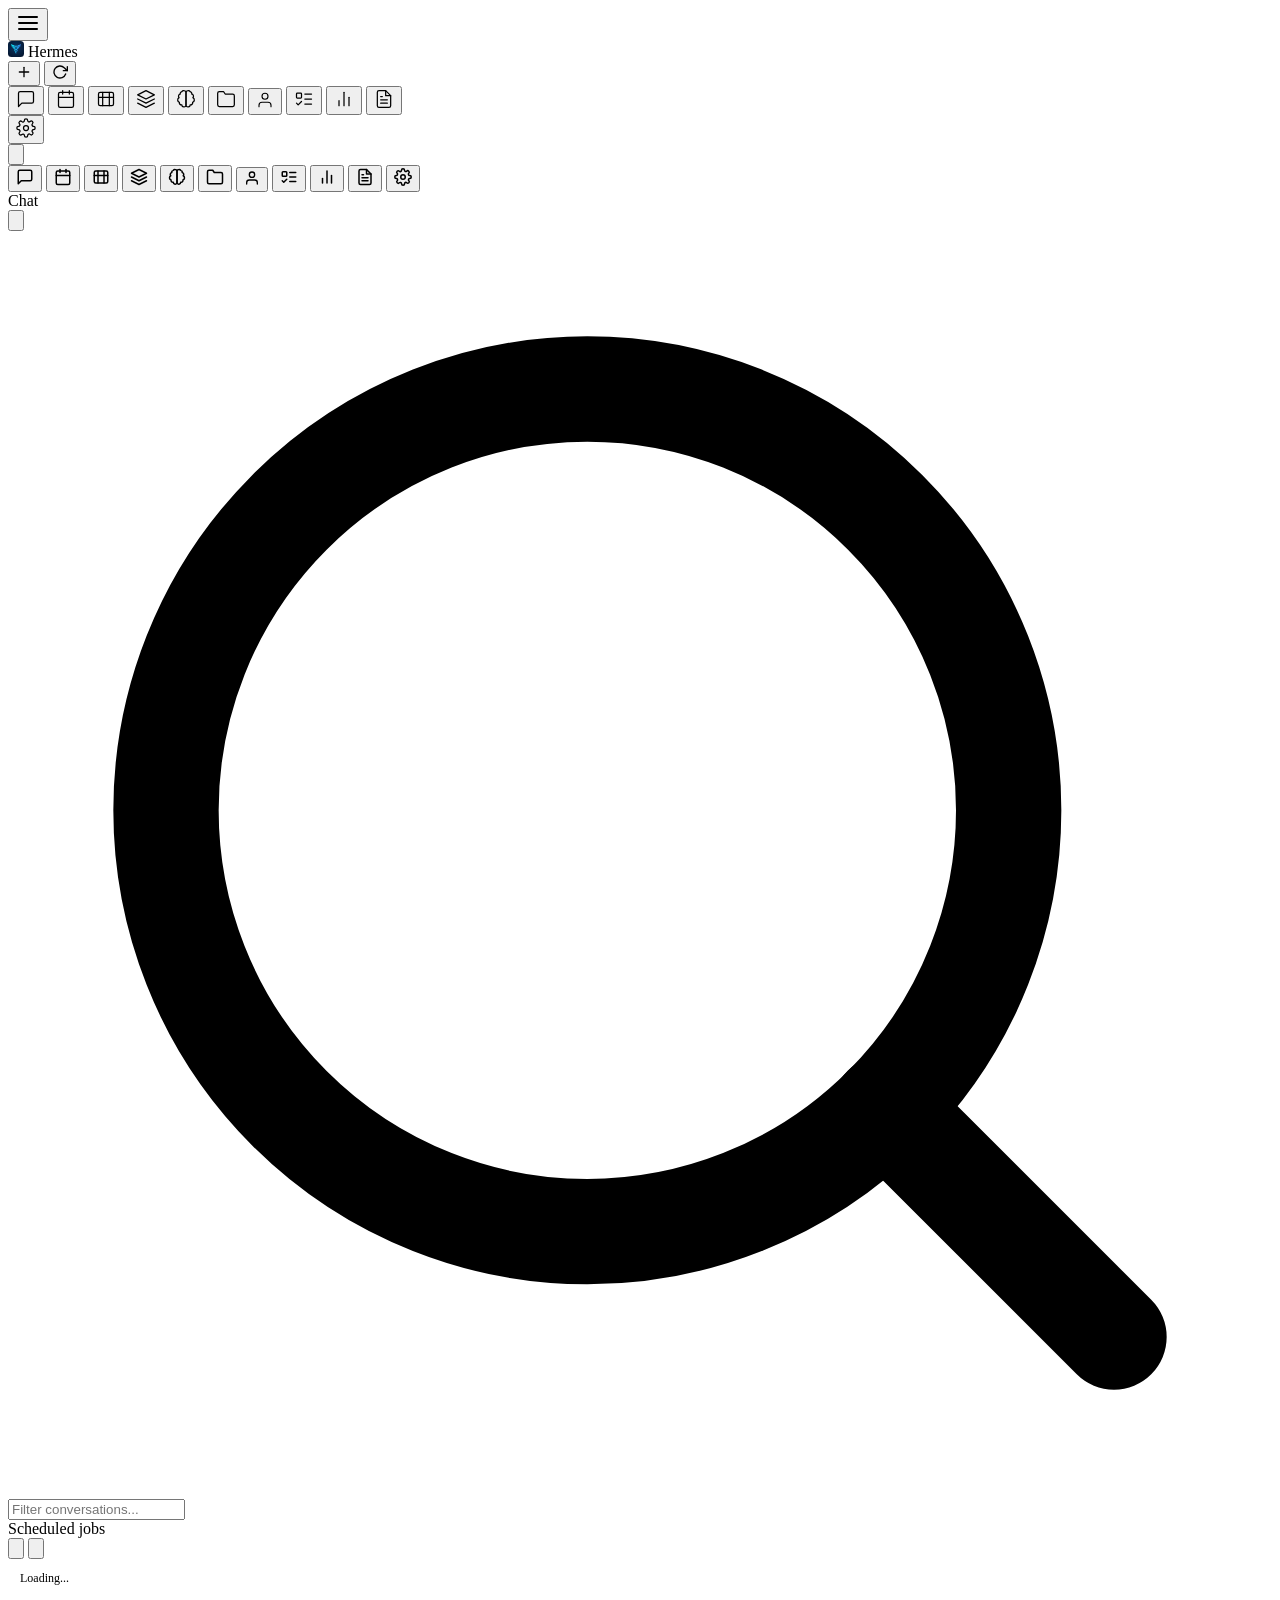
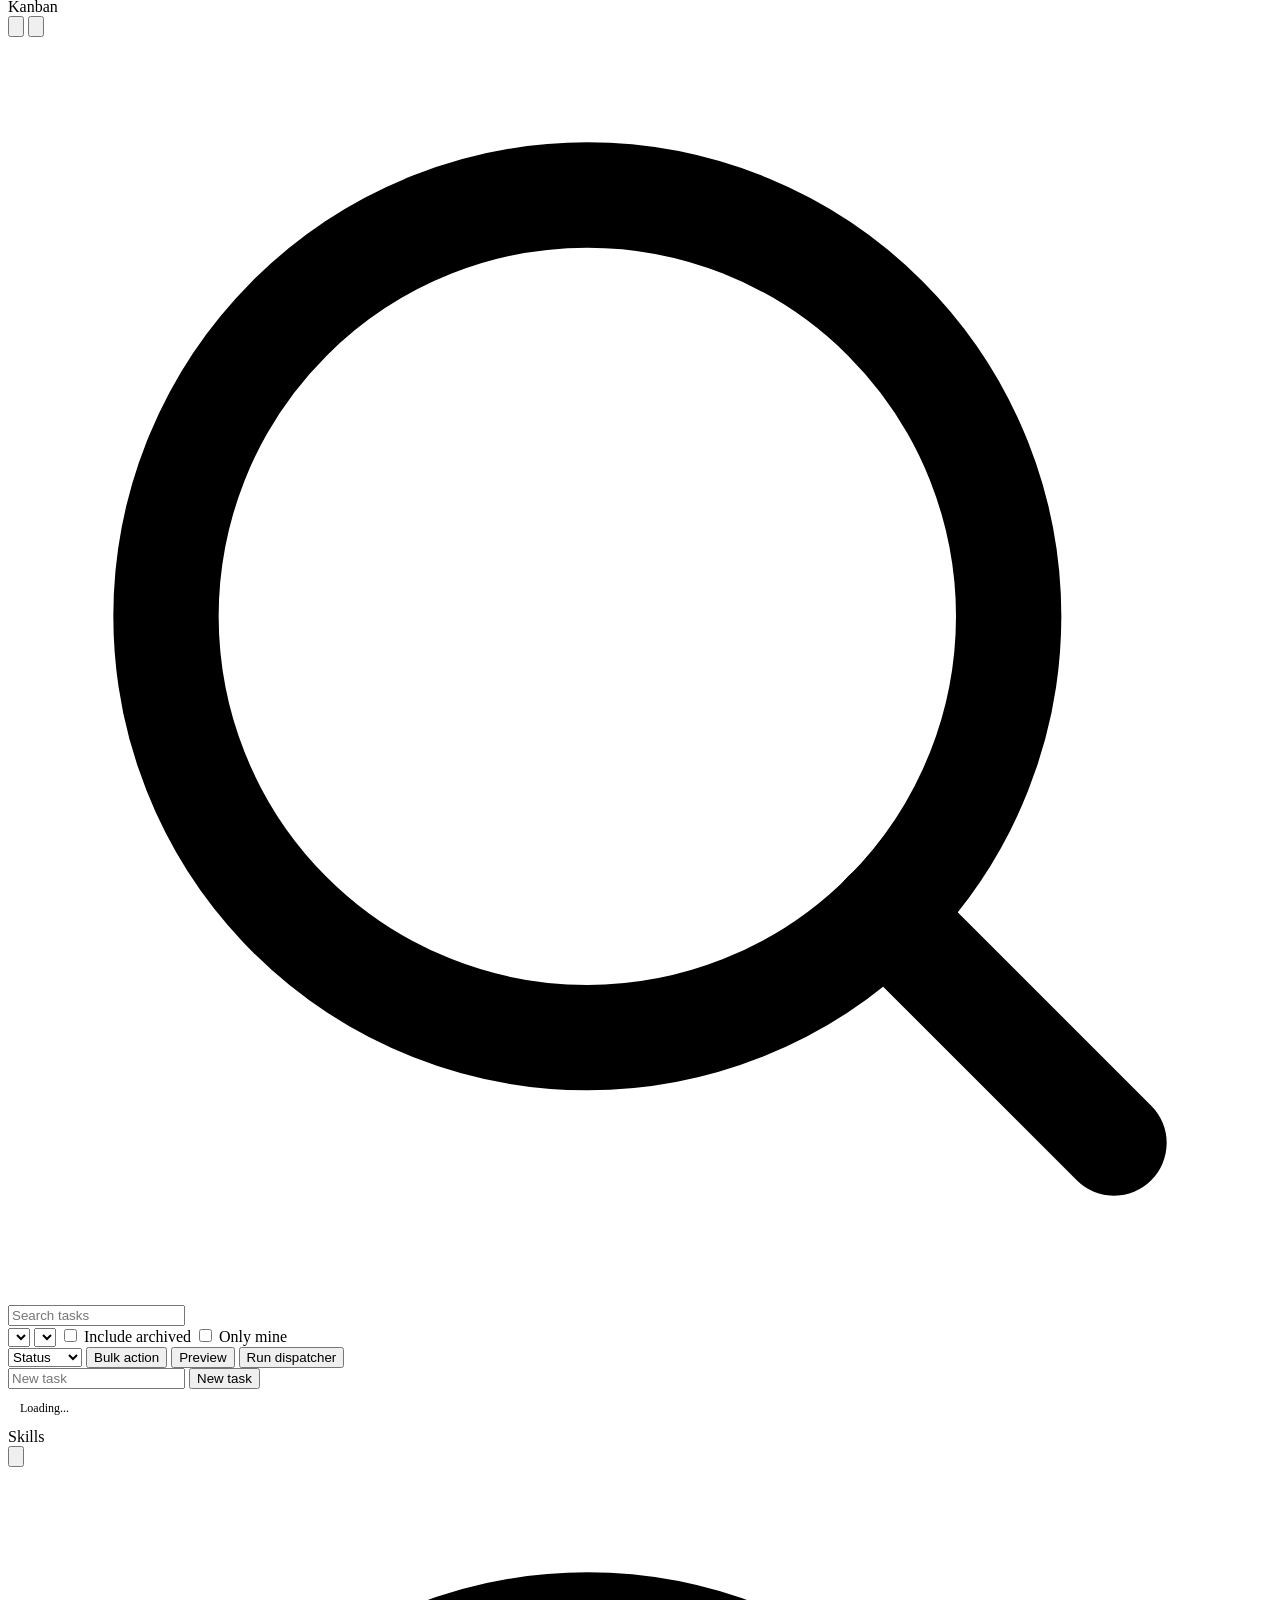
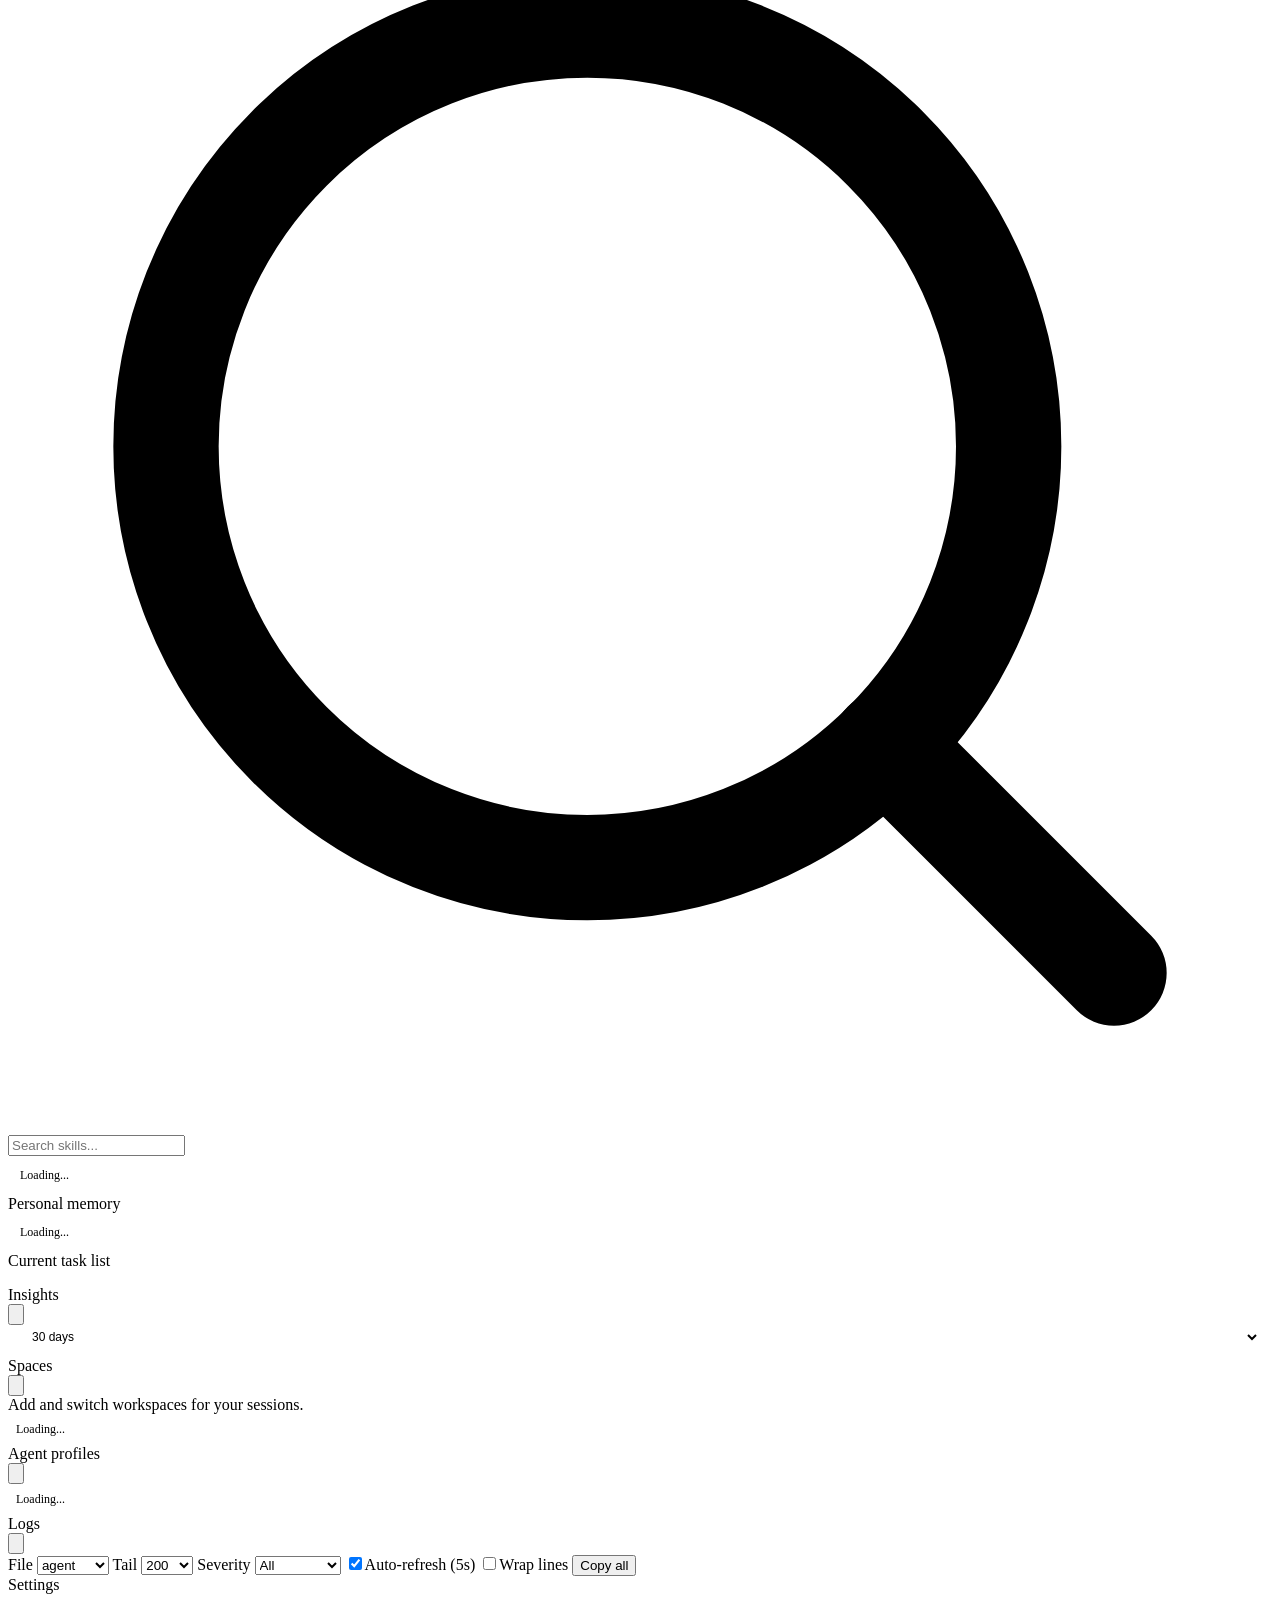
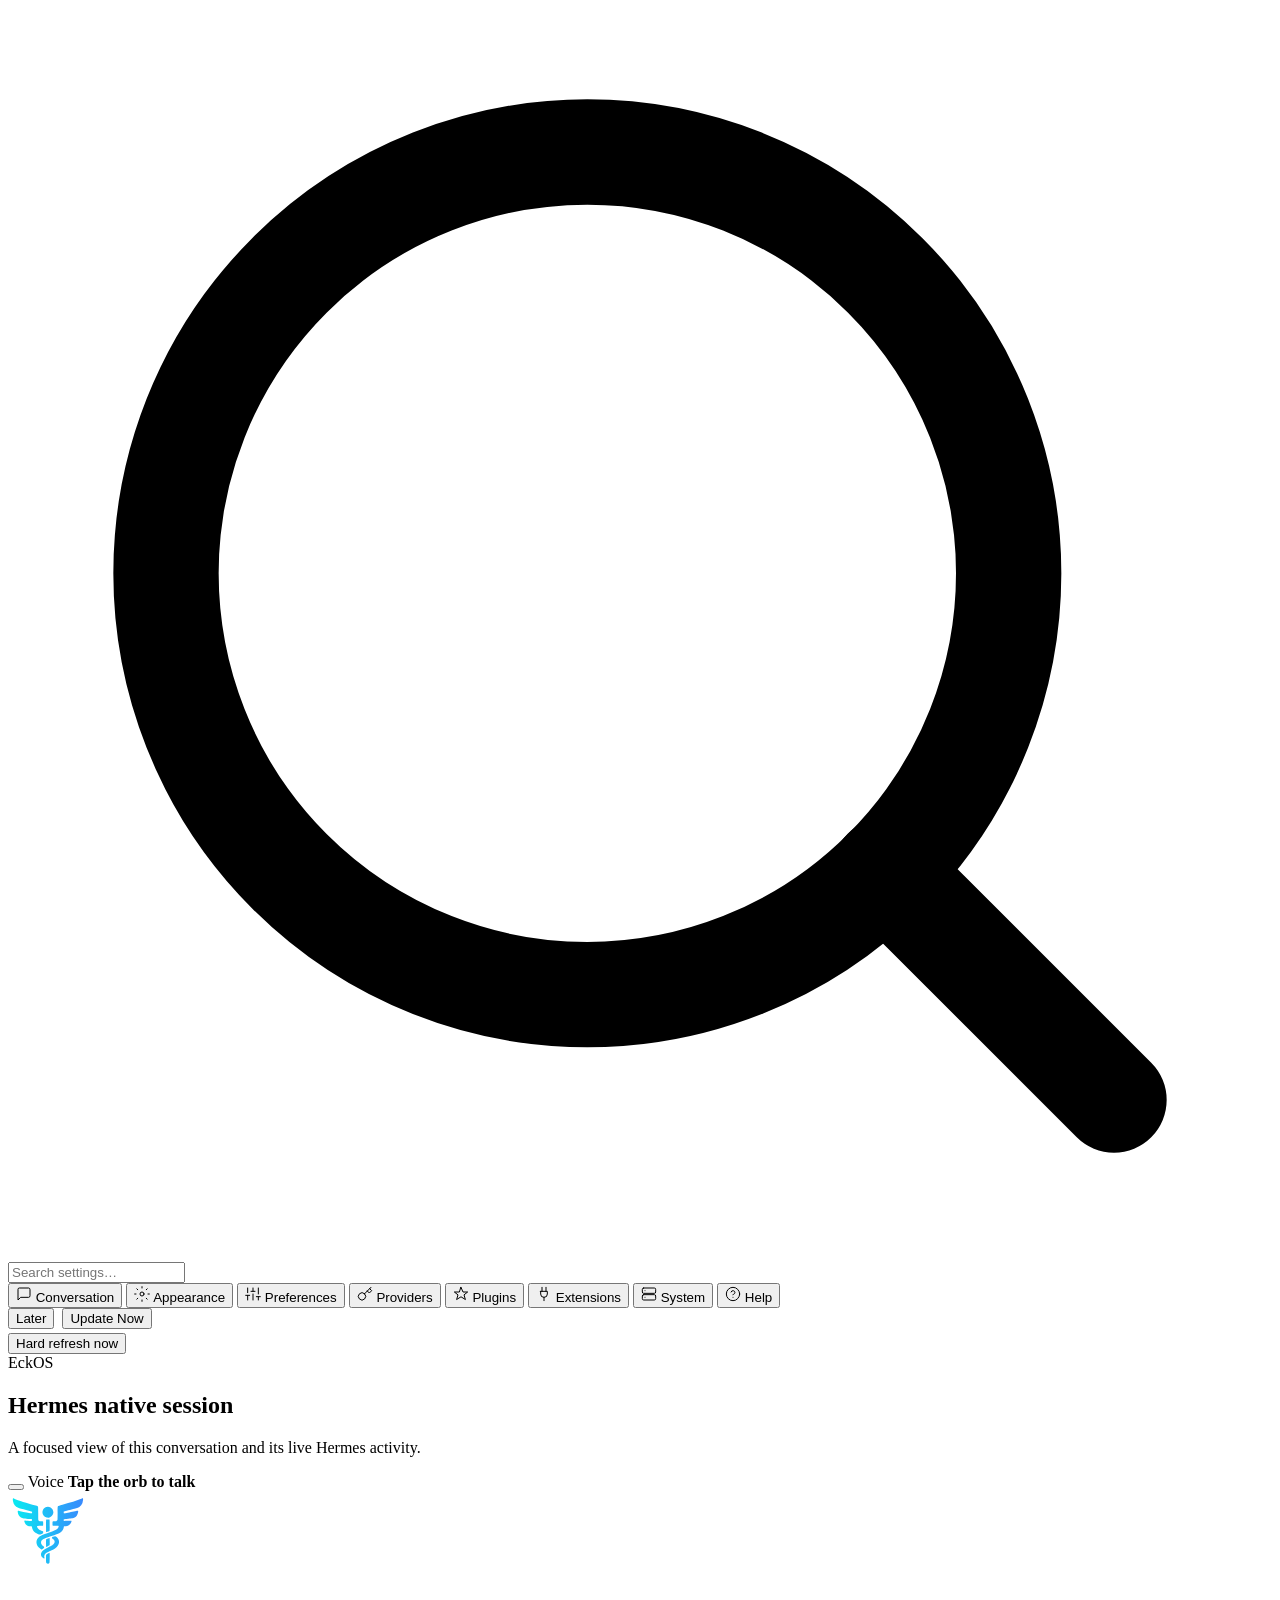
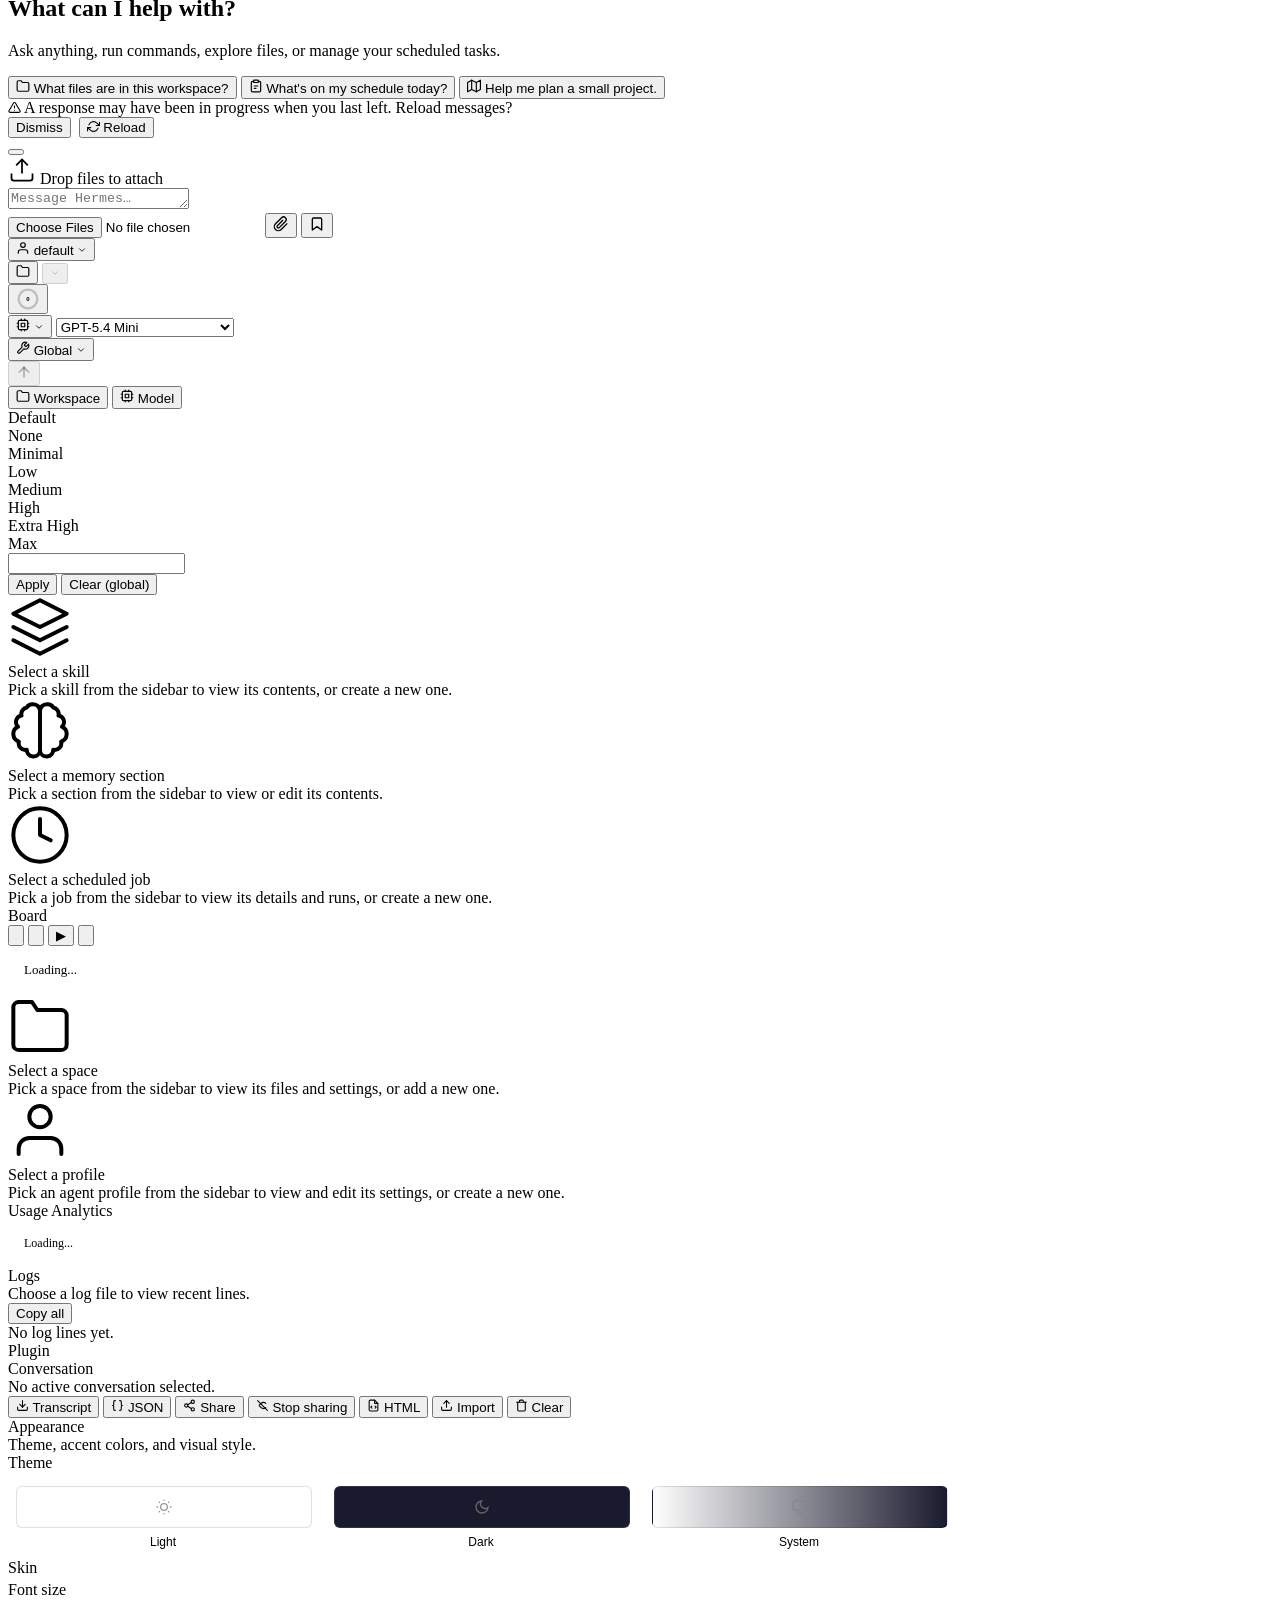
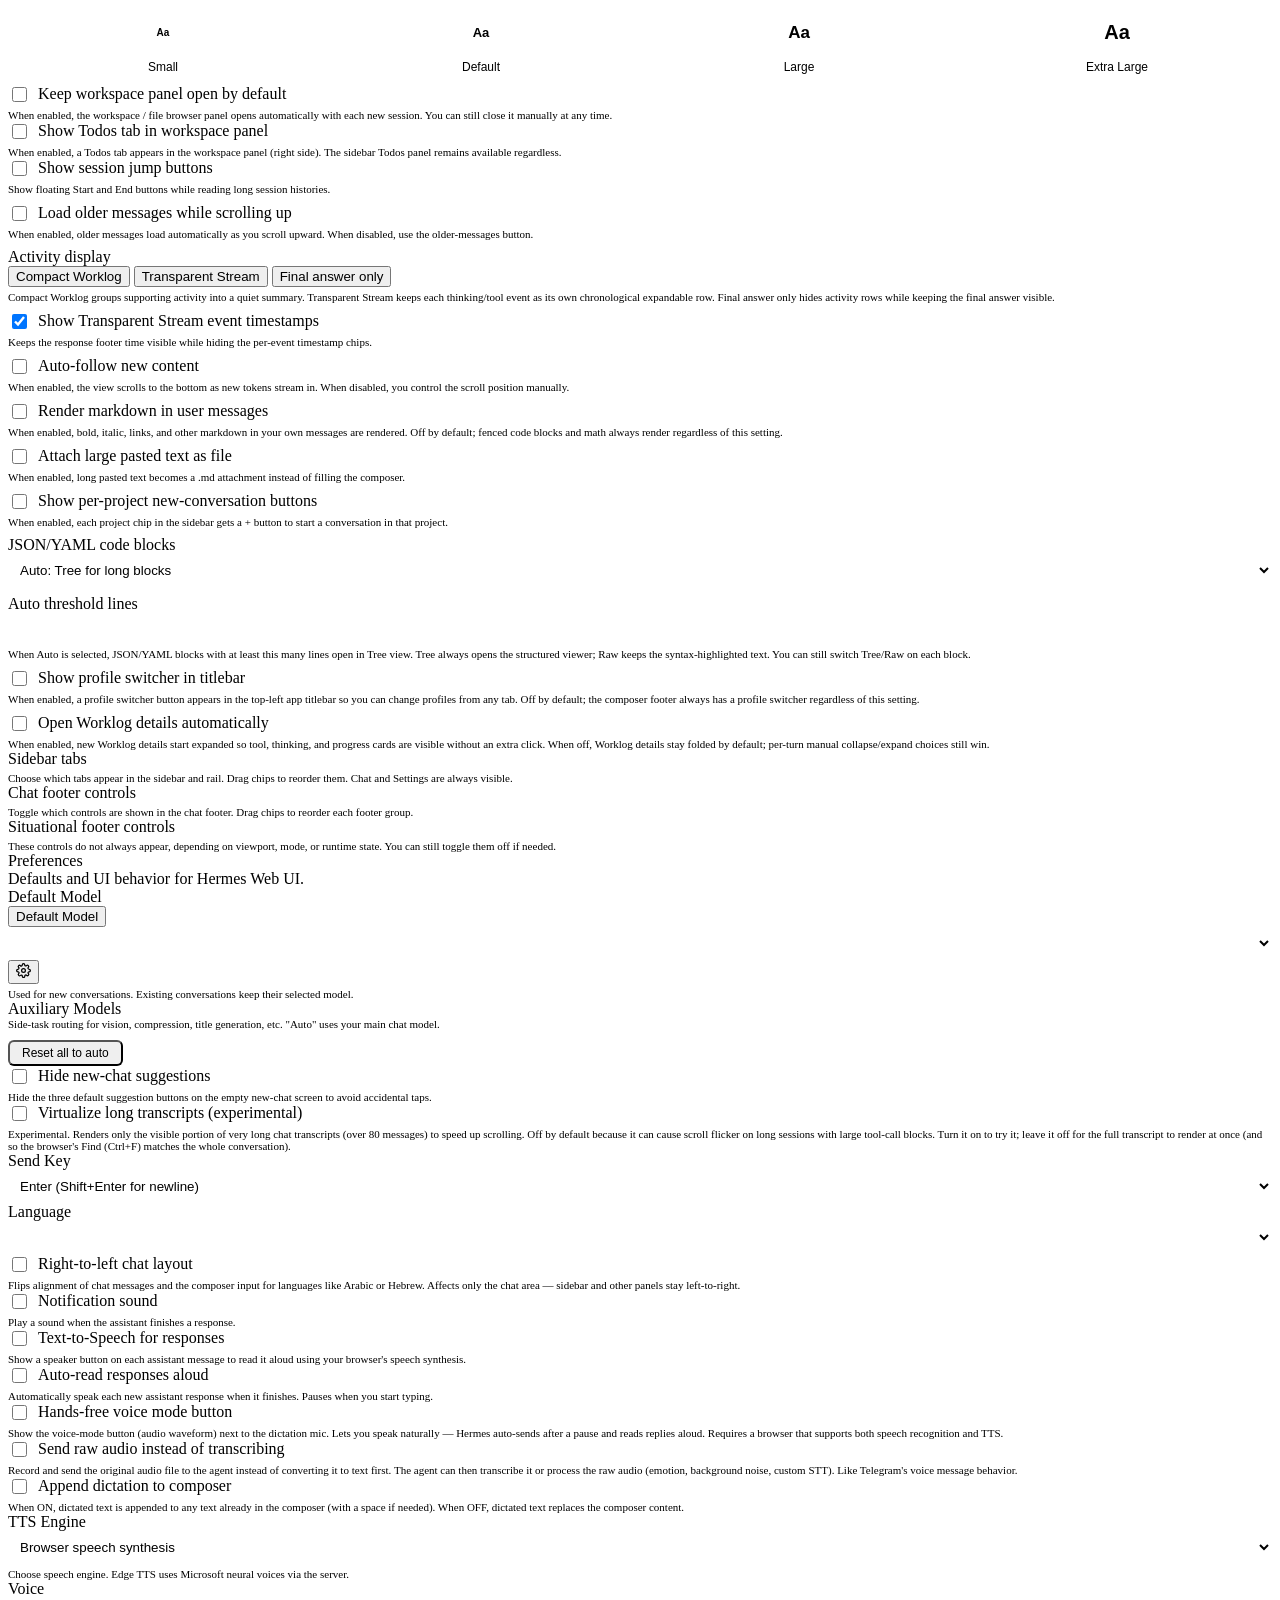
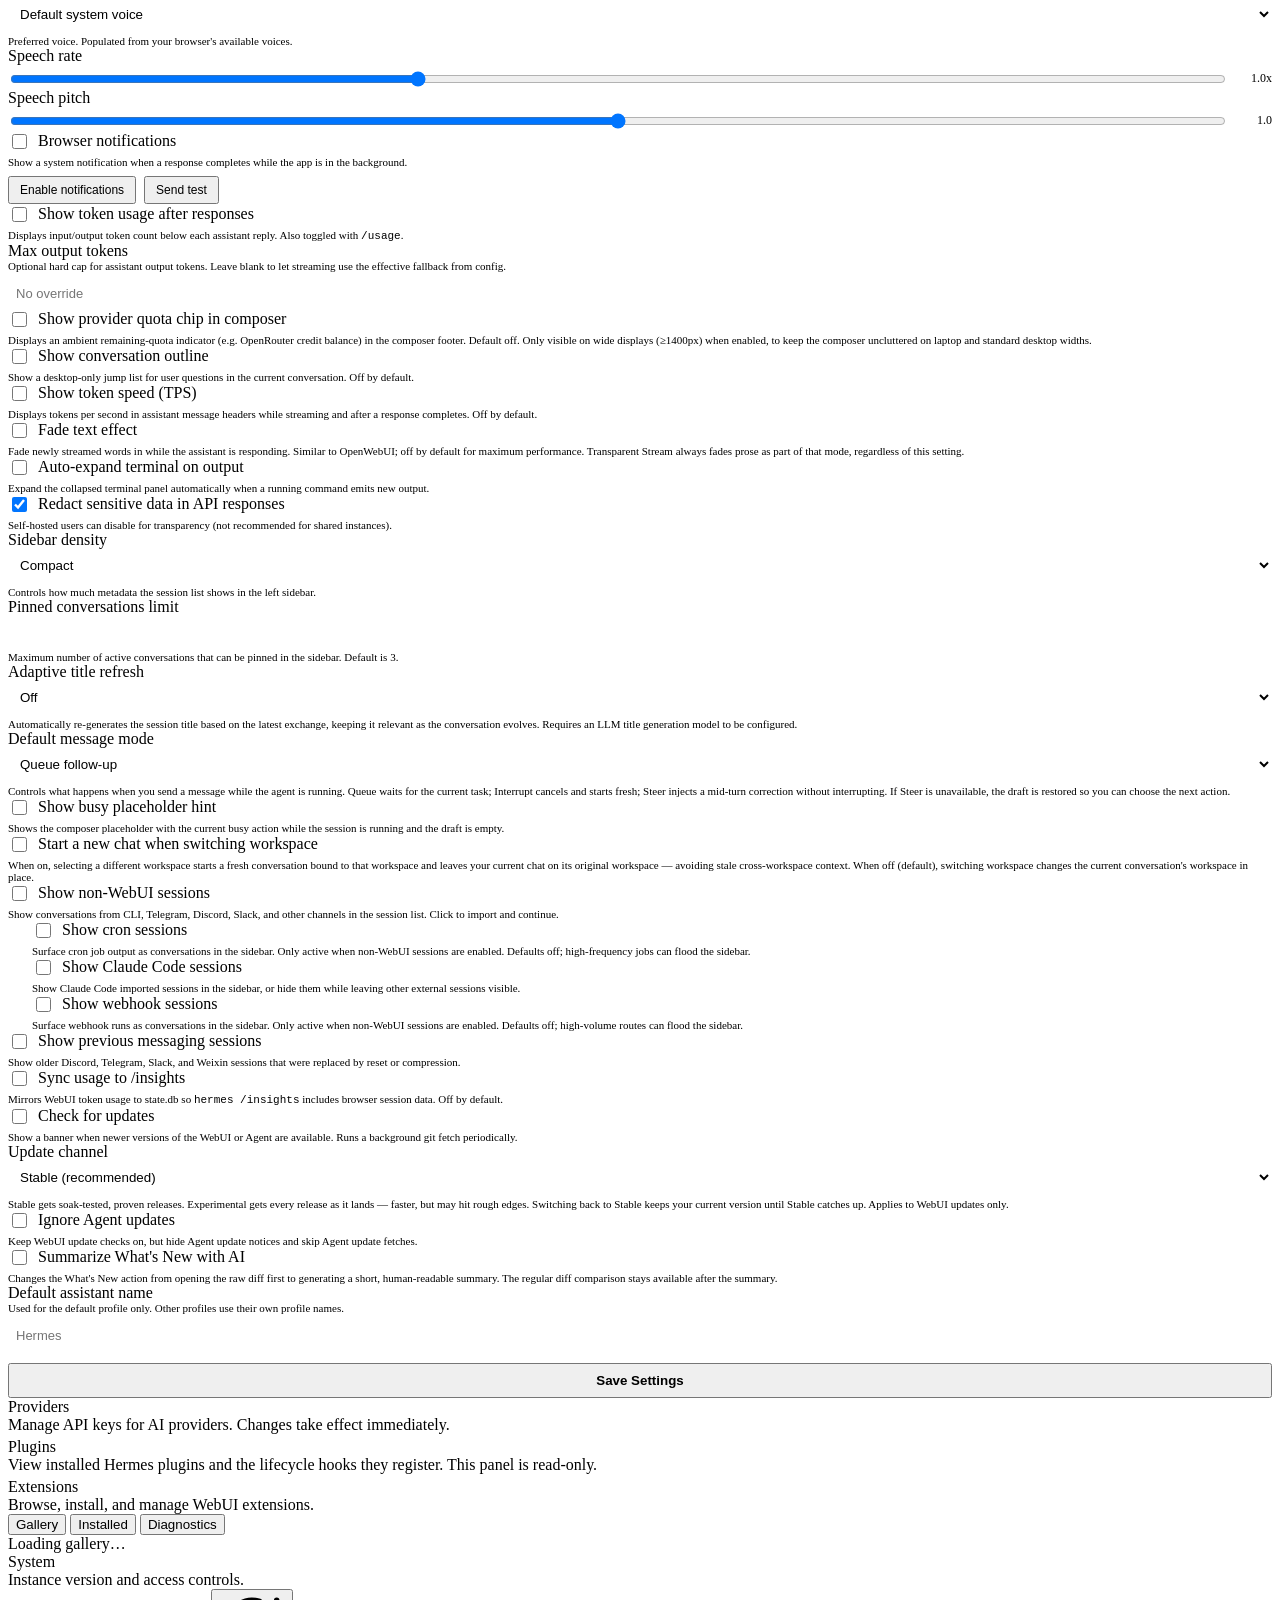
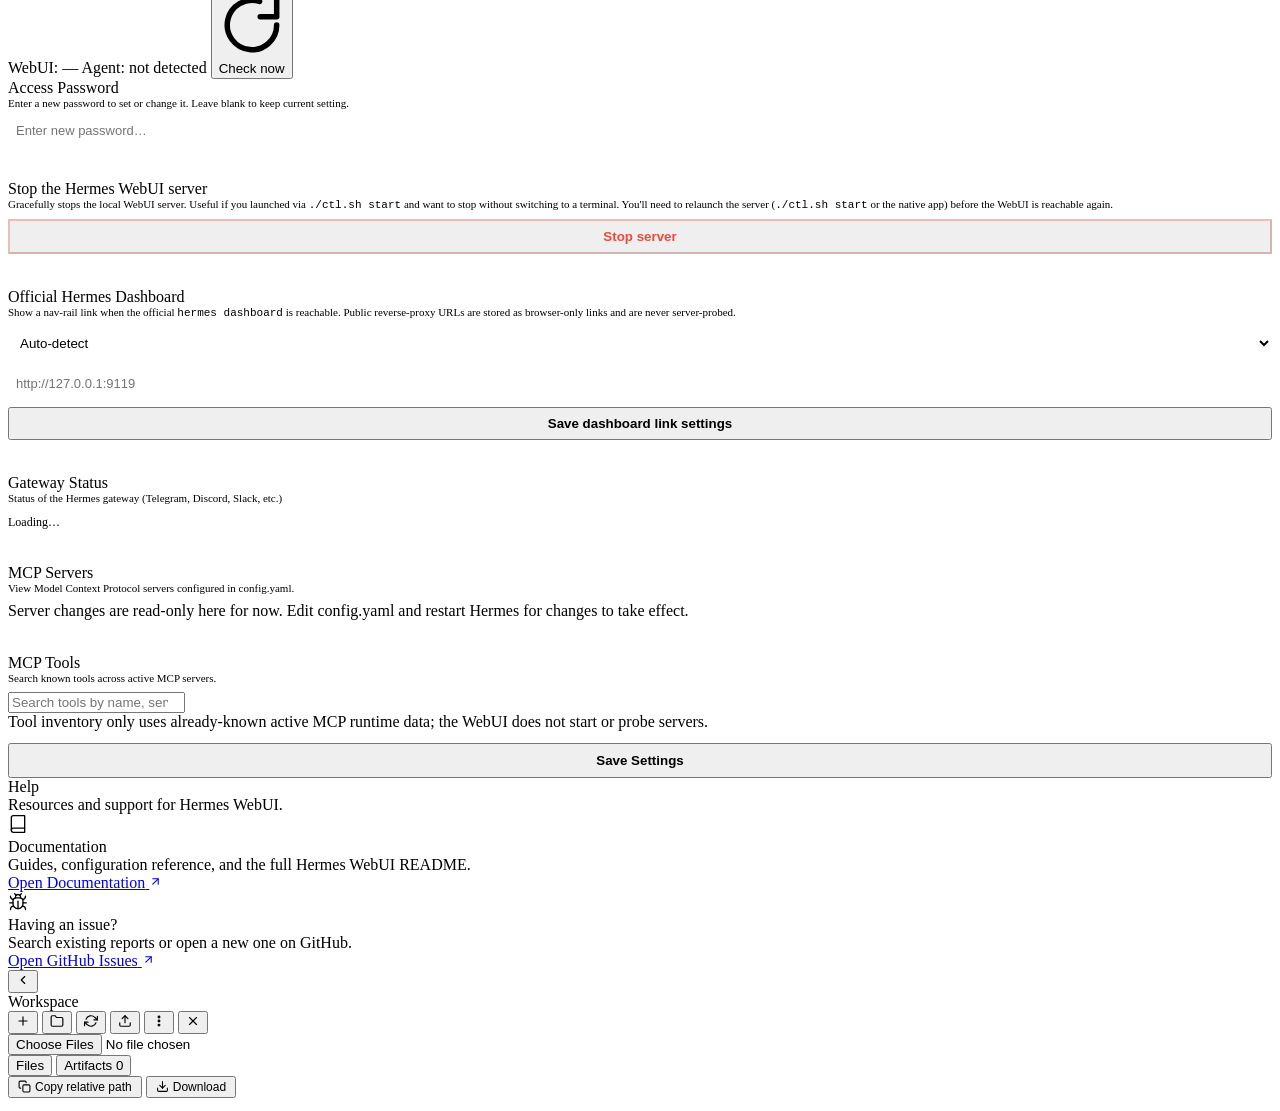
==== commit f3d4f700: "feat: add Realtime voice to EckOS mode" ====
--- a/static/index.html
+++ b/static/index.html
@@ -436,12 +436,15 @@
         <h1 id="eckosModeTitle" data-i18n="eckos_native_session">Hermes native session</h1>
         <p data-i18n="eckos_native_description">A focused view of this conversation and its live Hermes activity.</p>
       </div>
-      <div class="eckos-voice-status" data-eckos-voice-state="disabled" role="status" aria-live="polite">
-        <span class="eckos-voice-orb" aria-hidden="true"><span></span></span>
+      <div class="eckos-voice-status" data-eckos-voice-state="idle" role="status" aria-live="polite">
+        <button class="eckos-voice-orb" id="eckosVoiceOrb" type="button" aria-label="Start live voice" title="Start live voice"><span></span></button>
         <span class="eckos-voice-copy">
           <span data-i18n="eckos_voice_label">Voice</span>
-          <strong id="eckosVoiceStatusText" data-i18n="eckos_voice_not_configured">Voice is not configured in this slice.</strong>
+          <strong id="eckosVoiceStatusText" data-i18n="eckos_voice_ready">Tap the orb to talk</strong>
+          <small id="eckosVoiceTranscript" class="eckos-voice-transcript"></small>
         </span>
+        <span class="eckos-voice-controls"><button id="eckosVoiceMute" type="button" hidden>Mute</button><button id="eckosVoiceEnd" type="button" hidden>End</button></span>
+        <audio id="eckosVoiceAudio" autoplay hidden></audio>
       </div>
       <nav class="eckos-panel-nav" id="eckosPanelNav" aria-label="EckOS panels" data-i18n-aria-label="eckos_panels_label"></nav>
     </section>
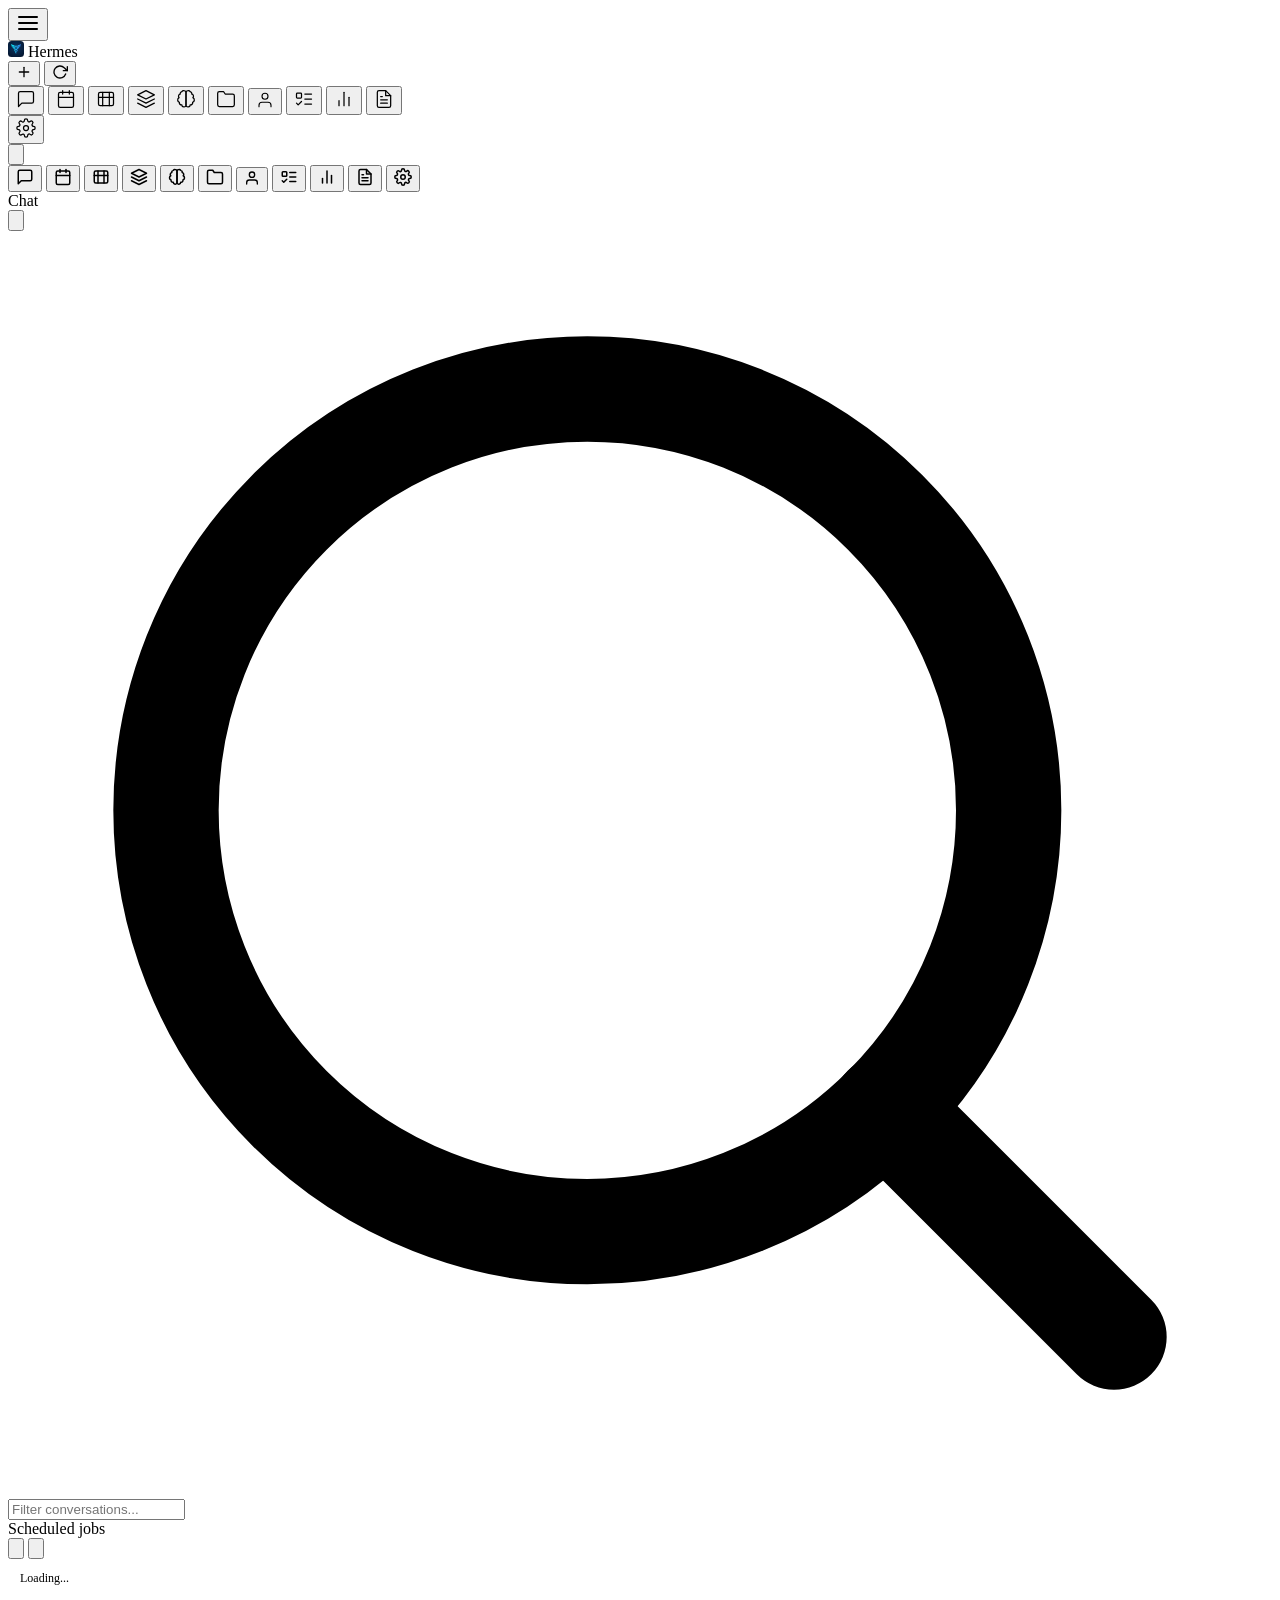
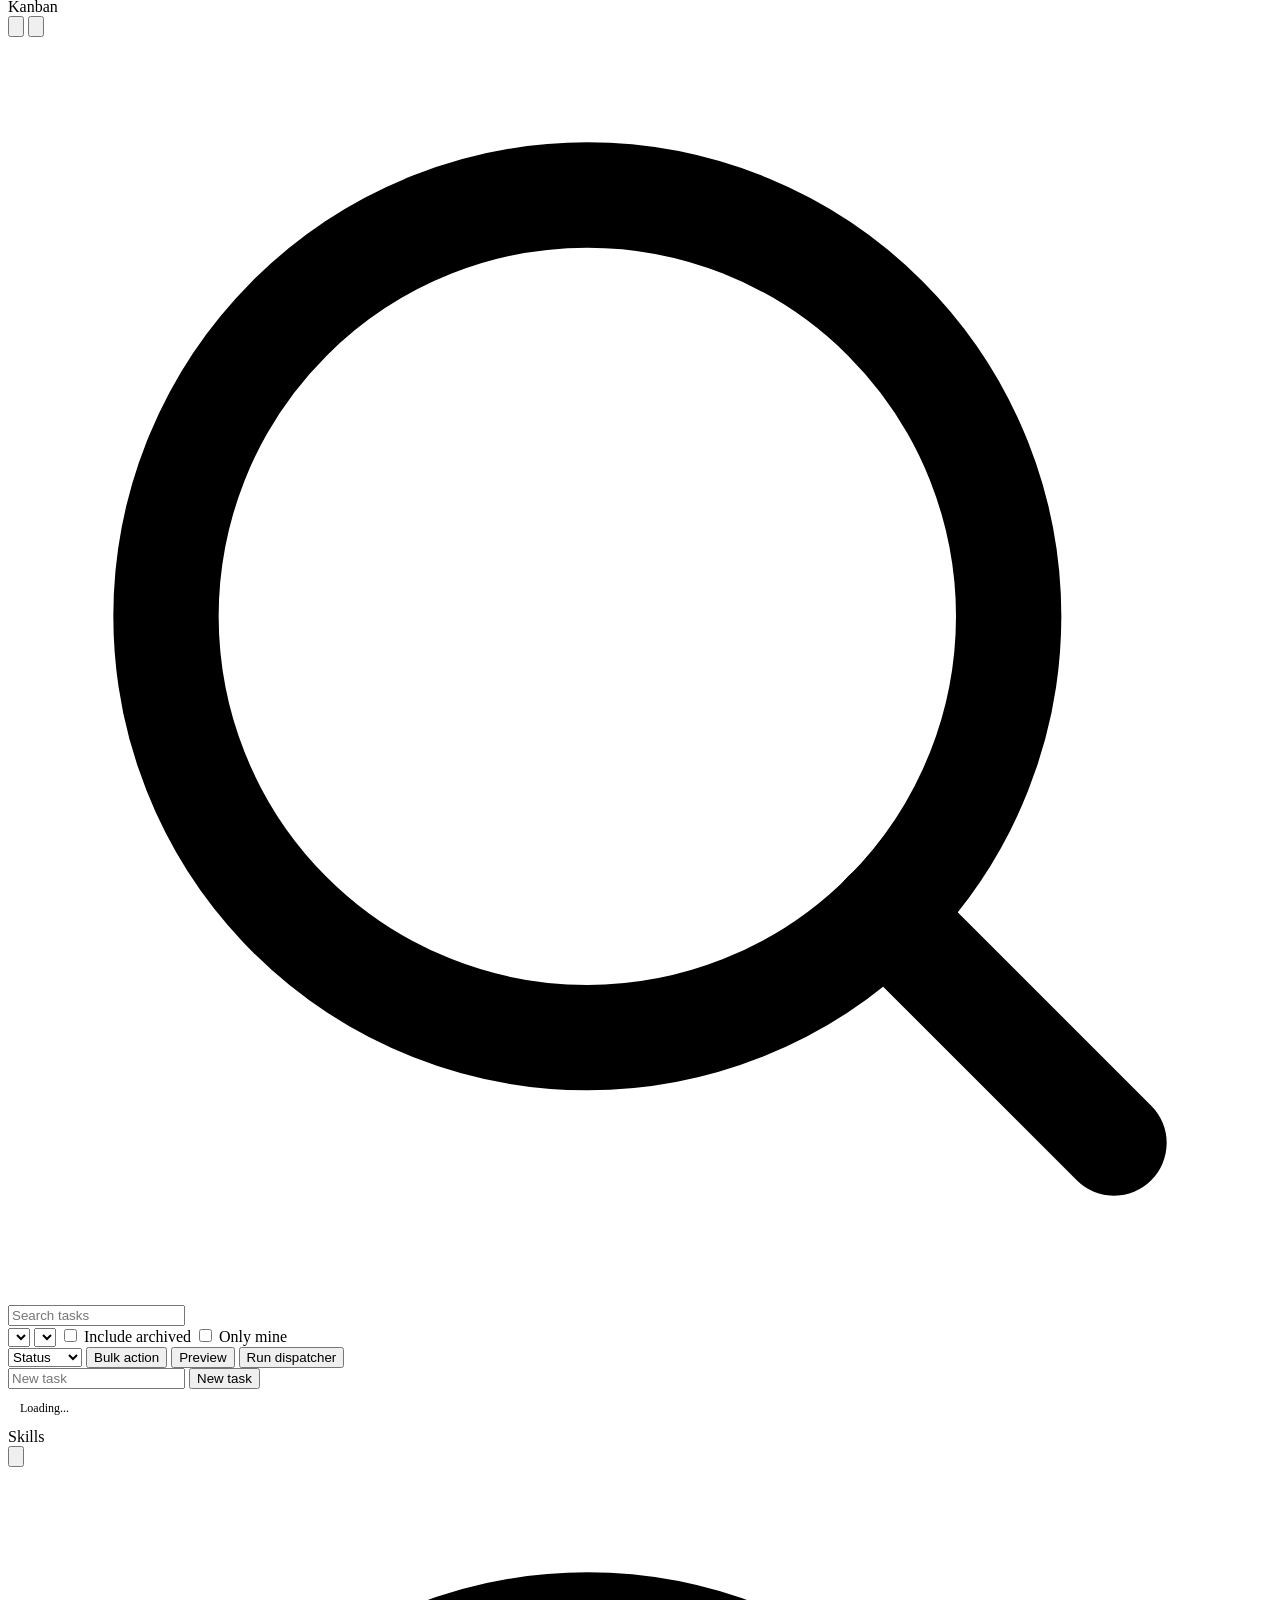
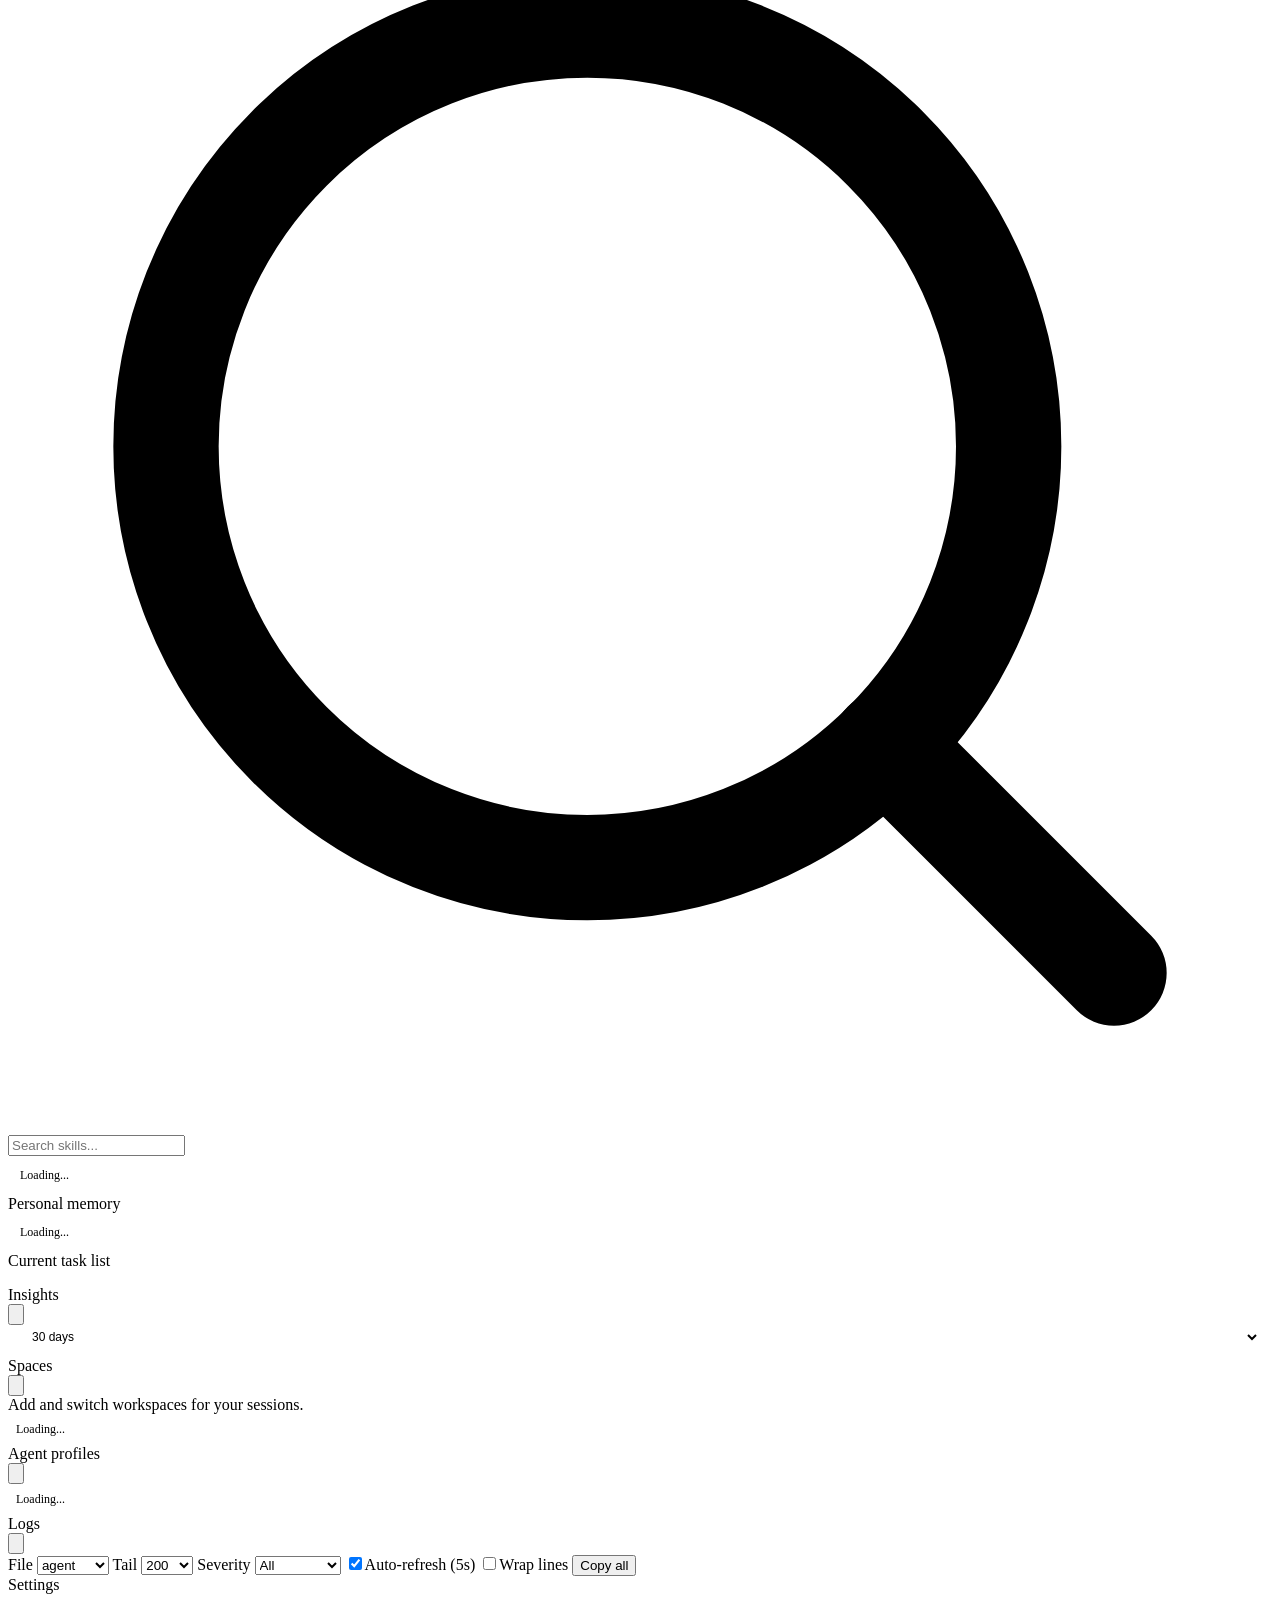
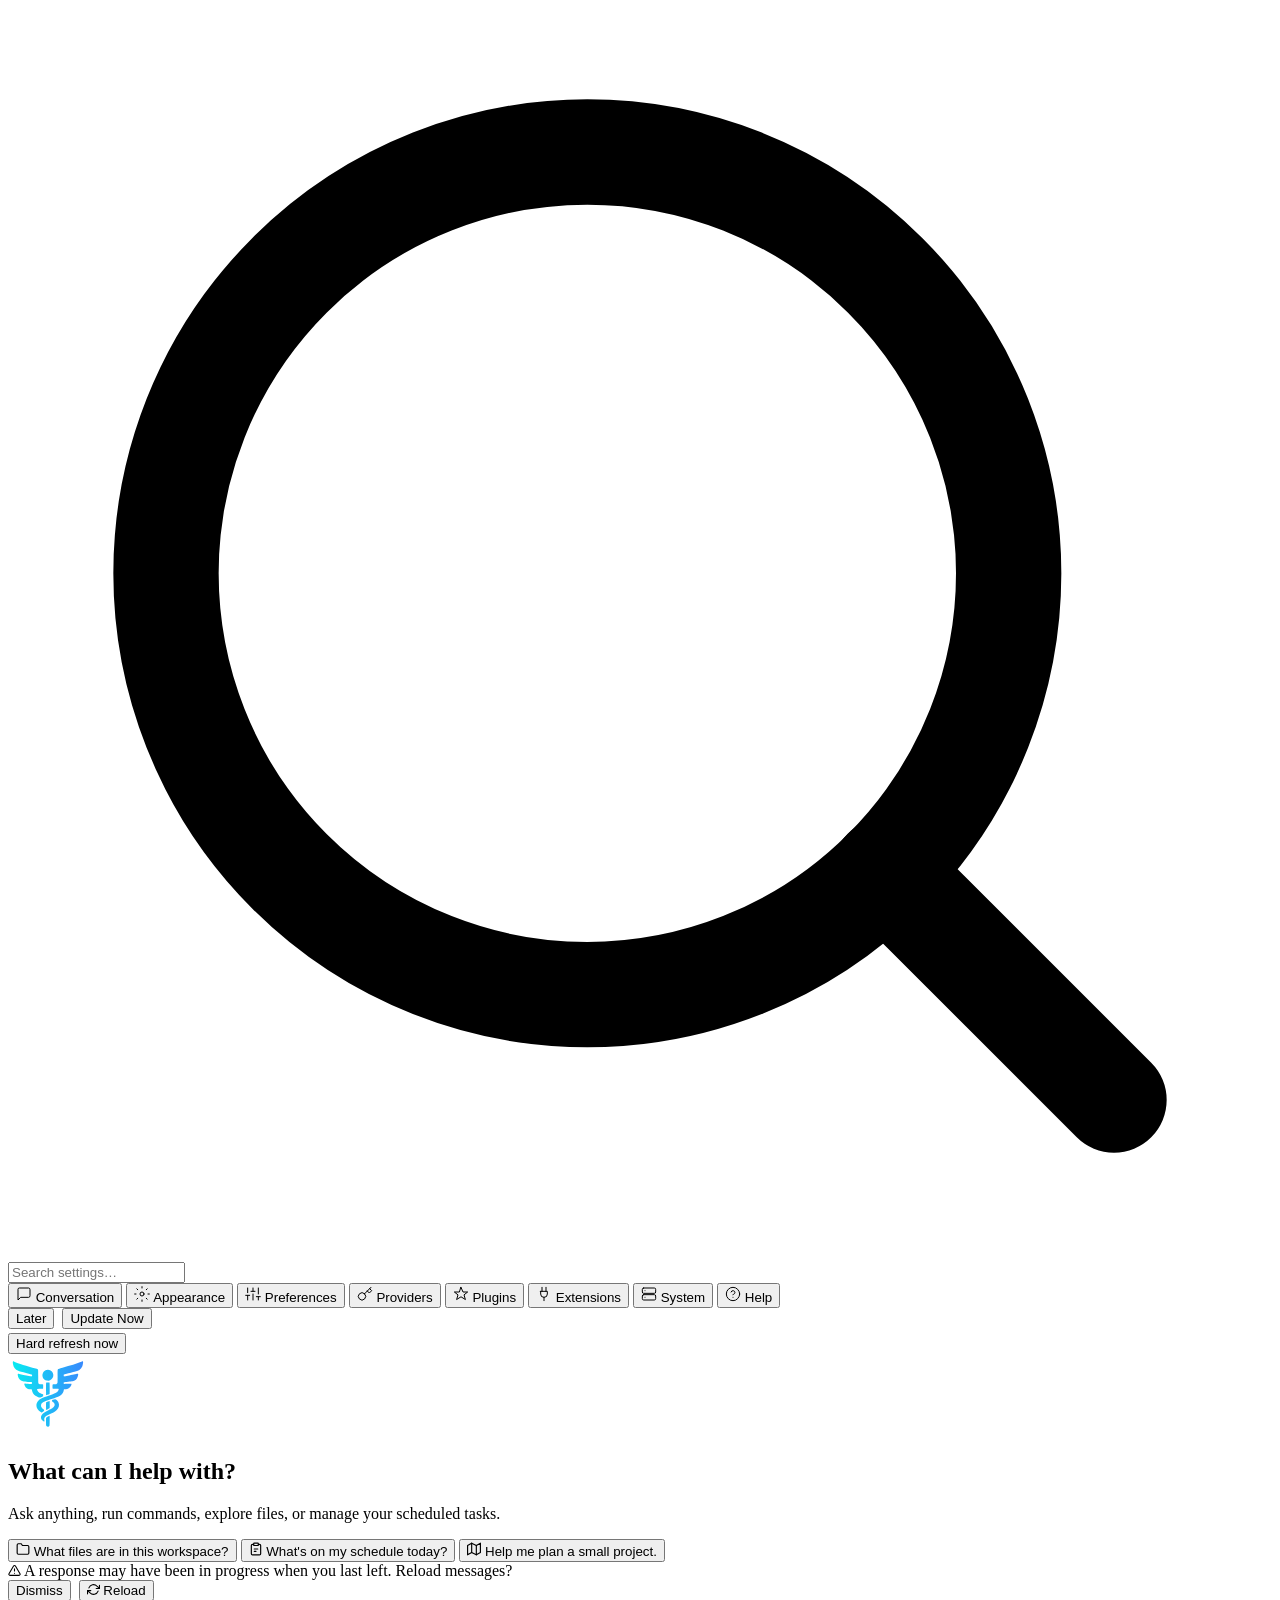
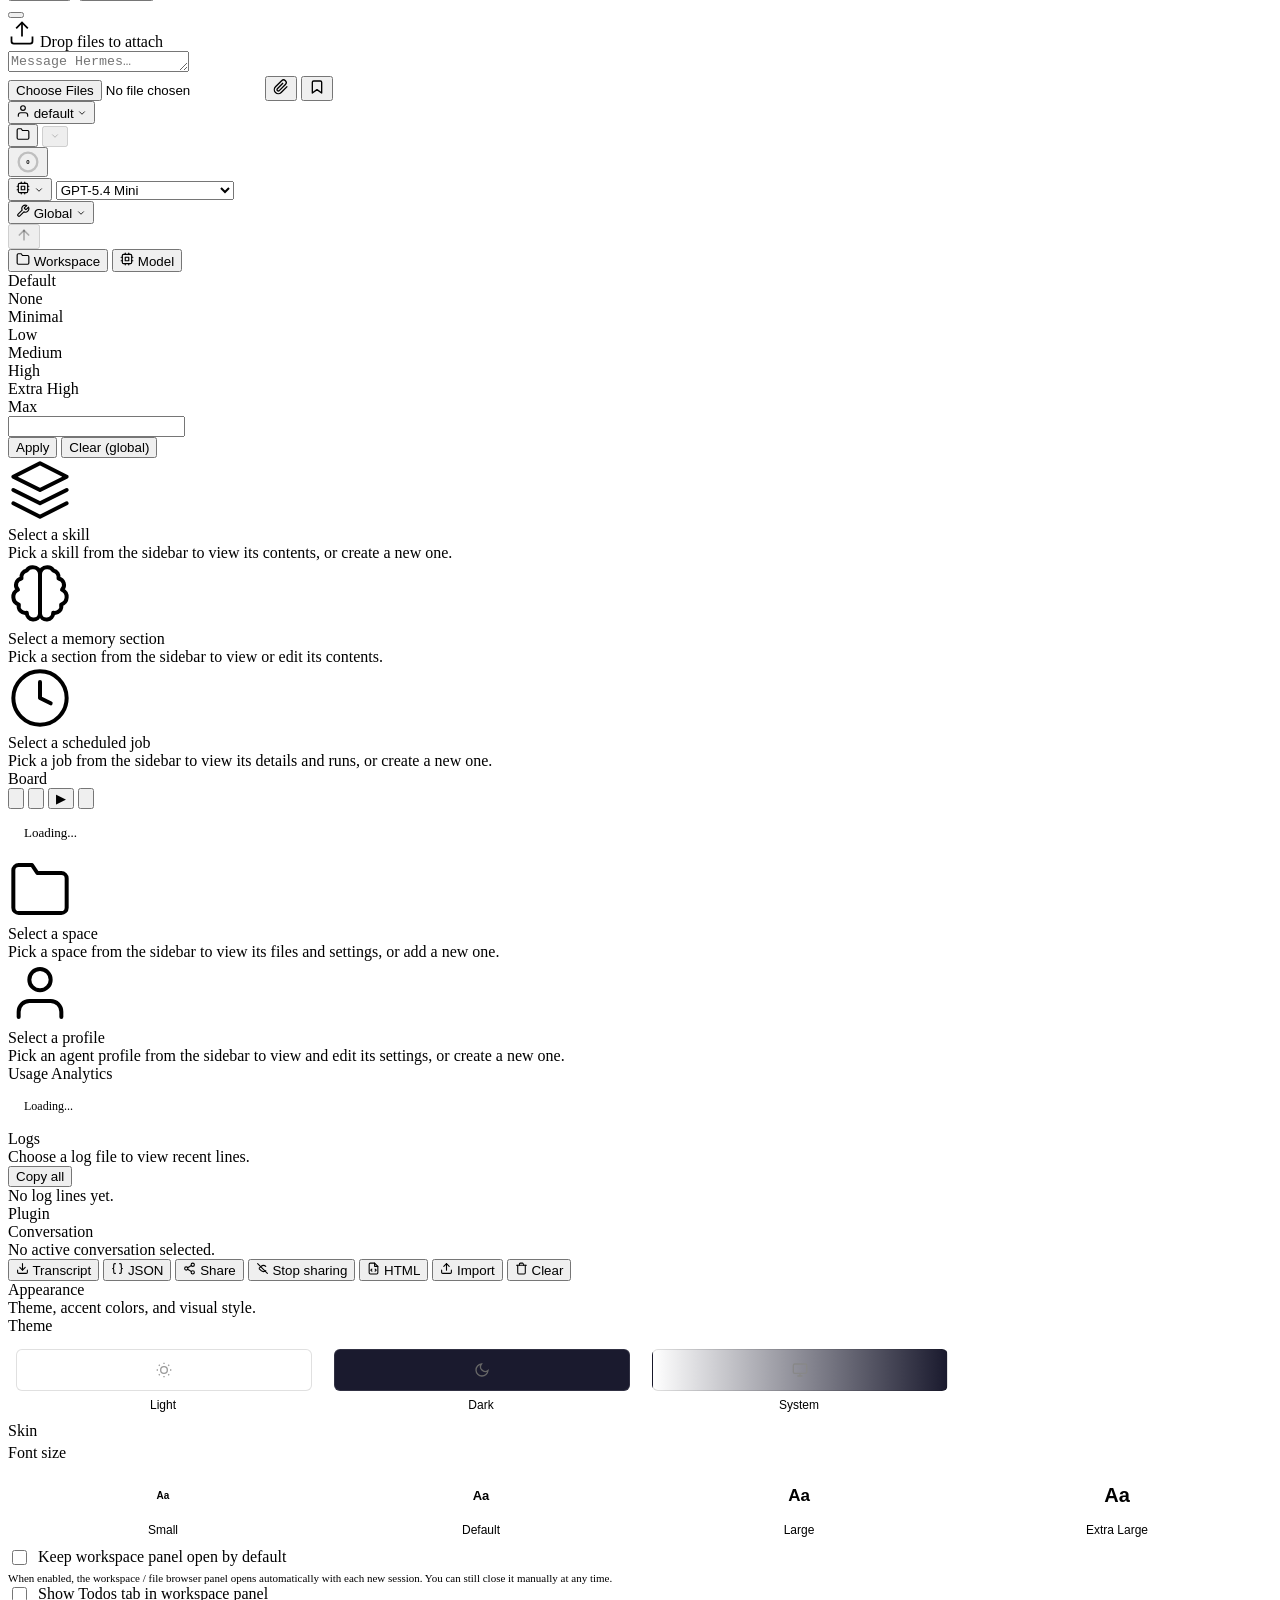
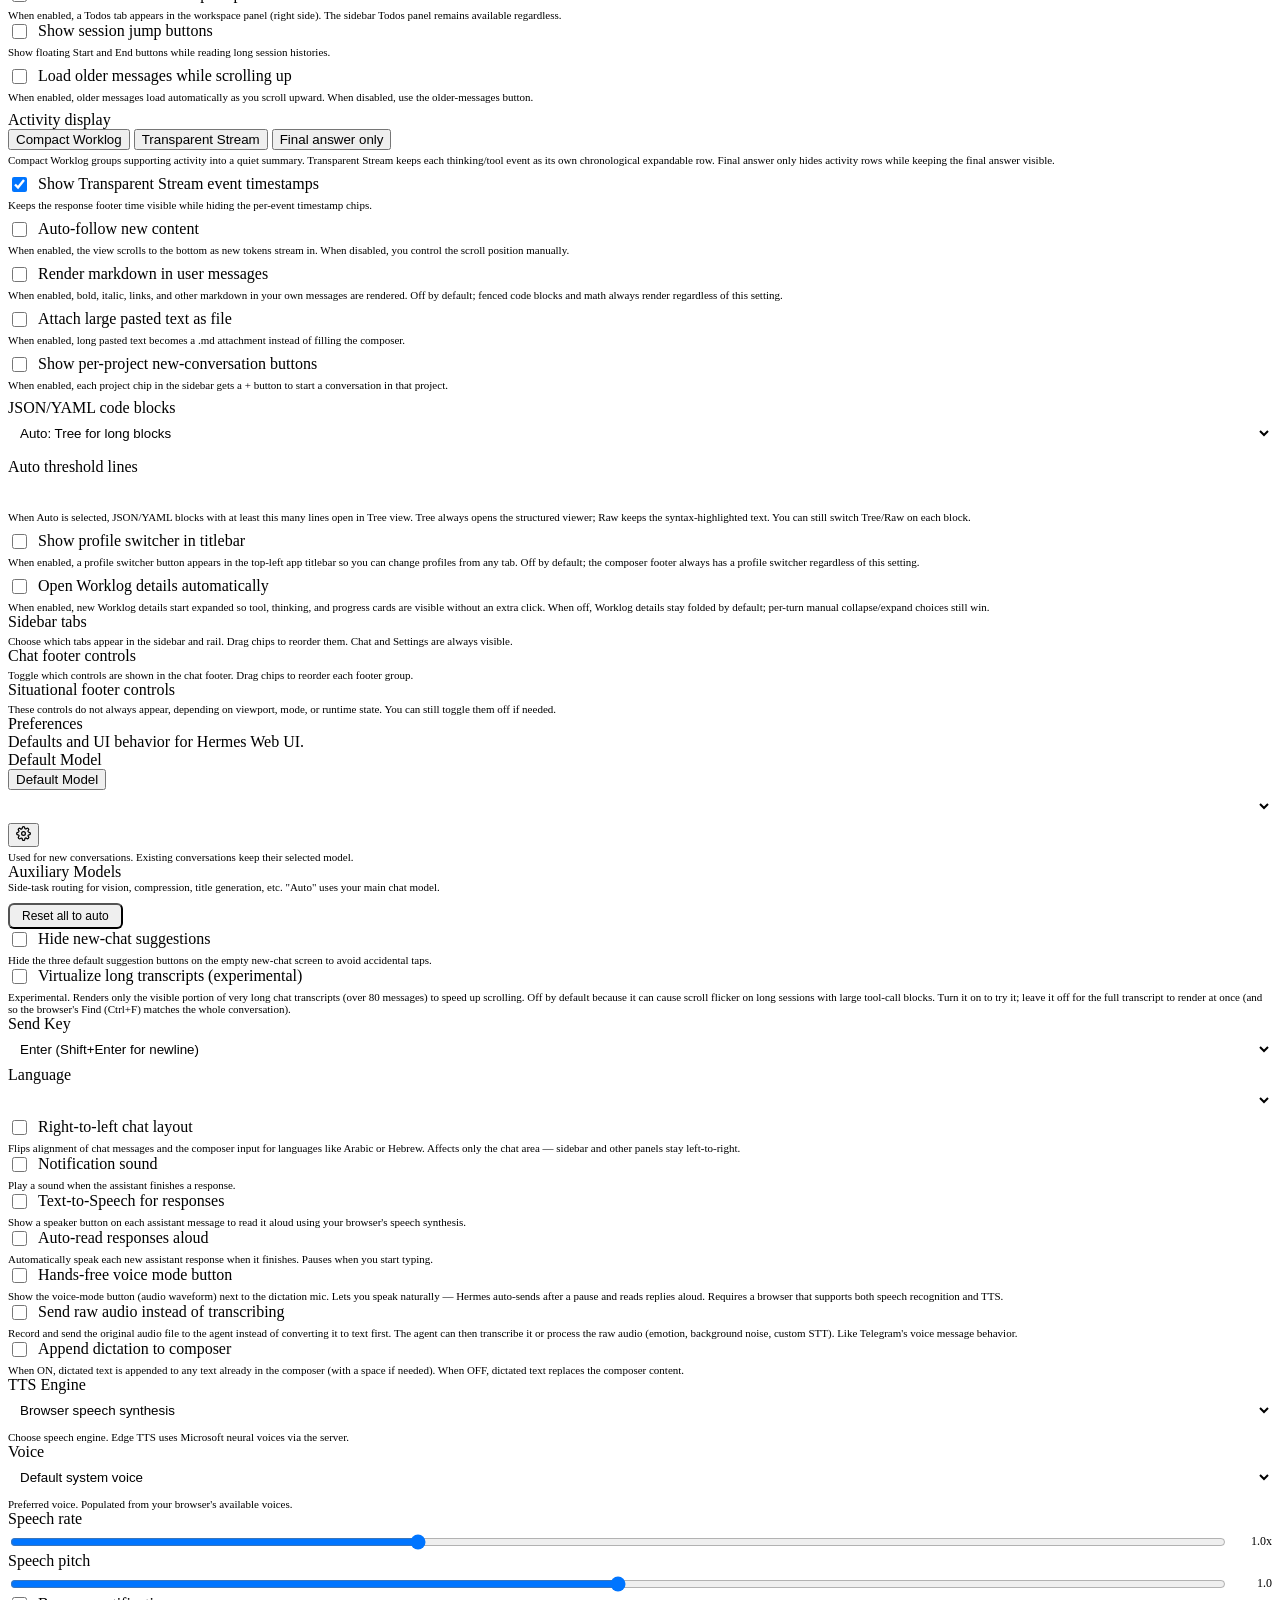
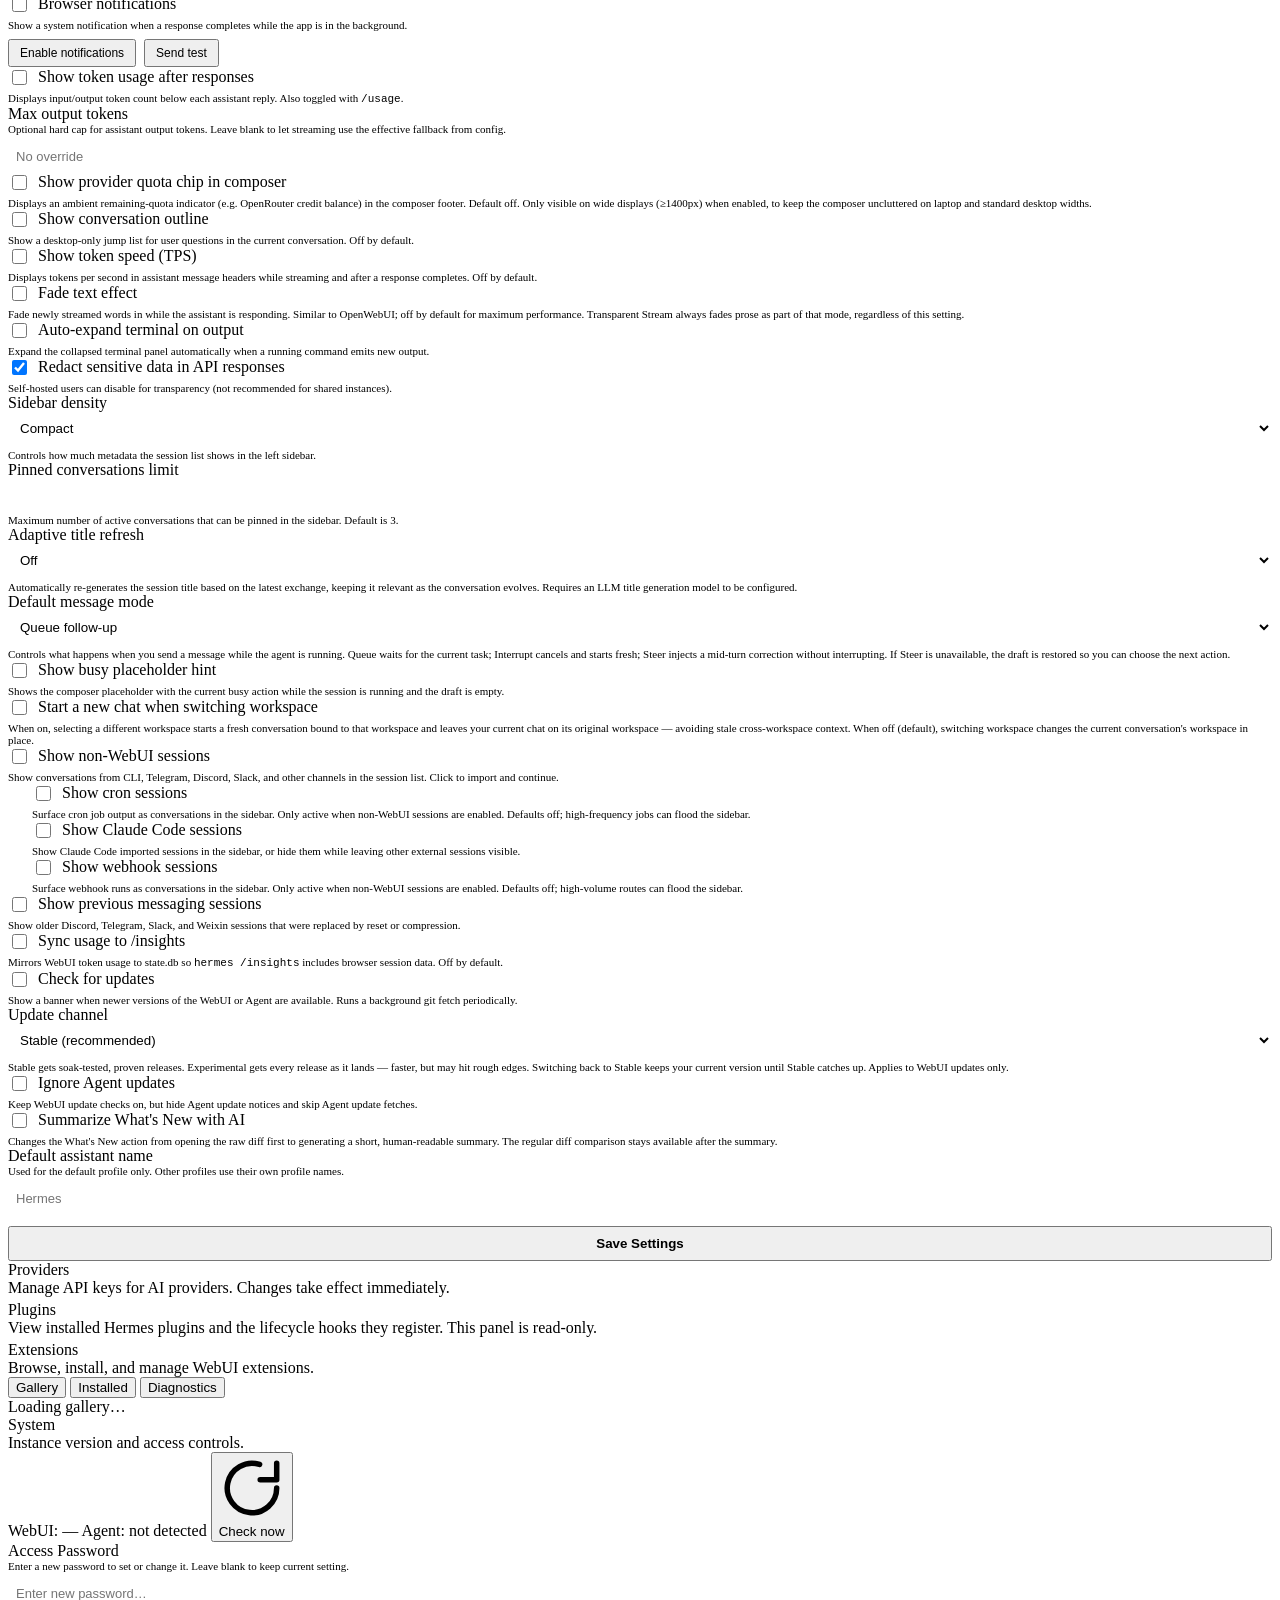
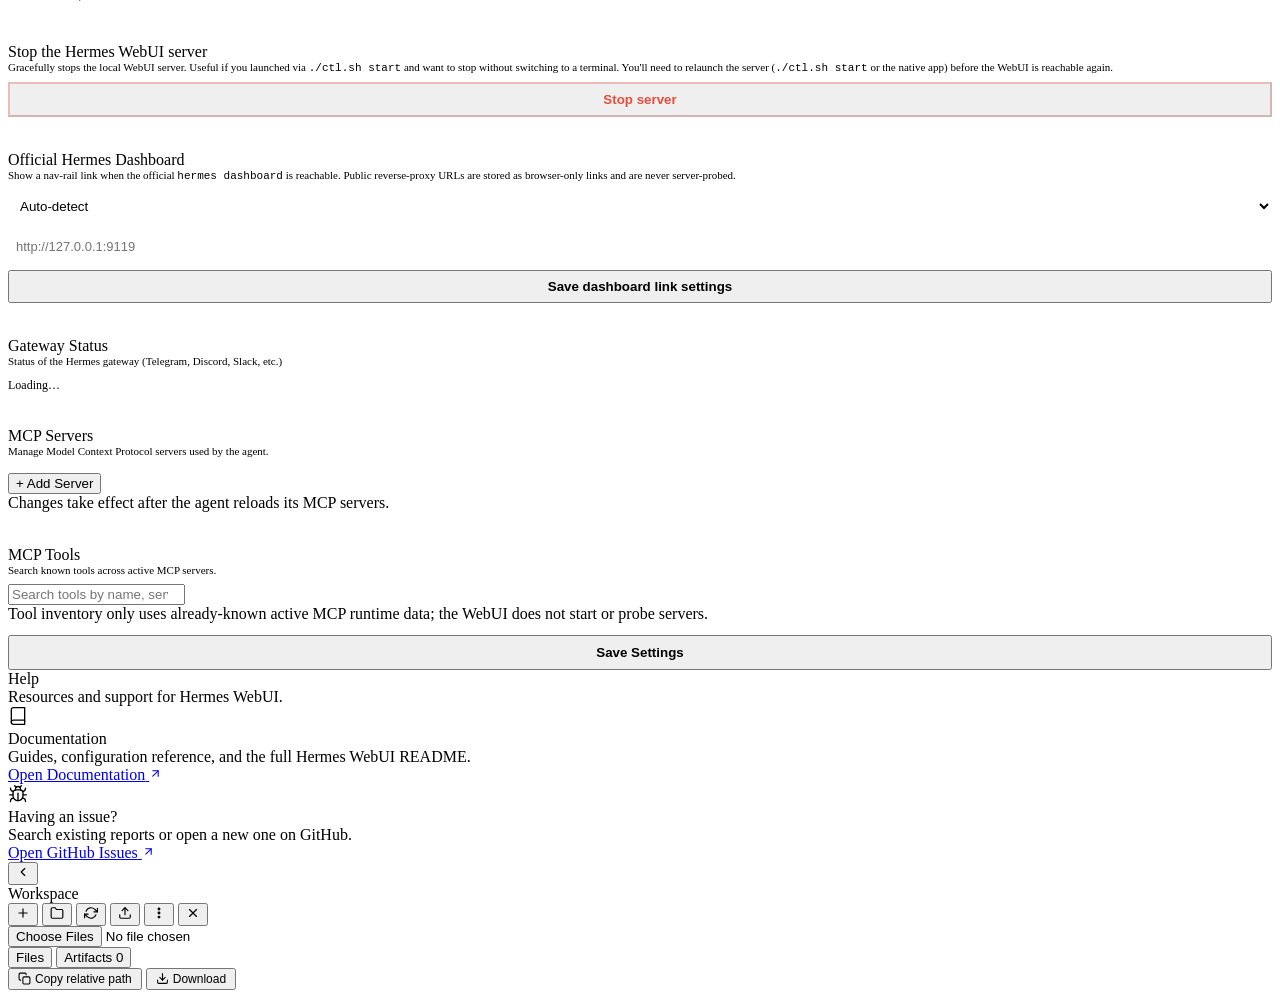
==== commit ceac3b82: "gate-rebase: #6230 onto current master Transplant the MCP management UI and agent-config bridge onto" ====
--- a/static/index.html
+++ b/static/index.html
@@ -7,8 +7,7 @@
 <!-- base href enables subpath mount support; all static paths must stay relative (no leading slash).
      MUST appear before manifest/favicon links so browsers resolve relative URLs against the
      correct base when the page is served from /session/<id> routes. See #2226. -->
-<script>(function(){var path=location.pathname,clean=path.replace(/\/+$/,''),marker='/session/',i=path.indexOf(marker),p;i>=0?p=(path.slice(0,i+1)||'/'):/\/eckos$/.test(clean)?p=(clean.replace(/\/eckos$/,'/')||'/'):p=(path.endsWith('/')?path:(path.replace(/\/[^\/]*$/,'/')||'/'));document.write('<base href="'+location.origin+p+'">');})()</script>
-<script>(function(){if(/\/eckos\/?$/.test(location.pathname))document.documentElement.dataset.mode='eckos';})()</script>
+<script>(function(){var path=location.pathname,marker='/session/',i=path.indexOf(marker),p;i>=0?p=(path.slice(0,i+1)||'/'):p=(path.endsWith('/')?path:(path.replace(/\/[^\/]*$/,'/')||'/'));document.write('<base href="'+location.origin+p+'">');})()</script>
 <link rel="icon" type="image/svg+xml" href="static/favicon.svg">
 <link rel="icon" type="image/png" sizes="32x32" href="static/favicon-32.png">
 <link rel="shortcut icon" href="static/favicon.ico">
@@ -430,24 +429,6 @@
       </div>
     </div>
     <div id="mainChat" class="main-view">
-    <section class="eckos-command-deck" id="eckosCommandDeck" aria-labelledby="eckosModeTitle">
-      <div class="eckos-command-copy">
-        <span class="eckos-kicker" data-i18n="eckos_mode_label">EckOS</span>
-        <h1 id="eckosModeTitle" data-i18n="eckos_native_session">Hermes native session</h1>
-        <p data-i18n="eckos_native_description">A focused view of this conversation and its live Hermes activity.</p>
-      </div>
-      <div class="eckos-voice-status" data-eckos-voice-state="idle" role="status" aria-live="polite">
-        <button class="eckos-voice-orb" id="eckosVoiceOrb" type="button" aria-label="Start live voice" title="Start live voice"><span></span></button>
-        <span class="eckos-voice-copy">
-          <span data-i18n="eckos_voice_label">Voice</span>
-          <strong id="eckosVoiceStatusText" data-i18n="eckos_voice_ready">Tap the orb to talk</strong>
-          <small id="eckosVoiceTranscript" class="eckos-voice-transcript"></small>
-        </span>
-        <span class="eckos-voice-controls"><button id="eckosVoiceMute" type="button" hidden>Mute</button><button id="eckosVoiceEnd" type="button" hidden>End</button></span>
-        <audio id="eckosVoiceAudio" autoplay hidden></audio>
-      </div>
-      <nav class="eckos-panel-nav" id="eckosPanelNav" aria-label="EckOS panels" data-i18n-aria-label="eckos_panels_label"></nav>
-    </section>
     <div class="messages-shell">
       <button id="jumpToSessionStartBtn" class="session-jump-btn session-jump-btn--start" aria-label="Jump to beginning of session" data-i18n-aria-label="session_jump_start_label" data-i18n-title="session_jump_start_label" onclick="jumpToSessionStart()" style="display:none"><span aria-hidden="true">↑</span><span data-i18n="session_jump_start">Start</span></button>
       <button id="scrollToBottomBtn" class="scroll-to-bottom-btn" style="display:none" onclick="scrollToBottom()" aria-label="Scroll to bottom" data-i18n-aria-label="session_jump_end_label" data-i18n-title="session_jump_end_label"><span aria-hidden="true">↓</span><span class="session-jump-btn__text" data-i18n="session_jump_end">End</span></button>
@@ -1626,9 +1607,12 @@
             <!-- MCP Servers Section -->
             <div class="settings-field" style="margin-top:18px;padding-top:16px;border-top:1px solid var(--border)">
               <label data-i18n="mcp_servers_title">MCP Servers</label>
-              <div style="font-size:11px;color:var(--muted);margin-bottom:8px" data-i18n="mcp_servers_desc">View Model Context Protocol servers configured in config.yaml.</div>
+              <div style="font-size:11px;color:var(--muted);margin-bottom:8px" data-i18n="mcp_servers_desc">Manage Model Context Protocol servers used by the agent.</div>
               <div id="mcpServerList"></div>
-              <div class="mcp-restart-hint" data-i18n="mcp_restart_hint">Server changes are read-only here for now. Edit config.yaml and restart Hermes for changes to take effect.</div>
+              <button type="button" class="sm-btn" id="mcpAddServerBtn" onclick="openMcpServerCreate()" data-i18n="mcp_add_server" style="margin-top:8px">+ Add Server</button>
+              <div id="mcpWriteCapabilityHint" class="mcp-restart-hint" style="display:none"></div>
+              <div id="mcpServerFormWrap" style="display:none;margin-top:12px"></div>
+              <div class="mcp-restart-hint" data-i18n="mcp_reload_hint">Changes take effect after the agent reloads its MCP servers.</div>
             </div>
             <!-- MCP Tools Section -->
             <div class="settings-field" style="margin-top:18px;padding-top:16px;border-top:1px solid var(--border)">
@@ -1775,7 +1759,6 @@
 </div>
 <div class="toast" id="toast"></div>
 <script src="static/i18n.js?v=__WEBUI_VERSION__" defer></script>
-<script src="static/eckos.js?v=__WEBUI_VERSION__" defer></script>
 <script src="static/icons.js?v=__WEBUI_VERSION__" defer></script>
 <script src="static/assistant_turn_anchors.js?v=__WEBUI_VERSION__" defer></script>
 <script src="static/ui.js?v=__WEBUI_VERSION__" defer></script>
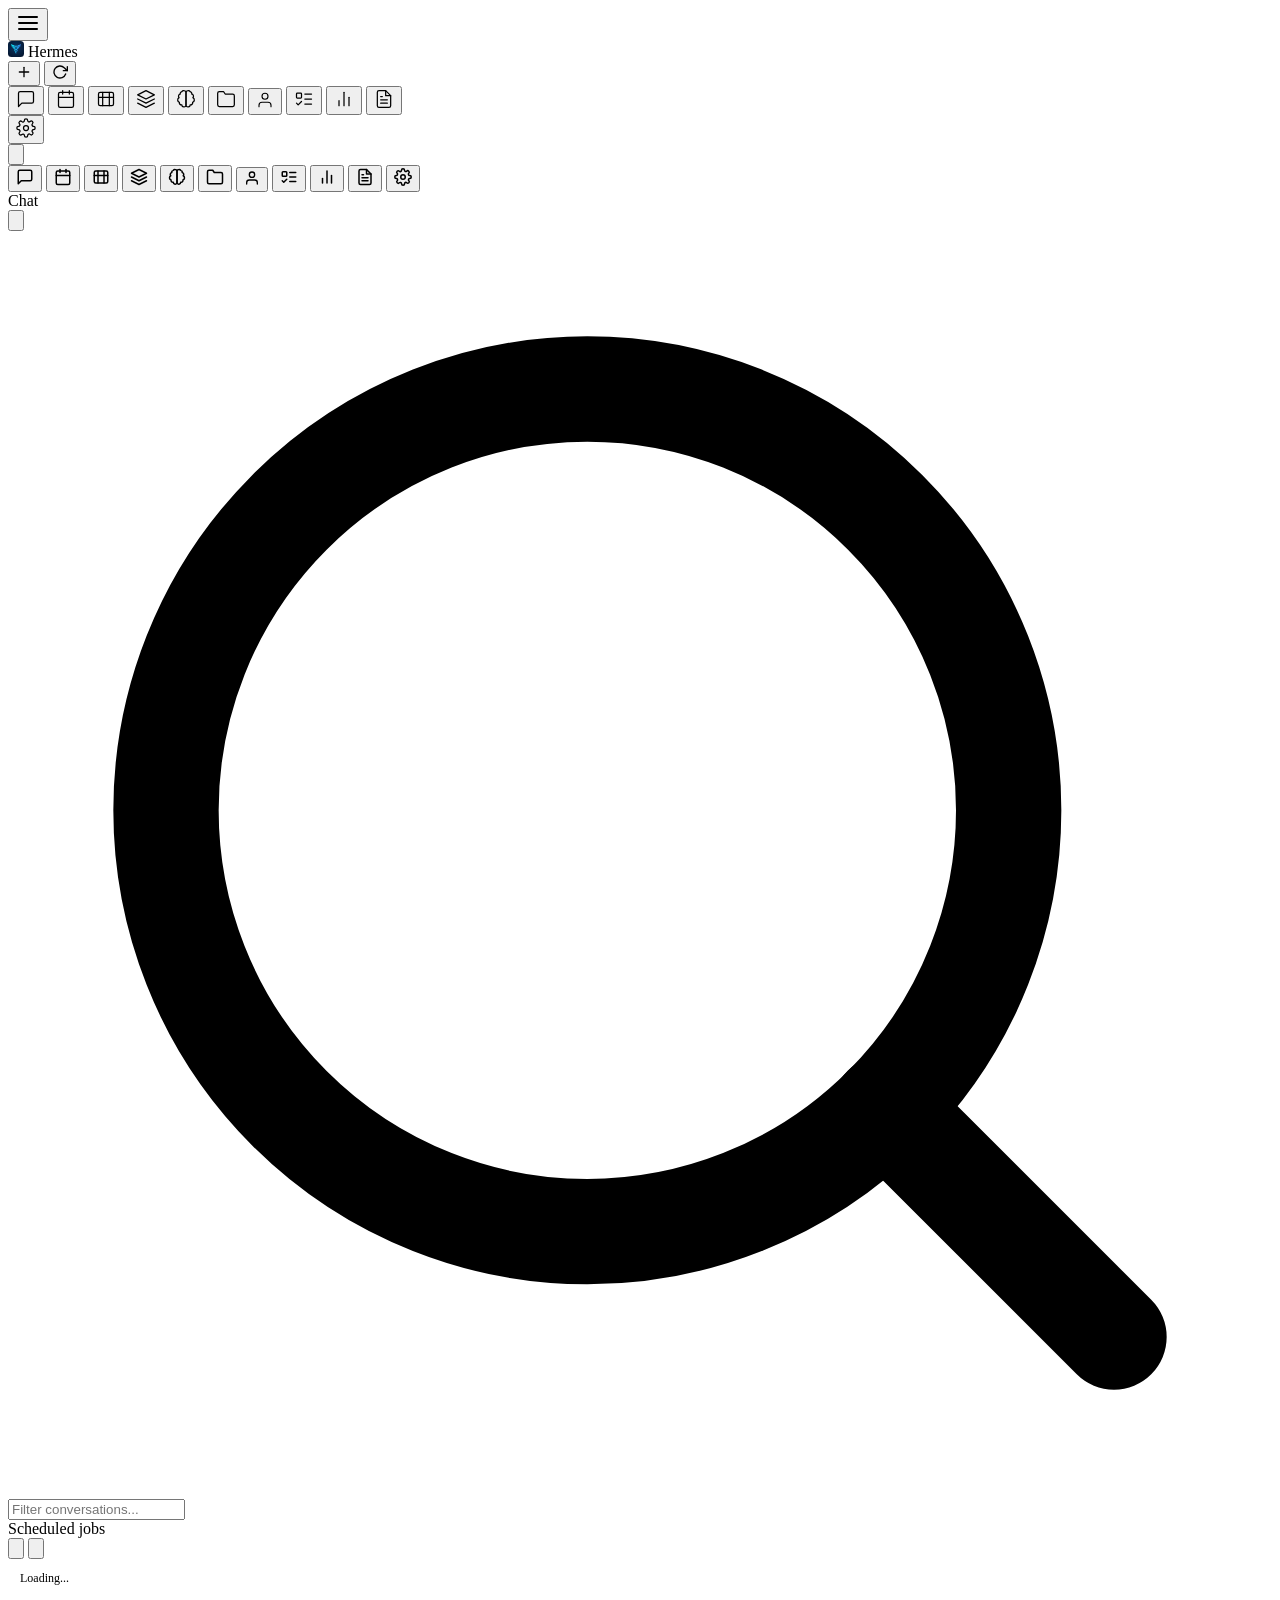
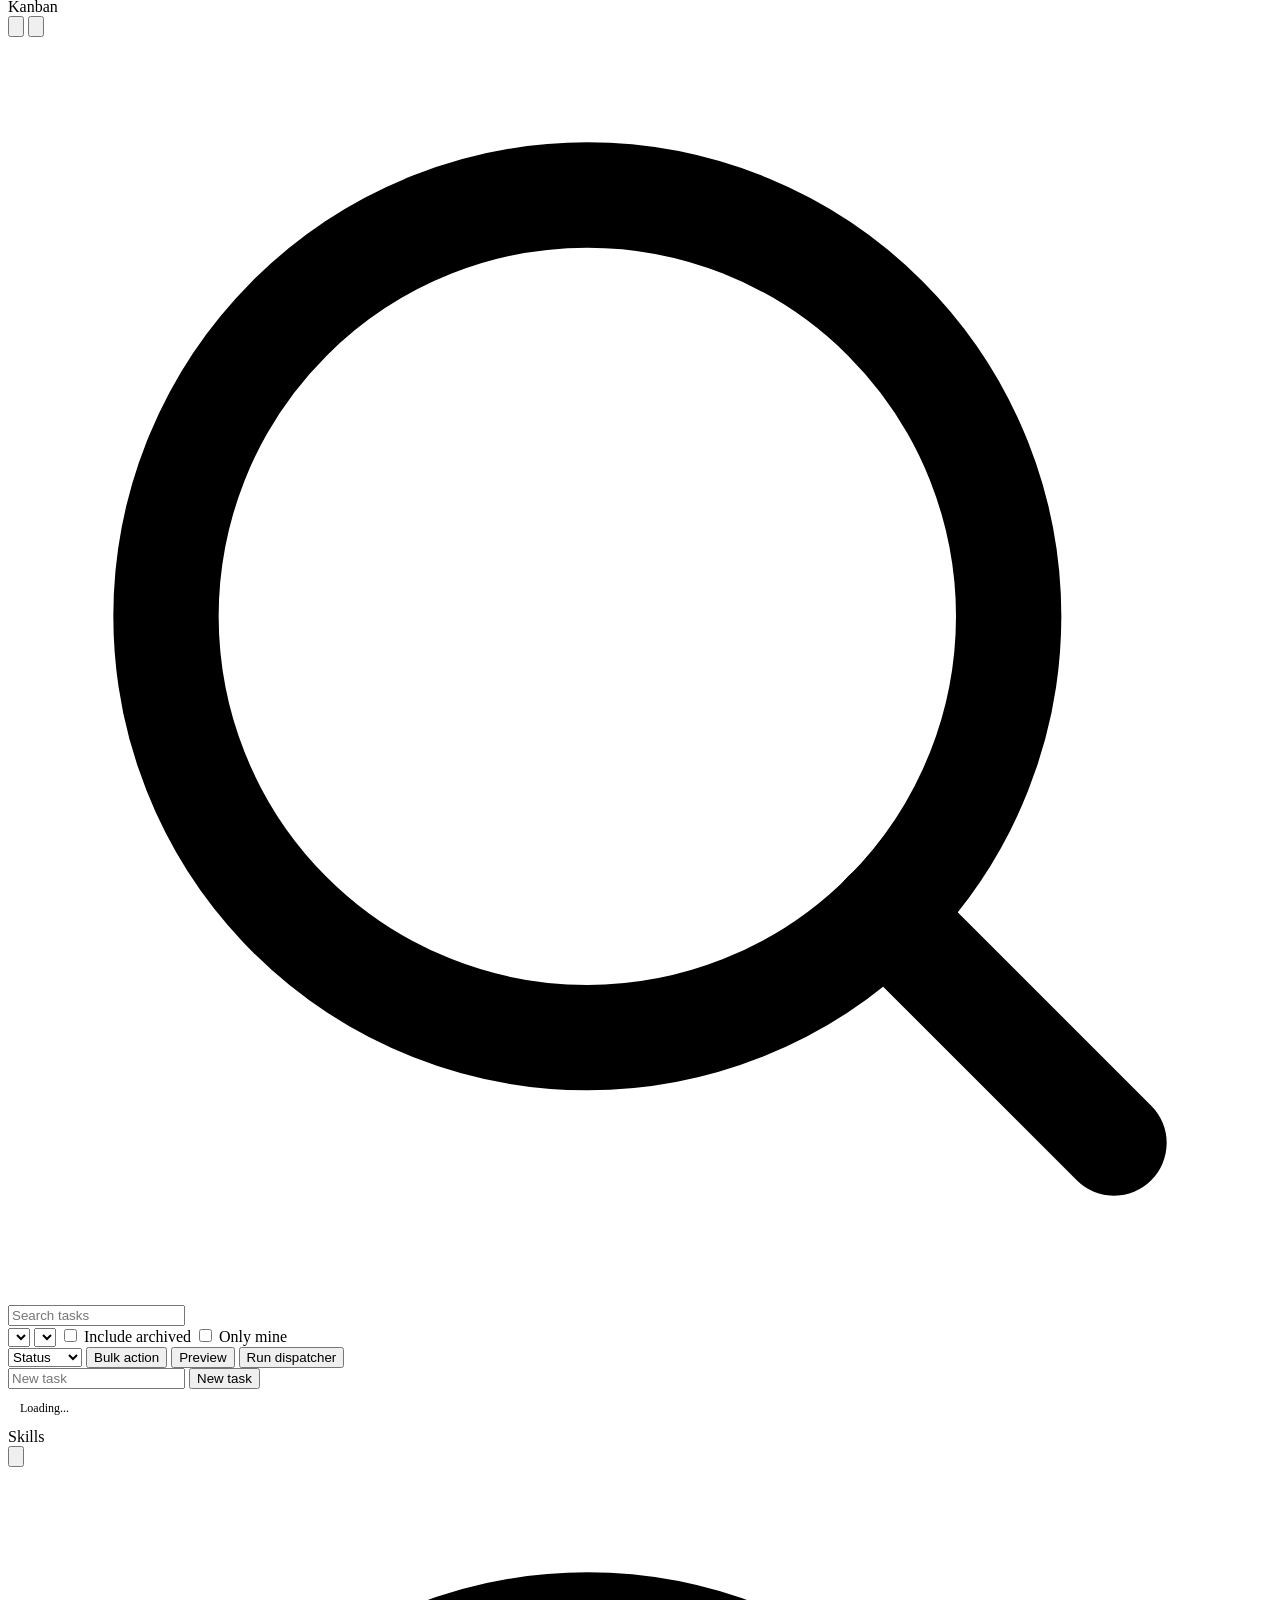
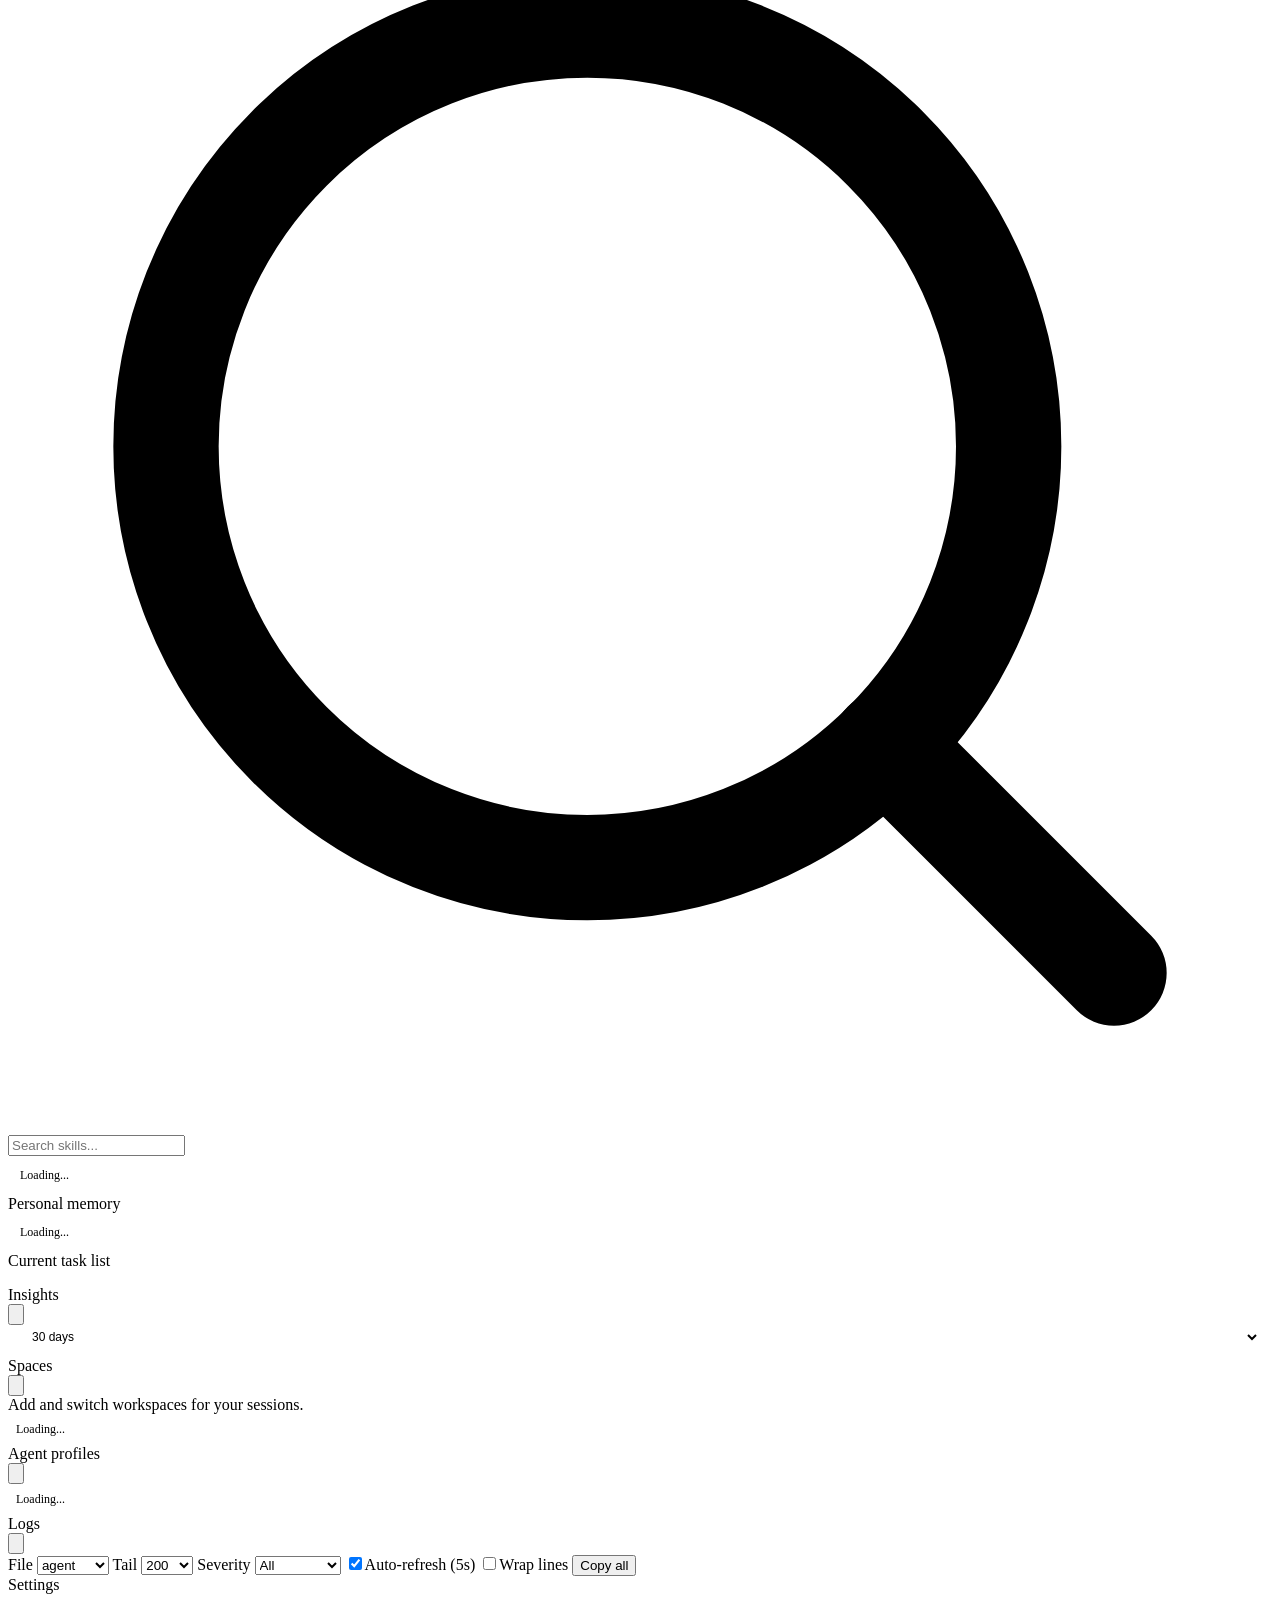
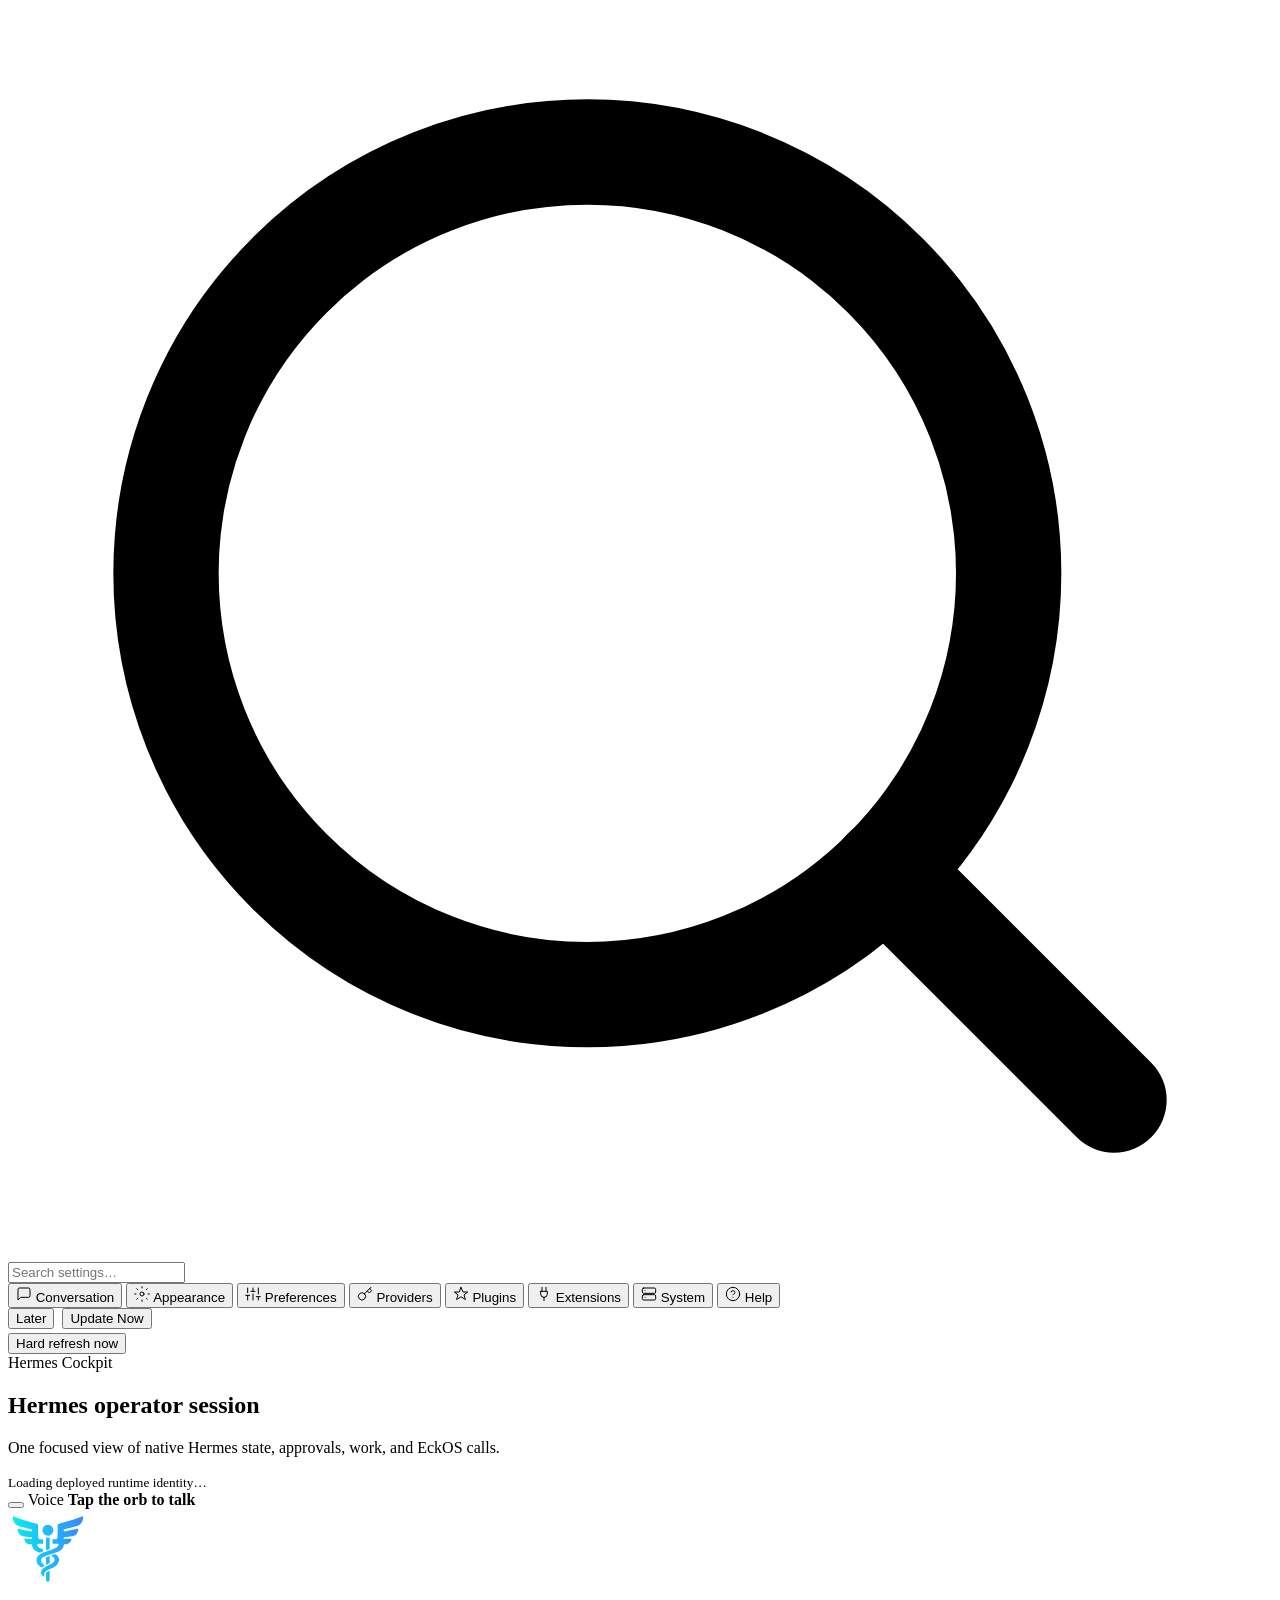
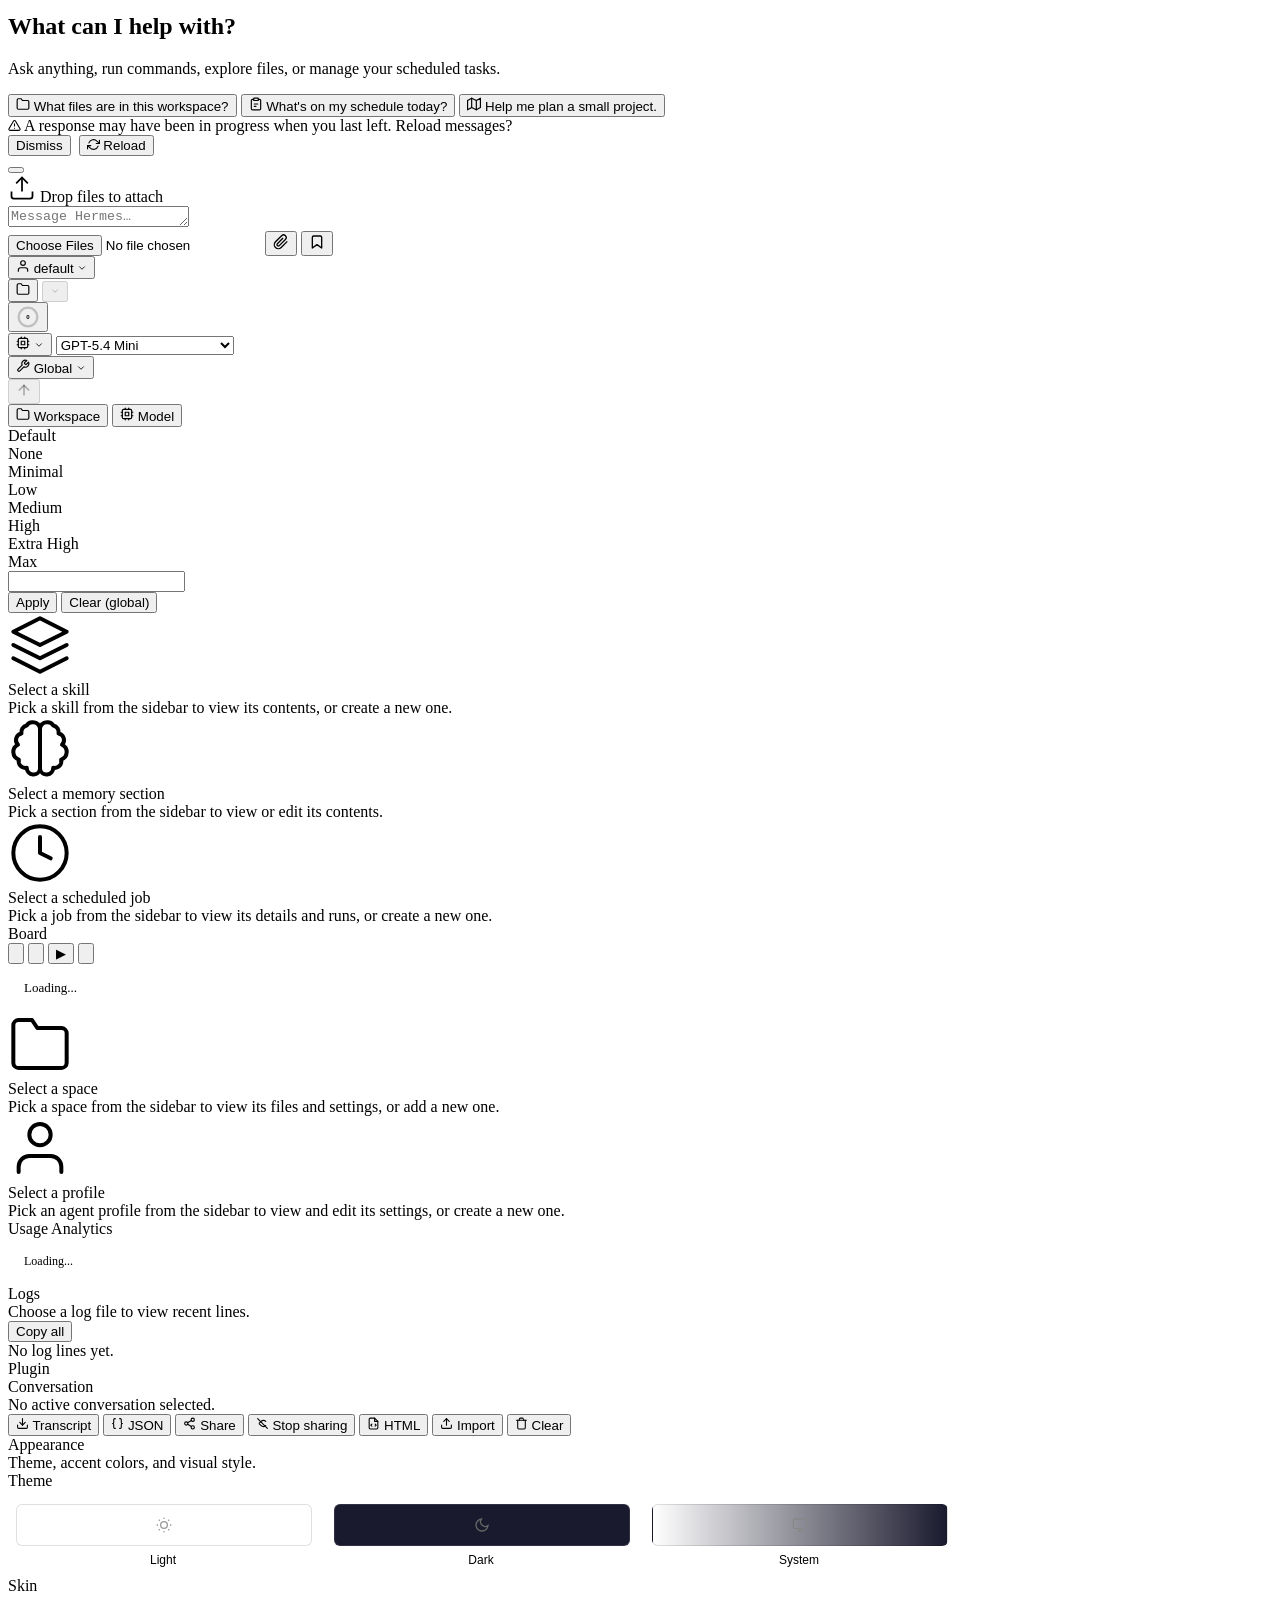
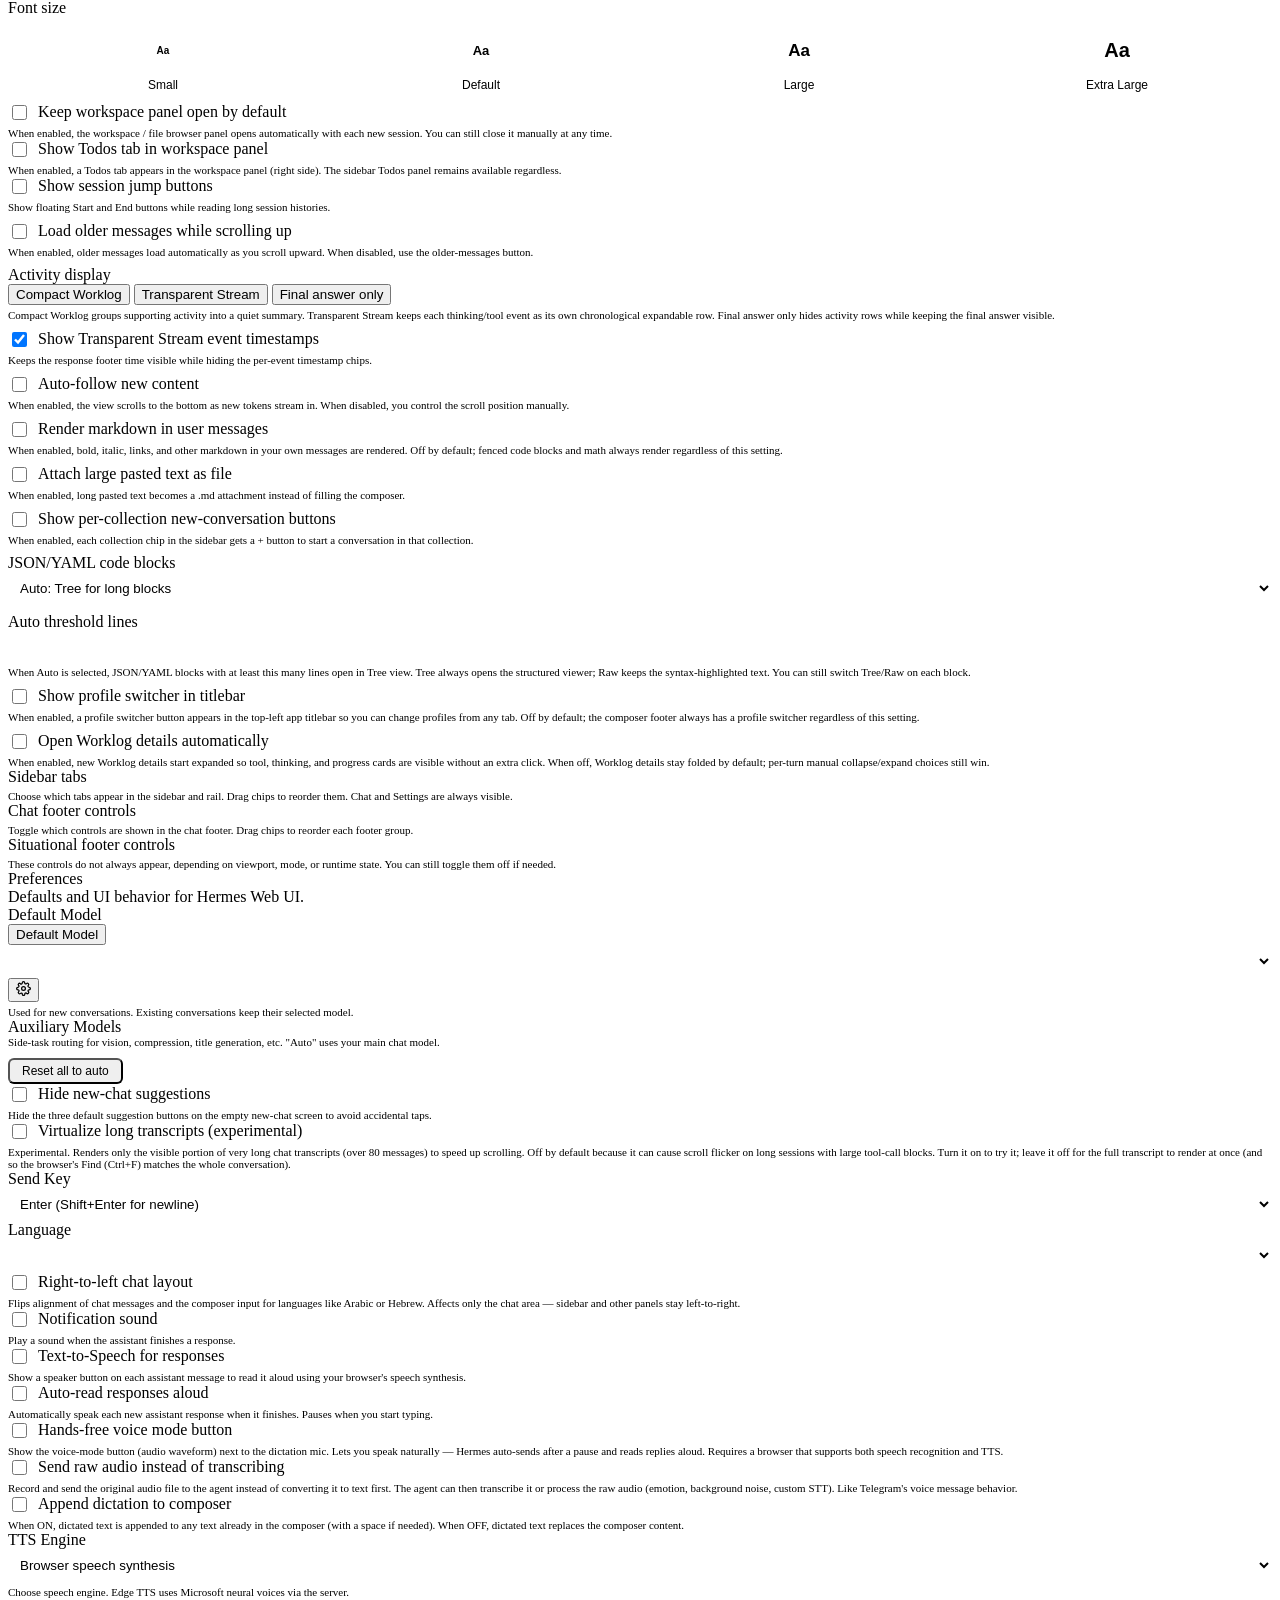
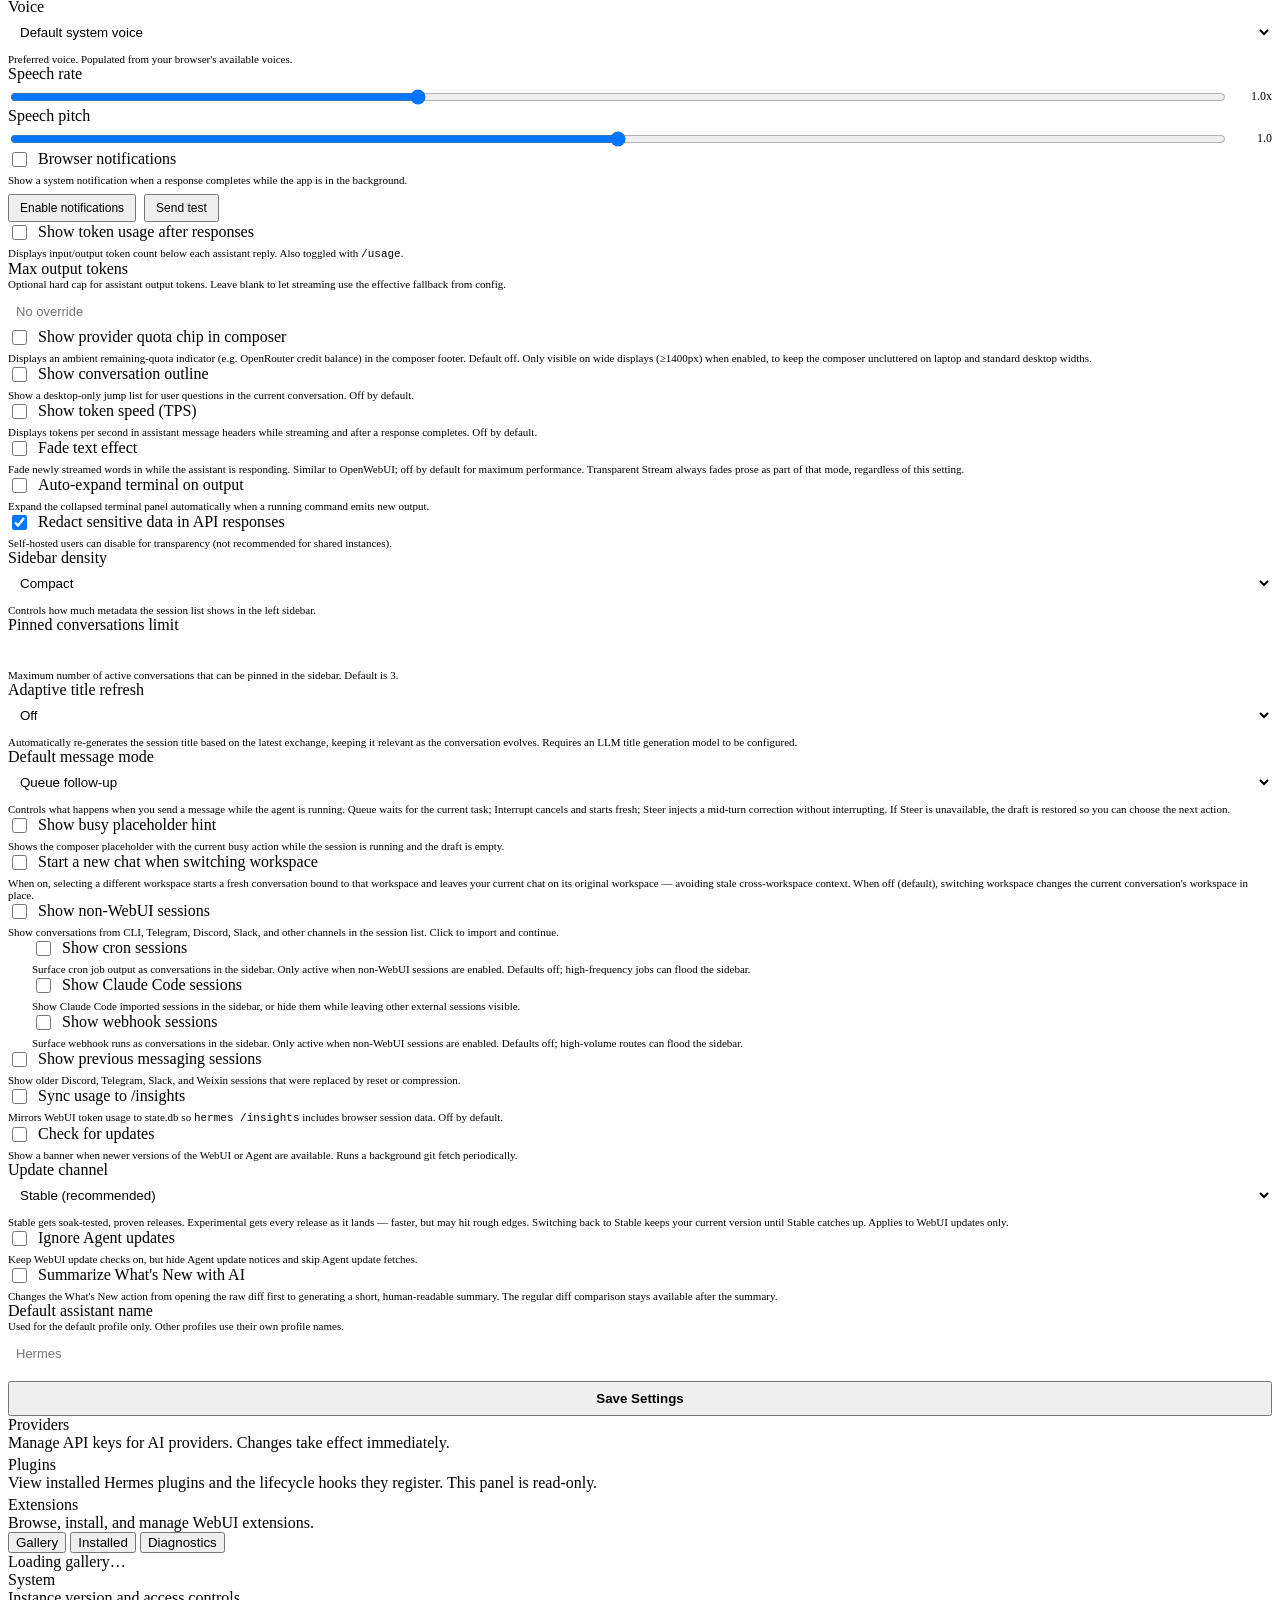
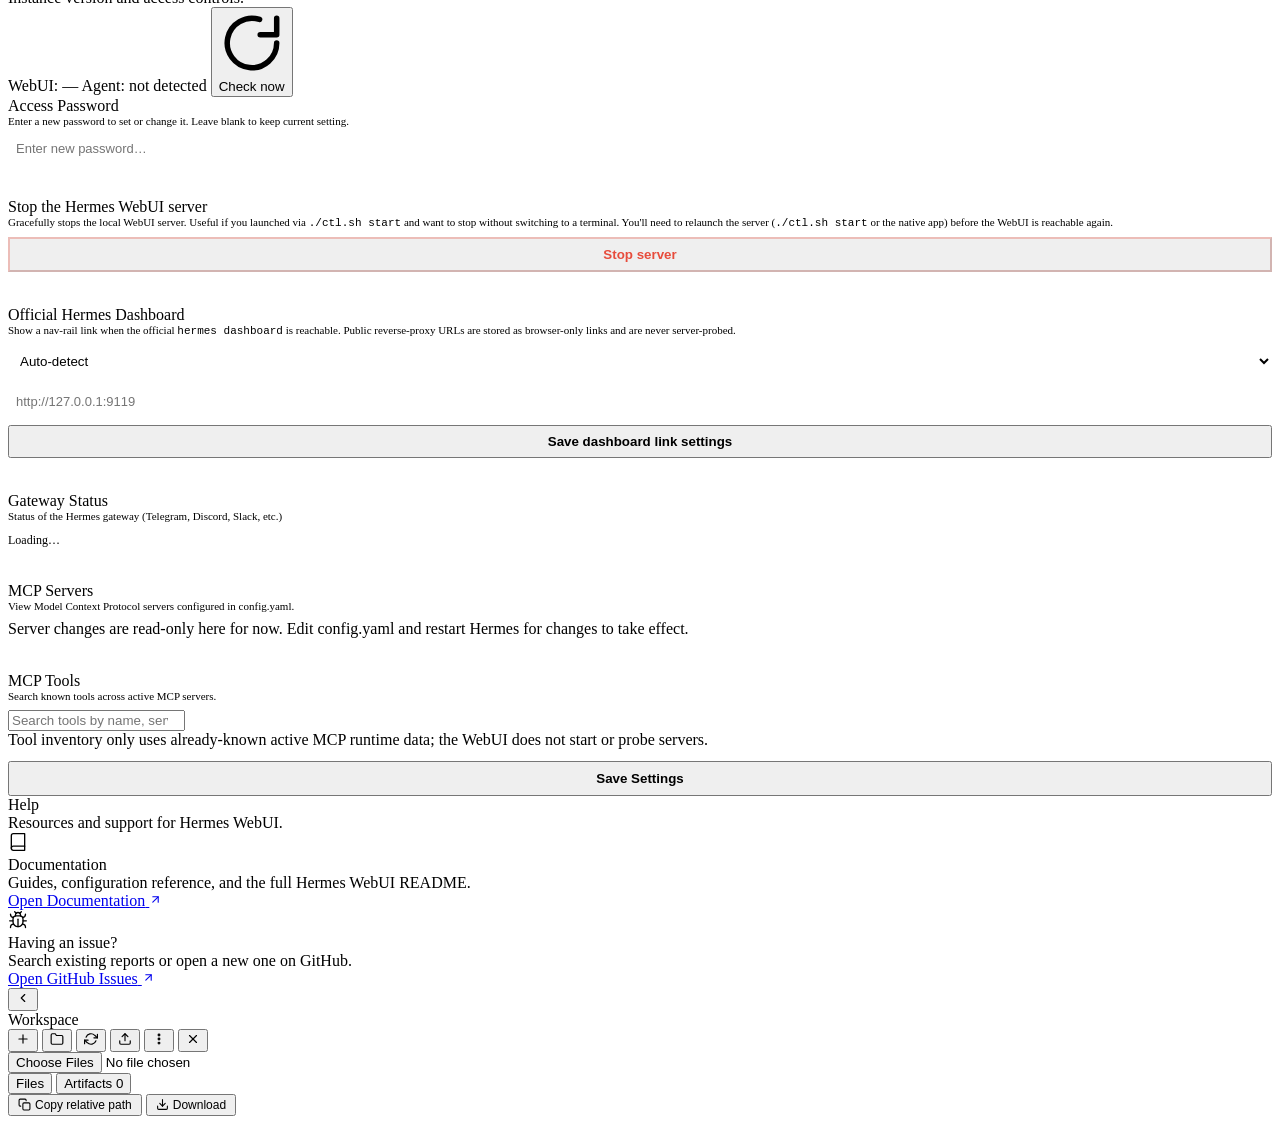
==== commit 333b0c46: "feat: make Hermes Cockpit the EckOS Calls control surface" ====
--- a/static/index.html
+++ b/static/index.html
@@ -7,7 +7,8 @@
 <!-- base href enables subpath mount support; all static paths must stay relative (no leading slash).
      MUST appear before manifest/favicon links so browsers resolve relative URLs against the
      correct base when the page is served from /session/<id> routes. See #2226. -->
-<script>(function(){var path=location.pathname,marker='/session/',i=path.indexOf(marker),p;i>=0?p=(path.slice(0,i+1)||'/'):p=(path.endsWith('/')?path:(path.replace(/\/[^\/]*$/,'/')||'/'));document.write('<base href="'+location.origin+p+'">');})()</script>
+<script>(function(){var path=location.pathname,clean=path.replace(/\/+$/,''),marker='/session/',i=path.indexOf(marker),p;i>=0?p=(path.slice(0,i+1)||'/'):/\/cockpit$/.test(clean)?p=(clean.replace(/\/cockpit$/,'/')||'/'):p=(path.endsWith('/')?path:(path.replace(/\/[^\/]*$/,'/')||'/'));document.write('<base href="'+location.origin+p+'">');})()</script>
+<script>(function(){if(/\/cockpit\/?$/.test(location.pathname))document.documentElement.dataset.mode='cockpit';})()</script>
 <link rel="icon" type="image/svg+xml" href="static/favicon.svg">
 <link rel="icon" type="image/png" sizes="32x32" href="static/favicon-32.png">
 <link rel="shortcut icon" href="static/favicon.ico">
@@ -429,6 +430,53 @@
       </div>
     </div>
     <div id="mainChat" class="main-view">
+    <section class="cockpit-command-deck" id="cockpitCommandDeck" aria-labelledby="cockpitModeTitle">
+      <div class="cockpit-command-copy">
+        <span class="cockpit-kicker" data-i18n="cockpit_mode_label">Hermes Cockpit</span>
+        <h1 id="cockpitModeTitle" data-i18n="cockpit_native_session">Hermes operator session</h1>
+        <p data-i18n="cockpit_native_description">One focused view of native Hermes state, approvals, work, and EckOS calls.</p>
+        <small id="cockpitRuntimeIdentity" class="cockpit-runtime-identity" role="status">Loading deployed runtime identity…</small>
+      </div>
+      <div class="cockpit-voice-status" data-cockpit-voice-state="idle" role="status" aria-live="polite">
+        <button class="cockpit-voice-orb" id="cockpitVoiceOrb" type="button" aria-label="Start live voice" title="Start live voice"><span></span></button>
+        <span class="cockpit-voice-copy">
+          <span data-i18n="cockpit_voice_label">Voice</span>
+          <strong id="cockpitVoiceStatusText" data-i18n="cockpit_voice_ready">Tap the orb to talk</strong>
+          <small id="cockpitVoiceTranscript" class="cockpit-voice-transcript"></small>
+        </span>
+        <span class="cockpit-voice-controls"><button id="cockpitVoiceMute" type="button" hidden>Mute</button><button id="cockpitVoiceEnd" type="button" hidden>End</button></span>
+        <audio id="cockpitVoiceAudio" autoplay hidden></audio>
+      </div>
+      <nav class="cockpit-panel-nav" id="cockpitPanelNav" aria-label="EckOS panels" data-i18n-aria-label="cockpit_panels_label"></nav>
+      <section class="cockpit-calls" hidden aria-hidden="true" id="cockpitCallsPanel" data-cockpit-tab="calls" aria-labelledby="cockpitCallsTitle">
+        <header>
+          <span><strong id="cockpitCallsTitle">EckOS Calls</strong><small id="cockpitCallsReadiness" role="status" aria-live="polite">Checking call service…</small></span>
+          <button id="cockpitCallsRefresh" type="button">Refresh</button>
+        </header>
+        <div class="cockpit-calls-grid">
+          <section><h2>Active call</h2><div id="cockpitActiveCall">No active call</div><button id="cockpitStopCall" type="button" hidden>Stop call</button></section>
+          <section><h2>Recent calls</h2><ol id="cockpitRecentCalls"><li>No recent calls</li></ol></section>
+          <section><h2>Transcript</h2><div id="cockpitCallTranscript">Select a call to inspect its transcript.</div></section>
+          <section><h2>Provider &amp; policy</h2><div id="cockpitCallProvider">Provider unavailable</div><div id="cockpitCallPolicy">Quiet hours and approval policy unavailable</div></section>
+        </div>
+      </section>
+      <section class="cockpit-live-screen" hidden aria-hidden="true" id="cockpitLiveScreen" aria-labelledby="cockpitScreenTitle">
+        <header>
+          <span class="cockpit-screen-presence" aria-hidden="true"></span>
+          <span>
+            <strong id="cockpitScreenTitle" data-i18n="cockpit_screen_title">Mac screen</strong>
+            <small id="cockpitScreenStatus" role="status" aria-live="polite">Waiting for a screen request</small>
+          </span>
+          <span class="cockpit-screen-actions">
+            <button id="cockpitScreenRefresh" type="button">Refresh</button>
+            <button id="cockpitScreenClose" type="button" aria-label="Close Mac screen">Close</button>
+          </span>
+        </header>
+        <figure>
+          <img id="cockpitScreenImage" alt="Latest Mac screen capture" decoding="async">
+        </figure>
+      </section>
+    </section>
     <div class="messages-shell">
       <button id="jumpToSessionStartBtn" class="session-jump-btn session-jump-btn--start" aria-label="Jump to beginning of session" data-i18n-aria-label="session_jump_start_label" data-i18n-title="session_jump_start_label" onclick="jumpToSessionStart()" style="display:none"><span aria-hidden="true">↑</span><span data-i18n="session_jump_start">Start</span></button>
       <button id="scrollToBottomBtn" class="scroll-to-bottom-btn" style="display:none" onclick="scrollToBottom()" aria-label="Scroll to bottom" data-i18n-aria-label="session_jump_end_label" data-i18n-title="session_jump_end_label"><span aria-hidden="true">↓</span><span class="session-jump-btn__text" data-i18n="session_jump_end">End</span></button>
@@ -1095,9 +1143,9 @@
             <div class="settings-field" style="margin-top:8px">
               <label style="display:flex;align-items:center;gap:8px;cursor:pointer">
                 <input type="checkbox" id="settingsProjectQuickCreate" style="width:15px;height:15px;accent-color:var(--accent)">
-                <span data-i18n="settings_label_project_quick_create">Show per-project new-conversation buttons</span>
-              </label>
-              <div style="font-size:11px;color:var(--muted);margin-top:4px" data-i18n="settings_desc_project_quick_create">When enabled, each project chip in the sidebar gets a + button to start a conversation in that project.</div>
+                <span data-i18n="settings_label_project_quick_create">Show per-collection new-conversation buttons</span>
+              </label>
+              <div style="font-size:11px;color:var(--muted);margin-top:4px" data-i18n="settings_desc_project_quick_create">When enabled, each collection chip in the sidebar gets a + button to start a conversation in that collection.</div>
             </div>
             <div class="settings-field" style="margin-top:8px">
               <label for="settingsStructuredCodeMode" data-i18n="settings_label_structured_code">JSON/YAML code blocks</label>
@@ -1607,12 +1655,9 @@
             <!-- MCP Servers Section -->
             <div class="settings-field" style="margin-top:18px;padding-top:16px;border-top:1px solid var(--border)">
               <label data-i18n="mcp_servers_title">MCP Servers</label>
-              <div style="font-size:11px;color:var(--muted);margin-bottom:8px" data-i18n="mcp_servers_desc">Manage Model Context Protocol servers used by the agent.</div>
+              <div style="font-size:11px;color:var(--muted);margin-bottom:8px" data-i18n="mcp_servers_desc">View Model Context Protocol servers configured in config.yaml.</div>
               <div id="mcpServerList"></div>
-              <button type="button" class="sm-btn" id="mcpAddServerBtn" onclick="openMcpServerCreate()" data-i18n="mcp_add_server" style="margin-top:8px">+ Add Server</button>
-              <div id="mcpWriteCapabilityHint" class="mcp-restart-hint" style="display:none"></div>
-              <div id="mcpServerFormWrap" style="display:none;margin-top:12px"></div>
-              <div class="mcp-restart-hint" data-i18n="mcp_reload_hint">Changes take effect after the agent reloads its MCP servers.</div>
+              <div class="mcp-restart-hint" data-i18n="mcp_restart_hint">Server changes are read-only here for now. Edit config.yaml and restart Hermes for changes to take effect.</div>
             </div>
             <!-- MCP Tools Section -->
             <div class="settings-field" style="margin-top:18px;padding-top:16px;border-top:1px solid var(--border)">
@@ -1759,6 +1804,7 @@
 </div>
 <div class="toast" id="toast"></div>
 <script src="static/i18n.js?v=__WEBUI_VERSION__" defer></script>
+<script src="static/cockpit.js?v=__WEBUI_VERSION__" defer></script>
 <script src="static/icons.js?v=__WEBUI_VERSION__" defer></script>
 <script src="static/assistant_turn_anchors.js?v=__WEBUI_VERSION__" defer></script>
 <script src="static/ui.js?v=__WEBUI_VERSION__" defer></script>
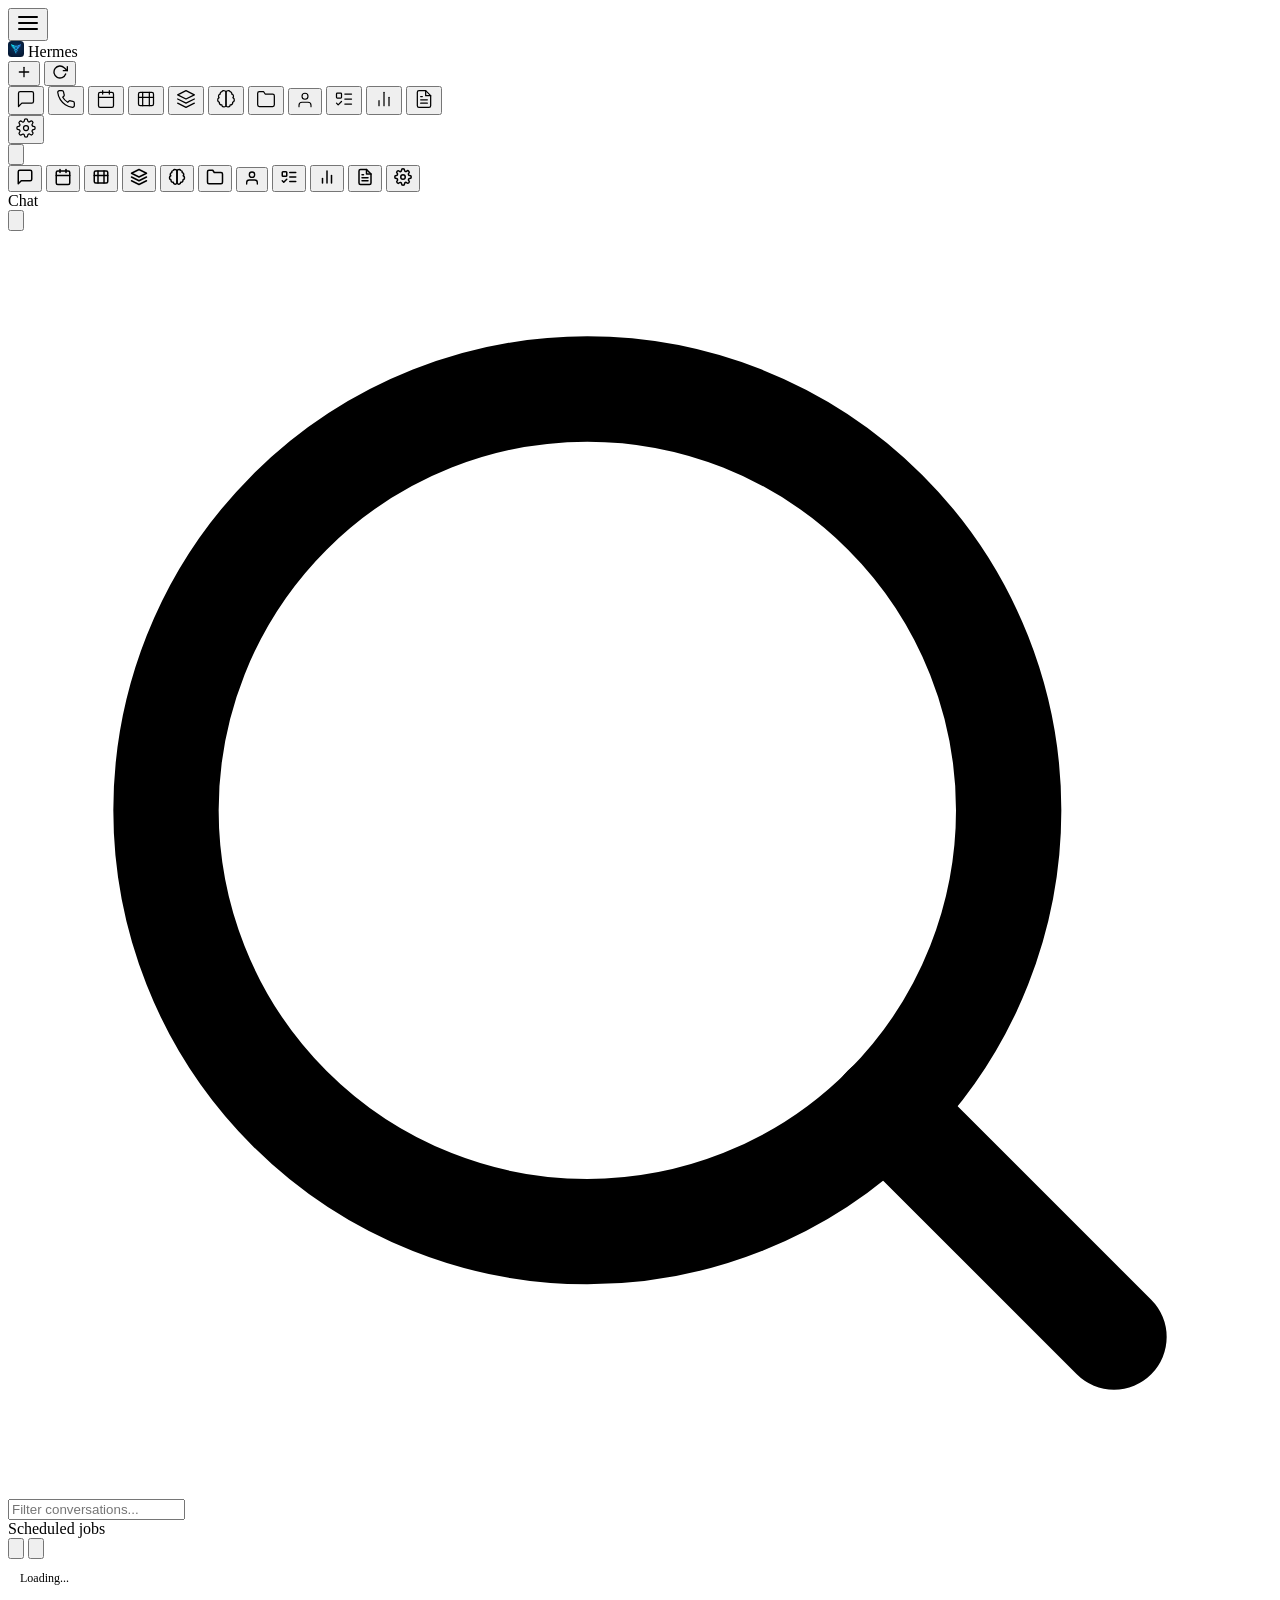
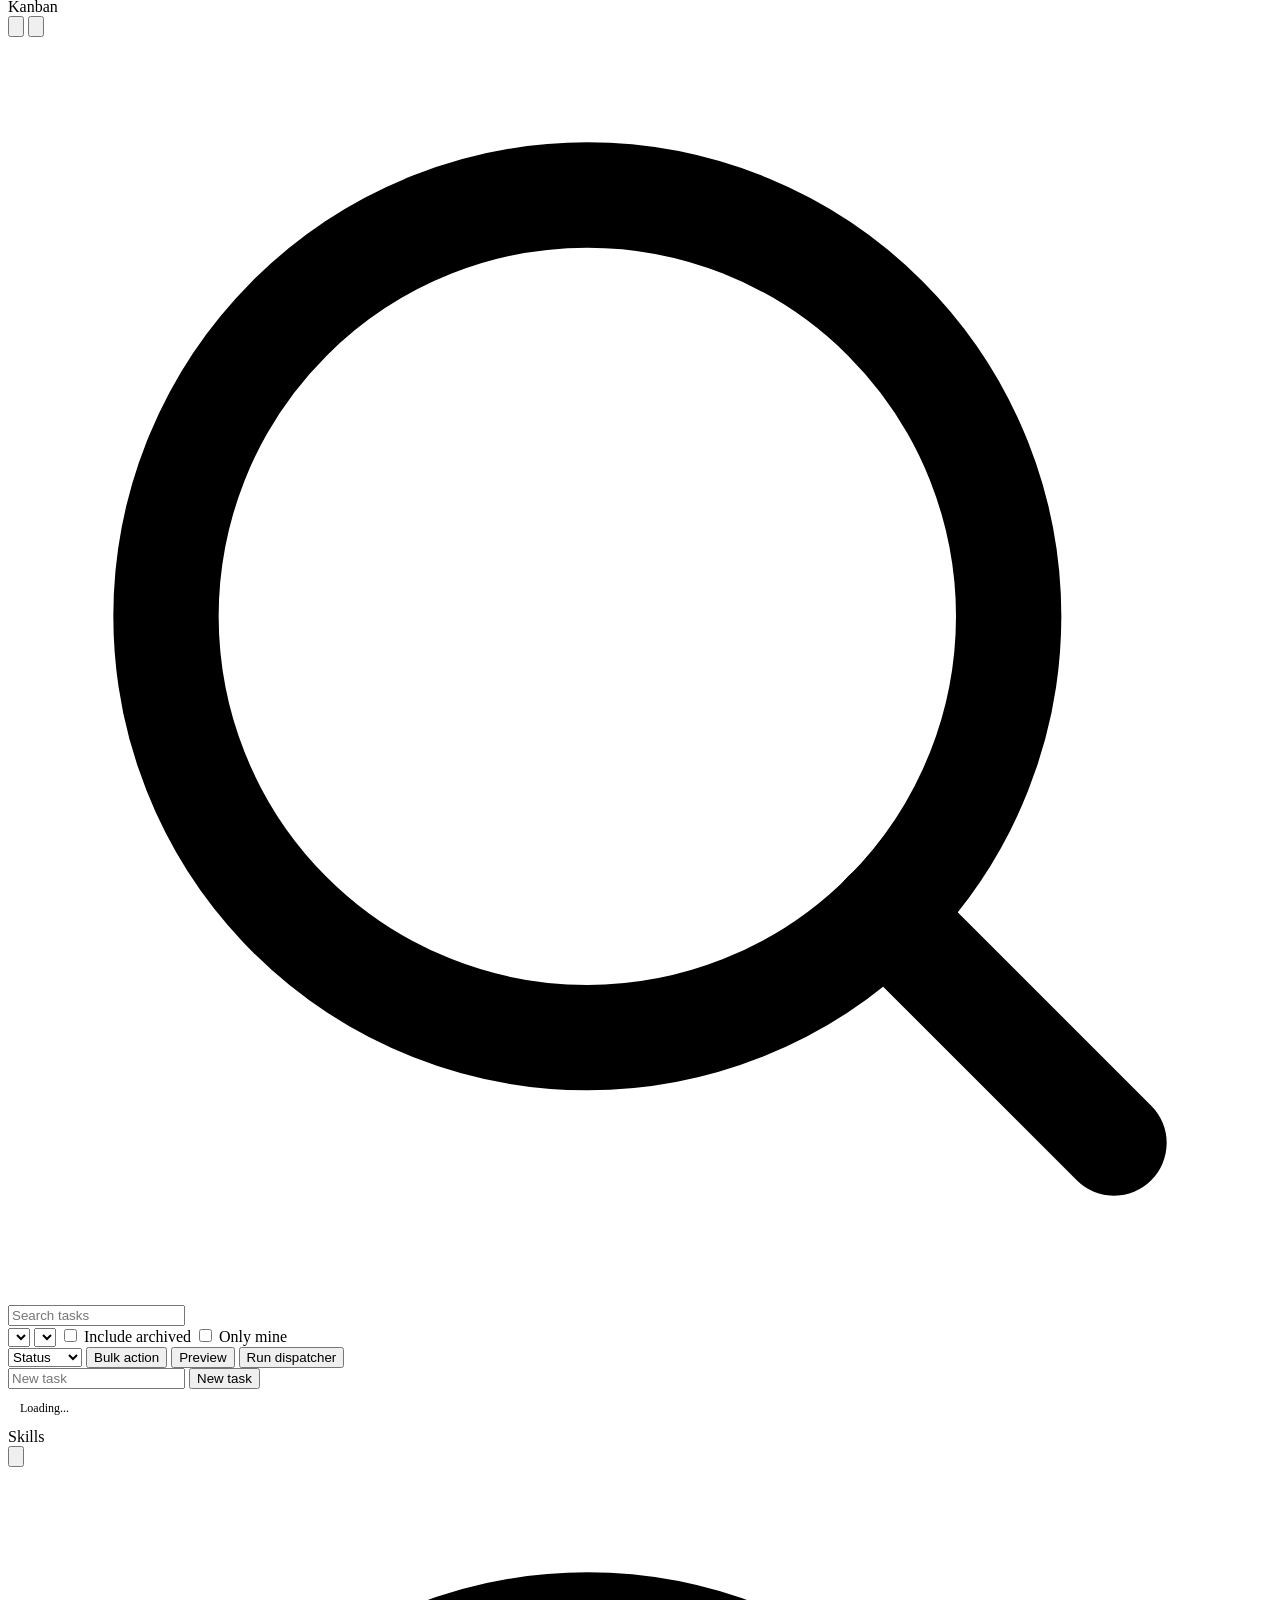
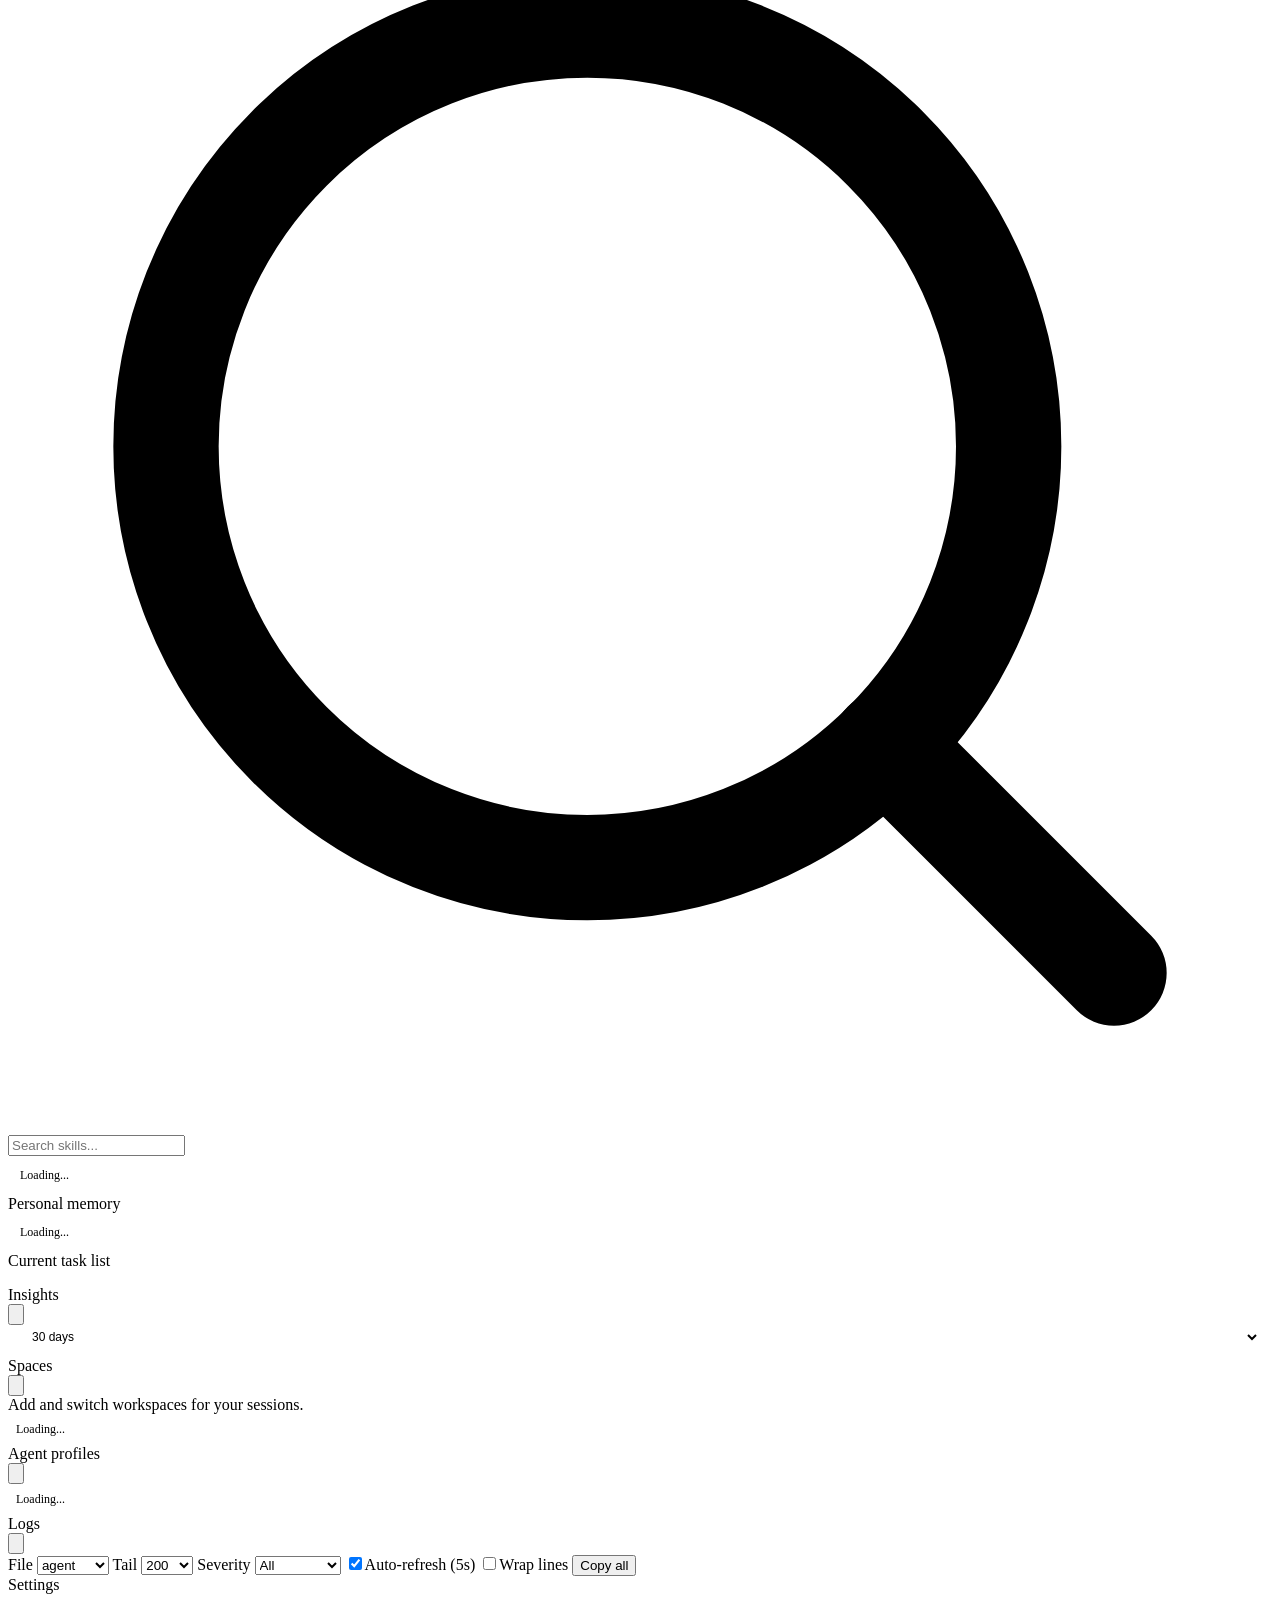
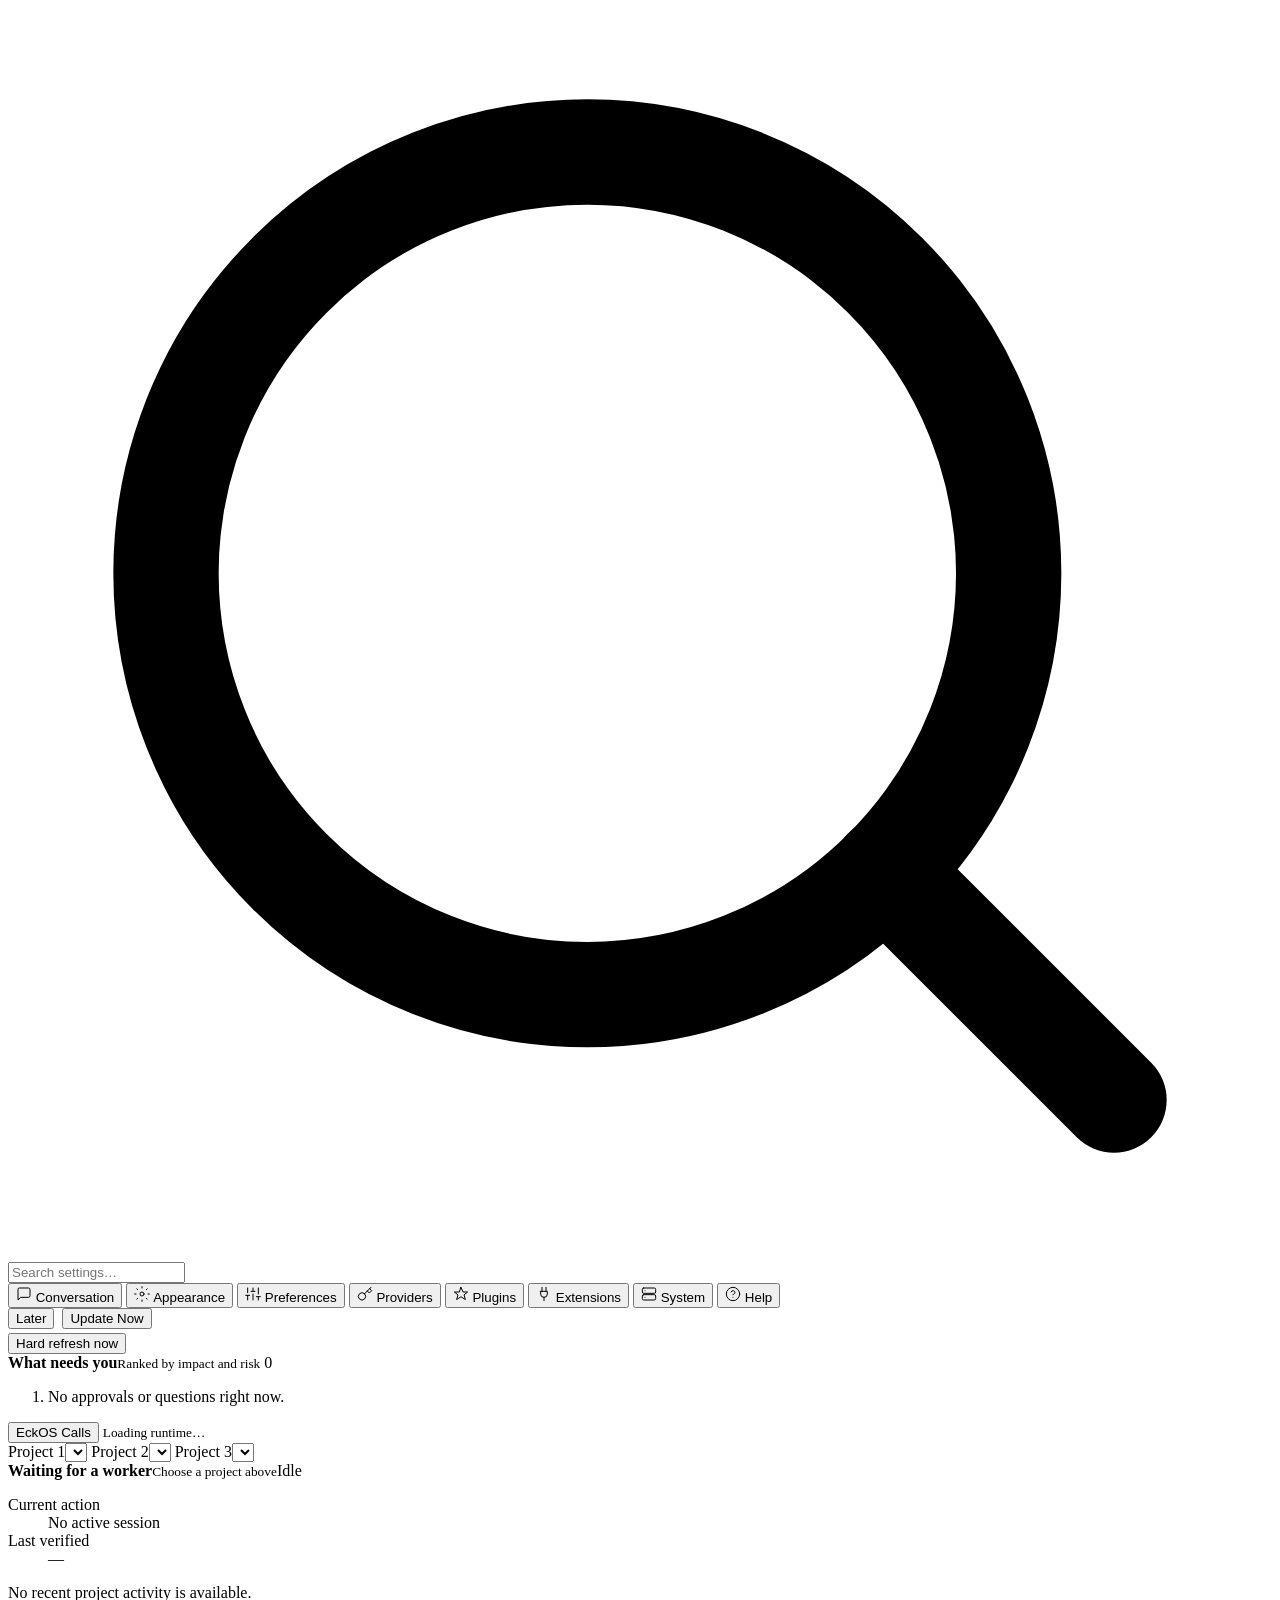
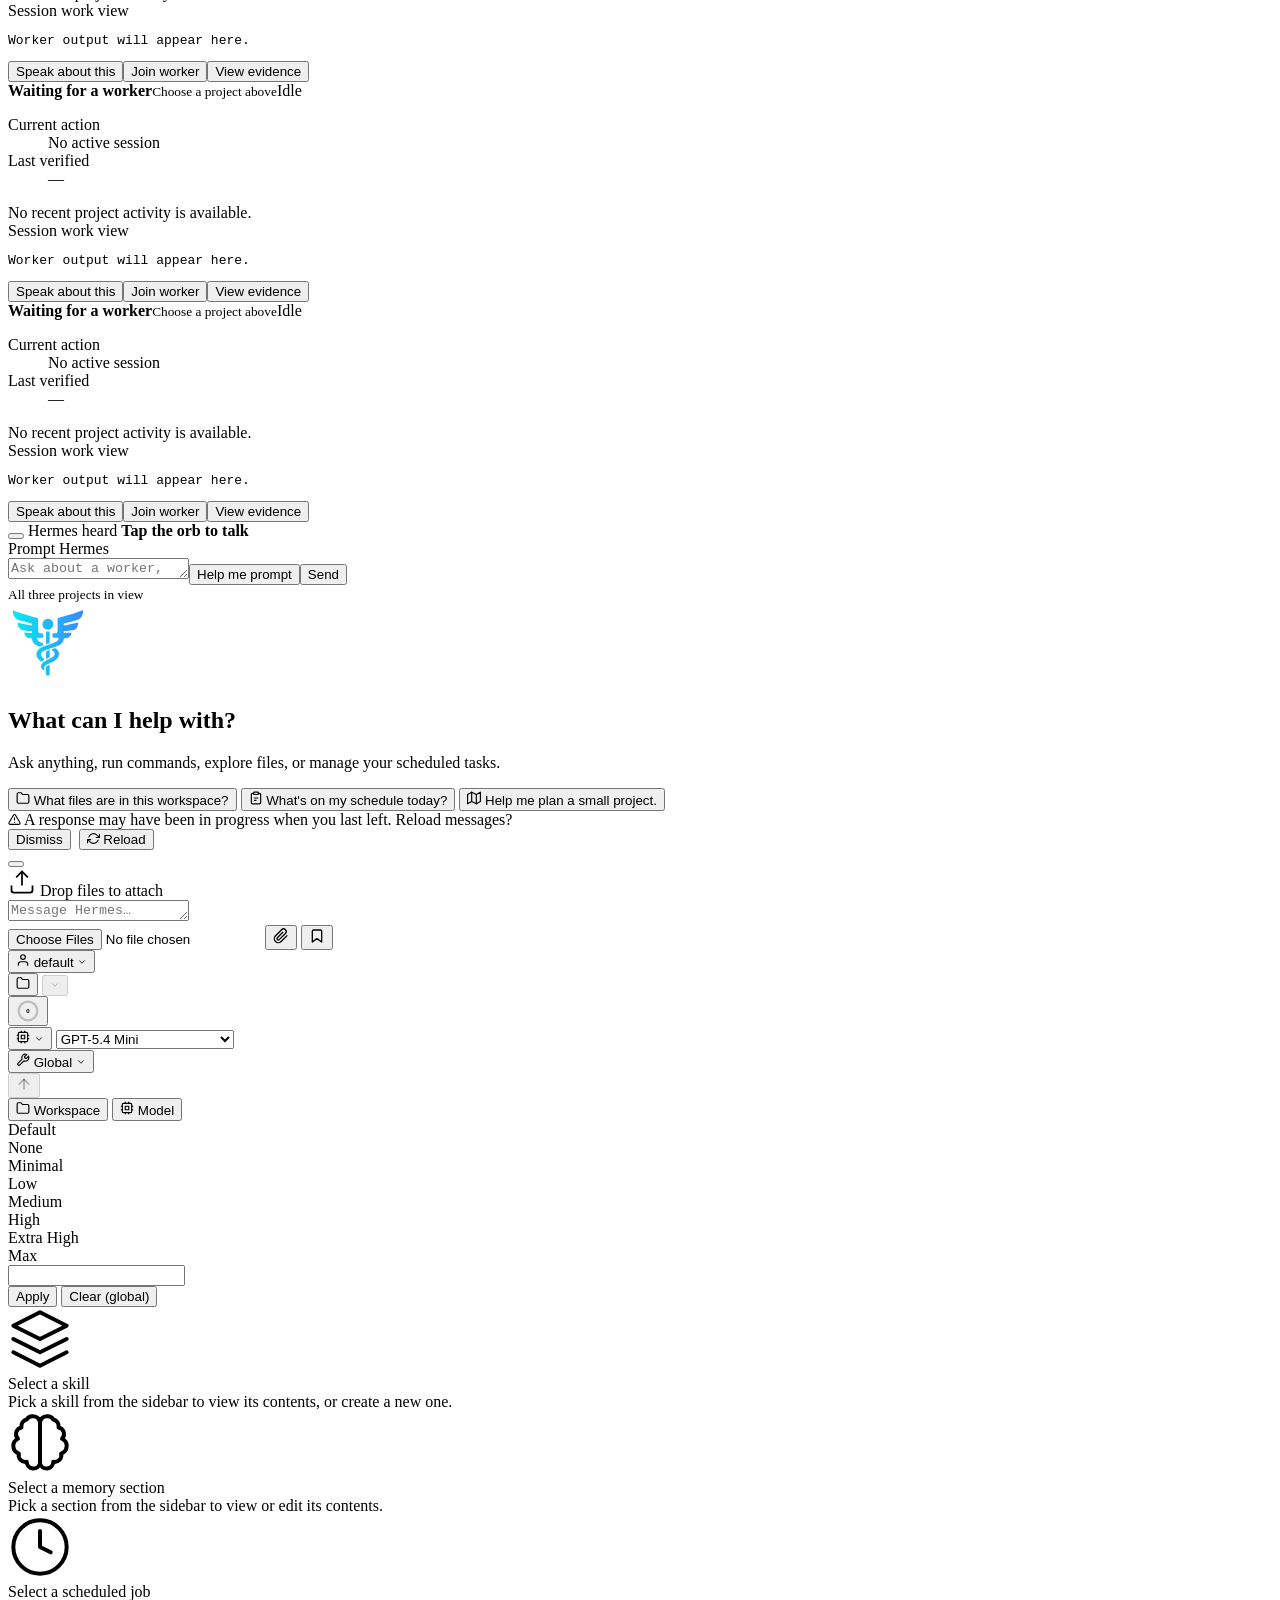
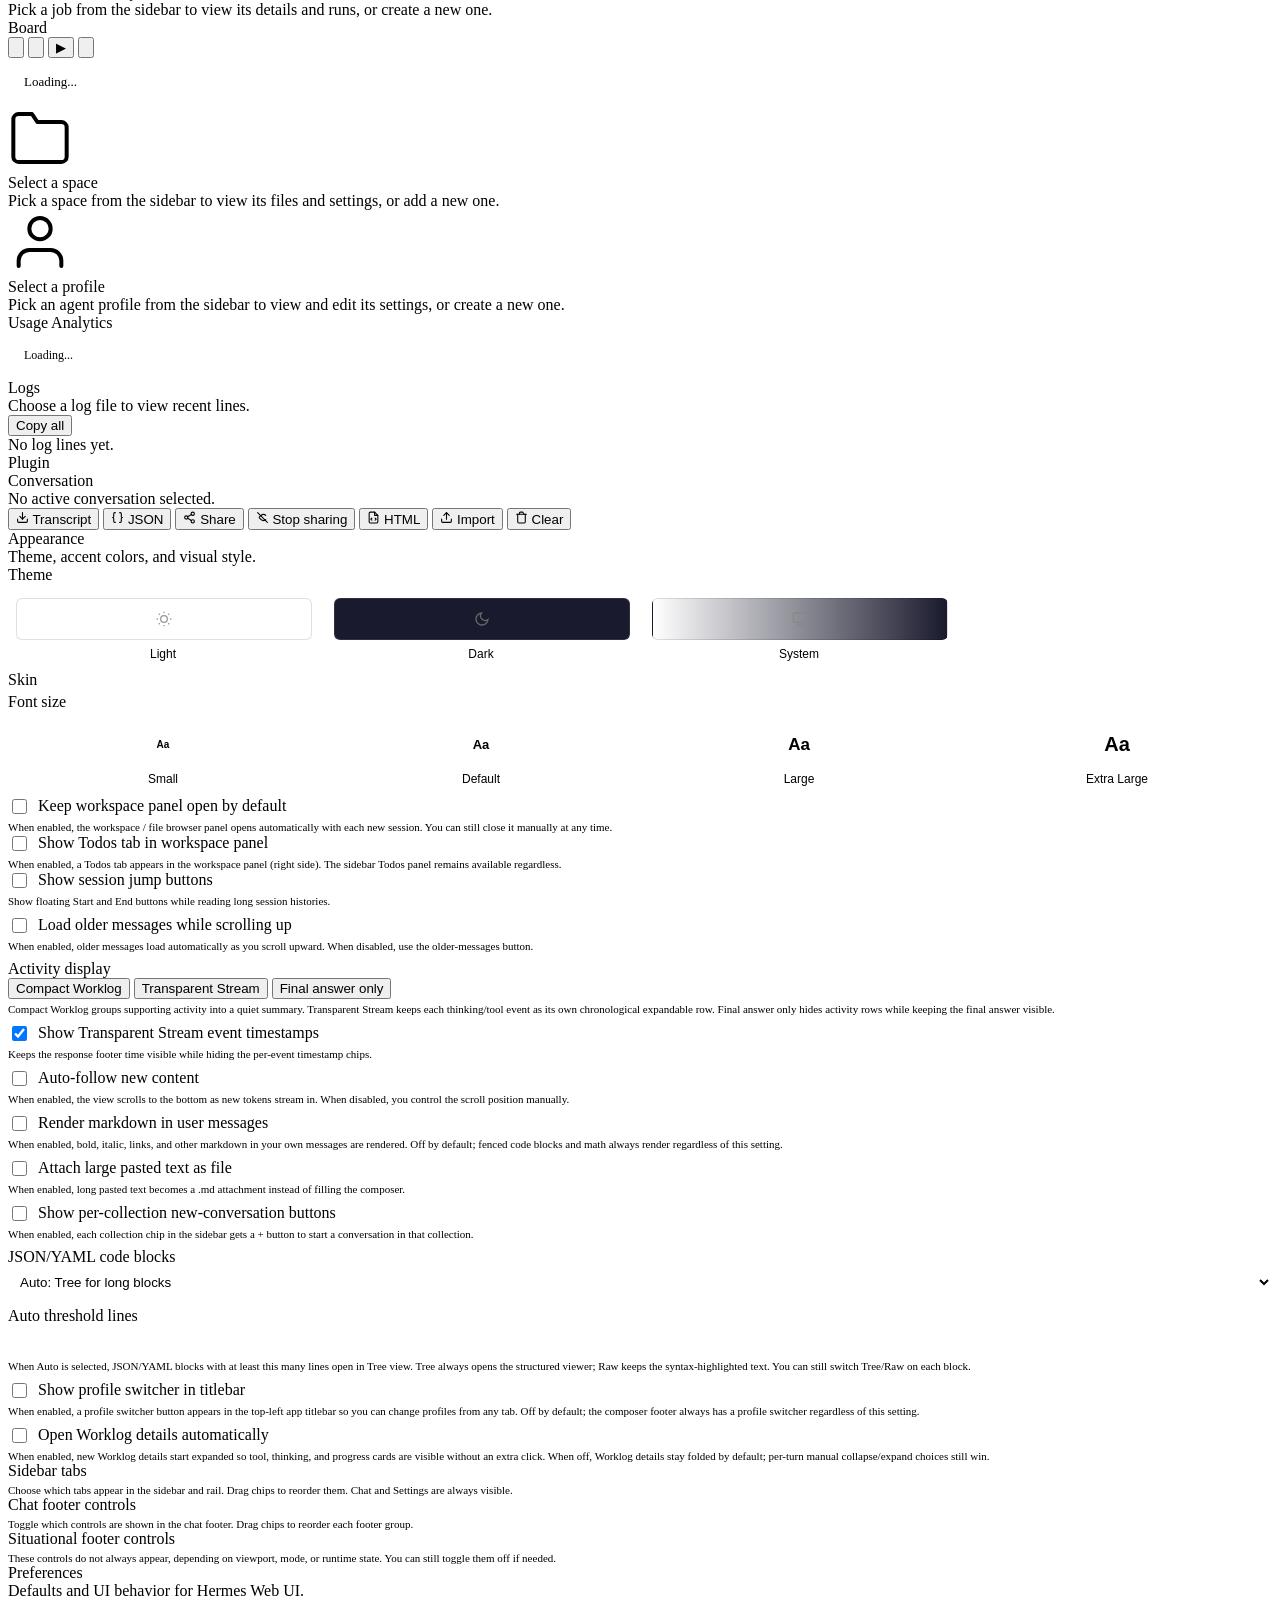
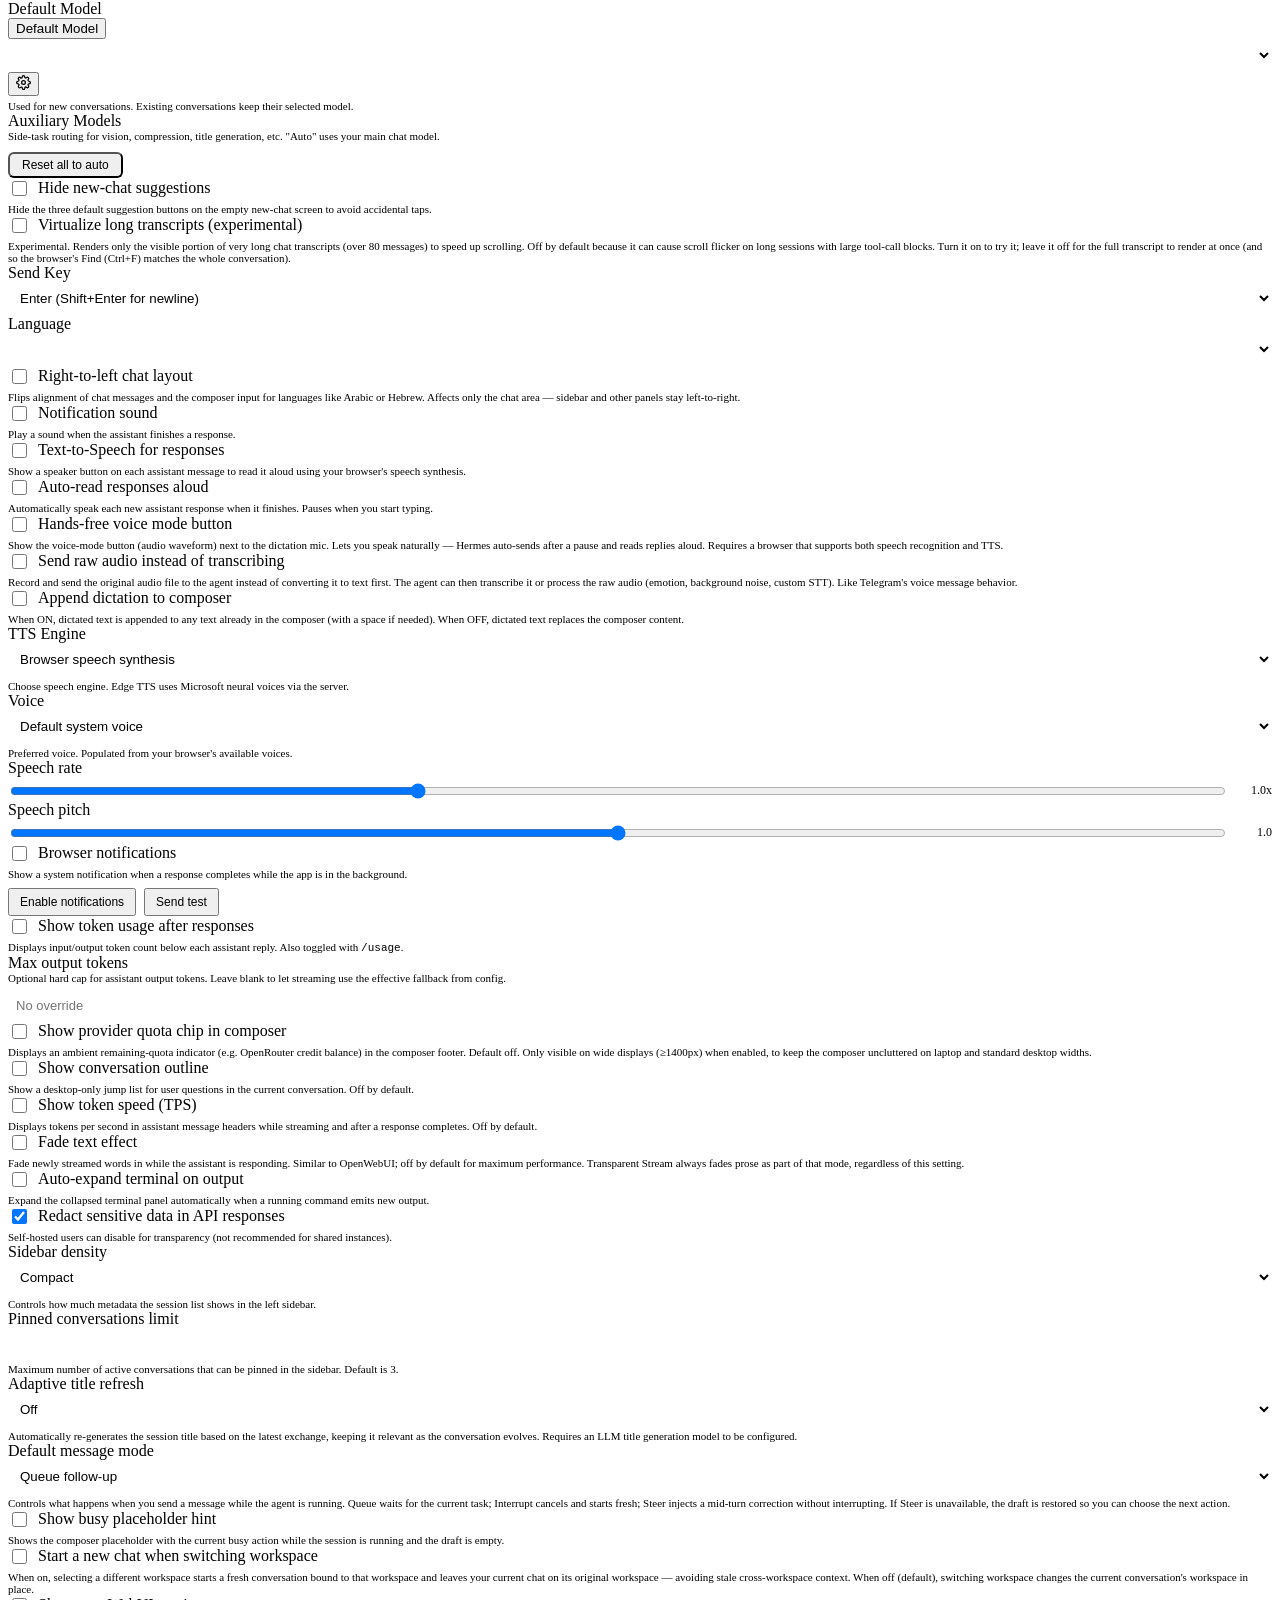
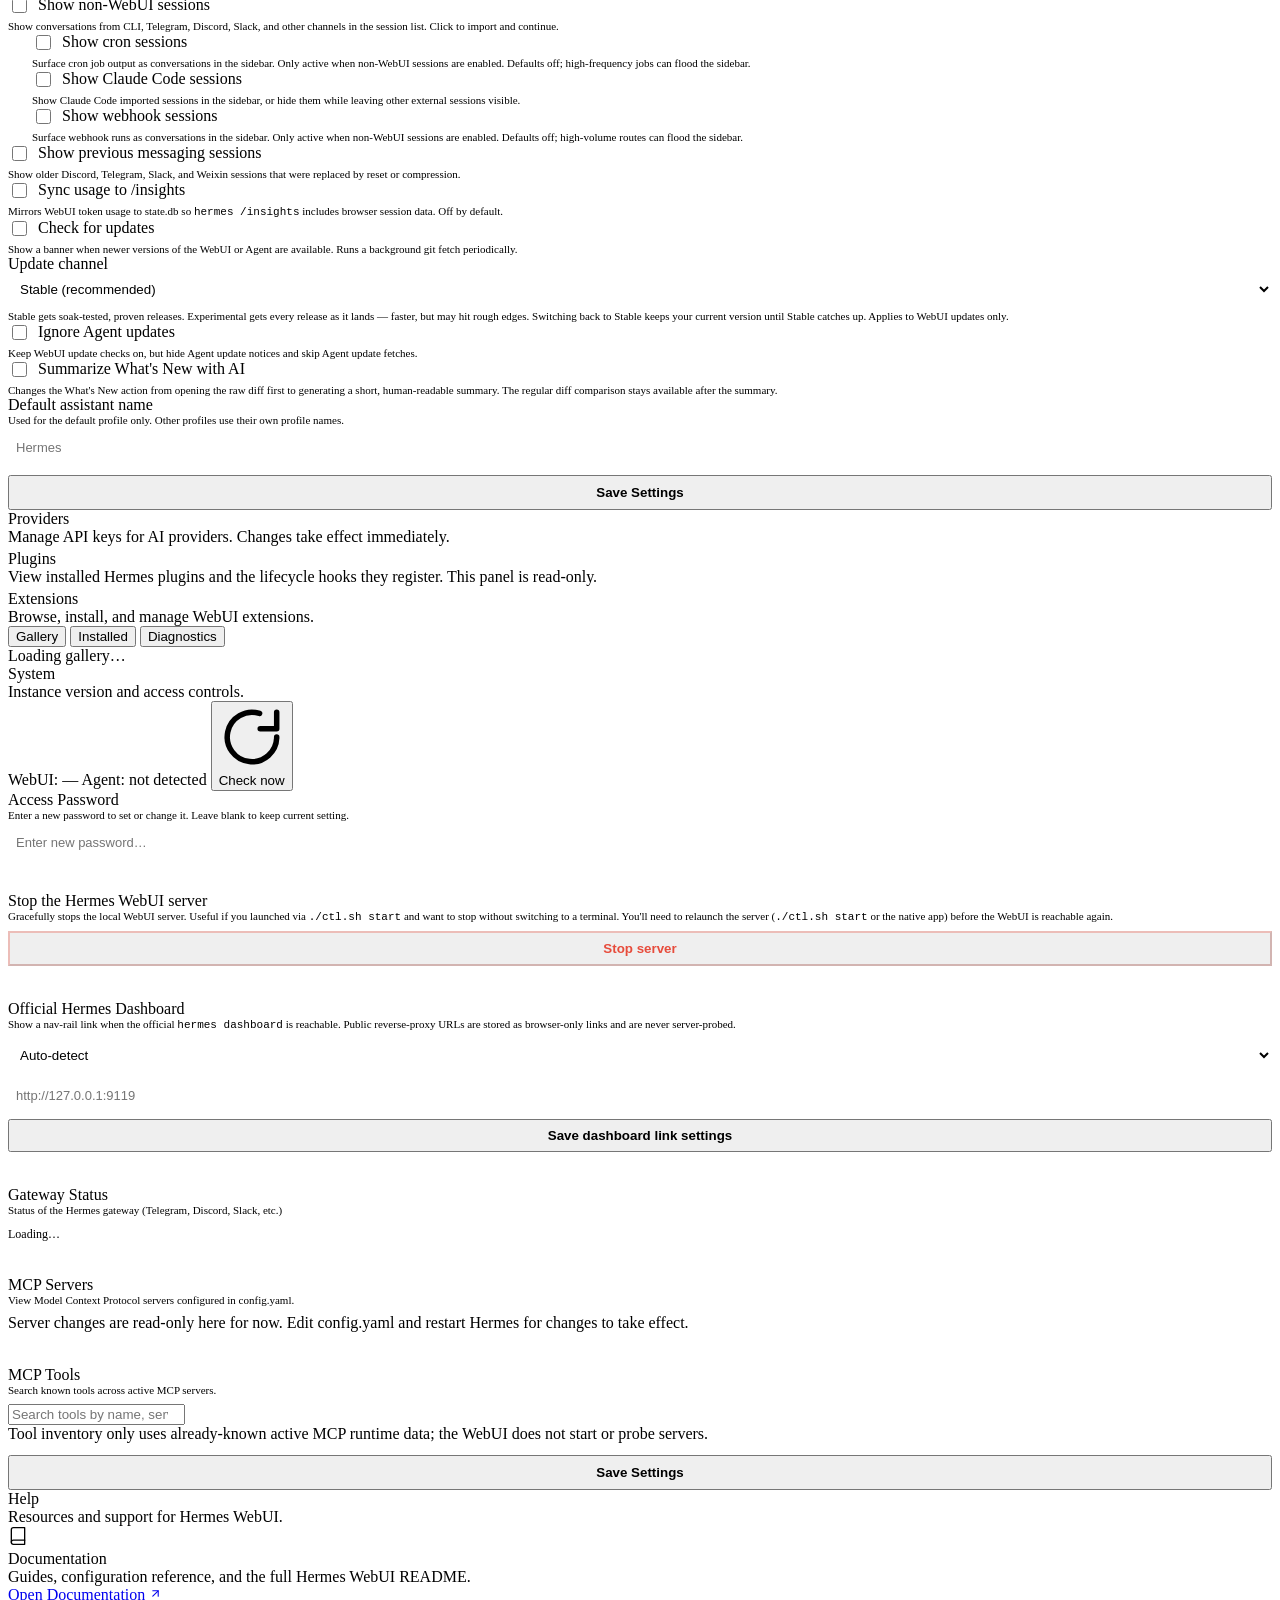
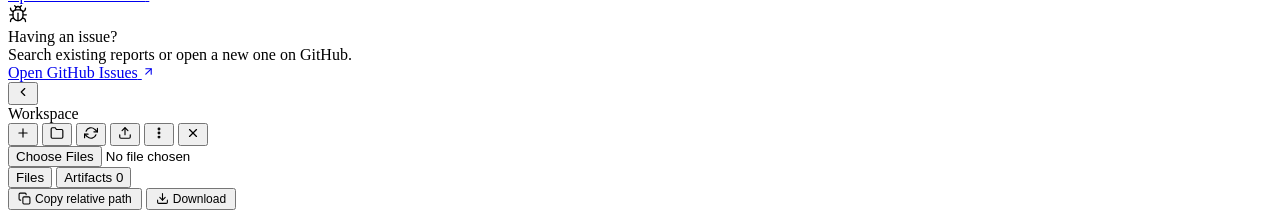
==== commit 84ae6b8e: "feat: refine Hermes Cockpit supervisor workdesk" ====
--- a/static/index.html
+++ b/static/index.html
@@ -154,6 +154,7 @@
 <div class="layout">
   <nav class="rail" aria-label="Primary navigation">
     <button class="rail-btn nav-tab active has-tooltip" data-panel="chat" onclick="switchPanel('chat',{fromRailClick:true})" data-tooltip="Chat" data-i18n-title="tab_chat" aria-label="Chat"><svg width="20" height="20" viewBox="0 0 24 24" fill="none" stroke="currentColor" stroke-width="1.5" stroke-linecap="round" stroke-linejoin="round" aria-hidden="true"><path d="M21 15a2 2 0 0 1-2 2H7l-4 4V5a2 2 0 0 1 2-2h14a2 2 0 0 1 2 2z"/></svg></button>
+    <button class="rail-btn nav-tab has-tooltip" id="cockpitRailBtn" type="button" onclick="openHermesCockpit(event)" data-tooltip="Hermes Cockpit" aria-label="Hermes Cockpit"><svg width="20" height="20" viewBox="0 0 24 24" fill="none" stroke="currentColor" stroke-width="1.5" stroke-linecap="round" stroke-linejoin="round" aria-hidden="true"><path d="M22 16.92v3a2 2 0 0 1-2.18 2 19.79 19.79 0 0 1-8.63-3.07 19.5 19.5 0 0 1-6-6A19.79 19.79 0 0 1 2.12 4.18 2 2 0 0 1 4.11 2h3a2 2 0 0 1 2 1.72c.13.96.36 1.9.69 2.8a2 2 0 0 1-.45 2.11L8.09 9.91a16 16 0 0 0 6 6l1.27-1.27a2 2 0 0 1 2.11-.45c.9.33 1.84.56 2.8.69A2 2 0 0 1 22 16.92z"/></svg></button>
     <button class="rail-btn nav-tab has-tooltip" data-panel="tasks" onclick="switchPanel('tasks',{fromRailClick:true})" data-tooltip="Tasks" data-i18n-title="tab_tasks" aria-label="Tasks"><svg width="20" height="20" viewBox="0 0 24 24" fill="none" stroke="currentColor" stroke-width="1.5" stroke-linecap="round" stroke-linejoin="round" aria-hidden="true"><rect x="3" y="4" width="18" height="18" rx="2"/><line x1="16" y1="2" x2="16" y2="6"/><line x1="8" y1="2" x2="8" y2="6"/><line x1="3" y1="10" x2="21" y2="10"/></svg></button>
     <button class="rail-btn nav-tab has-tooltip" data-panel="kanban" onclick="switchPanel('kanban',{fromRailClick:true})" data-tooltip="Kanban" data-i18n-title="tab_kanban" aria-label="Kanban"><svg width="20" height="20" viewBox="0 0 24 24" fill="none" stroke="currentColor" stroke-width="1.5" stroke-linecap="round" stroke-linejoin="round" aria-hidden="true"><rect x="3" y="4" width="18" height="16" rx="2"/><path d="M8 4v16"/><path d="M16 4v16"/><path d="M3 10h18"/></svg></button>
     <button class="rail-btn nav-tab has-tooltip" data-panel="skills" onclick="switchPanel('skills',{fromRailClick:true})" data-tooltip="Skills" data-i18n-title="tab_skills" aria-label="Skills"><svg width="20" height="20" viewBox="0 0 24 24" fill="none" stroke="currentColor" stroke-width="1.5" stroke-linecap="round" stroke-linejoin="round" aria-hidden="true"><path d="M12 2L2 7l10 5 10-5-10-5z"/><path d="M2 17l10 5 10-5"/><path d="M2 12l10 5 10-5"/></svg></button>
@@ -430,34 +431,84 @@
       </div>
     </div>
     <div id="mainChat" class="main-view">
-    <section class="cockpit-command-deck" id="cockpitCommandDeck" aria-labelledby="cockpitModeTitle">
-      <div class="cockpit-command-copy">
-        <span class="cockpit-kicker" data-i18n="cockpit_mode_label">Hermes Cockpit</span>
-        <h1 id="cockpitModeTitle" data-i18n="cockpit_native_session">Hermes operator session</h1>
-        <p data-i18n="cockpit_native_description">One focused view of native Hermes state, approvals, work, and EckOS calls.</p>
-        <small id="cockpitRuntimeIdentity" class="cockpit-runtime-identity" role="status">Loading deployed runtime identity…</small>
-      </div>
-      <div class="cockpit-voice-status" data-cockpit-voice-state="idle" role="status" aria-live="polite">
-        <button class="cockpit-voice-orb" id="cockpitVoiceOrb" type="button" aria-label="Start live voice" title="Start live voice"><span></span></button>
-        <span class="cockpit-voice-copy">
-          <span data-i18n="cockpit_voice_label">Voice</span>
-          <strong id="cockpitVoiceStatusText" data-i18n="cockpit_voice_ready">Tap the orb to talk</strong>
-          <small id="cockpitVoiceTranscript" class="cockpit-voice-transcript"></small>
-        </span>
-        <span class="cockpit-voice-controls"><button id="cockpitVoiceMute" type="button" hidden>Mute</button><button id="cockpitVoiceEnd" type="button" hidden>End</button></span>
-        <audio id="cockpitVoiceAudio" autoplay hidden></audio>
-      </div>
+    <section class="cockpit-command-deck" id="cockpitCommandDeck" aria-label="Hermes Cockpit">
+      <section class="cockpit-workdesk" id="cockpitWorkdesk">
+        <aside class="cockpit-attention" id="cockpitAttention" aria-labelledby="cockpitAttentionTitle">
+          <header>
+            <span><strong id="cockpitAttentionTitle">What needs you</strong><small>Ranked by impact and risk</small></span>
+            <span class="cockpit-attention-count" id="cockpitAttentionCount" aria-label="Items needing attention">0</span>
+          </header>
+          <div class="cockpit-attention-native" id="cockpitAttentionNative"></div>
+          <ol class="cockpit-attention-list" id="cockpitAttentionList"><li class="cockpit-empty-note">No approvals or questions right now.</li></ol>
+          <div class="cockpit-attention-utility">
+            <button id="cockpitCallsShortcut" type="button">EckOS Calls</button>
+            <small id="cockpitRuntimeIdentity" class="cockpit-runtime-identity" role="status">Loading runtime…</small>
+          </div>
+        </aside>
+
+        <section class="cockpit-project-wall" aria-label="Project workers">
+          <div class="cockpit-project-selectors">
+            <label><span>Project 1</span><select id="cockpitProjectSelect0" data-cockpit-project-slot="0" aria-label="First project"></select></label>
+            <label><span>Project 2</span><select id="cockpitProjectSelect1" data-cockpit-project-slot="1" aria-label="Second project"></select></label>
+            <label><span>Project 3</span><select id="cockpitProjectSelect2" data-cockpit-project-slot="2" aria-label="Third project"></select></label>
+          </div>
+          <div class="cockpit-project-bays">
+            <article class="cockpit-project-bay" id="cockpitProjectBay0" data-slot-index="0">
+              <header><span><strong data-cockpit-worker>Waiting for a worker</strong><small data-cockpit-session>Choose a project above</small></span><span class="cockpit-worker-state" data-cockpit-state="idle">Idle</span></header>
+              <dl><div><dt>Current action</dt><dd data-cockpit-action>No active session</dd></div><div><dt>Last verified</dt><dd data-cockpit-verified>—</dd></div></dl>
+              <div class="cockpit-work-summary" data-cockpit-summary>No recent project activity is available.</div>
+              <div class="cockpit-work-view" data-cockpit-view-state="empty"><div class="cockpit-work-view-bar"><span data-cockpit-view-label>Session work view</span><small data-cockpit-view-time></small></div><pre data-cockpit-view>Worker output will appear here.</pre></div>
+              <footer><button type="button" data-cockpit-action-button="speak">Speak about this</button><button type="button" data-cockpit-action-button="join">Join worker</button><button type="button" data-cockpit-action-button="evidence">View evidence</button></footer>
+            </article>
+            <article class="cockpit-project-bay" id="cockpitProjectBay1" data-slot-index="1">
+              <header><span><strong data-cockpit-worker>Waiting for a worker</strong><small data-cockpit-session>Choose a project above</small></span><span class="cockpit-worker-state" data-cockpit-state="idle">Idle</span></header>
+              <dl><div><dt>Current action</dt><dd data-cockpit-action>No active session</dd></div><div><dt>Last verified</dt><dd data-cockpit-verified>—</dd></div></dl>
+              <div class="cockpit-work-summary" data-cockpit-summary>No recent project activity is available.</div>
+              <div class="cockpit-work-view" data-cockpit-view-state="empty"><div class="cockpit-work-view-bar"><span data-cockpit-view-label>Session work view</span><small data-cockpit-view-time></small></div><pre data-cockpit-view>Worker output will appear here.</pre></div>
+              <footer><button type="button" data-cockpit-action-button="speak">Speak about this</button><button type="button" data-cockpit-action-button="join">Join worker</button><button type="button" data-cockpit-action-button="evidence">View evidence</button></footer>
+            </article>
+            <article class="cockpit-project-bay" id="cockpitProjectBay2" data-slot-index="2">
+              <header><span><strong data-cockpit-worker>Waiting for a worker</strong><small data-cockpit-session>Choose a project above</small></span><span class="cockpit-worker-state" data-cockpit-state="idle">Idle</span></header>
+              <dl><div><dt>Current action</dt><dd data-cockpit-action>No active session</dd></div><div><dt>Last verified</dt><dd data-cockpit-verified>—</dd></div></dl>
+              <div class="cockpit-work-summary" data-cockpit-summary>No recent project activity is available.</div>
+              <div class="cockpit-work-view" data-cockpit-view-state="empty"><div class="cockpit-work-view-bar"><span data-cockpit-view-label>Session work view</span><small data-cockpit-view-time></small></div><pre data-cockpit-view>Worker output will appear here.</pre></div>
+              <footer><button type="button" data-cockpit-action-button="speak">Speak about this</button><button type="button" data-cockpit-action-button="join">Join worker</button><button type="button" data-cockpit-action-button="evidence">View evidence</button></footer>
+            </article>
+          </div>
+        </section>
+      </section>
+
+      <section class="cockpit-voice-rail" id="cockpitVoiceRail" aria-label="Talk to Hermes">
+        <div class="cockpit-voice-status" data-cockpit-voice-state="idle" role="status" aria-live="polite">
+          <button class="cockpit-voice-orb" id="cockpitVoiceOrb" type="button" aria-label="Start live voice" title="Start live voice"><span></span></button>
+          <span class="cockpit-voice-copy">
+            <span>Hermes heard</span>
+            <strong id="cockpitVoiceStatusText" data-i18n="cockpit_voice_ready">Tap the orb to talk</strong>
+            <small id="cockpitVoiceTranscript" class="cockpit-voice-transcript"></small>
+          </span>
+          <span class="cockpit-voice-controls"><button id="cockpitVoiceMute" type="button" hidden>Mute</button><button id="cockpitVoiceEnd" type="button" hidden>End</button></span>
+          <audio id="cockpitVoiceAudio" autoplay hidden></audio>
+        </div>
+        <div class="cockpit-prompt-rail">
+          <label for="cockpitPromptInput">Prompt Hermes</label>
+          <div><textarea id="cockpitPromptInput" rows="1" maxlength="8000" placeholder="Ask about a worker, improve an instruction, or give the next step."></textarea><button id="cockpitImprovePrompt" type="button">Help me prompt</button><button id="cockpitSendPrompt" class="primary" type="button">Send</button></div>
+          <small id="cockpitPromptContext">All three projects in view</small>
+        </div>
+      </section>
+
       <nav class="cockpit-panel-nav" id="cockpitPanelNav" aria-label="EckOS panels" data-i18n-aria-label="cockpit_panels_label"></nav>
       <section class="cockpit-calls" hidden aria-hidden="true" id="cockpitCallsPanel" data-cockpit-tab="calls" aria-labelledby="cockpitCallsTitle">
         <header>
           <span><strong id="cockpitCallsTitle">EckOS Calls</strong><small id="cockpitCallsReadiness" role="status" aria-live="polite">Checking call service…</small></span>
-          <button id="cockpitCallsRefresh" type="button">Refresh</button>
+          <span class="cockpit-calls-header-actions"><button id="cockpitWorkdeskShortcut" type="button">Back to workdesk</button><button id="cockpitCallsRefresh" type="button">Refresh</button></span>
         </header>
         <div class="cockpit-calls-grid">
           <section><h2>Active call</h2><div id="cockpitActiveCall">No active call</div><button id="cockpitStopCall" type="button" hidden>Stop call</button></section>
           <section><h2>Recent calls</h2><ol id="cockpitRecentCalls"><li>No recent calls</li></ol></section>
           <section><h2>Transcript</h2><div id="cockpitCallTranscript">Select a call to inspect its transcript.</div></section>
           <section><h2>Provider &amp; policy</h2><div id="cockpitCallProvider">Provider unavailable</div><div id="cockpitCallPolicy">Quiet hours and approval policy unavailable</div></section>
+          <section class="cockpit-call-controls"><h2>Outbound call</h2><label for="cockpitCallPurpose">Purpose</label><input id="cockpitCallPurpose" type="text" maxlength="800" value="Hermes WebUI browser and phone integration test"><button id="cockpitPrepareCall" type="button">Prepare call</button><div id="cockpitCallApproval" hidden><div id="cockpitCallApprovalSummary" role="status"></div><span><button id="cockpitConfirmCall" type="button">Confirm &amp; call</button><button id="cockpitCancelCall" type="button">Cancel</button></span></div></section>
+          <section class="cockpit-call-controls"><h2>Call policy</h2><div class="cockpit-policy-grid"><label for="cockpitQuietStart">Quiet start</label><input id="cockpitQuietStart" type="time"><label for="cockpitQuietEnd">Quiet end</label><input id="cockpitQuietEnd" type="time"><label for="cockpitDailyLimit">Daily limit</label><input id="cockpitDailyLimit" type="number" min="0" max="24"><label for="cockpitCooldownSeconds">Cooldown seconds</label><input id="cockpitCooldownSeconds" type="number" min="0" max="86400"></div><button id="cockpitSaveCallPolicy" type="button">Save policy</button><div id="cockpitCallPolicyStatus" role="status"></div></section>
         </div>
       </section>
       <section class="cockpit-live-screen" hidden aria-hidden="true" id="cockpitLiveScreen" aria-labelledby="cockpitScreenTitle">
